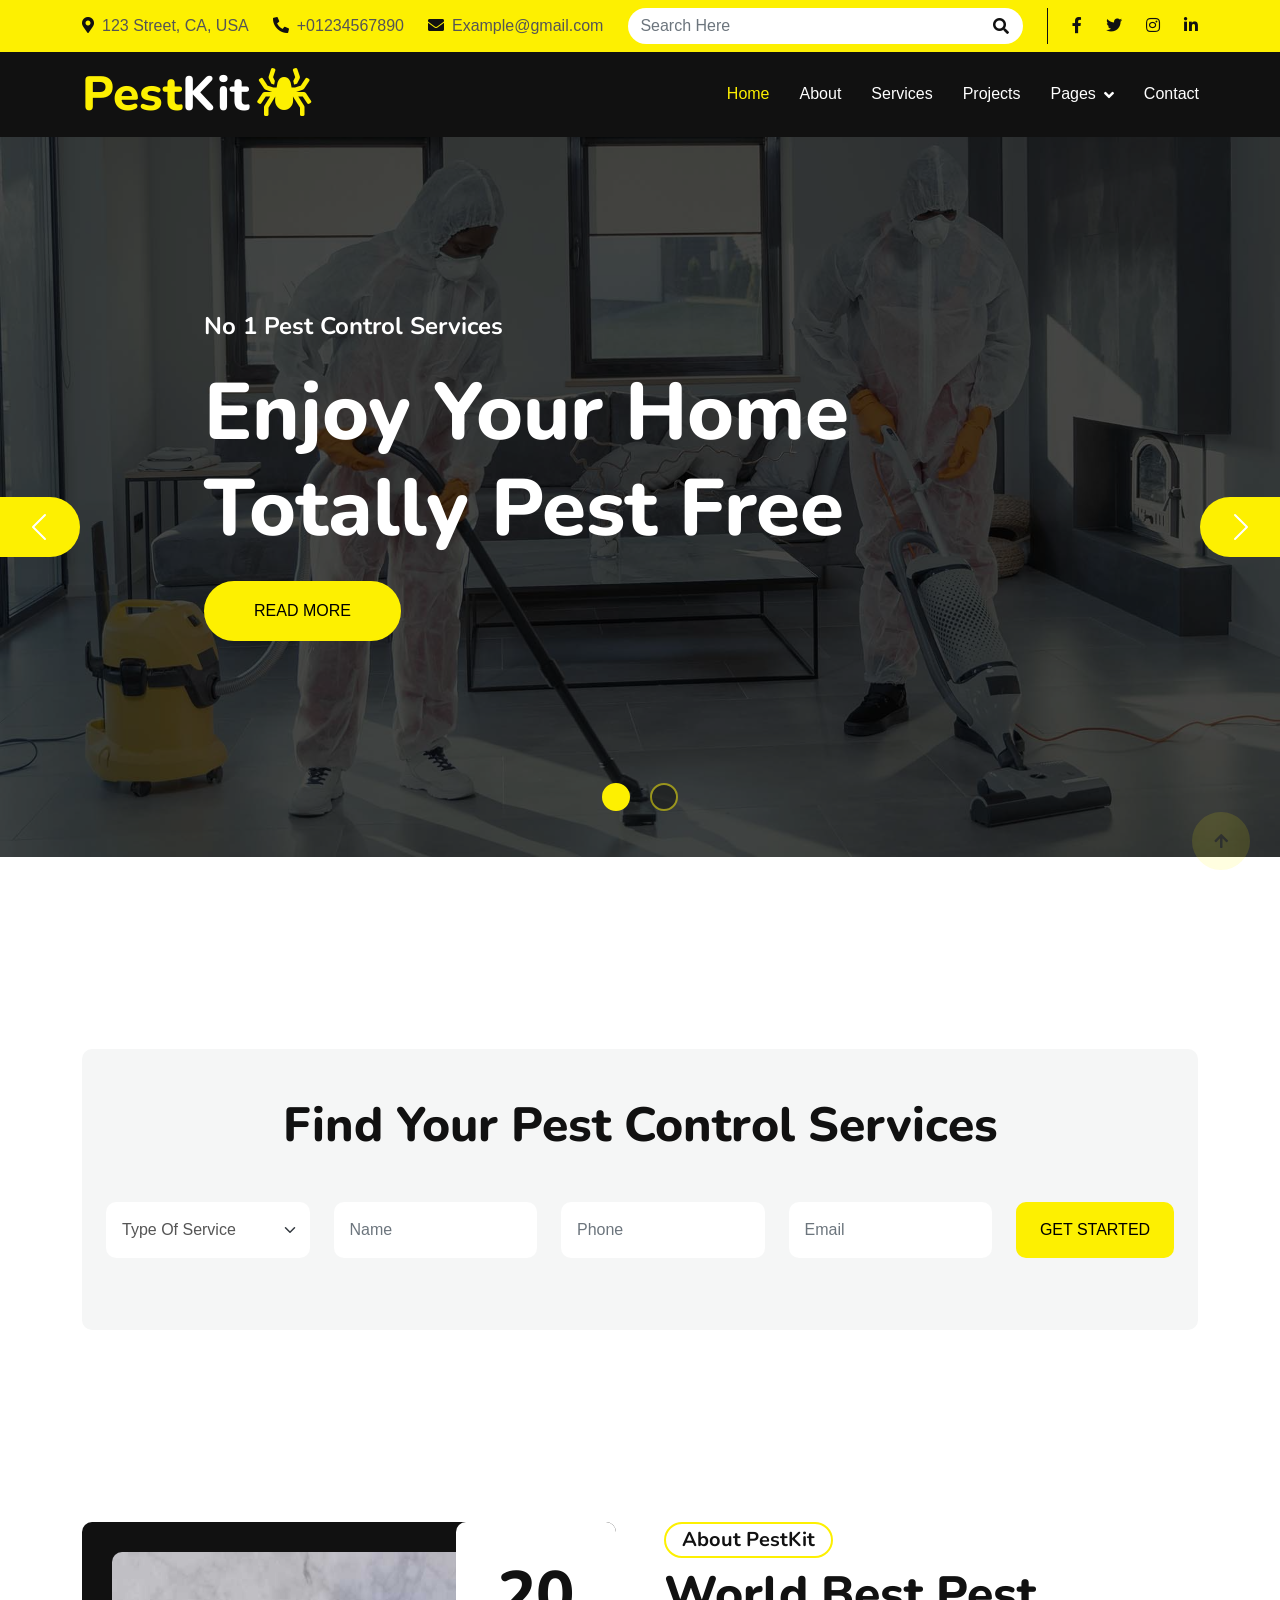
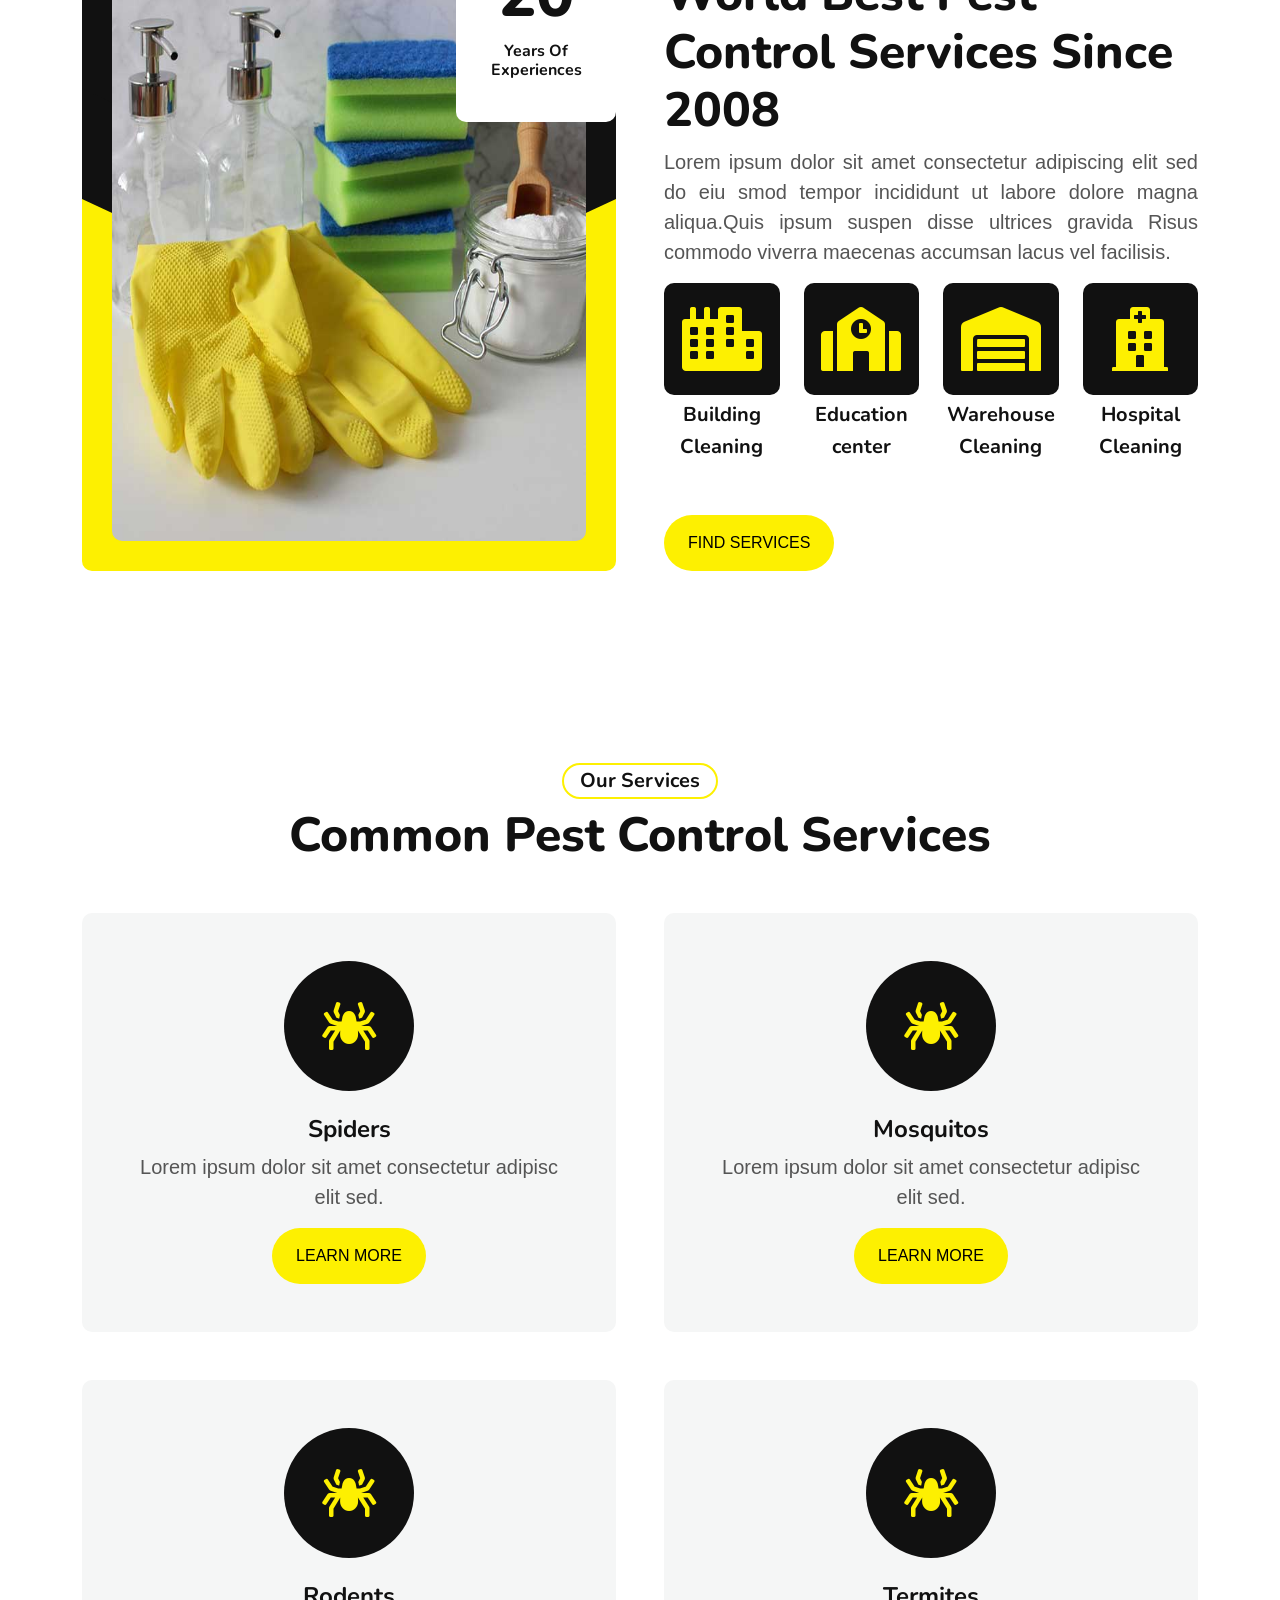
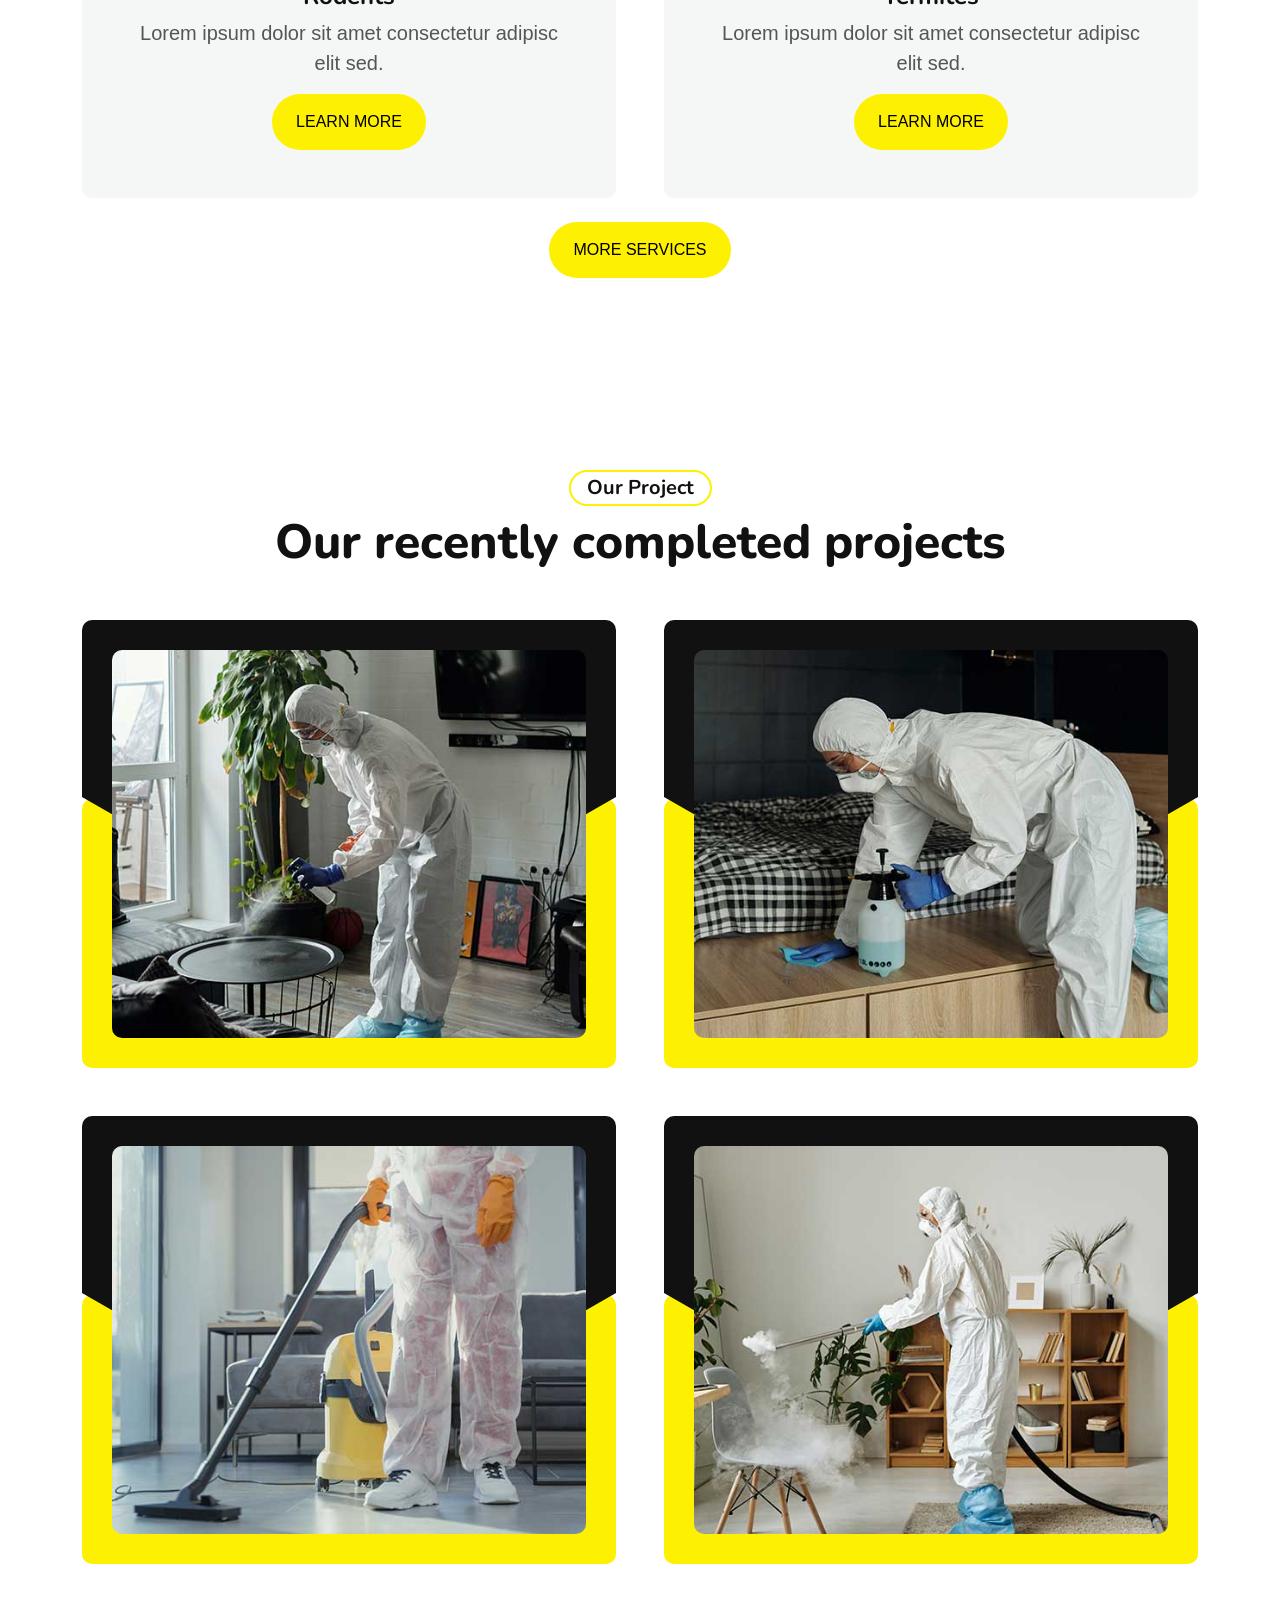
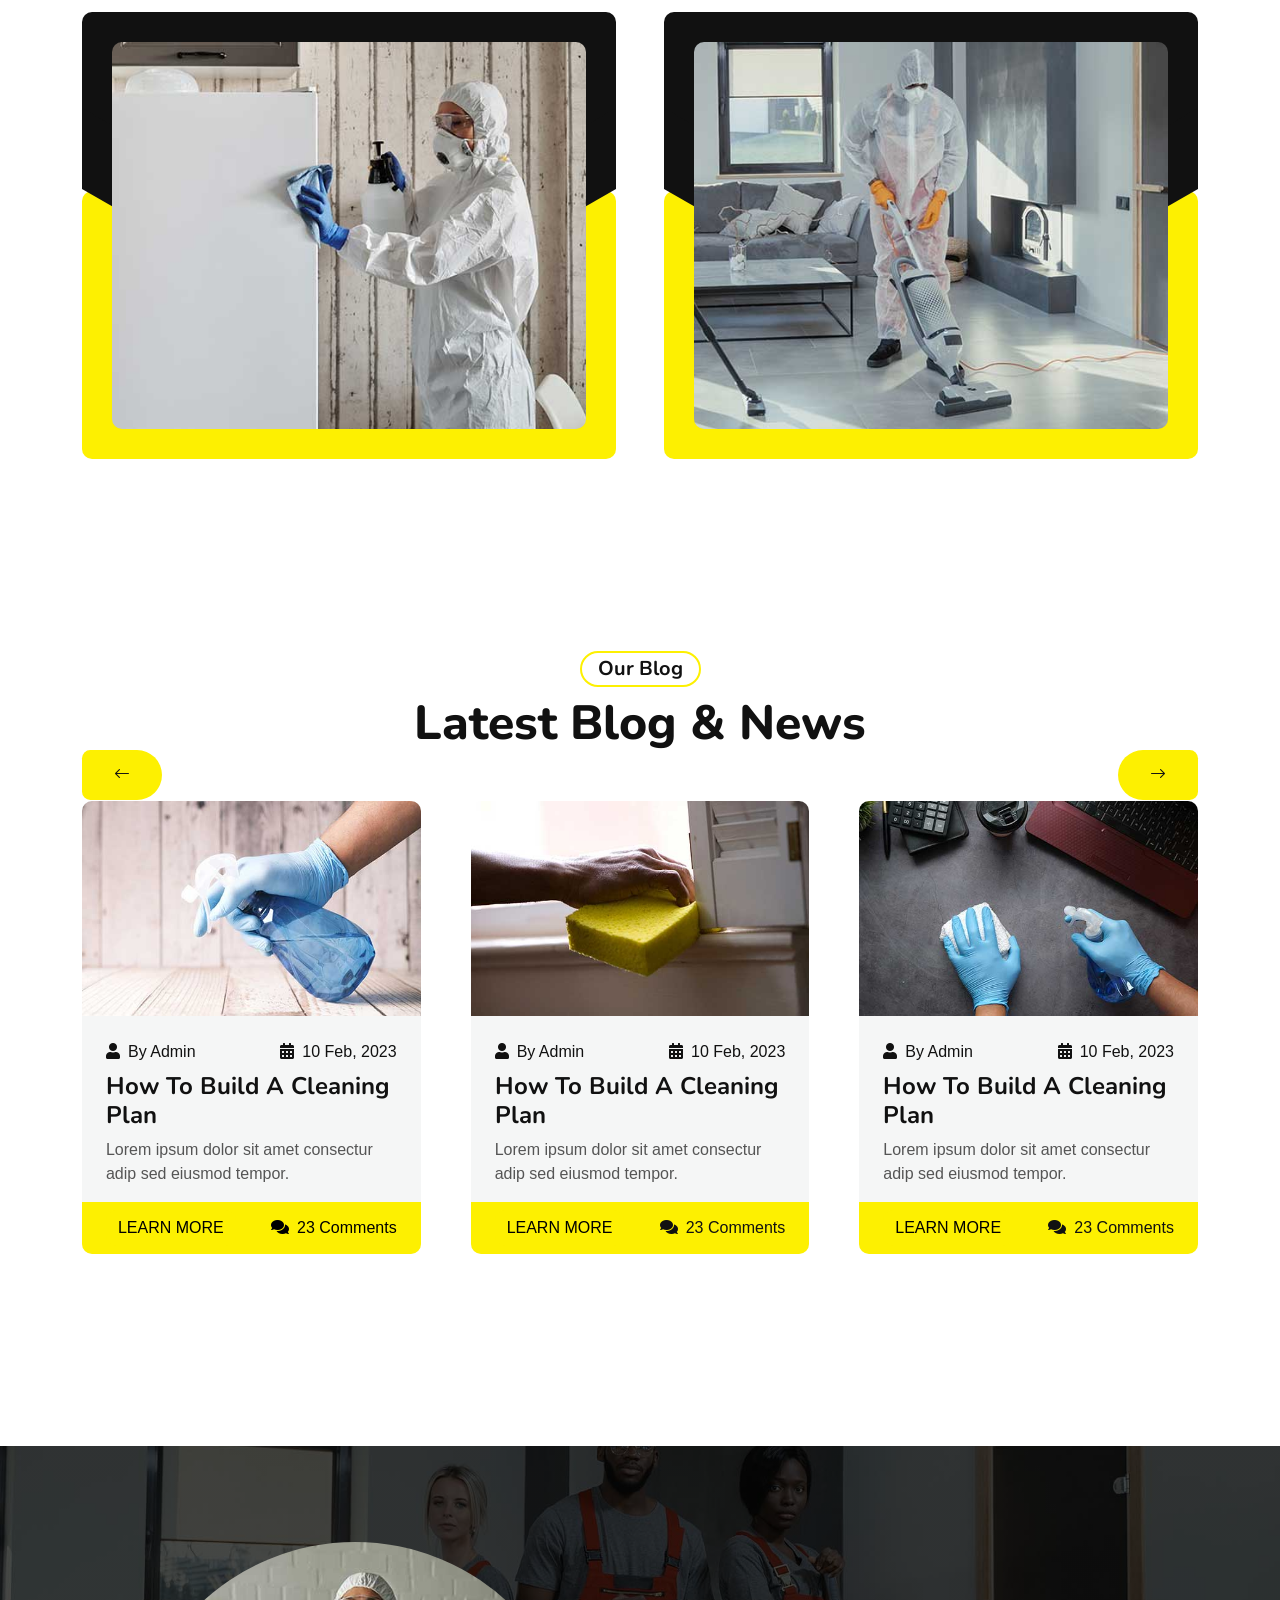
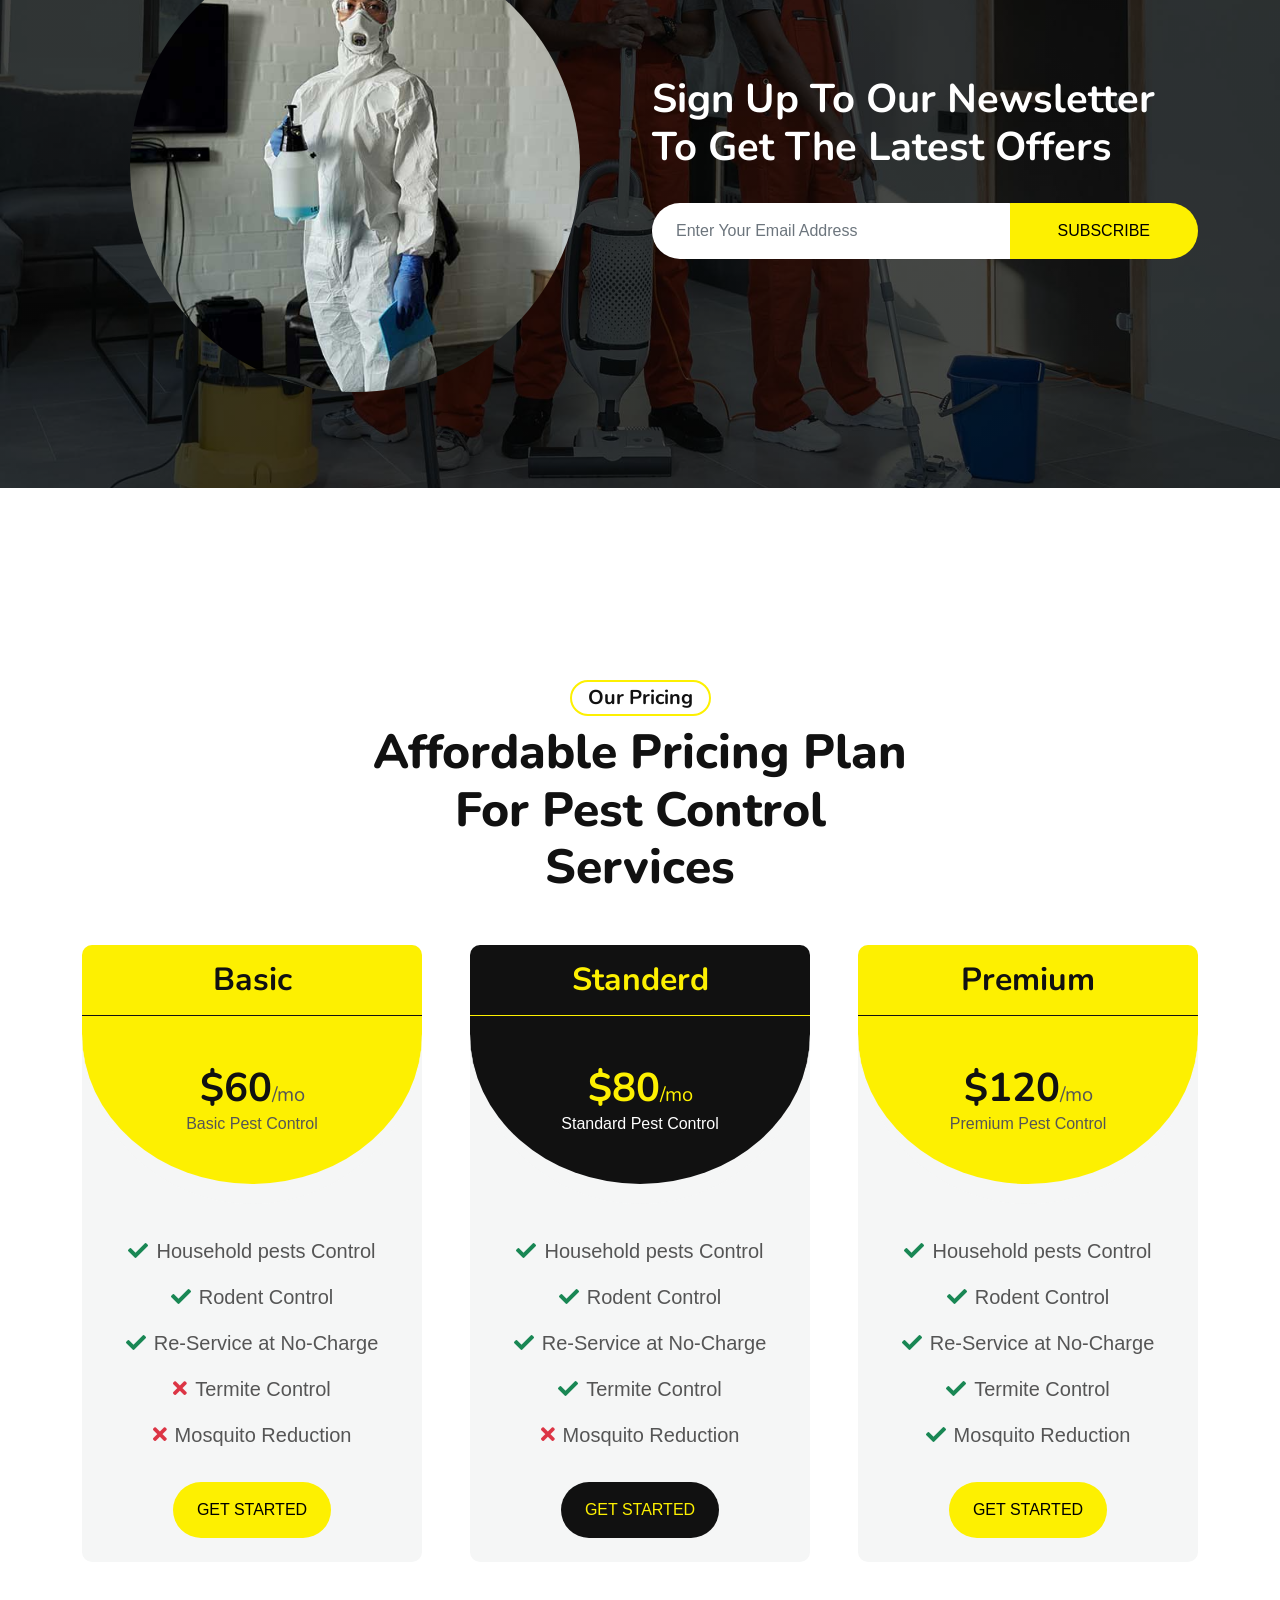
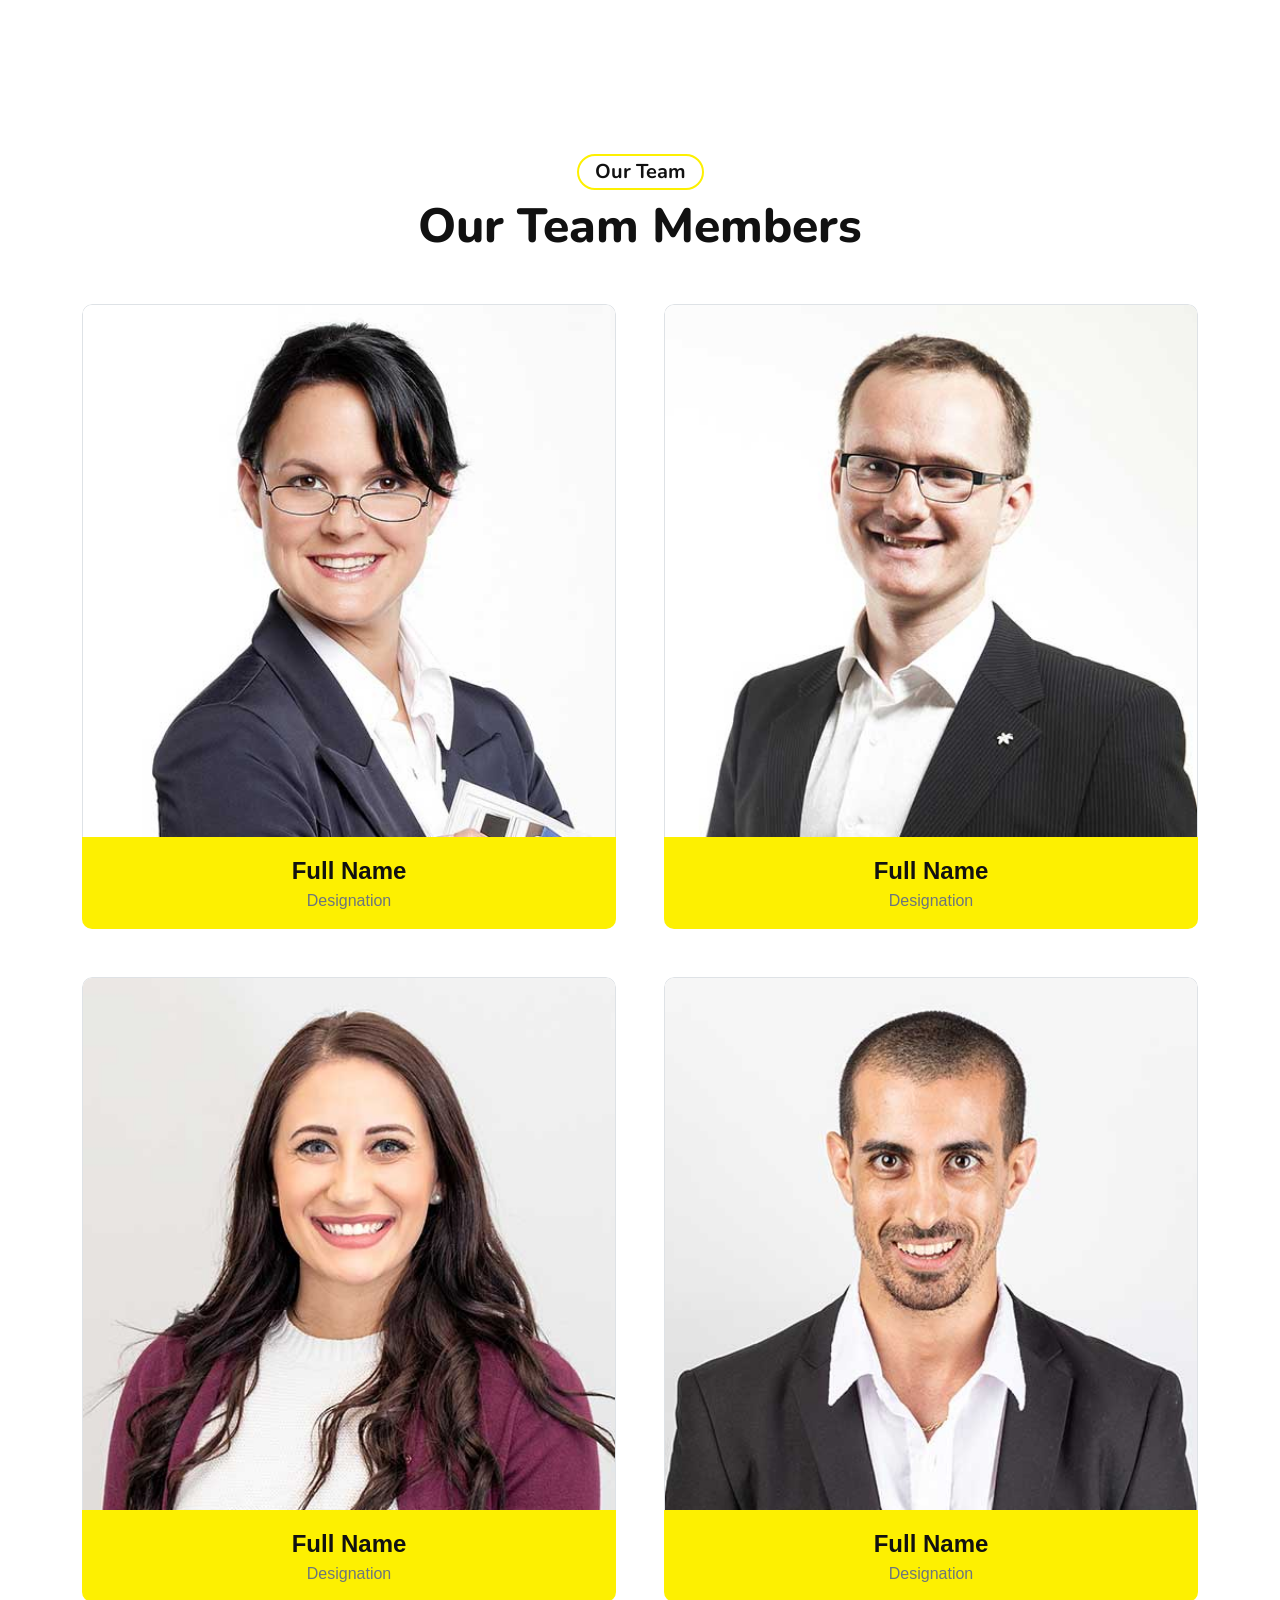
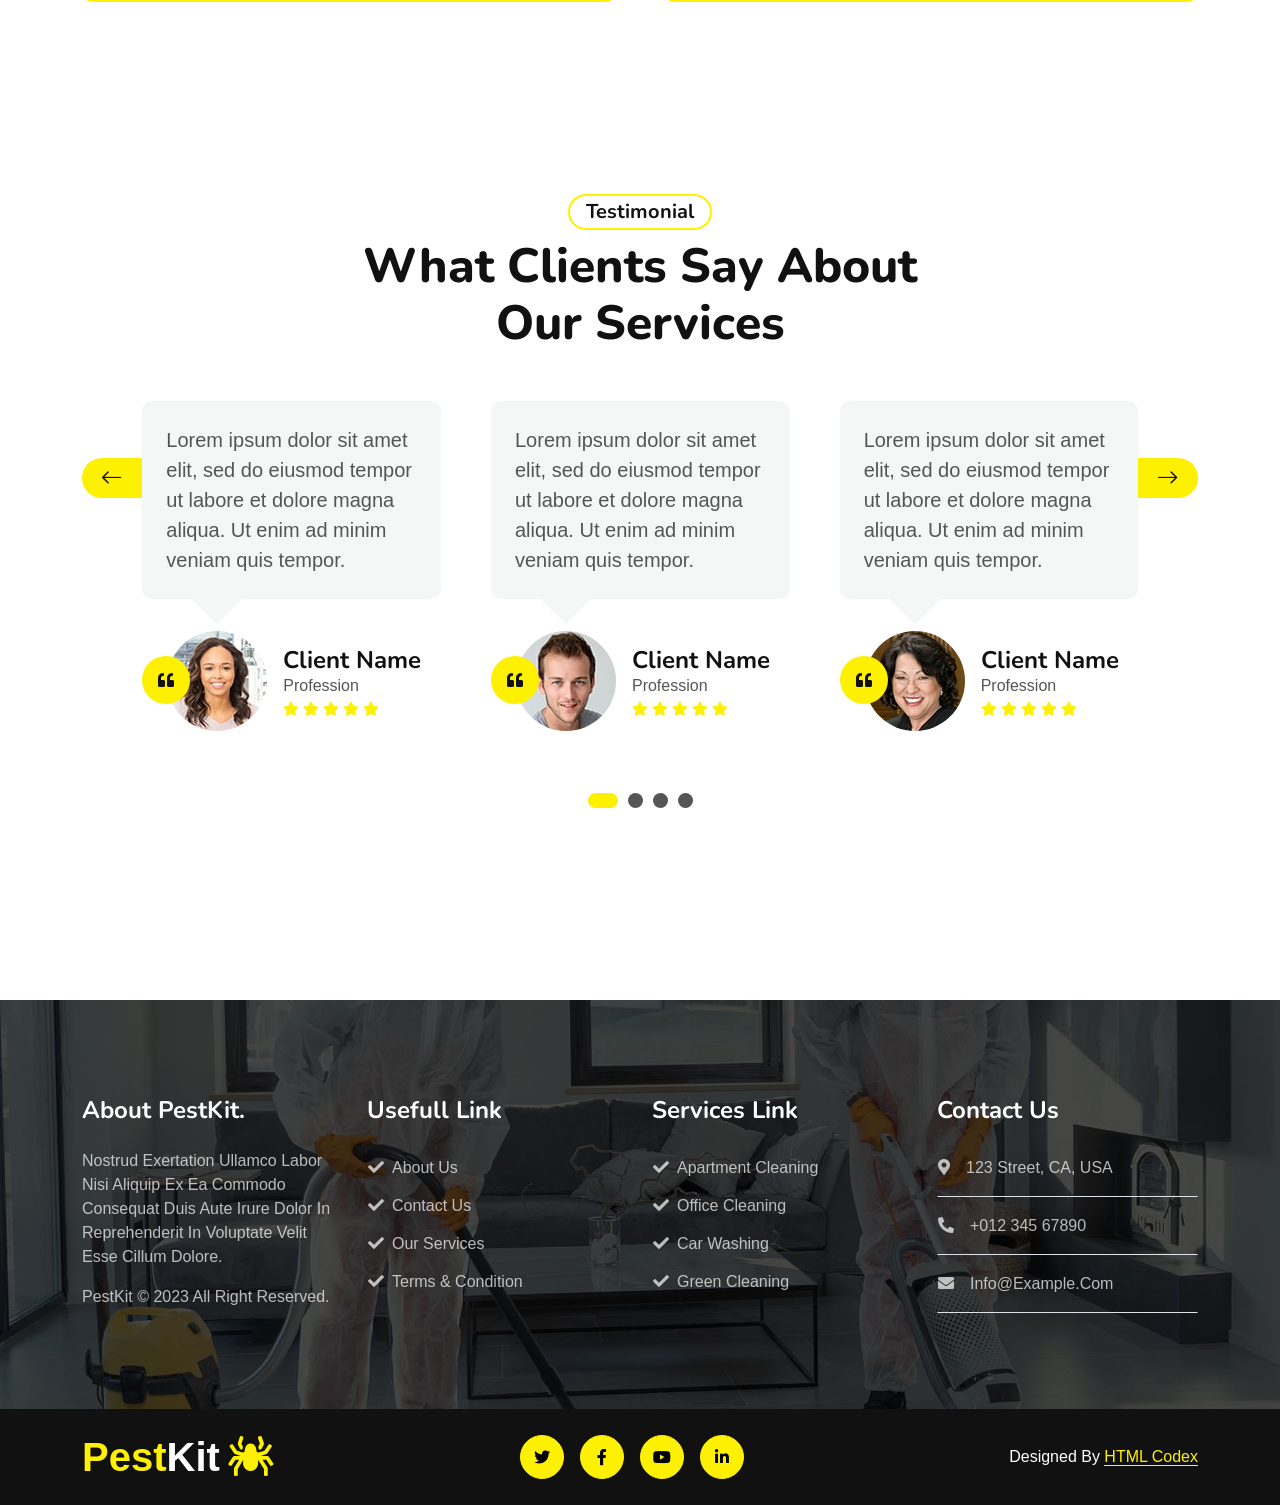
==== index.html @ bc67c075 "Update index.html" ====
<!DOCTYPE html>
<html lang="en">

    <head>
        <meta charset="utf-8">
        <title>PestKit - Pest Control Website</title>
        <meta content="width=device-width, initial-scale=1.0" name="viewport">
        <meta content="" name="keywords">
        <meta content="" name="description">

        <!-- Google Web Fonts -->
        <link rel="preconnect" href="https://fonts.googleapis.com">
        <link rel="preconnect" href="https://fonts.gstatic.com" crossorigin>
        <link href="https://fonts.googleapis.com/css2?family=Nunito:wght@600;700;800&display=swap" rel="stylesheet"> 
        <link href="https://fonts.googleapis.com/css2?family=Open+Sans:wght@400;500&display=swap" rel="stylesheet">

        <!-- Icon Font Stylesheet -->
        <link href="https://cdnjs.cloudflare.com/ajax/libs/font-awesome/5.10.0/css/all.min.css" rel="stylesheet">
        <link href="https://cdn.jsdelivr.net/npm/bootstrap-icons@1.4.1/font/bootstrap-icons.css" rel="stylesheet">

        <!-- Libraries Stylesheet -->
        <link href="lib/animate/animate.min.css" rel="stylesheet">
        <link href="lib/owlcarousel/assets/owl.carousel.min.css" rel="stylesheet">

        <!-- Customized Bootstrap Stylesheet -->
        <link href="css/bootstrap.min.css" rel="stylesheet">

        <!-- Template Stylesheet -->
        <link href="css/style.css" rel="stylesheet">
    </head>

    <body>
        <!-- Spinner Start -->
        <div id="spinner" class="show w-100 vh-100 bg-white position-fixed translate-middle top-50 start-50 d-flex align-items-center justify-content-center">
            <div class="spinner-grow text-primary" role="status"></div>
        </div>
        <!-- Spinner End -->

        <!-- Topbar Start -->
        <div class="container-fluid topbar-top bg-primary">
            <div class="container">
                <div class="d-flex justify-content-between topbar py-2">
                    <div class="d-flex align-items-center flex-shrink-0 topbar-info">
                        <a href="#" class="me-4 text-secondary"><i class="fas fa-map-marker-alt me-2 text-dark"></i>123 Street, CA, USA</a>
                        <a href="#" class="me-4 text-secondary"><i class="fas fa-phone-alt me-2 text-dark"></i>+01234567890</a>
                        <a href="#" class="text-secondary"><i class="fas fa-envelope me-2 text-dark"></i>Example@gmail.com</a>
                    </div>
                    <div class="text-end pe-4 me-4 border-end border-dark search-btn">
                        <div class="search-form">
                            <form method="post" action="index.html">
                                <div class="form-group">
                                    <div class="d-flex">
                                        <input type="search" class="form-control border-0 rounded-pill" name="search-input" value="" placeholder="Search Here" required=""/>
                                        <button type="submit" value="Search Now!" class="btn"><i class="fa fa-search text-dark"></i></button>
                                    </div>
                                </div>
                            </form>
                        </div>
                    </div>
                    <div class="d-flex align-items-center justify-content-center topbar-icon">
                        <a href="#" class="me-4"><i class="fab fa-facebook-f text-dark"></i></a>
                        <a href="#" class="me-4"><i class="fab fa-twitter text-dark"></i></a>
                        <a href="#" class="me-4"><i class="fab fa-instagram text-dark"></i></a>
                        <a href="#" class=""><i class="fab fa-linkedin-in text-dark"></i></a>
                    </div>
                </div>
            </div>
        </div>
        <!-- Topbar End -->


        <!-- Navbar Start -->
        <div class="container-fluid bg-dark">
            <div class="container">
                <nav class="navbar navbar-dark navbar-expand-lg py-lg-0">
                    <a href="index.html" class="navbar-brand">
                        <h1 class="text-primary mb-0 display-5">Pest<span class="text-white">Kit</span><i class="fa fa-spider text-primary ms-2"></i></h1>
                    </a>
                    <button class="navbar-toggler bg-primary" type="button" data-bs-toggle="collapse" data-bs-target="#navbarCollapse">
                        <span class="fa fa-bars text-dark"></span>
                    </button>
                    <div class="collapse navbar-collapse me-n3" id="navbarCollapse">
                        <div class="navbar-nav ms-auto">
                            <a href="index.html" class="nav-item nav-link active">Home</a>
                            <a href="about.html" class="nav-item nav-link">About</a>
                            <a href="service.html" class="nav-item nav-link">Services</a>
                            <a href="project.html" class="nav-item nav-link">Projects</a>
                            <div class="nav-item dropdown">
                                <a href="#" class="nav-link dropdown-toggle" data-bs-toggle="dropdown">Pages</a>
                                <div class="dropdown-menu m-0 bg-primary">
                                    <a href="price.html" class="dropdown-item">Pricing Plan</a>
                                    <a href="blog.html" class="dropdown-item">Blog Post</a>
                                    <a href="team.html" class="dropdown-item">Team Members</a>
                                    <a href="testimonial.html" class="dropdown-item">Testimonial</a>
                                    <a href="404.html" class="dropdown-item">404 Page</a>
                                </div>
                            </div>
                            <a href="contact.html" class="nav-item nav-link">Contact</a>
                        </div>
                    </div>
                </nav>
            </div>
        </div>
        <!-- Navbar End -->


        <!-- Carousel Start -->
        <div class="container-fluid carousel px-0 mb-5 pb-5">
            <div id="carouselId" class="carousel slide" data-bs-ride="carousel">
                <ol class="carousel-indicators">
                    <li data-bs-target="#carouselId" data-bs-slide-to="0" class="active" aria-current="true" aria-label="First slide"></li>
                    <li data-bs-target="#carouselId" data-bs-slide-to="1" aria-label="Second slide"></li>
                </ol>
                <div class="carousel-inner" role="listbox">
                    <div class="carousel-item active">
                        <img src="img/carousel-2.jpg" class="img-fluid w-100" alt="First slide">
                        <div class="carousel-caption">
                            <div class="container carousel-content">
                                <h4 class="text-white mb-4 animated slideInDown">No 1 Pest Control Services</h4>
                                <h1 class="text-white display-1 mb-4 animated slideInDown">Enjoy Your Home Totally Pest Free</h1>
                                <a href="" class="me-2"><button type="button" class="px-5 py-3 btn btn-primary border-2 rounded-pill animated slideInDown">Read More</button></a>
                            </div>
                        </div>
                    </div>
                    <div class="carousel-item">
                        <img src="img/carousel-1.jpg" class="img-fluid w-100" alt="Second slide">
                        <div class="carousel-caption">
                            <div class="container carousel-content">
                                <h4 class="text-white mb-4 animated slideInDown">No 1 Pest Control Services</h4>
                                <h1 class="text-white display-1 mb-4 animated slideInDown">Enjoy Your Home Totally Pest Free</h1>
                                <a href="" class="me-2"><button type="button" class="px-5 py-3 btn btn-primary border-2 rounded-pill animated slideInDown">Read More</button></a>
                            </div>
                        </div>
                    </div>
                </div>
                <button class="carousel-control-prev btn btn-primary border border-2 border-start-0 border-primary" type="button" data-bs-target="#carouselId" data-bs-slide="prev">
                    <span class="carousel-control-prev-icon" aria-hidden="true"></span>
                    <span class="visually-hidden">Previous</span>
                </button>
                <button class="carousel-control-next btn btn-primary border border-2 border-end-0 border-primary" type="button" data-bs-target="#carouselId" data-bs-slide="next">
                    <span class="carousel-control-next-icon" aria-hidden="true"></span>
                    <span class="visually-hidden">Next</span>
                </button>
            </div>
        </div>
        <!-- Carousel End -->

        
        <!-- Get In Touch Start -->
        <div class="container-fluid py-5 wow fadeInUp" data-wow-delay=".3s">
            <div class="container py-5">
                <div class="bg-light px-4 py-5 rounded">
                    <div class="text-center">
                        <h1 class="display-5 mb-5">Find Your Pest Control Services</h1>
                    </div>
                    <form class="text-center mb-4" action="#">
                        <div class="row g-4">
                            <div class="col-xl-10 col-lg-12">
                                <div class="row g-4">
                                    <div class="col-md-6 col-xl-3">
                                        <select class="form-select p-3 border-0">
                                            <option value="Type Of Service" class="">Type Of Service</option>
                                            <option value="Pest Control-2">Pest Control-2</option>
                                            <option value="Pest Control-3">Pest Control-3</option>
                                            <option value="Pest Control-4">Pest Control-4</option>
                                            <option value="Pest Control-5">Pest Control-5</option>
                                        </select>
                                    </div>
                                    <div class="col-md-6 col-xl-3">
                                        <input type="text" class="form-control p-3 border-0" placeholder="Name">
                                    </div>
                                    <div class="col-md-6 col-xl-3">
                                        <input type="text" class="form-control p-3 border-0" placeholder="Phone">
                                    </div>
                                    <div class="col-md-6 col-xl-3">
                                        <input type="email" class="form-control p-3 border-0" placeholder="Email">
                                    </div>
                                </div>
                            </div>
                            <div class="col-xl-2 col-lg-12">
                                <input type="button" class="btn btn-primary w-100 p-3 border-0" value="GET STARTED">
                            </div>
                        </div>
                    </form>
                </div>
            </div>
        </div>
        <!-- Get In Touch End -->


        <!-- About Start -->
        <div class="container-fluid py-5">
            <div class="container py-5">
                <div class="row g-5">
                    <div class="col-lg-6 col-md-12 wow fadeInUp" data-wow-delay=".3s">
                        <div class="about-img">
                            <div class="rotate-left bg-dark"></div>
                            <div class="rotate-right bg-dark"></div>
                            <img src="img/about-img.jpg" class="img-fluid h-100" alt="img">
                            <div class="bg-white experiences">
                                <h1 class="display-3">20</h1>
                                <h6 class="fw-bold">Years Of Experiences</h6>
                            </div>
                        </div>
                    </div>
                    <div class="col-lg-6 col-md-12 wow fadeInUp" data-wow-delay=".6s">
                        <div class="about-item overflow-hidden">
                            <h5 class="mb-2 px-3 py-1 text-dark rounded-pill d-inline-block border border-2 border-primary">About PestKit</h5>
                            <h1 class="display-5 mb-2">World Best Pest Control Services Since 2008</h1>
                            <p class="fs-5" style="text-align: justify;">Lorem ipsum dolor sit amet consectetur adipiscing elit sed do eiu smod tempor incididunt ut labore dolore magna aliqua.Quis ipsum suspen disse ultrices gravida Risus commodo viverra maecenas accumsan lacus vel facilisis.</p>
                            <div class="row">
                                <div class="col-3">
                                    <div class="text-center">
                                        <div class="p-4 bg-dark rounded d-flex" style="align-items: center; justify-content: center;">
                                            <i class="fas fa-city fa-4x text-primary"></i>
                                        </div>
                                        <div class="my-2">
                                            <h5>Building</h5>
                                            <h5>Cleaning</h5>
                                        </div>
                                    </div>
                                </div>
                                <div class="col-3">
                                    <div class="text-center">
                                        <div class="p-4 bg-dark rounded d-flex" style="align-items: center; justify-content: center;">
                                            <i class="fas fa-school fa-4x text-primary"></i>
                                        </div>
                                        <div class="my-2">
                                            <h5>Education</h5>
                                            <h5>center</h5>
                                        </div>
                                    </div>
                                </div>
                                <div class="col-3">
                                    <div class="text-center">
                                        <div class="p-4 bg-dark rounded d-flex" style="align-items: center; justify-content: center;">
                                            <i class="fas fa-warehouse fa-4x text-primary"></i>
                                        </div>
                                        <div class="my-2">
                                            <h5>Warehouse</h5>
                                            <h5>Cleaning</h5>
                                        </div>
                                    </div>
                                </div>
                                <div class="col-3">
                                    <div class="text-center">
                                        <div class="p-4 bg-dark rounded d-flex" style="align-items: center; justify-content: center;">
                                            <i class="fas fa-hospital fa-4x text-primary"></i>
                                        </div>
                                        <div class="my-2">
                                            <h5>Hospital</h5>
                                            <h5>Cleaning</h5>
                                        </div>
                                    </div>
                                </div>
                            </div>
                            <button type="button" class="btn btn-primary border-0 rounded-pill px-4 py-3 mt-5">Find Services</button>
                        </div>
                    </div>
                </div>
            </div>
        </div>
        <!-- About End -->


        <!-- Services Start -->
        <div class="container-fluid services py-5">
            <div class="container text-center py-5">
                <div class="text-center mb-5 wow fadeInUp" data-wow-delay=".3s">
                    <h5 class="mb-2 px-3 py-1 text-dark rounded-pill d-inline-block border border-2 border-primary">Our Services</h5>
                    <h1 class="display-5">Common Pest Control Services</h1>
                </div>
                <div class="row g-5">
                    <div class="col-xxl-3 col-lg-6 col-md-6 col-sm-12 wow fadeInUp" data-wow-delay=".3s">
                        <div class="bg-light rounded p-5 services-item">
                            <div class="d-flex" style="align-items: center; justify-content: center;">
                                <div class="mb-4 rounded-circle services-inner-icon">
                                    <i class="fa fa-spider fa-3x text-primary"></i>
                                </div>
                            </div>
                            <h4>Spiders</h4>
                            <p class="fs-5">Lorem ipsum dolor sit amet consectetur adipisc elit sed.</p>
                            <button type="button" class="btn btn-primary border-0 rounded-pill px-4 py-3">Learn More</button>
                        </div>
                    </div>
                    <div class="col-xxl-3 col-lg-6 col-md-6 col-sm-12 wow fadeInUp" data-wow-delay=".5s">
                        <div class="bg-light rounded p-5 services-item">
                            <div class="d-flex" style="align-items: center; justify-content: center;">
                                <div class="mb-4 rounded-circle services-inner-icon">
                                    <i class="fa fa-spider fa-3x text-primary"></i>
                                </div>
                            </div>
                            <h4 class="text-center">Mosquitos</h4>
                            <p class="text-center fs-5">Lorem ipsum dolor sit amet consectetur adipisc elit sed.</p>
                            <button type="button" class="btn btn-primary border-0 rounded-pill px-4 py-3">Learn More</button>
                        </div>
                    </div>
                    <div class="col-xxl-3 col-lg-6 col-md-6 col-sm-12 wow fadeInUp" data-wow-delay=".7s">
                        <div class="bg-light rounded p-5 services-item">
                            <div class="d-flex" style="align-items: center; justify-content: center;">
                                <div class="mb-4 rounded-circle services-inner-icon">
                                    <i class="fa fa-spider fa-3x text-primary"></i>
                                </div>
                            </div>
                            <h4 class="text-center">Rodents</h4>
                            <p class="text-center fs-5">Lorem ipsum dolor sit amet consectetur adipisc elit sed.</p>
                            <button type="button" class="btn btn-primary border-0 rounded-pill px-4 py-3">Learn More</button>
                        </div>
                    </div>
                    <div class="col-xxl-3 col-lg-6 col-md-6 col-sm-12 wow fadeInUp" data-wow-delay=".9s">
                        <div class="bg-light rounded p-5 services-item">
                            <div class="d-flex" style="align-items: center; justify-content: center;">
                                <div class="mb-4 rounded-circle services-inner-icon">
                                    <i class="fa fa-spider fa-3x text-primary"></i>
                                </div>
                            </div>
                            <h4 class="text-center">Termites</h4>
                            <p class="text-center fs-5">Lorem ipsum dolor sit amet consectetur adipisc elit sed.</p>
                            <button type="button" class="btn btn-primary border-0 rounded-pill px-4 py-3">Learn More</button>
                        </div>
                    </div>
                </div>
                <button type="button" class="btn btn-primary border-0 rounded-pill px-4 py-3 mt-4 wow fadeInUp" data-wow-delay=".3s">More Services</button>
            </div>
        </div>
        <!-- Services End -->


        <!-- Project Start -->
        <div class="container-fluid py-5">
            <div class="container py-5">
                <div class="text-center mb-5 wow fadeInUp" data-wow-delay=".3s">
                    <h5 class="mb-2 px-3 py-1 text-dark rounded-pill d-inline-block border border-2 border-primary">Our Project</h5>
                    <h1 class="display-5">Our recently completed projects</h1>
                </div>
                <div class="row g-5">
                    <div class="col-xxl-4 col-lg-6 col-md-6 col-sm-12 wow fadeInUp" data-wow-delay=".3s">
                        <div class="project-item">
                            <div class="project-left bg-dark"></div>
                            <div class="project-right bg-dark"></div>
                            <img src="img/project-1.jpg" class="img-fluid h-100" alt="img">
                            <a href="" class="fs-4 fw-bold text-center">Whole Home Sanitizing</a>
                        </div>
                    </div>
                    <div class="col-xxl-4 col-lg-6 col-md-6 col-sm-12 wow fadeInUp" data-wow-delay=".5s">
                        <div class="project-item">
                            <div class="project-left bg-dark"></div>
                            <div class="project-right bg-dark"></div>
                            <img src="img/project-2.jpg" class="img-fluid h-100" alt="img">
                            <a href="" class="fs-4 fw-bold text-center">Education center Cleaning</a>
                        </div>
                    </div>
                    <div class="col-xxl-4 col-lg-6 col-md-6 col-sm-12 wow fadeInUp" data-wow-delay=".7s">
                        <div class="project-item">
                            <div class="project-left bg-dark"></div>
                            <div class="project-right bg-dark"></div>
                            <img src="img/project-3.jpg" class="img-fluid h-100" alt="img">
                            <a href="" class="fs-4 fw-bold text-center">Warehouse Cleaning</a>
                        </div>
                    </div>
                    <div class="col-xxl-4 col-lg-6 col-md-6 col-sm-12 wow fadeInUp" data-wow-delay=".3s">
                        <div class="project-item">
                            <div class="project-left bg-dark"></div>
                            <div class="project-right bg-dark"></div>
                            <img src="img/project-4.jpg" class="img-fluid h-100" alt="img">
                            <a href="" class="fs-4 fw-bold text-center">Hospital Cleaning</a>
                        </div>
                    </div>
                    <div class="col-xxl-4 col-lg-6 col-md-6 col-sm-12 wow fadeInUp" data-wow-delay=".5s">
                        <div class="project-item">
                            <div class="project-left bg-dark"></div>
                            <div class="project-right bg-dark"></div>
                            <img src="img/project-5.jpg" class="img-fluid h-100" alt="img">
                            <a href="" class="fs-4 fw-bold text-center">Factory Cleaning</a>
                        </div>
                    </div>
                    <div class="col-xxl-4 col-lg-6 col-md-6 col-sm-12 wow fadeInUp" data-wow-delay=".7s">
                        <div class="project-item">
                            <div class="project-left bg-dark"></div>
                            <div class="project-right bg-dark"></div>
                            <img src="img/project-6.jpg" class="img-fluid h-100" alt="img">
                            <a href="" class="fs-4 fw-bold text-center">Furniture Sanitizing</a>
                        </div>
                    </div>
                </div>
            </div>
        </div>
        <!-- Project End -->


        <!-- Blog Start -->
        <div class="container-fluid py-5">
            <div class="container py-5">
                <div class="text-center mb-5 wow fadeInUp" data-wow-delay=".3s">
                    <h5 class="mb-2 px-3 py-1 text-dark rounded-pill d-inline-block border border-2 border-primary">Our Blog</h5>
                    <h1 class="display-5">Latest Blog & News</h1>
                </div>
                <div class="owl-carousel blog-carousel wow fadeInUp" data-wow-delay=".5s">
                    <div class="blog-item">
                        <img src="img/blog-1.jpg" class="img-fluid w-100 rounded-top" alt="">
                         <div class="rounded-bottom bg-light">
                            <div class="d-flex justify-content-between p-4 pb-2">
                                <span class="pe-2 text-dark"><i class="fa fa-user me-2"></i>By Admin</span>
                                <span class="text-dark"><i class="fas fa-calendar-alt me-2"></i>10 Feb, 2023</span>
                            </div>
                            <div class="px-4 pb-0">
                                <h4>How To Build A Cleaning Plan</h4>
                                <p>Lorem ipsum dolor sit amet consectur adip sed eiusmod tempor.</p>
                            </div>
                            <div class="p-4 py-2 d-flex justify-content-between bg-primary rounded-bottom blog-btn">
                                <a href="#" type="button" class="btn btn-primary border-0">Learn More</a>
                                <a href="#" class="my-auto btn-primary border-0"><i class="fa fa-comments me-2"></i>23 Comments</a>
                            </div>
                        </div>
                    </div>
                    <div class="blog-item">
                        <img src="img/blog-3.jpg" class="img-fluid w-100 rounded-top" alt="">
                         <div class="rounded-bottom bg-light">
                            <div class="d-flex justify-content-between p-4 pb-2">
                                <span class="pe-2 text-dark"><i class="fa fa-user me-2"></i>By Admin</span>
                                <span class="text-dark"><i class="fas fa-calendar-alt me-2"></i>10 Feb, 2023</span>
                            </div>
                            <div class="px-4 pb-0">
                                <h4>How To Build A Cleaning Plan</h4>
                                <p>Lorem ipsum dolor sit amet consectur adip sed eiusmod tempor.</p>
                            </div>
                            <div class="p-4 py-2 d-flex justify-content-between bg-primary rounded-bottom blog-btn">
                                <a href="#" type="button" class="btn btn-primary border-0">Learn More</a>
                                <a href="#" class="my-auto text-dark"><i class="fa fa-comments me-2"></i>23 Comments</a>
                            </div>
                        </div>
                    </div>
                    <div class="blog-item">
                        <img src="img/blog-2.jpg" class="img-fluid w-100 rounded-top" alt="">
                         <div class="rounded-bottom bg-light">
                            <div class="d-flex justify-content-between p-4 pb-2">
                                <span class="pe-2 text-dark"><i class="fa fa-user me-2"></i>By Admin</span>
                                <span class="text-dark"><i class="fas fa-calendar-alt me-2"></i>10 Feb, 2023</span>
                            </div>
                            <div class="px-4 pb-0">
                                <h4>How To Build A Cleaning Plan</h4>
                                <p>Lorem ipsum dolor sit amet consectur adip sed eiusmod tempor.</p>
                            </div>
                            <div class="p-4 py-2 d-flex justify-content-between bg-primary rounded-bottom blog-btn">
                                <a href="#" type="button" class="btn btn-primary border-0">Learn More</a>
                                <a href="#" class="my-auto text-dark"><i class="fa fa-comments me-2"></i>23 Comments</a>
                            </div>
                        </div>
                    </div>
                    <div class="blog-item">
                        <img src="img/blog-1.jpg" class="img-fluid w-100 rounded-top" alt="">
                         <div class="rounded-bottom bg-light">
                            <div class="d-flex justify-content-between p-4 pb-2">
                                <span class="pe-2 text-dark"><i class="fa fa-user me-2"></i>By Admin</span>
                                <span class="text-dark"><i class="fas fa-calendar-alt me-2"></i>10 Feb, 2023</span>
                            </div>
                            <div class="px-4 pb-0">
                                <h4>How To Build A Cleaning Plan</h4>
                                <p>Lorem ipsum dolor sit amet consectur adip sed eiusmod tempor.</p>
                            </div>
                            <div class="p-4 py-2 d-flex justify-content-between bg-primary rounded-bottom blog-btn">
                                <a href="#" type="button" class="btn btn-primary border-0">Learn More</a>
                                <a href="#" class="my-auto text-dark"><i class="fa fa-comments me-2"></i>23 Comments</a>
                            </div>
                        </div>
                    </div>
                </div>
            </div>
        </div>
        <!-- Blog End -->


        <!-- Call To Action Start -->
        <div class="container-fluid py-5 call-to-action wow fadeInUp" data-wow-delay=".3s" style="margin: 6rem 0;">
            <div class="container">
                <div class="row g-4">
                    <div class="col-lg-6">
                        <img src="img/action.jpg" class="img-fluid w-100 rounded-circle p-5" alt="">
                    </div>
                    <div class="col-lg-6 my-auto">
                        <div class="text-start mt-4">
                            <h1 class="pb-4 text-white">Sign Up To Our Newsletter To Get The Latest Offers</h1>
                        </div>
                        <form method="post" action="index.html">
                            <div class="form-group">
                                <div class="d-flex call-btn">
                                    <input type="search" class="form-control py-3 px-4 w-100 border-0 rounded-0 rounded-end rounded-pill" name="search-input" value="" placeholder="Enter Your Email Address" required="Please enter a valid email"/>
                                    <button type="email" value="Search Now!" class="btn btn-primary border-0 rounded-pill rounded rounded-start px-5">Subscribe</button>
                                </div>
                            </div>
                        </form>  
                    </div>
                </div> 
            </div>
        </div>
        <!-- Call To Action End -->


        <!-- pricing Start -->
        <div class="container-fluid py-5">
            <div class="container py-5">
                <div class="text-center mb-5 wow fadeInUp" data-wow-delay=".3s">
                    <h5 class="mb-2 px-3 py-1 text-dark rounded-pill d-inline-block border border-2 border-primary">Our Pricing</h5>
                    <h1 class="display-5 w-50 mx-auto">Affordable Pricing Plan For Pest Control Services</h1>
                </div>
                <div class="row g-5">
                    <div class="col-lg-4 col-md-6 col-sm-12 wow fadeInUp" data-wow-delay=".3s">
                        <div class="rounded bg-light pricing-item">
                            <div class="bg-primary py-3 px-5 text-center rounded-top border-bottom border-dark">
                                <h2 class="m-0">Basic</h2>
                            </div>
                            <div class="px-4 py-5 text-center bg-primary pricing-label mb-2">
                                <h1 class="mb-0">$60<span class="text-secondary fs-5 fw-normal">/mo</span></h1>
                                <p class="mb-0">Basic Pest Control</p>
                            </div>
                            <div class="p-4 text-center fs-5">
                                <p><i class="fa fa-check text-success me-2"></i>Household pests Control</p>
                                <p><i class="fa fa-check text-success me-2"></i>Rodent Control</p>
                                <p><i class="fa fa-check text-success me-2"></i>Re-Service at No-Charge</p>
                                <p><i class="fa fa-times text-danger me-2"></i>Termite Control</p>
                                <p><i class="fa fa-times text-danger me-2"></i>Mosquito Reduction</p>
                                <button type="button" class="btn btn-primary border-0 rounded-pill px-4 py-3 mt-3">Get Started</button>
                            </div>
                        </div>
                    </div>
                    <div class="col-lg-4 col-md-6 col-sm-12 wow fadeInUp" data-wow-delay=".5s">
                        <div class="rounded bg-light pricing-item">
                            <div class="bg-dark py-3 px-5 text-center rounded-top border-bottom border-primary">
                                <h2 class="m-0 text-primary">Standerd</h2>
                            </div>
                            <div class="px-4 py-5 text-center bg-dark pricing-label pricing-featured mb-2">
                                <h1 class="mb-0 text-primary">$80<span class="fs-5 fw-normal">/mo</span></h1>
                                <p class="mb-0 text-white">Standard Pest Control</p>
                            </div>
                            <div class="p-4 text-center fs-5">
                                <p><i class="fa fa-check text-success me-2"></i>Household pests Control</p>
                                <p><i class="fa fa-check text-success me-2"></i>Rodent Control</p>
                                <p><i class="fa fa-check text-success me-2"></i>Re-Service at No-Charge</p>
                                <p><i class="fa fa-check text-success me-2"></i>Termite Control</p>
                                <p><i class="fa fa-times text-danger me-2"></i>Mosquito Reduction</p>
                                <button type="button" class="btn btn-dark border-0 text-primary rounded-pill px-4 py-3 mt-3">Get Started</button>
                            </div>
                        </div>
                    </div>
                    <div class="col-lg-4 col-md-6 col-sm-12 wow fadeInUp" data-wow-delay=".7s">
                        <div class="rounded bg-light pricing-item">
                            <div class="bg-primary py-3 px-5 text-center rounded-top border-bottom border-dark">
                                <h2 class="m-0">Premium</h2>
                            </div>
                            <div class="px-4 py-5 text-center bg-primary pricing-label mb-2">
                                <h1 class="mb-0">$120<span class="text-secondary fs-5 fw-normal">/mo</span></h1>
                                <p class="mb-0">Premium Pest Control</p>
                            </div>
                            <div class="p-4 text-center fs-5">
                                <p><i class="fa fa-check text-success me-2"></i>Household pests Control</p>
                                <p><i class="fa fa-check text-success me-2"></i>Rodent Control</p>
                                <p><i class="fa fa-check text-success me-2"></i>Re-Service at No-Charge</p>
                                <p><i class="fa fa-check text-success me-2"></i>Termite Control</p>
                                <p><i class="fa fa-check text-success me-2"></i>Mosquito Reduction</p>
                                <button type="button" class="btn btn-primary border-0 rounded-pill px-4 py-3 mt-3">Get Started</button>
                            </div>
                        </div>
                    </div>
                </div>
            </div>
        </div>
        <!-- Pricing End -->


        <!-- Team Start -->
        <div class="container-fluid py-5">
            <div class="container py-5">
                <div class="text-center mb-5 wow fadeInUp" data-wow-delay=".3s">
                    <h5 class="mb-2 px-3 py-1 text-dark rounded-pill d-inline-block border border-2 border-primary">Our Team</h5>
                    <h1 class="display-5 w-50 mx-auto">Our Team Members</h1>
                </div>
                <div class="row g-5">
                    <div class="col-xxl-3 col-lg-6 col-md-6 col-sm-12 wow fadeInUp" data-wow-delay=".3s">
                        <div class="rounded team-item">
                            <img src="img/team-1..jpg" class="img-fluid w-100 rounded-top border border-bottom-0" alt="">
                            <div class="team-content bg-primary text-dark text-center py-3">
                                <span class="fs-4 fw-bold">Full Name</span>
                                <p class="text-muted mb-0">Designation</p>
                            </div>
                            <div class="team-icon d-flex flex-column ">
                                <a href="#" class="btn btn-primary border-0 mb-2"><i class="fab fa-facebook-f"></i></a>
                                <a href="#" class="btn btn-primary border-0 mb-2"><i class="fab fa-twitter"></i></a>
                                <a href="#" class="btn btn-primary border-0 mb-2"><i class="fab fa-instagram"></i></a>
                                <a href="#" class="btn btn-primary border-0"><i class="fab fa-linkedin-in"></i></a>
                            </div>
                        </div>
                    </div>
                    <div class="col-xxl-3 col-lg-6 col-md-6 col-sm-12 wow fadeInUp" data-wow-delay=".5s">
                        <div class="rounded team-item">
                            <img src="img/team-2.jpg" class="img-fluid w-100 rounded-top border border-bottom-0" alt="">
                            <div class="team-content bg-primary text-dark text-center py-3">
                                <span class="fs-4 fw-bold">Full Name</span>
                                <p class="text-muted mb-0">Designation</p>
                            </div>
                            <div class="team-icon d-flex flex-column ">
                                <a href="#" class="btn btn-primary border-0 mb-2"><i class="fab fa-facebook-f"></i></a>
                                <a href="#" class="btn btn-primary border-0 mb-2"><i class="fab fa-twitter"></i></a>
                                <a href="#" class="btn btn-primary border-0 mb-2"><i class="fab fa-instagram"></i></a>
                                <a href="#" class="btn btn-primary border-0"><i class="fab fa-linkedin-in"></i></a>
                            </div>
                        </div>
                    </div>
                    <div class="col-xxl-3 col-lg-6 col-md-6 col-sm-12 wow fadeInUp" data-wow-delay=".7s">
                        <div class="rounded team-item">
                            <img src="img/team-3.jpg" class="img-fluid w-100 rounded-top border border-bottom-0" alt="">
                            <div class="team-content bg-primary text-dark text-center py-3">
                                <span class="fs-4 fw-bold">Full Name</span>
                                <p class="text-muted mb-0">Designation</p>
                            </div>
                            <div class="team-icon d-flex flex-column ">
                                <a href="#" class="btn btn-primary border-0 mb-2"><i class="fab fa-facebook-f"></i></a>
                                <a href="#" class="btn btn-primary border-0 mb-2"><i class="fab fa-twitter"></i></a>
                                <a href="#" class="btn btn-primary border-0 mb-2"><i class="fab fa-instagram"></i></a>
                                <a href="#" class="btn btn-primary border-0"><i class="fab fa-linkedin-in"></i></a>
                            </div>
                        </div>
                    </div>
                    <div class="col-xxl-3 col-lg-6 col-md-6 col-sm-12 wow fadeInUp" data-wow-delay=".9s">
                        <div class="rounded team-item">
                            <img src="img/team-4.jpg" class="img-fluid w-100 rounded-top border border-bottom-0" alt="">
                            <div class="team-content bg-primary text-dark text-center py-3">
                                <span class="fs-4 fw-bold">Full Name</span>
                                <p class="text-muted mb-0">Designation</p>
                            </div>
                            <div class="team-icon d-flex flex-column ">
                                <a href="#" class="btn btn-primary border-0 mb-2"><i class="fab fa-facebook-f"></i></a>
                                <a href="#" class="btn btn-primary border-0 mb-2"><i class="fab fa-twitter"></i></a>
                                <a href="#" class="btn btn-primary border-0 mb-2"><i class="fab fa-instagram"></i></a>
                                <a href="#" class="btn btn-primary border-0"><i class="fab fa-linkedin-in"></i></a>
                            </div>
                        </div>
                    </div>
                </div>
            </div>
        </div>
        <!-- Team End -->


        <!-- Testiminial Start -->
        <div class="container-fluid testimonial py-5">
            <div class="container py-5">
                <div class="text-center mb-5 wow fadeInUp" data-wow-delay=".3s">
                    <h5 class="mb-2 px-3 py-1 text-dark rounded-pill d-inline-block border border-2 border-primary">Testimonial</h5>
                    <h1 class="display-5 w-50 mx-auto">What Clients Say About Our Services</h1>
                </div>
                <div class="owl-carousel testimonial-carousel wow fadeInUp" data-wow-delay=".5s">
                    <div class="testimonial-item">
                        <div class="testimonial-content rounded mb-4 p-4">
                            <p class="fs-5 m-0">Lorem ipsum dolor sit amet elit, sed do eiusmod tempor ut labore et dolore magna aliqua. Ut enim ad minim veniam quis tempor.</p>
                        </div>
                        <div class="d-flex align-items-center  mb-4" style="padding: 0 0 0 25px;">
                            <div class="position-relative">
                                <img src="img/testimonial-1.jpg" class="img-fluid rounded-circle py-2" alt="">
                                <div class="position-absolute" style="top: 33px; left: -25px;">
                                    <i class="fa fa-quote-left rounded-pill bg-primary text-dark p-3"></i>
                                </div>
                            </div>
                            <div class="ms-3">
                                <h4 class="mb-0">Client Name</h4>
                                <p class="mb-1">Profession</p>
                                <div class="d-flex">
                                    <small class="fas fa-star text-primary me-1"></small>
                                    <small class="fas fa-star text-primary me-1"></small>
                                    <small class="fas fa-star text-primary me-1"></small>
                                    <small class="fas fa-star text-primary me-1"></small>
                                    <small class="fas fa-star text-primary me-1"></small>
                                </div>
                            </div>
                        </div>
                    </div>
                    <div class="testimonial-item">
                        <div class="testimonial-content rounded mb-4 p-4">
                            <p class="fs-5 m-0">Lorem ipsum dolor sit amet elit, sed do eiusmod tempor ut labore et dolore magna aliqua. Ut enim ad minim veniam quis tempor.</p>
                        </div>
                        <div class="d-flex align-items-center  mb-4" style="padding: 0 0 0 25px;">
                            <div class="position-relative">
                                <img src="img/testimonial-2.jpg" class="img-fluid rounded-circle py-2" alt="">
                                <div class="position-absolute" style="top: 33px; left: -25px;">
                                    <i class="fa fa-quote-left rounded-pill bg-primary text-dark p-3"></i>
                                </div>
                            </div>
                            <div class="ms-3">
                                <h4 class="mb-0">Client Name</h4>
                                <p class="mb-1">Profession</p>
                                <div class="d-flex">
                                    <small class="fas fa-star text-primary me-1"></small>
                                    <small class="fas fa-star text-primary me-1"></small>
                                    <small class="fas fa-star text-primary me-1"></small>
                                    <small class="fas fa-star text-primary me-1"></small>
                                    <small class="fas fa-star text-primary me-1"></small>
                                </div>
                            </div>
                        </div>
                    </div>
                    <div class="testimonial-item">
                        <div class="testimonial-content rounded mb-4 p-4">
                            <p class="fs-5 m-0">Lorem ipsum dolor sit amet elit, sed do eiusmod tempor ut labore et dolore magna aliqua. Ut enim ad minim veniam quis tempor.</p>
                        </div>
                        <div class="d-flex align-items-center  mb-4" style="padding: 0 0 0 25px;">
                            <div class="position-relative">
                                <img src="img/testimonial-3.jpg" class="img-fluid rounded-circle py-2" alt="">
                                <div class="position-absolute" style="top: 33px; left: -25px;">
                                    <i class="fa fa-quote-left rounded-pill bg-primary text-dark p-3"></i>
                                </div>
                            </div>
                            <div class="ms-3">
                                <h4 class="mb-0">Client Name</h4>
                                <p class="mb-1">Profession</p>
                                <div class="d-flex">
                                    <small class="fas fa-star text-primary me-1"></small>
                                    <small class="fas fa-star text-primary me-1"></small>
                                    <small class="fas fa-star text-primary me-1"></small>
                                    <small class="fas fa-star text-primary me-1"></small>
                                    <small class="fas fa-star text-primary me-1"></small>
                                </div>
                            </div>
                        </div>
                    </div>
                    <div class="testimonial-item">
                        <div class="testimonial-content rounded mb-4 p-4">
                            <p class="fs-5 m-0">Lorem ipsum dolor sit amet elit, sed do eiusmod tempor ut labore et dolore magna aliqua. Ut enim ad minim veniam quis tempor.</p>
                        </div>
                        <div class="d-flex align-items-center  mb-4" style="padding: 0 0 0 25px;">
                            <div class="position-relative">
                                <img src="img/testimonial-4.jpg" class="img-fluid rounded-circle py-2" alt="">
                                <div class="position-absolute" style="top: 33px; left: -25px;">
                                    <i class="fa fa-quote-left rounded-pill bg-primary text-dark p-3"></i>
                                </div>
                            </div>
                            <div class="ms-3">
                                <h4 class="mb-0">Client Name</h4>
                                <p class="mb-1">Profession</p>
                                <div class="d-flex">
                                    <small class="fas fa-star text-primary me-1"></small>
                                    <small class="fas fa-star text-primary me-1"></small>
                                    <small class="fas fa-star text-primary me-1"></small>
                                    <small class="fas fa-star text-primary me-1"></small>
                                    <small class="fas fa-star text-primary me-1"></small>
                                </div>
                            </div>
                        </div>
                    </div>
                </div>
            </div>
        </div>
        <!-- Testiminial End -->


        <!-- Footer Start -->
        <div class="container-fluid footer py-5 wow fadeIn" data-wow-delay=".3s">
            <div class="container py-5">
                <div class="row g-4 footer-inner">
                    <div class="col-lg-3 col-md-6">
                        <div class="footer-item">
                            <h4 class="text-white fw-bold mb-4">About PestKit.</h4>
                            <p>Nostrud exertation ullamco labor nisi aliquip ex ea commodo consequat duis aute irure dolor in reprehenderit in voluptate velit esse cillum dolore.</p>
                            <p class="mb-0"><a class="" href="#">PestKit </a> &copy; 2023 All Right Reserved.</p>
                        </div>
                    </div>
                    <div class="col-lg-3 col-md-6">
                        <div class="footer-item">
                            <h4 class="text-white fw-bold mb-4">Usefull Link</h4>
                            <div class="d-flex flex-column align-items-start">
                                <a class="btn btn-link ps-0" href=""><i class="fa fa-check me-2"></i>About Us</a>
                                <a class="btn btn-link ps-0" href=""><i class="fa fa-check me-2"></i>Contact Us</a>
                                <a class="btn btn-link ps-0" href=""><i class="fa fa-check me-2"></i>Our Services</a>
                                <a class="btn btn-link ps-0" href=""><i class="fa fa-check me-2"></i>Terms & Condition</a>
                            </div>
                        </div>
                    </div>
                    <div class="col-lg-3 col-md-6">
                        <div class="footer-item">
                            <h4 class="text-white fw-bold mb-4">Services Link</h4>
                            <div class="d-flex flex-column align-items-start">
                                <a class="btn btn-link ps-0" href=""><i class="fa fa-check me-2"></i>Apartment Cleaning</a>
                                <a class="btn btn-link ps-0" href=""><i class="fa fa-check me-2"></i>Office Cleaning</a>
                                <a class="btn btn-link ps-0" href=""><i class="fa fa-check me-2"></i>Car Washing</a>
                                <a class="btn btn-link ps-0" href=""><i class="fa fa-check me-2"></i>Green Cleaning</a>
                            </div>
                            
                        </div>
                    </div>
                    <div class="col-lg-3 col-md-6">
                        <div class="footer-item">
                            <h4 class="text-white fw-bold mb-4">Contact Us</h4>
                            <a href="" class="btn btn-link w-100 text-start ps-0 pb-3 border-bottom rounded-0"><i class="fa fa-map-marker-alt me-3"></i>123 Street, CA, USA</a>
                            <a href="" class="btn btn-link w-100 text-start ps-0 py-3 border-bottom rounded-0"><i class="fa fa-phone-alt me-3"></i>+012 345 67890</a>
                            <a href="" class="btn btn-link w-100 text-start ps-0 py-3 border-bottom rounded-0"><i class="fa fa-envelope me-3"></i>info@example.com</a>
                        </div>
                    </div>
                </div>
            </div>
        </div>
        <!-- Footer End -->



        <!-- Copyright Start -->
        <div class="container-fluid copyright bg-dark py-4">
            <div class="container">
                <div class="row">
                    <div class="col-md-4 text-center text-md-start mb-3 mb-md-0">
                        <a href="#" class="text-primary mb-0 display-6">Pest<span class="text-white">Kit</span><i class="fa fa-spider text-primary ms-2"></i></a>
                    </div>
                    <div class="col-md-4 copyright-btn text-center text-md-start mb-3 mb-md-0 flex-shrink-0">
                        <a class="btn btn-primary rounded-circle me-3 copyright-icon" href=""><i class="fab fa-twitter"></i></a>
                        <a class="btn btn-primary rounded-circle me-3 copyright-icon" href=""><i class="fab fa-facebook-f"></i></a>
                        <a class="btn btn-primary rounded-circle me-3 copyright-icon" href=""><i class="fab fa-youtube"></i></a>
                        <a class="btn btn-primary rounded-circle me-3 copyright-icon" href=""><i class="fab fa-linkedin-in"></i></a>
                    </div>
                    <div class="col-md-4 my-auto text-center text-md-end text-white">
                        <!--/*** This template is free as long as you keep the below author’s credit link/attribution link/backlink. ***/-->
                        <!--/*** If you'd like to use the template without the below author’s credit link/attribution link/backlink, ***/-->
                        <!--/*** you can purchase the Credit Removal License from "https://htmlcodex.com/credit-removal". ***/-->
                        Designed By <a class="border-bottom" href="https://htmlcodex.com">HTML Codex</a>
                    </div>
                </div>
            </div>
        </div>
        <!-- Copyright End -->
        

        <!-- Back to Top -->
        <a href="#" class="btn btn-primary rounded-circle border-3 back-to-top"><i class="fa fa-arrow-up"></i></a>

        
        <!-- JavaScript Libraries -->
        <script src="https://ajax.googleapis.com/ajax/libs/jquery/3.6.4/jquery.min.js"></script>
        <script src="https://code.jquery.com/jquery-3.4.1.min.js"></script>
        <script src="https://cdn.jsdelivr.net/npm/bootstrap@5.0.0/dist/js/bootstrap.bundle.min.js"></script>
        <script src="lib/wow/wow.min.js"></script>
        <script src="lib/easing/easing.min.js"></script>
        <script src="lib/waypoints/waypoints.min.js"></script>
        <script src="lib/owlcarousel/owl.carousel.min.js"></script>

        <!-- Template Javascript -->
        <script src="js/main.js"></script>
    </body>

</html>
---- css/style.css ----
/*** Spinner Start ***/
#spinner {
    opacity: 0;
    visibility: hidden;
    transition: opacity .8s ease-out, visibility 0s linear .5s;
    z-index: 99999;
 }

 #spinner.show {
     transition: opacity .8s ease-out, visibility 0s linear .0s;
     visibility: visible;
     opacity: 1;
 }

/*** Spinner End ***/

.back-to-top {
    position: fixed;
    right: 30px;
    bottom: 30px;
    display: flex;
    width: 58px;
    height: 58px;
    align-items: center;
    justify-content: center;
    z-index: 99;
}

.btn {
    text-transform: uppercase;
    font-weight: 500;
    transition: .5s;
}

.btn.btn-primary {
    box-shadow: inset 0 0 0 0 var(--bs-dark);
}

.btn.btn-primary:hover {
    box-shadow: inset 200px 0 0 0 var(--bs-dark) !important;
    color: var(--bs-primary) !important;
}

.btn.btn-dark {
    box-shadow: inset 0 0 0 0 var(--bs-primary);
}

.btn.btn-dark:hover {
    box-shadow: inset 200px 0 0 0 var(--bs-primary);
    color: var(--bs-dark) !important;
}



/*** Topbar Start ***/

.search-btn {
    position: relative;
    width: 100%;
    padding: 0 0 0 25px;
}

.search-btn .form-group {
    width: 100%;
}

.search-btn button {
    position: absolute;
    right: 25px;
}

@media (max-width: 992px) {
    .search-btn {
        display: none;
    }
}

@media (max-width: 768px) {
    .topbar {
        flex-direction: column;
    }
    .search-btn {
        display: none;
    }
    .topbar-info {
        flex-direction: column;
    }
    .topbar-info a {
        padding: 0 0 10px 0;
    }
    .topbar-icon {
        padding: 0 0 10px 0;
    }
}

@media (max-width: 576px) {
    .topbar-top {
        display: none;
    }
}

/*** Topbar End ***/

/*** Navbar Start ***/
.navbar .navbar-nav {
    padding: 15px 0;
}

.navbar .navbar-nav .nav-link {
    padding: 15px;
    color: var(--bs-white);
    font-weight: 500;
    font-size: 16px;
    outline: none;
    transition: .5s;
}

.navbar .navbar-nav .nav-link:hover,
.navbar .navbar-nav .nav-link.active  {
    color: var(--bs-primary);
    transition: .5s;
}

.navbar .dropdown-toggle::after {
    border: none;
    content: "\f107";
    font-family: "Font Awesome 5 Free";
    font-weight: 800;
    vertical-align: middle;
    margin-left: 8px;
}

@media (min-width: 992px) {
    .navbar .nav-item .dropdown-menu {
        display: block;
        visibility: hidden;
        top: 100%;
        transform: rotateX(-75deg);
        transform-origin: 0% 0%;
        transition: .5s;
        opacity: 0;
    }
}

.dropdown .dropdown-menu a:hover,
.dropdown .dropdown-menu a.active {
    background: var(--bs-dark);
    color: var(--bs-primary);
}

.navbar .nav-item:hover .dropdown-menu {
    transform: rotateX(0deg);
    visibility: visible;
    transition: .5s;
    opacity: 1;
}

.navbar-toggler {
    background: var(--bs-secondary);
    color: var(--bs-light) !important;
    padding: 5px 12px;
    border: 2px solid var(--bs-primary) !important;
}

/*** Navbar End ***/



/*** Carousel Start ***/

.carousel-item {
    position: relative;
}

.carousel-item::after {
    content: "";
    position: absolute;
    width: 100%;
    height: 100%;
    top: 0;
    right: 0;
    background: rgba(0, 0, 0, .7);
}

.carousel-caption {
    height: 100%;
    display: flex;
    align-items: center;
    text-align: start;
    z-index: 1;
}

.carousel-control-prev {
    width: 80px;
    height: 60px;
    position: absolute;
    top: 50%;
    left: 0;
    background: var(--bs-primary);
    border-radius: 0 30px 30px 0;
    transition: .5s;
    opacity: 1;
}


.carousel-control-next {
    width: 80px;
    height: 60px;
    position: absolute;
    top: 50%;
    right: 0;
    background: var(--bs-primary);
    border-radius: 30px 0 0 30px;
    transition: .5s;
    opacity: 1;
}

#carouselId .carousel-indicators li,
#carouselId .carousel-indicators li {
    width: 24px;
    height: 24px;
    background: var(--bs-dark);
    border: 2px solid var(--bs-primary);
    border-radius: 24px;
    margin: 0 10px 30px 10px;
}

#carouselId .carousel-indicators li.active {
    background: var(--bs-primary) !important;
}

@media (max-width: 768px) {
    .carousel-item {
        width: 100%;
        height: 400px;
    }

    .carousel-item img {
        height: 400px;
    }

    .carousel-control-prev,
    .carousel-control-next {
        display: none;
    }
    
}

.page-header {
    background: linear-gradient(rgba(0, 0, 0, .7), rgba(0, 0, 0, .7)), url(../img/carousel-2.jpg) center center no-repeat;
    background-size: cover;
    margin-bottom: 6rem;
}

/*** Carousel End ***/


/*** About Start ***/

.about-img {
    width: 100%;
    height: 100%;
    position: relative;
    padding: 30px 30px 30px 30px ;
    overflow: hidden;
}

.about-img::before {
    content: "";
    width: 100%;
    height: 40%;
    background: var(--bs-dark);
    position: absolute;
    top: 0px;
    left: 0px;
    z-index: 1;
    border-radius: 10px 10px 10px 10px;
}


.about-img::after {
    content: "";
    width: 100%;
    height: 60%;
    background: var(--bs-primary);
    position: absolute;
    bottom: 0px;
    left: 0px;
    z-index: 1;
    border-radius: 10px 10px 10px 10px;
}

.rotate-left {
    width: 150px;
    height: 100px;
    position: absolute;
    top: 28%;
    left: -10%;
    rotate: 25deg;
    z-index: 2;
}

.rotate-right {
    width: 150px;
    height: 100px;
    position: absolute;
    top: 28%;
    right: -10%;
    rotate: -25deg;
    z-index: 2;
}

.about-img img {
    position: relative;
    z-index: 2;
    border-radius: 10px;
}

.experiences {
    width: 160px;
    height: 200px;
    position: absolute;
    top: -0;
    right: 0;
    padding: 35px 35px;
    text-align: center;
    border-radius: 10px;
    z-index: 3;
    animation: mymove 5s infinite;
    animation-timing-function: ease-in-out;
}

@keyframes mymove {
    from {top: -202px;}
    to {top: 102%;}
}

/*** About End ***/


/*** Services Start ***/
.services-inner-icon {
    width: 130px;
    height: 130px;
    background: var(--bs-dark);
    display: flex;
    align-items: center;
    justify-content: center;
    transition: .5s;
    position: relative;
    
}

.services-inner-icon::after {
    content: "";
    position: absolute;
    width: 0;
    height: 0;
    border-radius: 62px;
    top: 50%;
    left: 50%;
    transition: .5s;
}

.services-item:hover .services-inner-icon::after {
    width: 100%;
    height: 100%;
    margin-top: -50%;
    margin-left: -50%;
    background: var(--bs-primary);
    color: var(--bs-dark);
    
} 

.services-item i {
    text-align: center;
    transition: .5s;
}

.services-item:hover i {
    color: var(--bs-dark) !important;
    z-index: 1;
    rotate: 360deg;
}

.services-btn {
    display: flex;
    align-items: center;
    justify-content: center;
}

/*** Services Start ***/

/*** Project Start ***/
.project-item {
    width: 100%;
    height: 100%;
    position: relative;
    padding: 30px 30px 30px 30px ;
    overflow: hidden;
}

.project-item::before {
    content: "";
    width: 100%;
    height: 40%;
    background: var(--bs-dark);
    position: absolute;
    top: 0px;
    left: 0px;
    z-index: 1;
    border-radius: 10px 10px 10px 10px;
}


.project-item::after {
    content: "";
    width: 100%;
    height: 60%;
    background: var(--bs-primary);
    position: absolute;
    bottom: 0px;
    left: 0px;
    z-index: 1;
    border-radius: 10px 10px 10px 10px;
}

.project-left {
    width: 180px;
    height: 70px;
    position: absolute;
    top: 22%;
    left: -18%;
    rotate: 30deg;
    z-index: 2;
}

.project-right {
    width: 180px;
    height: 70px;
    position: absolute;
    top: 22%;
    right: -18%;
    rotate: -30deg;
    z-index: 2;
}

.project-item img {
    position: relative;
    width: 100%;
    height: 100%;
    z-index: 2;
    border-radius: 10px;
    display: flex;
    align-items: center;
    justify-content: center;
}

.project-item a {
    position: absolute;
    padding: 25px;
    top: 50%;
    left: 50%;
    transform: translate(-50%, -50%) scale(0) rotate(-360deg);
    border-radius: 10px;
    z-index: 3;
    display: flex;
    align-items: center;
    justify-content: center;
    transition: .5s;
    opacity: 0;
}

.project-item:hover a {
    top: 50%;
    left: 50%;
    transform: translate(-50%, -50%) scale(1) rotate(0deg);
    background: var(--bs-primary);
    color: var(--bs-dark) !important;
    opacity: 1;

}


/*** prohect Start ***/


/*** Blog Start ***/

.blog-carousel {
    width: 100%;
    height: 100%;
    position: relative;
}


.blog-carousel .owl-nav .owl-prev {
    position: absolute;
    width: 80px;
    height: 50px;
    background: var(--bs-primary);
    top: -51px;
    left: 0;
    border: 0;
    border-radius: 10px 30px 30px 10px;
}

.blog-carousel .owl-nav .owl-prev {
    box-shadow: inset 0 0 0 0 var(--bs-dark);
    transition: .5s;
}

.blog-carousel .owl-nav .owl-prev:hover {
    box-shadow: inset 200px 0 0 0 var(--bs-dark);
    color: var(--bs-primary) !important;
}

.blog-carousel .owl-prev,
.blog-carousel .owl-next {
    color: var(--bs-dark);
    display: flex;
    align-items: center;
    justify-content: center;
}

.blog-carousel .owl-nav .owl-next {
    position: absolute;
    width: 80px;
    height: 50px;
    background: var(--bs-primary);
    top: -51px;
    right: 0;
    border-radius: 30px 10px 10px 30px;
}

.blog-carousel .owl-nav .owl-next {
    box-shadow: inset 0 0 0 0 #000000;
    transition: .5s;
}

.blog-carousel .owl-nav .owl-next:hover {
    box-shadow: inset 200px 0 0 0 #000000;
    color: var(--bs-primary) !important;
}

/*** Blog End ***/


/*** Pricing Start ***/
.pricing-item {
    transition: .5s;
    
}

.pricing-item:hover {
    box-shadow: 0 0 30px rgba(0, 0, 0, .5);
    margin: -20px 0 20px 0;
}

.pricing-label {
    border-bottom: 20px solid var(--bs-light);
    border-radius: 0 0 300px 300px;
    transition: .5s;
}

.pricing-item:hover .pricing-label {
    border-color: rgba(0, 0, 0, .5);
}

.pricing-item:hover .pricing-label.pricing-featured {
    border-color: rgba(255, 255, 255, .5);
}


/*** Pricing End ***/


/*** Call To Action start ***/

.call-to-action {
    background: linear-gradient(rgba(0, 0, 0, .7), rgba(0, 0, 0, .7)), url(../img/carousel-1.jpg) center center no-repeat;
    background-size: cover;
}

/*** Call To Action End ***/


/*** Team Start ***/
.team-item {
    position: relative;
    width: 100%;
    height: 100%;
    overflow: hidden;
}

.team-item .team-icon {
    position: absolute;
    top: 15px;
    right: -80px;
    rotate: -30deg;
    transition: .5s;
    visibility: hidden;
}

.team-item:hover .team-icon {
    visibility: visible;
    margin-right: 95px;
    rotate: 0deg;
}

.team-item .team-icon .btn {
    padding: 0;
    width: 40px;
    height: 40px;
    display: flex;
    align-items: center;
    justify-content: center;
    border-radius: 35px;
}

.team-item .team-content {
    box-shadow: inset 0 0 0 0 var(--bs-dark);
    transition: 1s;
    
}

.team-item:hover .team-content {
    box-shadow: inset 550px 0 0 0 var(--bs-dark);
    color: var(--bs-primary) !important;
}
/*** Team End ***/

/*** testimonial Start ***/
.testimonial-content {
    position: relative;
    width: 100%;
    height: 100%;
    background: var(--bs-light);
    z-index: 1;
}

.testimonial-content::before {
    content: "";
    width: 50px;
    height: 50px;
    position: absolute;
    left: 50px;
    bottom: -15px;
    rotate: 45deg;
    z-index: -5;
    background: var(--bs-light);
}

.testimonial-carousel {
    position: relative;
    padding-left: 60px;
    padding-right: 60px;
}

.testimonial-carousel .owl-nav .owl-prev,
.testimonial-carousel .owl-nav .owl-next {
    display: flex;
    align-items: center;
    justify-content: center;
    position: absolute;
    width: 60px;
    height: 40px;
    background: var(--bs-primary);
    color: var(--bs-dark);
    font-size: 22px;
    top: 14%;
    left: 0px;
    border-radius: 30px 0 0 30px;
    box-shadow: inset 0 0 0 0 var(--bs-dark);
    transition: .5s;
}

.testimonial-carousel .owl-nav .owl-prev:hover {
    box-shadow: inset 200px 0 0 0 var(--bs-dark);
    color: var(--bs-primary) !important;
}

.testimonial-carousel .owl-nav .owl-next {
    left: auto;
    right: 0px;
    border-radius: 0 30px 30px 0;
}

.testimonial-carousel .owl-nav .owl-next:hover {
    box-shadow: inset 200px 0 0 0 var(--bs-dark);
    color: var(--bs-primary) !important;
}

.testimonial-carousel .owl-dots {
    margin-top: 30px;
    display: flex;
    align-items: center;
    justify-content: center;
}

.testimonial-carousel .owl-dot {
    position: relative;
    display: inline-block;
    margin: 0 5px;
    width: 15px;
    height: 15px;
    background: var(--bs-secondary);
    border-radius: 15px;
    transition: .5s;
}

.testimonial-carousel .owl-dot.active {
    width: 30px;
    background: var(--bs-primary);
}

/*** testimonial End ***/


/*** Contact Start ***/
.contact-link a i,
.contact-link a h5,
.contact-link a.h5 {
    transition: .5s;
}

.contact-link a i:hover,
.contact-link a h5:hover,
.contact-link a.h5:hover {
    color: var(--bs-primary) !important;
}

/*** Contact End ***/


/*** Footer Start ***/
.footer {
    background: linear-gradient(rgba(0, 0, 0, .7), rgba(0, 0, 0, .7)), url(../img/carousel-2.jpg) center center no-repeat;
    background-size: cover;
    color: rgba(255, 255, 255, .7);
    margin-top: 6rem;
}

.footer-item,
.footer-item a {
    color: rgba(255, 255, 255, .7);
    text-transform: capitalize;
}

/*** Footer End ***/


/*** Copywright Start ***/

.copyright .copyright-btn {
    display: flex;
    align-items: center;
    justify-content: center;
}

.copyright .copyright-icon {
    width: 44px; 
    height: 44px; 
    display: flex;
    align-items: center; 
    justify-content: center;
}

/*** Copywright End ***/
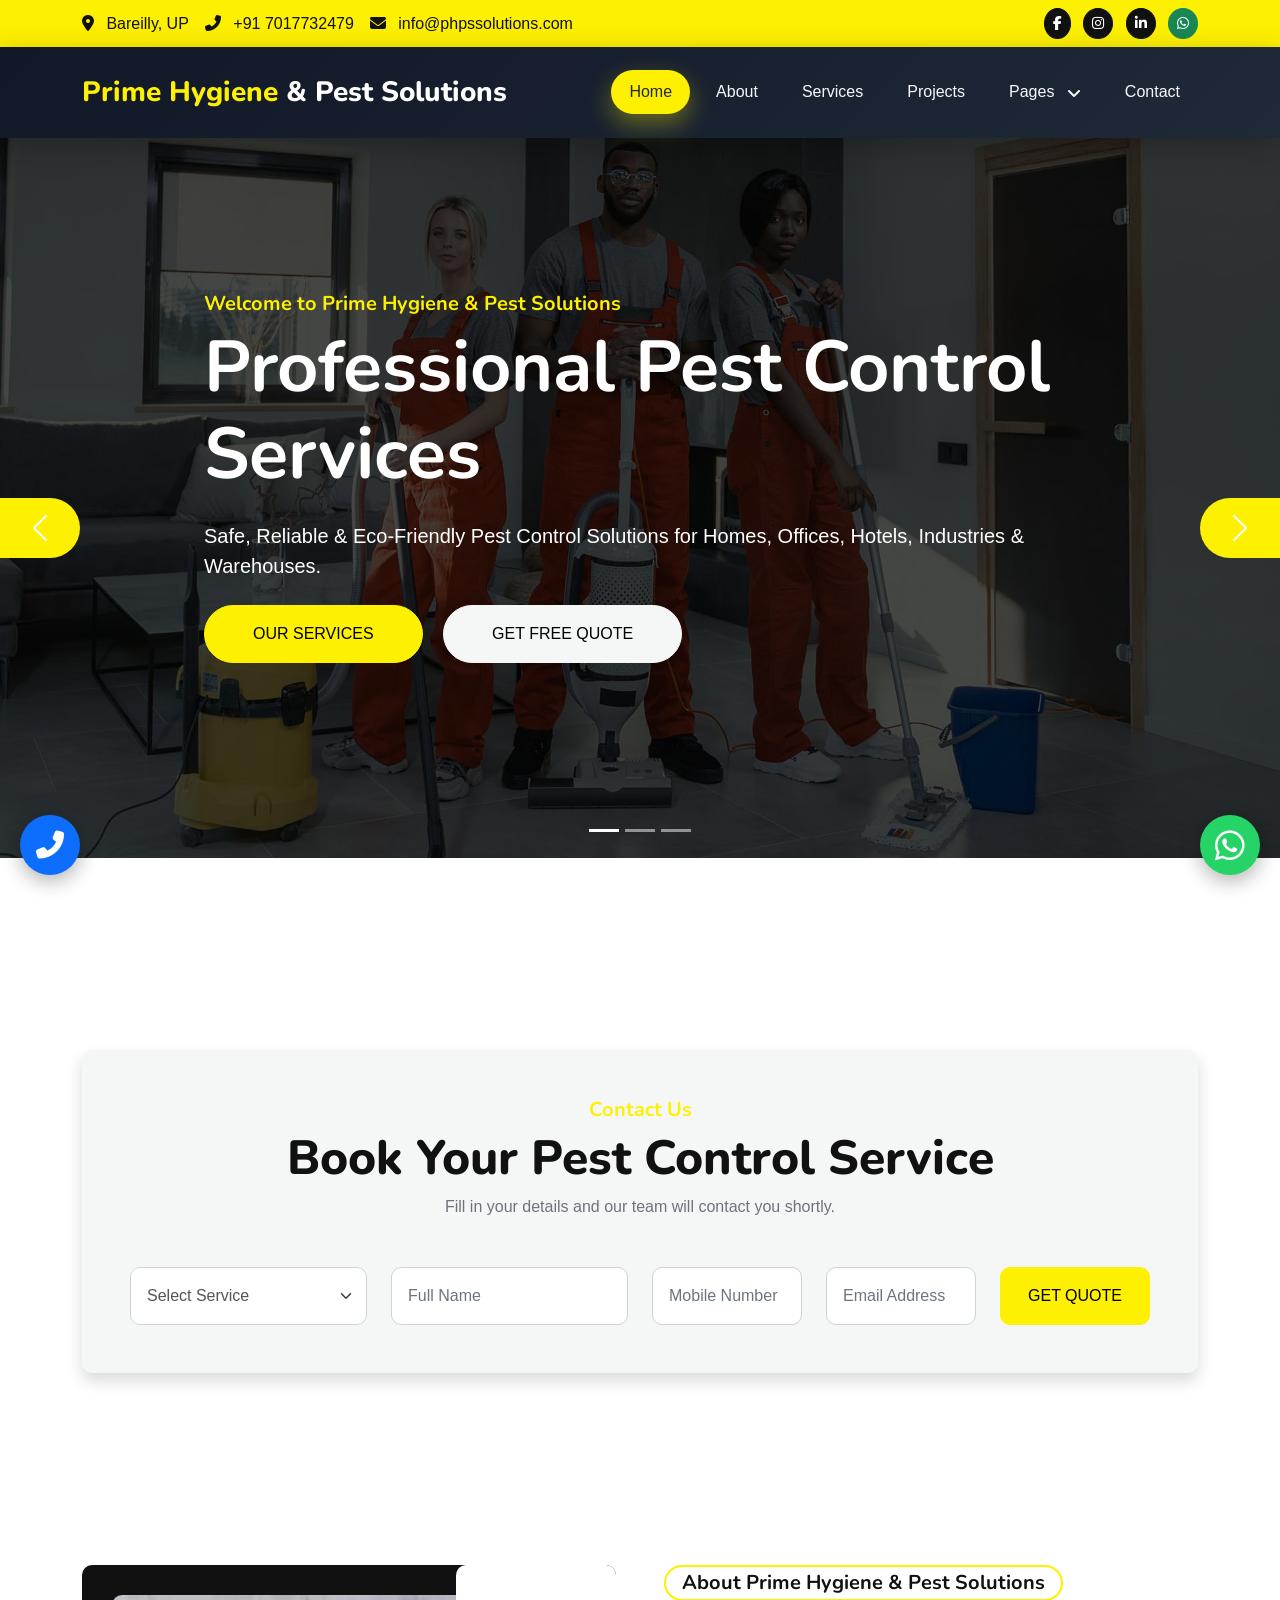
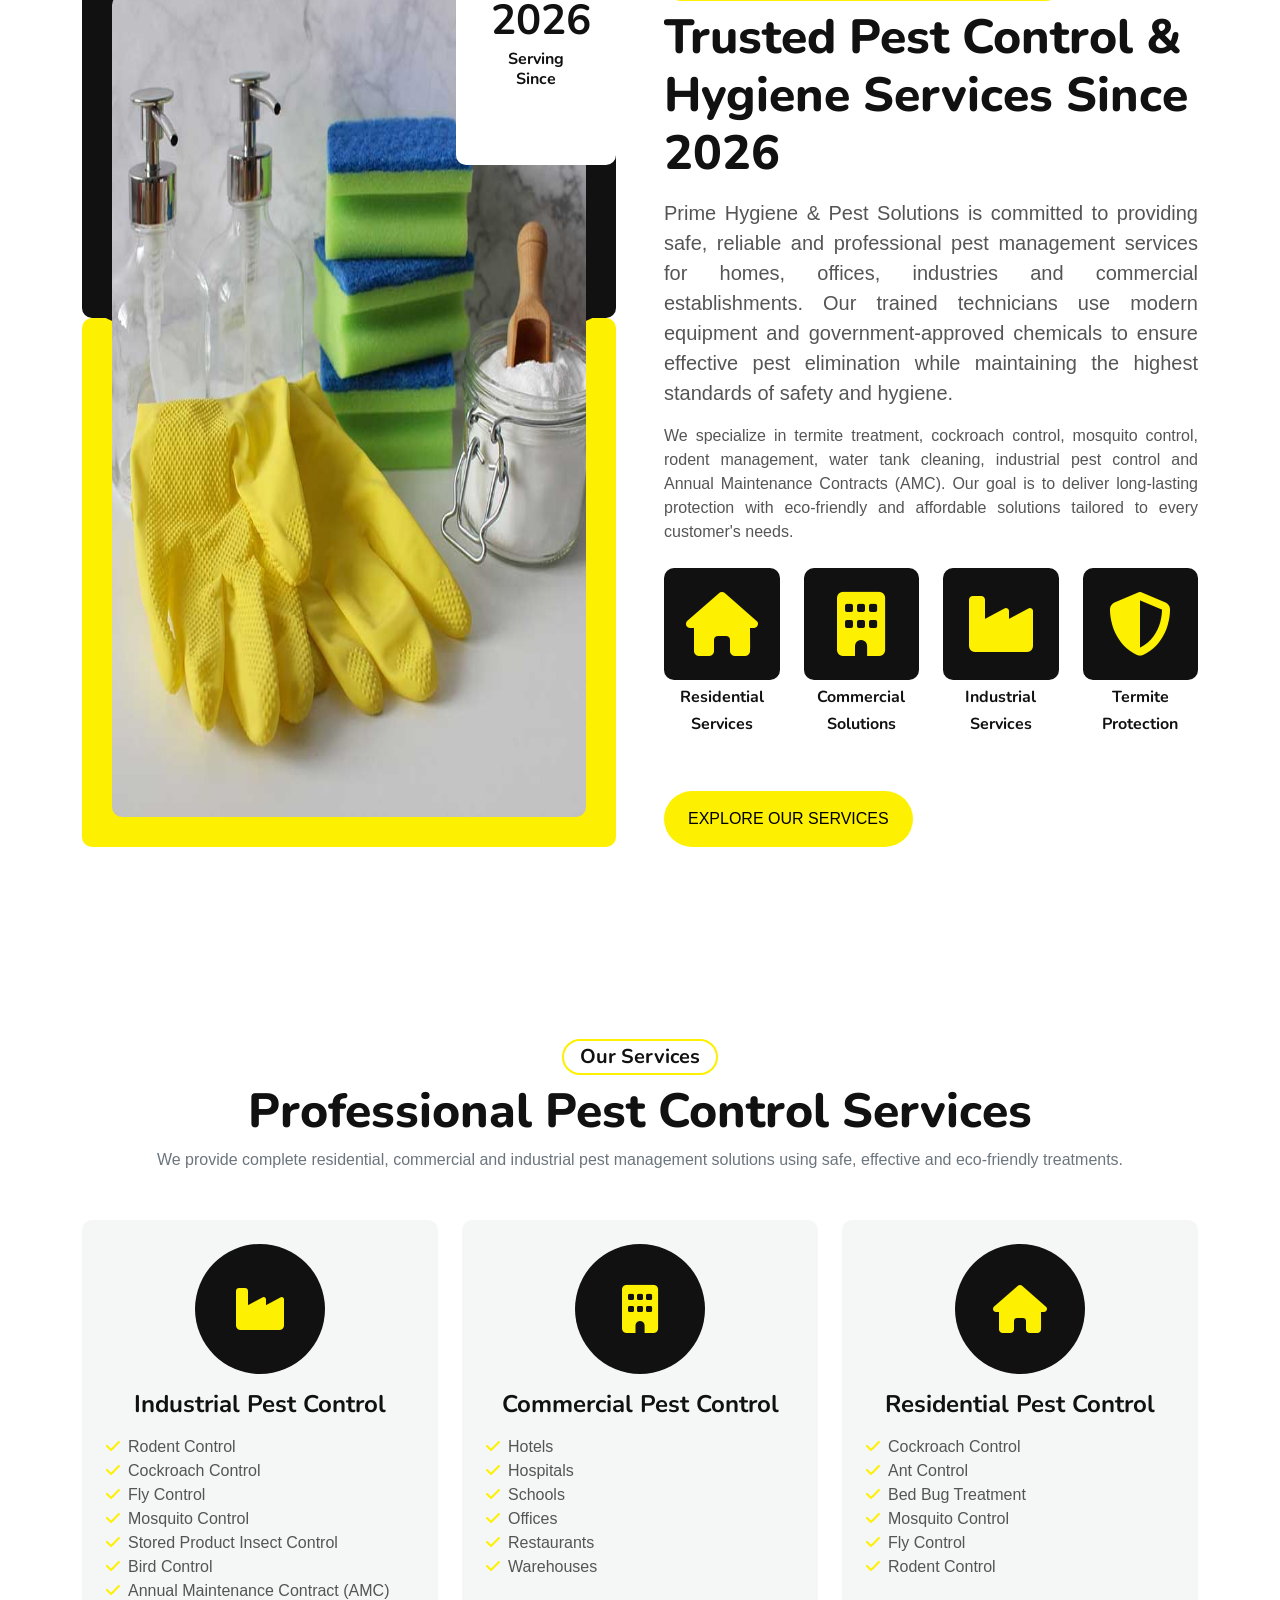
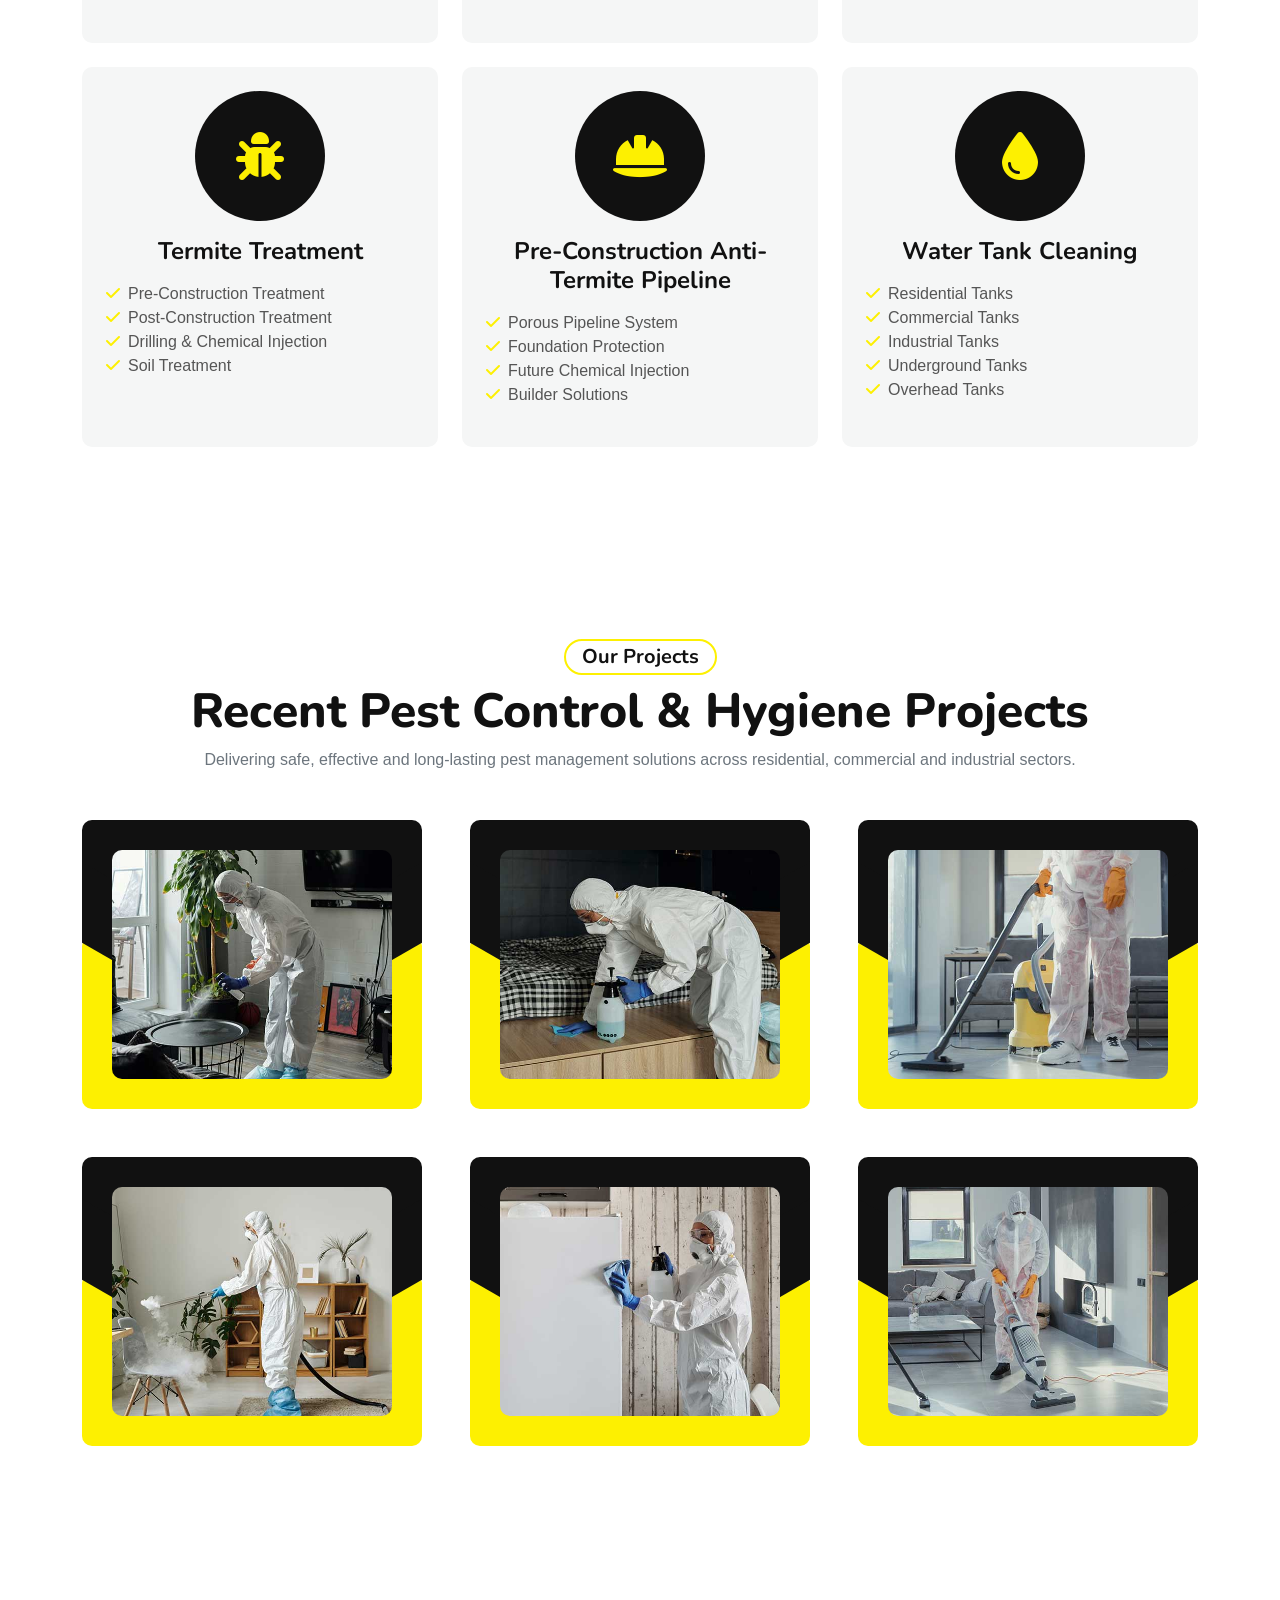
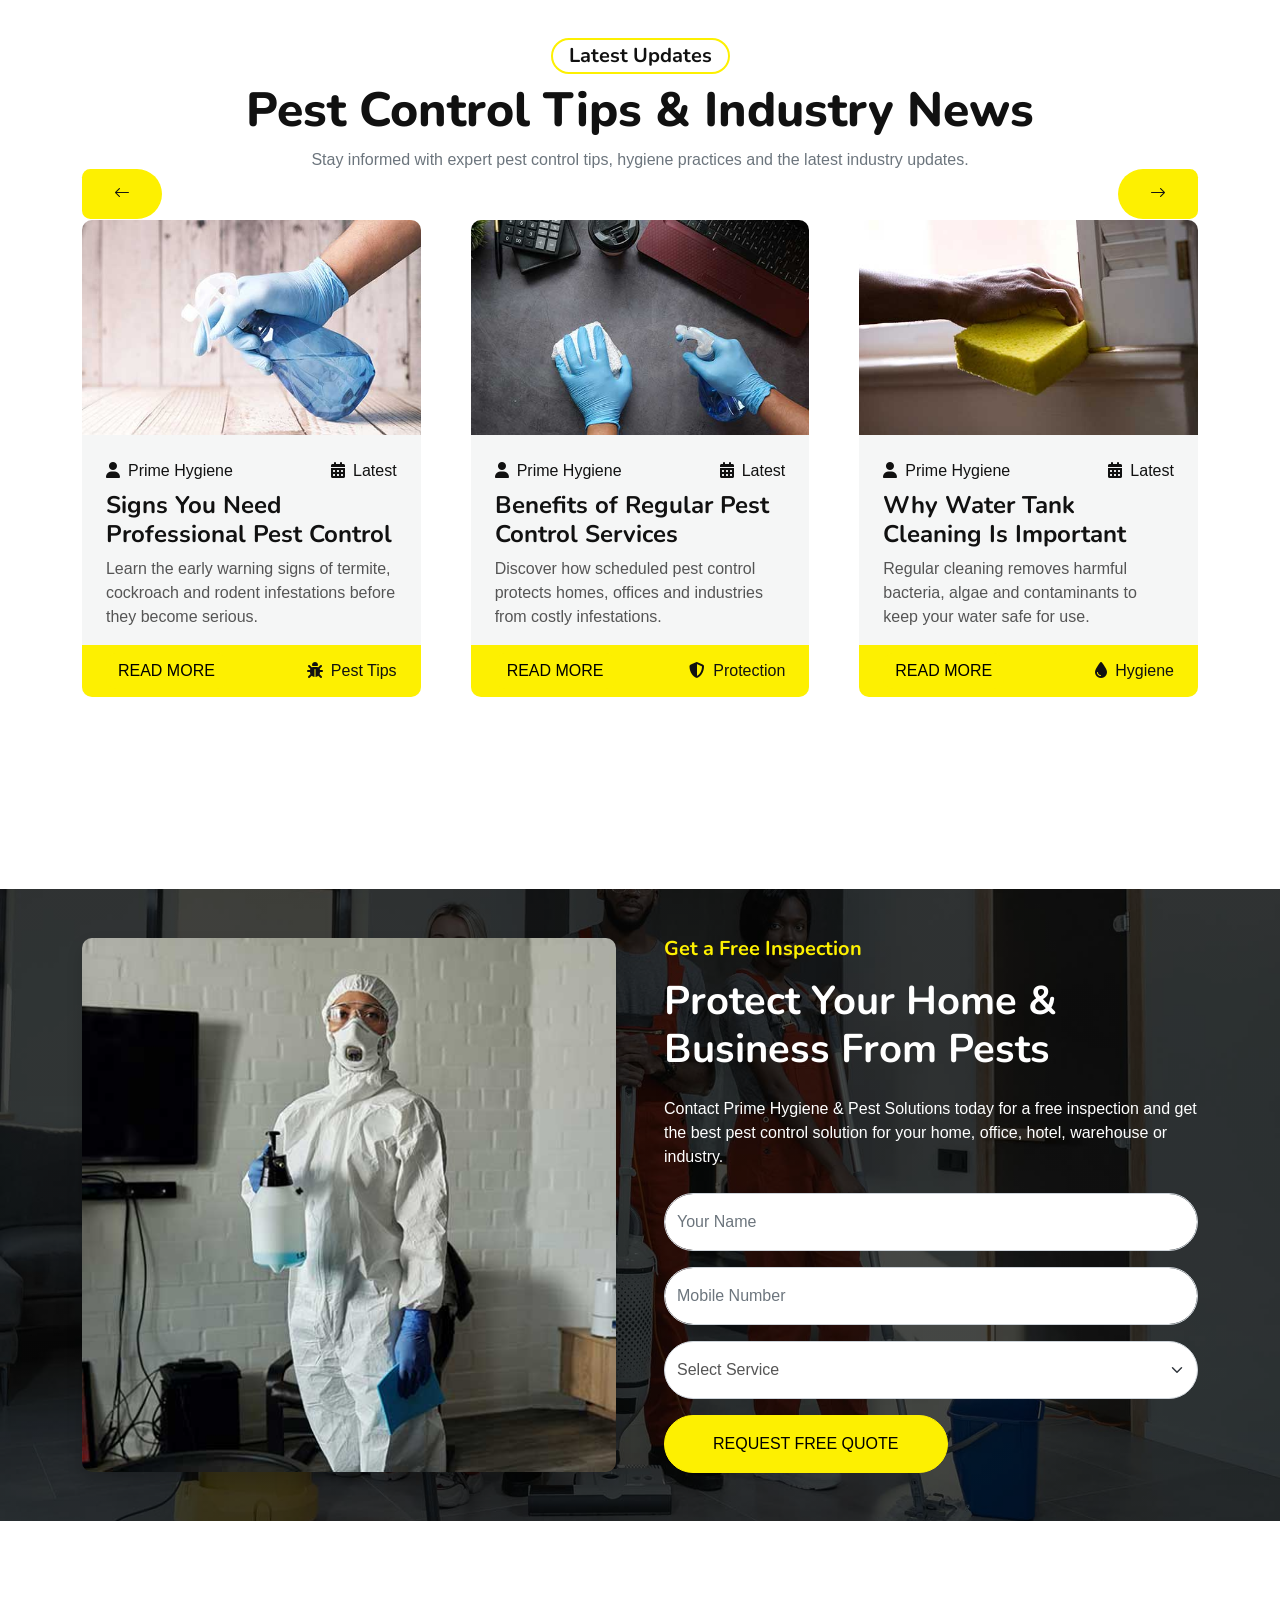
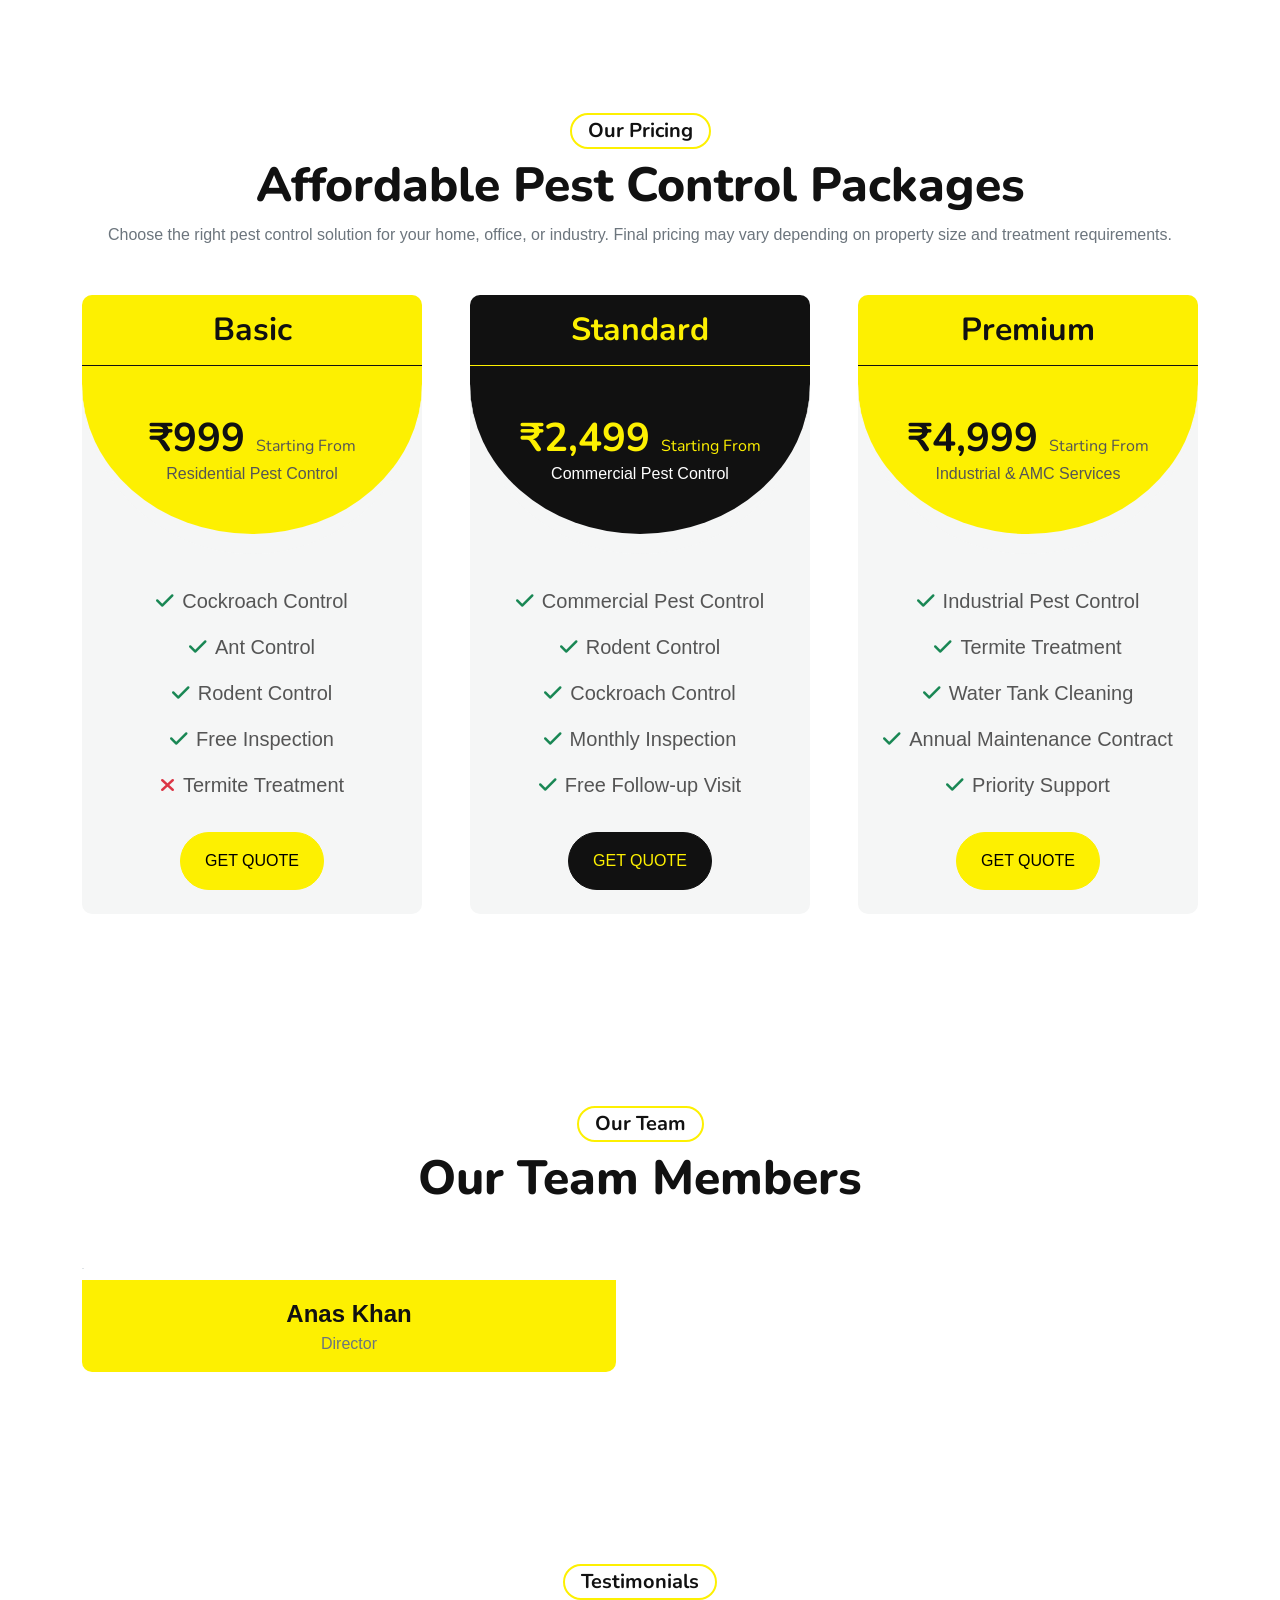
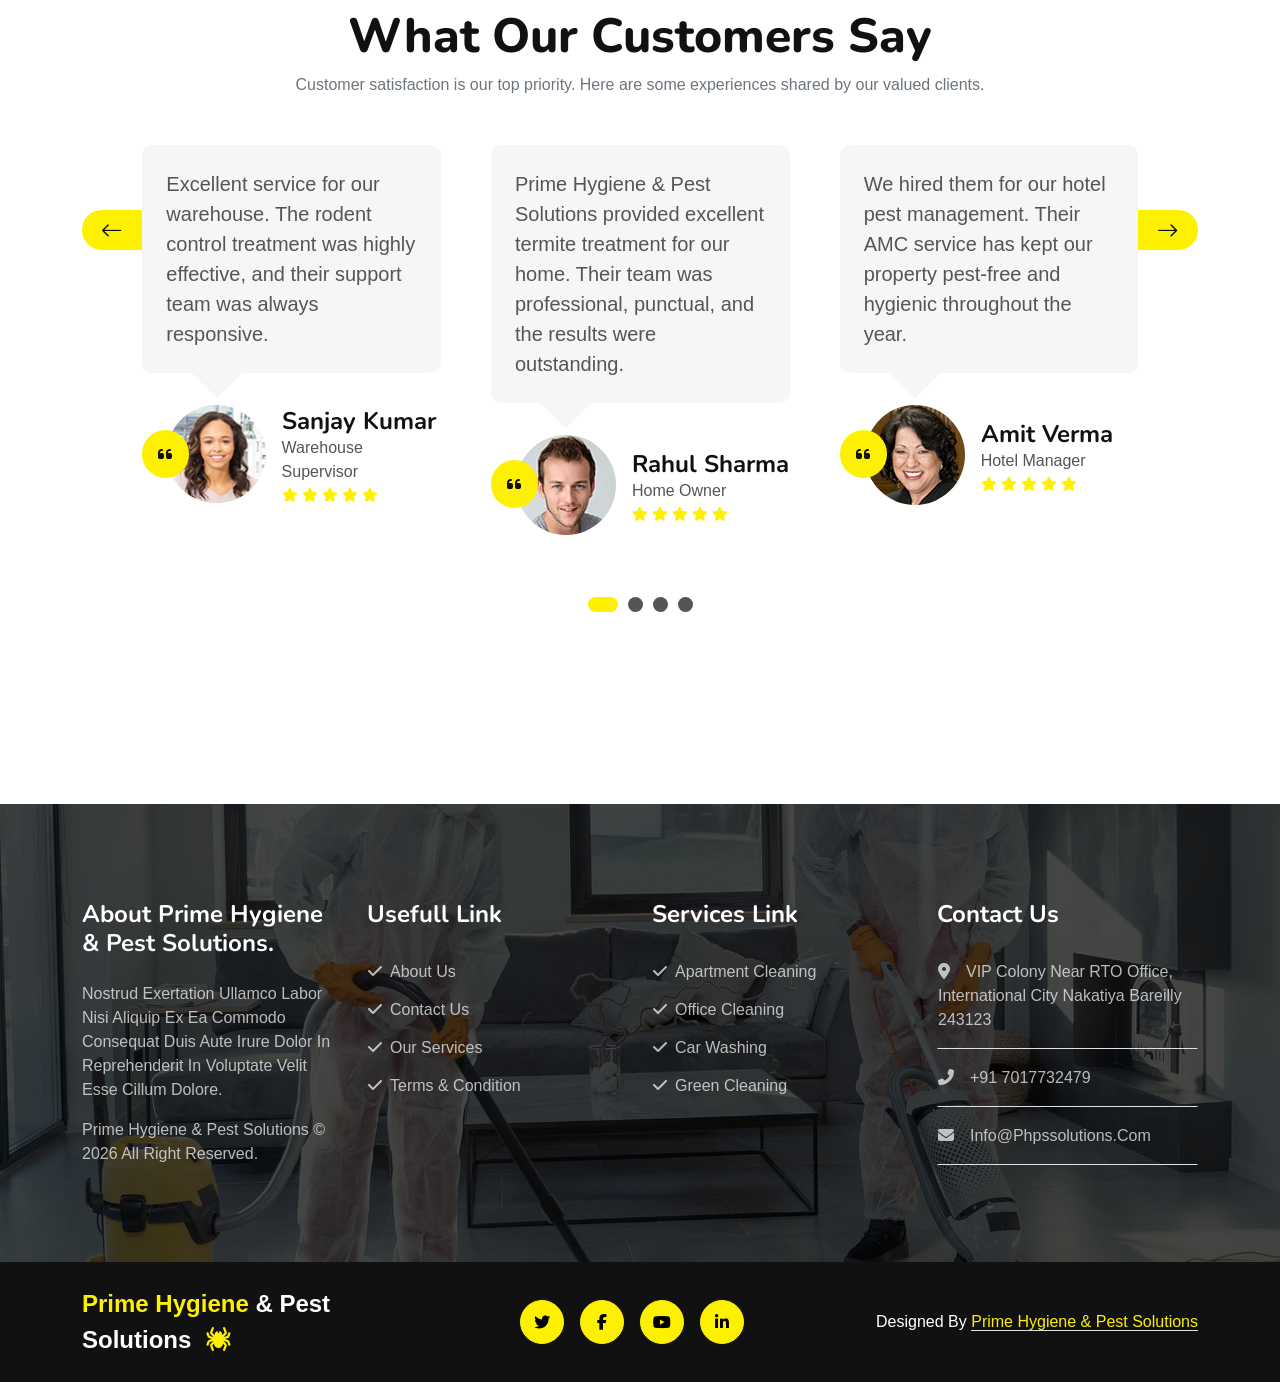
==== commit 06228028: "Add files via upload update" ====
--- a/index.html
+++ b/index.html
@@ -3,7 +3,7 @@
 
     <head>
         <meta charset="utf-8">
-        <title>PestKit - Pest Control Website</title>
+        <title>Prime Hygiene & Pest Solutions</title>
         <meta content="width=device-width, initial-scale=1.0" name="viewport">
         <meta content="" name="keywords">
         <meta content="" name="description">
@@ -36,538 +36,1285 @@
         </div>
         <!-- Spinner End -->
 
-        <!-- Topbar Start -->
-        <div class="container-fluid topbar-top bg-primary">
-            <div class="container">
-                <div class="d-flex justify-content-between topbar py-2">
-                    <div class="d-flex align-items-center flex-shrink-0 topbar-info">
-                        <a href="#" class="me-4 text-secondary"><i class="fas fa-map-marker-alt me-2 text-dark"></i>123 Street, CA, USA</a>
-                        <a href="#" class="me-4 text-secondary"><i class="fas fa-phone-alt me-2 text-dark"></i>+01234567890</a>
-                        <a href="#" class="text-secondary"><i class="fas fa-envelope me-2 text-dark"></i>Example@gmail.com</a>
-                    </div>
-                    <div class="text-end pe-4 me-4 border-end border-dark search-btn">
-                        <div class="search-form">
-                            <form method="post" action="index.html">
-                                <div class="form-group">
-                                    <div class="d-flex">
-                                        <input type="search" class="form-control border-0 rounded-pill" name="search-input" value="" placeholder="Search Here" required=""/>
-                                        <button type="submit" value="Search Now!" class="btn"><i class="fa fa-search text-dark"></i></button>
-                                    </div>
+       <!-- Topbar Start -->
+<div class="container-fluid bg-primary d-none d-lg-block">
+    <div class="container">
+       <div class="row align-items-center">
+
+    <div class="col-lg-9">
+        <div class="d-flex flex-wrap align-items-center gap-3 py-2 top-contact">
+
+            <a href="https://maps.google.com/?q=VIP+Colony+Bareilly"
+               target="_blank"
+               class="text-dark text-decoration-none">
+                <i class="fas fa-map-marker-alt me-2"></i>
+                Bareilly, UP
+            </a>
+
+            <a href="tel:+917017732479"
+               class="text-dark text-decoration-none">
+                <i class="fas fa-phone-alt me-2"></i>
+                +91 7017732479
+            </a>
+
+            <a href="mailto:info@phpssolutions.com"
+               class="text-dark text-decoration-none email-link">
+                <i class="fas fa-envelope me-2"></i>
+                info@phpssolutions.com
+            </a>
+
+        </div>
+    </div>
+
+    <div class="col-lg-3 text-lg-end py-2">
+
+        <a href="#" class="btn btn-sm btn-dark rounded-circle me-2">
+            <i class="fab fa-facebook-f"></i>
+        </a>
+
+        <a href="#" class="btn btn-sm btn-dark rounded-circle me-2">
+            <i class="fab fa-instagram"></i>
+        </a>
+
+        <a href="#" class="btn btn-sm btn-dark rounded-circle me-2">
+            <i class="fab fa-linkedin-in"></i>
+        </a>
+
+        <a href="https://wa.me/917017732479"
+           target="_blank"
+           class="btn btn-sm btn-success rounded-circle">
+            <i class="fab fa-whatsapp"></i>
+        </a>
+
+    </div>
+
+</div>
+
+     
+
+        </div>
+    </div>
+</div>
+<!-- Topbar End -->
+
+
+<!-- Navbar Start -->
+<div class="container-fluid navbar-wrapper sticky-top">
+
+    <div class="container">
+
+        <nav class="navbar navbar-expand-lg navbar-dark">
+
+            <!-- Logo -->
+            <a href="index.html" class="navbar-brand">
+
+                <h2 class="logo-text mb-0">
+                    <span class="text-primary">Prime Hygiene</span>
+                    <span class="text-white">& Pest Solutions</span>
+                    <!-- <i class="fa fa-spider ms-2 text-primary"></i> -->
+                </h2>
+
+            </a>
+
+            <!-- Toggle -->
+            <button class="navbar-toggler"
+                type="button"
+                data-bs-toggle="collapse"
+                data-bs-target="#navbarCollapse">
+
+                <span class="fa fa-bars"></span>
+
+            </button>
+
+            <!-- Menu -->
+            <div class="collapse navbar-collapse" id="navbarCollapse">
+
+                <ul class="navbar-nav ms-auto">
+
+                    <li class="nav-item">
+                        <a href="index.html" class="nav-link active">Home</a>
+                    </li>
+
+                    <li class="nav-item">
+                        <a href="about.html" class="nav-link">About</a>
+                    </li>
+
+                    <li class="nav-item">
+                        <a href="service.html" class="nav-link">Services</a>
+                    </li>
+
+                    <li class="nav-item">
+                        <a href="project.html" class="nav-link">Projects</a>
+                    </li>
+
+                    <li class="nav-item dropdown">
+
+                        <a href="#" class="nav-link dropdown-toggle"
+                            data-bs-toggle="dropdown">
+
+                            Pages
+
+                        </a>
+
+                        <ul class="dropdown-menu">
+
+                            <li><a class="dropdown-item" href="price.html">Pricing</a></li>
+
+                            <li><a class="dropdown-item" href="blog.html">Blog</a></li>
+
+                            <li><a class="dropdown-item" href="team.html">Team</a></li>
+
+                            <li><a class="dropdown-item" href="testimonial.html">Testimonials</a></li>
+
+                        </ul>
+
+                    </li>
+
+                    <li class="nav-item">
+                        <a href="contact.html" class="nav-link">Contact</a>
+                    </li>
+
+                </ul>
+
+            </div>
+
+        </nav>
+
+    </div>
+
+</div>
+<!-- Navbar End -->
+
+
+<style>
+/*=========================================
+      Premium Dark Navbar - Yellow Theme
+==========================================*/
+
+.navbar-wrapper{
+    background:linear-gradient(135deg,#111827,#1F2937);
+    box-shadow:0 8px 30px rgba(0,0,0,.25);
+    position:relative;
+    z-index:999;
+}
+
+.navbar{
+    min-height:82px;
+}
+
+/*================ Logo ================*/
+
+.navbar-brand{
+    margin-right:25px;
+    flex-shrink:0;
+}
+
+.logo-text{
+    font-size:28px;
+    font-weight:800;
+    line-height:1.2;
+    margin:0;
+}
+
+.logo-text .text-primary{
+    color:#FDF001 !important;
+}
+
+.logo-text .text-white{
+    color:#ffffff !important;
+}
+
+.logo-text i{
+    color:#FDF001 !important;
+}
+
+/*================ Menu ================*/
+
+.navbar-nav{
+    gap:8px;
+}
+
+.navbar-nav .nav-link{
+
+    color:#F8F9FA !important;
+    font-size:16px;
+    font-weight:600;
+
+    padding:10px 18px !important;
+
+    border-radius:30px;
+
+    transition:all .35s ease;
+
+}
+
+.navbar-nav .nav-link:hover,
+.navbar-nav .nav-link.active{
+
+    background:#FDF001;
+
+    color:#1F2937 !important;
+
+    box-shadow:0 10px 25px rgba(253,240,1,.35);
+
+}
+
+/*================ Dropdown ================*/
+
+.dropdown-menu{
+
+    background:#1F2937;
+
+    border:none;
+
+    border-radius:16px;
+
+    overflow:hidden;
+
+    box-shadow:0 15px 35px rgba(0,0,0,.35);
+
+}
+
+.dropdown-item{
+
+    color:#fff;
+
+    padding:12px 20px;
+
+    transition:.3s;
+
+}
+
+.dropdown-item:hover{
+
+    background:#FDF001;
+
+    color:#1F2937;
+
+}
+
+/*================ Toggle ================*/
+
+.navbar-toggler{
+
+    background:#FDF001;
+
+    border:none;
+
+    border-radius:10px;
+
+    padding:10px 14px;
+
+}
+
+.navbar-toggler:focus{
+
+    box-shadow:none;
+
+}
+
+.navbar-toggler .fa-bars{
+
+    color:#1F2937;
+
+    font-size:20px;
+
+}
+
+/*================ Mobile ================*/
+
+@media(max-width:991px){
+
+    .navbar{
+
+        min-height:72px;
+
+    }
+
+    .navbar-brand{
+
+        max-width:75%;
+
+    }
+
+    .logo-text{
+
+        font-size:20px;
+
+    }
+
+    .navbar-collapse{
+
+        background:#1F2937;
+
+        margin-top:15px;
+
+        padding:20px;
+
+        border-radius:15px;
+
+        box-shadow:0 10px 30px rgba(0,0,0,.35);
+
+    }
+
+    .navbar-nav{
+
+        text-align:center;
+
+    }
+
+    .navbar-nav .nav-link{
+
+        margin:6px 0;
+
+    }
+
+}
+
+@media(max-width:576px){
+
+    .logo-text{
+
+        font-size:17px;
+
+        line-height:1.3;
+
+    }
+
+    .navbar-brand{
+
+        max-width:75%;
+
+    }
+
+}
+</style>
+
+
+       <!-- Carousel Start -->
+<div class="container-fluid carousel px-0 mb-5 pb-5">
+    <div id="carouselId" class="carousel slide carousel-fade" data-bs-ride="carousel" data-bs-interval="5000">
+
+        <!-- Indicators -->
+        <div class="carousel-indicators">
+            <button type="button" data-bs-target="#carouselId" data-bs-slide-to="0" class="active"></button>
+            <button type="button" data-bs-target="#carouselId" data-bs-slide-to="1"></button>
+            <button type="button" data-bs-target="#carouselId" data-bs-slide-to="2"></button>
+        </div>
+
+        <div class="carousel-inner">
+
+            <!-- Slide 1 -->
+            <div class="carousel-item active">
+                <img src="img/carousel-1.jpg" class="d-block w-100" alt="Pest Control">
+
+                <div class="carousel-caption d-flex align-items-center">
+                    <div class="container">
+
+                        <h5 class="text-primary fw-bold animated fadeInDown">
+                            Welcome to Prime Hygiene & Pest Solutions
+                        </h5>
+
+                        <h1 class="display-2 text-white fw-bold mb-4 animated fadeInUp">
+                            Professional Pest Control Services
+                        </h1>
+
+                        <p class="text-white fs-5 mb-4 animated fadeInUp">
+                            Safe, Reliable & Eco-Friendly Pest Control Solutions
+                            for Homes, Offices, Hotels, Industries & Warehouses.
+                        </p>
+
+                        <a href="service.html" class="btn btn-primary rounded-pill px-5 py-3 me-3">
+                            Our Services
+                        </a>
+
+                        <a href="contact.html" class="btn btn-light rounded-pill px-5 py-3">
+                            Get Free Quote
+                        </a>
+
+                    </div>
+                </div>
+            </div>
+
+            <!-- Slide 2 -->
+            <div class="carousel-item">
+
+                <img src="img/carousel-2.jpg" class="d-block w-100" alt="Termite">
+
+                <div class="carousel-caption d-flex align-items-center">
+                    <div class="container">
+
+                        <h5 class="text-primary fw-bold">
+                            100% Customer Satisfaction
+                        </h5>
+
+                        <h1 class="display-2 text-white fw-bold mb-4">
+                            Complete Termite Protection
+                        </h1>
+
+                        <p class="text-white fs-5 mb-4">
+                            Pre & Post Construction Anti-Termite Treatment
+                            using Government Approved Chemicals.
+                        </p>
+
+                        <a href="contact.html" class="btn btn-primary rounded-pill px-5 py-3 me-3">
+                            Book Inspection
+                        </a>
+
+                        <a href="tel:+919876543210" class="btn btn-light rounded-pill px-5 py-3">
+                            Call Now
+                        </a>
+
+                    </div>
+                </div>
+            </div>
+
+            <!-- Slide 3 -->
+
+            <div class="carousel-item">
+
+                <img src="img/carousel-1.jpg" class="d-block w-100" alt="Industrial">
+
+                <div class="carousel-caption d-flex align-items-center">
+                    <div class="container">
+
+                        <h5 class="text-primary fw-bold">
+                            Residential • Commercial • Industrial
+                        </h5>
+
+                        <h1 class="display-2 text-white fw-bold mb-4">
+                            Trusted Hygiene & Pest Management
+                        </h1>
+
+                        <p class="text-white fs-5 mb-4">
+                            Cockroach Control • Rodent Control • Mosquito Control •
+                            Water Tank Cleaning • AMC Services
+                        </p>
+
+                        <a href="https://wa.me/917017732479" target="_blank"
+                           class="btn btn-success rounded-pill px-5 py-3 me-3">
+                            WhatsApp Us
+                        </a>
+
+                        <a href="about.html"
+                           class="btn btn-light rounded-pill px-5 py-3">
+                            About Us
+                        </a>
+
+                    </div>
+                </div>
+
+            </div>
+
+        </div>
+
+        <!-- Previous -->
+        <button class="carousel-control-prev" type="button" data-bs-target="#carouselId" data-bs-slide="prev">
+            <span class="carousel-control-prev-icon"></span>
+        </button>
+
+        <!-- Next -->
+        <button class="carousel-control-next" type="button" data-bs-target="#carouselId" data-bs-slide="next">
+            <span class="carousel-control-next-icon"></span>
+        </button>
+
+    </div>
+</div>
+<!-- Carousel End -->
+
+        
+      <!-- Get In Touch Start -->
+<div class="container-fluid py-5 wow fadeInUp" data-wow-delay=".3s">
+    <div class="container py-5">
+
+        <div class="bg-light rounded shadow p-5">
+
+            <div class="text-center mb-5">
+                <h5 class="text-primary">Contact Us</h5>
+                <h1 class="display-5">Book Your Pest Control Service</h1>
+                <p class="text-muted">
+                    Fill in your details and our team will contact you shortly.
+                </p>
+            </div>
+
+            <form id="contactForm">
+
+                <div class="row g-4">
+
+                    <div class="col-lg-3">
+                        <select id="service" class="form-select p-3" required>
+                            <option value="">Select Service</option>
+                            <option>Industrial Pest Control</option>
+                            <option>Commercial Pest Control</option>
+                            <option>Residential Pest Control</option>
+                            <option>Termite Treatment</option>
+                            <option>Water Tank Cleaning</option>
+                            <option>AMC Service</option>
+                        </select>
+                    </div>
+
+                    <div class="col-lg-3">
+                        <input
+                            type="text"
+                            id="name"
+                            class="form-control p-3"
+                            placeholder="Full Name"
+                            required>
+                    </div>
+
+                    <div class="col-lg-2">
+                        <input
+                            type="tel"
+                            id="mobile"
+                            class="form-control p-3"
+                            placeholder="Mobile Number"
+                            required>
+                    </div>
+
+                    <div class="col-lg-2">
+                        <input
+                            type="email"
+                            id="email"
+                            class="form-control p-3"
+                            placeholder="Email Address"
+                            required>
+                    </div>
+
+                    <div class="col-lg-2">
+                        <button
+                            type="submit"
+                            class="btn btn-primary w-100 p-3">
+                            Get Quote
+                        </button>
+                    </div>
+
+                </div>
+
+            </form>
+
+        </div>
+
+    </div>
+</div>
+<!-- Get In Touch End -->
+
+
+  <!-- About Start -->
+<div class="container-fluid py-5">
+    <div class="container py-5">
+        <div class="row g-5">
+
+            <!-- Image -->
+            <div class="col-lg-6 col-md-12 wow fadeInUp" data-wow-delay=".3s">
+                <div class="about-img">
+                    <div class="rotate-left bg-dark"></div>
+                    <div class="rotate-right bg-dark"></div>
+
+                    <img src="img/about-img.jpg" class="img-fluid h-100" alt="Prime Hygiene & Pest Solutions">
+
+                  <div class="bg-white experiences">
+    <h3 class="since-year">2026</h3>
+    <h6 class="fw-bold">Serving Since</h6>
+</div>
+
+<style>
+.since-year{
+    font-size:42px;
+    font-weight:700;
+    line-height:1;
+    margin-bottom:8px;
+}
+</style>
+                </div>
+            </div>
+
+            <!-- Content -->
+            <div class="col-lg-6 col-md-12 wow fadeInUp" data-wow-delay=".6s">
+                <div class="about-item overflow-hidden">
+
+                    <h5 class="mb-2 px-3 py-1 text-dark rounded-pill d-inline-block border border-2 border-primary">
+                        About Prime Hygiene & Pest Solutions
+                    </h5>
+
+                    <h1 class="display-5 mb-3">
+                        Trusted Pest Control & Hygiene Services Since 2026
+                    </h1>
+
+                    <p class="fs-5" style="text-align:justify;">
+                        Prime Hygiene & Pest Solutions is committed to providing safe,
+                        reliable and professional pest management services for homes,
+                        offices, industries and commercial establishments. Our trained
+                        technicians use modern equipment and government-approved
+                        chemicals to ensure effective pest elimination while maintaining
+                        the highest standards of safety and hygiene.
+                    </p>
+
+                    <p style="text-align:justify;">
+                        We specialize in termite treatment, cockroach control,
+                        mosquito control, rodent management, water tank cleaning,
+                        industrial pest control and Annual Maintenance Contracts (AMC).
+                        Our goal is to deliver long-lasting protection with eco-friendly
+                        and affordable solutions tailored to every customer's needs.
+                    </p>
+
+                    <div class="row mt-4">
+
+                        <div class="col-3">
+                            <div class="text-center">
+                                <div class="p-4 bg-dark rounded d-flex justify-content-center align-items-center">
+                                    <i class="fas fa-home fa-4x text-primary"></i>
                                 </div>
-                            </form>
-                        </div>
-                    </div>
-                    <div class="d-flex align-items-center justify-content-center topbar-icon">
-                        <a href="#" class="me-4"><i class="fab fa-facebook-f text-dark"></i></a>
-                        <a href="#" class="me-4"><i class="fab fa-twitter text-dark"></i></a>
-                        <a href="#" class="me-4"><i class="fab fa-instagram text-dark"></i></a>
-                        <a href="#" class=""><i class="fab fa-linkedin-in text-dark"></i></a>
-                    </div>
-                </div>
-            </div>
-        </div>
-        <!-- Topbar End -->
-
-
-        <!-- Navbar Start -->
-        <div class="container-fluid bg-dark">
-            <div class="container">
-                <nav class="navbar navbar-dark navbar-expand-lg py-lg-0">
-                    <a href="index.html" class="navbar-brand">
-                        <h1 class="text-primary mb-0 display-5">Pest<span class="text-white">Kit</span><i class="fa fa-spider text-primary ms-2"></i></h1>
-                    </a>
-                    <button class="navbar-toggler bg-primary" type="button" data-bs-toggle="collapse" data-bs-target="#navbarCollapse">
-                        <span class="fa fa-bars text-dark"></span>
-                    </button>
-                    <div class="collapse navbar-collapse me-n3" id="navbarCollapse">
-                        <div class="navbar-nav ms-auto">
-                            <a href="index.html" class="nav-item nav-link active">Home</a>
-                            <a href="about.html" class="nav-item nav-link">About</a>
-                            <a href="service.html" class="nav-item nav-link">Services</a>
-                            <a href="project.html" class="nav-item nav-link">Projects</a>
-                            <div class="nav-item dropdown">
-                                <a href="#" class="nav-link dropdown-toggle" data-bs-toggle="dropdown">Pages</a>
-                                <div class="dropdown-menu m-0 bg-primary">
-                                    <a href="price.html" class="dropdown-item">Pricing Plan</a>
-                                    <a href="blog.html" class="dropdown-item">Blog Post</a>
-                                    <a href="team.html" class="dropdown-item">Team Members</a>
-                                    <a href="testimonial.html" class="dropdown-item">Testimonial</a>
-                                    <a href="404.html" class="dropdown-item">404 Page</a>
+                                <div class="my-2">
+                                    <h6>Residential</h6>
+                                    <h6>Services</h6>
                                 </div>
                             </div>
-                            <a href="contact.html" class="nav-item nav-link">Contact</a>
-                        </div>
-                    </div>
-                </nav>
-            </div>
-        </div>
-        <!-- Navbar End -->
-
-
-        <!-- Carousel Start -->
-        <div class="container-fluid carousel px-0 mb-5 pb-5">
-            <div id="carouselId" class="carousel slide" data-bs-ride="carousel">
-                <ol class="carousel-indicators">
-                    <li data-bs-target="#carouselId" data-bs-slide-to="0" class="active" aria-current="true" aria-label="First slide"></li>
-                    <li data-bs-target="#carouselId" data-bs-slide-to="1" aria-label="Second slide"></li>
-                </ol>
-                <div class="carousel-inner" role="listbox">
-                    <div class="carousel-item active">
-                        <img src="img/carousel-2.jpg" class="img-fluid w-100" alt="First slide">
-                        <div class="carousel-caption">
-                            <div class="container carousel-content">
-                                <h4 class="text-white mb-4 animated slideInDown">No 1 Pest Control Services</h4>
-                                <h1 class="text-white display-1 mb-4 animated slideInDown">Enjoy Your Home Totally Pest Free</h1>
-                                <a href="" class="me-2"><button type="button" class="px-5 py-3 btn btn-primary border-2 rounded-pill animated slideInDown">Read More</button></a>
-                            </div>
-                        </div>
-                    </div>
-                    <div class="carousel-item">
-                        <img src="img/carousel-1.jpg" class="img-fluid w-100" alt="Second slide">
-                        <div class="carousel-caption">
-                            <div class="container carousel-content">
-                                <h4 class="text-white mb-4 animated slideInDown">No 1 Pest Control Services</h4>
-                                <h1 class="text-white display-1 mb-4 animated slideInDown">Enjoy Your Home Totally Pest Free</h1>
-                                <a href="" class="me-2"><button type="button" class="px-5 py-3 btn btn-primary border-2 rounded-pill animated slideInDown">Read More</button></a>
-                            </div>
-                        </div>
-                    </div>
-                </div>
-                <button class="carousel-control-prev btn btn-primary border border-2 border-start-0 border-primary" type="button" data-bs-target="#carouselId" data-bs-slide="prev">
-                    <span class="carousel-control-prev-icon" aria-hidden="true"></span>
-                    <span class="visually-hidden">Previous</span>
-                </button>
-                <button class="carousel-control-next btn btn-primary border border-2 border-end-0 border-primary" type="button" data-bs-target="#carouselId" data-bs-slide="next">
-                    <span class="carousel-control-next-icon" aria-hidden="true"></span>
-                    <span class="visually-hidden">Next</span>
-                </button>
-            </div>
-        </div>
-        <!-- Carousel End -->
-
-        
-        <!-- Get In Touch Start -->
-        <div class="container-fluid py-5 wow fadeInUp" data-wow-delay=".3s">
-            <div class="container py-5">
-                <div class="bg-light px-4 py-5 rounded">
-                    <div class="text-center">
-                        <h1 class="display-5 mb-5">Find Your Pest Control Services</h1>
-                    </div>
-                    <form class="text-center mb-4" action="#">
-                        <div class="row g-4">
-                            <div class="col-xl-10 col-lg-12">
-                                <div class="row g-4">
-                                    <div class="col-md-6 col-xl-3">
-                                        <select class="form-select p-3 border-0">
-                                            <option value="Type Of Service" class="">Type Of Service</option>
-                                            <option value="Pest Control-2">Pest Control-2</option>
-                                            <option value="Pest Control-3">Pest Control-3</option>
-                                            <option value="Pest Control-4">Pest Control-4</option>
-                                            <option value="Pest Control-5">Pest Control-5</option>
-                                        </select>
-                                    </div>
-                                    <div class="col-md-6 col-xl-3">
-                                        <input type="text" class="form-control p-3 border-0" placeholder="Name">
-                                    </div>
-                                    <div class="col-md-6 col-xl-3">
-                                        <input type="text" class="form-control p-3 border-0" placeholder="Phone">
-                                    </div>
-                                    <div class="col-md-6 col-xl-3">
-                                        <input type="email" class="form-control p-3 border-0" placeholder="Email">
-                                    </div>
+                        </div>
+
+                        <div class="col-3">
+                            <div class="text-center">
+                                <div class="p-4 bg-dark rounded d-flex justify-content-center align-items-center">
+                                    <i class="fas fa-building fa-4x text-primary"></i>
+                                </div>
+                                <div class="my-2">
+                                    <h6>Commercial</h6>
+                                    <h6>Solutions</h6>
                                 </div>
                             </div>
-                            <div class="col-xl-2 col-lg-12">
-                                <input type="button" class="btn btn-primary w-100 p-3 border-0" value="GET STARTED">
-                            </div>
-                        </div>
-                    </form>
-                </div>
-            </div>
-        </div>
-        <!-- Get In Touch End -->
-
-
-        <!-- About Start -->
-        <div class="container-fluid py-5">
-            <div class="container py-5">
-                <div class="row g-5">
-                    <div class="col-lg-6 col-md-12 wow fadeInUp" data-wow-delay=".3s">
-                        <div class="about-img">
-                            <div class="rotate-left bg-dark"></div>
-                            <div class="rotate-right bg-dark"></div>
-                            <img src="img/about-img.jpg" class="img-fluid h-100" alt="img">
-                            <div class="bg-white experiences">
-                                <h1 class="display-3">20</h1>
-                                <h6 class="fw-bold">Years Of Experiences</h6>
-                            </div>
-                        </div>
-                    </div>
-                    <div class="col-lg-6 col-md-12 wow fadeInUp" data-wow-delay=".6s">
-                        <div class="about-item overflow-hidden">
-                            <h5 class="mb-2 px-3 py-1 text-dark rounded-pill d-inline-block border border-2 border-primary">About PestKit</h5>
-                            <h1 class="display-5 mb-2">World Best Pest Control Services Since 2008</h1>
-                            <p class="fs-5" style="text-align: justify;">Lorem ipsum dolor sit amet consectetur adipiscing elit sed do eiu smod tempor incididunt ut labore dolore magna aliqua.Quis ipsum suspen disse ultrices gravida Risus commodo viverra maecenas accumsan lacus vel facilisis.</p>
-                            <div class="row">
-                                <div class="col-3">
-                                    <div class="text-center">
-                                        <div class="p-4 bg-dark rounded d-flex" style="align-items: center; justify-content: center;">
-                                            <i class="fas fa-city fa-4x text-primary"></i>
-                                        </div>
-                                        <div class="my-2">
-                                            <h5>Building</h5>
-                                            <h5>Cleaning</h5>
-                                        </div>
-                                    </div>
+                        </div>
+
+                        <div class="col-3">
+                            <div class="text-center">
+                                <div class="p-4 bg-dark rounded d-flex justify-content-center align-items-center">
+                                    <i class="fas fa-industry fa-4x text-primary"></i>
                                 </div>
-                                <div class="col-3">
-                                    <div class="text-center">
-                                        <div class="p-4 bg-dark rounded d-flex" style="align-items: center; justify-content: center;">
-                                            <i class="fas fa-school fa-4x text-primary"></i>
-                                        </div>
-                                        <div class="my-2">
-                                            <h5>Education</h5>
-                                            <h5>center</h5>
-                                        </div>
-                                    </div>
-                                </div>
-                                <div class="col-3">
-                                    <div class="text-center">
-                                        <div class="p-4 bg-dark rounded d-flex" style="align-items: center; justify-content: center;">
-                                            <i class="fas fa-warehouse fa-4x text-primary"></i>
-                                        </div>
-                                        <div class="my-2">
-                                            <h5>Warehouse</h5>
-                                            <h5>Cleaning</h5>
-                                        </div>
-                                    </div>
-                                </div>
-                                <div class="col-3">
-                                    <div class="text-center">
-                                        <div class="p-4 bg-dark rounded d-flex" style="align-items: center; justify-content: center;">
-                                            <i class="fas fa-hospital fa-4x text-primary"></i>
-                                        </div>
-                                        <div class="my-2">
-                                            <h5>Hospital</h5>
-                                            <h5>Cleaning</h5>
-                                        </div>
-                                    </div>
+                                <div class="my-2">
+                                    <h6>Industrial</h6>
+                                    <h6>Services</h6>
                                 </div>
                             </div>
-                            <button type="button" class="btn btn-primary border-0 rounded-pill px-4 py-3 mt-5">Find Services</button>
-                        </div>
-                    </div>
-                </div>
-            </div>
-        </div>
-        <!-- About End -->
-
-
-        <!-- Services Start -->
-        <div class="container-fluid services py-5">
-            <div class="container text-center py-5">
-                <div class="text-center mb-5 wow fadeInUp" data-wow-delay=".3s">
-                    <h5 class="mb-2 px-3 py-1 text-dark rounded-pill d-inline-block border border-2 border-primary">Our Services</h5>
-                    <h1 class="display-5">Common Pest Control Services</h1>
-                </div>
-                <div class="row g-5">
-                    <div class="col-xxl-3 col-lg-6 col-md-6 col-sm-12 wow fadeInUp" data-wow-delay=".3s">
-                        <div class="bg-light rounded p-5 services-item">
-                            <div class="d-flex" style="align-items: center; justify-content: center;">
-                                <div class="mb-4 rounded-circle services-inner-icon">
-                                    <i class="fa fa-spider fa-3x text-primary"></i>
+                        </div>
+
+                        <div class="col-3">
+                            <div class="text-center">
+                                <div class="p-4 bg-dark rounded d-flex justify-content-center align-items-center">
+                                    <i class="fas fa-shield-alt fa-4x text-primary"></i>
+                                </div>
+                                <div class="my-2">
+                                    <h6>Termite</h6>
+                                    <h6>Protection</h6>
                                 </div>
                             </div>
-                            <h4>Spiders</h4>
-                            <p class="fs-5">Lorem ipsum dolor sit amet consectetur adipisc elit sed.</p>
-                            <button type="button" class="btn btn-primary border-0 rounded-pill px-4 py-3">Learn More</button>
-                        </div>
-                    </div>
-                    <div class="col-xxl-3 col-lg-6 col-md-6 col-sm-12 wow fadeInUp" data-wow-delay=".5s">
-                        <div class="bg-light rounded p-5 services-item">
-                            <div class="d-flex" style="align-items: center; justify-content: center;">
-                                <div class="mb-4 rounded-circle services-inner-icon">
-                                    <i class="fa fa-spider fa-3x text-primary"></i>
-                                </div>
-                            </div>
-                            <h4 class="text-center">Mosquitos</h4>
-                            <p class="text-center fs-5">Lorem ipsum dolor sit amet consectetur adipisc elit sed.</p>
-                            <button type="button" class="btn btn-primary border-0 rounded-pill px-4 py-3">Learn More</button>
-                        </div>
-                    </div>
-                    <div class="col-xxl-3 col-lg-6 col-md-6 col-sm-12 wow fadeInUp" data-wow-delay=".7s">
-                        <div class="bg-light rounded p-5 services-item">
-                            <div class="d-flex" style="align-items: center; justify-content: center;">
-                                <div class="mb-4 rounded-circle services-inner-icon">
-                                    <i class="fa fa-spider fa-3x text-primary"></i>
-                                </div>
-                            </div>
-                            <h4 class="text-center">Rodents</h4>
-                            <p class="text-center fs-5">Lorem ipsum dolor sit amet consectetur adipisc elit sed.</p>
-                            <button type="button" class="btn btn-primary border-0 rounded-pill px-4 py-3">Learn More</button>
-                        </div>
-                    </div>
-                    <div class="col-xxl-3 col-lg-6 col-md-6 col-sm-12 wow fadeInUp" data-wow-delay=".9s">
-                        <div class="bg-light rounded p-5 services-item">
-                            <div class="d-flex" style="align-items: center; justify-content: center;">
-                                <div class="mb-4 rounded-circle services-inner-icon">
-                                    <i class="fa fa-spider fa-3x text-primary"></i>
-                                </div>
-                            </div>
-                            <h4 class="text-center">Termites</h4>
-                            <p class="text-center fs-5">Lorem ipsum dolor sit amet consectetur adipisc elit sed.</p>
-                            <button type="button" class="btn btn-primary border-0 rounded-pill px-4 py-3">Learn More</button>
-                        </div>
-                    </div>
-                </div>
-                <button type="button" class="btn btn-primary border-0 rounded-pill px-4 py-3 mt-4 wow fadeInUp" data-wow-delay=".3s">More Services</button>
-            </div>
-        </div>
-        <!-- Services End -->
-
-
-        <!-- Project Start -->
-        <div class="container-fluid py-5">
-            <div class="container py-5">
-                <div class="text-center mb-5 wow fadeInUp" data-wow-delay=".3s">
-                    <h5 class="mb-2 px-3 py-1 text-dark rounded-pill d-inline-block border border-2 border-primary">Our Project</h5>
-                    <h1 class="display-5">Our recently completed projects</h1>
-                </div>
-                <div class="row g-5">
-                    <div class="col-xxl-4 col-lg-6 col-md-6 col-sm-12 wow fadeInUp" data-wow-delay=".3s">
-                        <div class="project-item">
-                            <div class="project-left bg-dark"></div>
-                            <div class="project-right bg-dark"></div>
-                            <img src="img/project-1.jpg" class="img-fluid h-100" alt="img">
-                            <a href="" class="fs-4 fw-bold text-center">Whole Home Sanitizing</a>
-                        </div>
-                    </div>
-                    <div class="col-xxl-4 col-lg-6 col-md-6 col-sm-12 wow fadeInUp" data-wow-delay=".5s">
-                        <div class="project-item">
-                            <div class="project-left bg-dark"></div>
-                            <div class="project-right bg-dark"></div>
-                            <img src="img/project-2.jpg" class="img-fluid h-100" alt="img">
-                            <a href="" class="fs-4 fw-bold text-center">Education center Cleaning</a>
-                        </div>
-                    </div>
-                    <div class="col-xxl-4 col-lg-6 col-md-6 col-sm-12 wow fadeInUp" data-wow-delay=".7s">
-                        <div class="project-item">
-                            <div class="project-left bg-dark"></div>
-                            <div class="project-right bg-dark"></div>
-                            <img src="img/project-3.jpg" class="img-fluid h-100" alt="img">
-                            <a href="" class="fs-4 fw-bold text-center">Warehouse Cleaning</a>
-                        </div>
-                    </div>
-                    <div class="col-xxl-4 col-lg-6 col-md-6 col-sm-12 wow fadeInUp" data-wow-delay=".3s">
-                        <div class="project-item">
-                            <div class="project-left bg-dark"></div>
-                            <div class="project-right bg-dark"></div>
-                            <img src="img/project-4.jpg" class="img-fluid h-100" alt="img">
-                            <a href="" class="fs-4 fw-bold text-center">Hospital Cleaning</a>
-                        </div>
-                    </div>
-                    <div class="col-xxl-4 col-lg-6 col-md-6 col-sm-12 wow fadeInUp" data-wow-delay=".5s">
-                        <div class="project-item">
-                            <div class="project-left bg-dark"></div>
-                            <div class="project-right bg-dark"></div>
-                            <img src="img/project-5.jpg" class="img-fluid h-100" alt="img">
-                            <a href="" class="fs-4 fw-bold text-center">Factory Cleaning</a>
-                        </div>
-                    </div>
-                    <div class="col-xxl-4 col-lg-6 col-md-6 col-sm-12 wow fadeInUp" data-wow-delay=".7s">
-                        <div class="project-item">
-                            <div class="project-left bg-dark"></div>
-                            <div class="project-right bg-dark"></div>
-                            <img src="img/project-6.jpg" class="img-fluid h-100" alt="img">
-                            <a href="" class="fs-4 fw-bold text-center">Furniture Sanitizing</a>
-                        </div>
-                    </div>
-                </div>
-            </div>
-        </div>
-        <!-- Project End -->
-
-
-        <!-- Blog Start -->
-        <div class="container-fluid py-5">
-            <div class="container py-5">
-                <div class="text-center mb-5 wow fadeInUp" data-wow-delay=".3s">
-                    <h5 class="mb-2 px-3 py-1 text-dark rounded-pill d-inline-block border border-2 border-primary">Our Blog</h5>
-                    <h1 class="display-5">Latest Blog & News</h1>
-                </div>
-                <div class="owl-carousel blog-carousel wow fadeInUp" data-wow-delay=".5s">
-                    <div class="blog-item">
-                        <img src="img/blog-1.jpg" class="img-fluid w-100 rounded-top" alt="">
-                         <div class="rounded-bottom bg-light">
-                            <div class="d-flex justify-content-between p-4 pb-2">
-                                <span class="pe-2 text-dark"><i class="fa fa-user me-2"></i>By Admin</span>
-                                <span class="text-dark"><i class="fas fa-calendar-alt me-2"></i>10 Feb, 2023</span>
-                            </div>
-                            <div class="px-4 pb-0">
-                                <h4>How To Build A Cleaning Plan</h4>
-                                <p>Lorem ipsum dolor sit amet consectur adip sed eiusmod tempor.</p>
-                            </div>
-                            <div class="p-4 py-2 d-flex justify-content-between bg-primary rounded-bottom blog-btn">
-                                <a href="#" type="button" class="btn btn-primary border-0">Learn More</a>
-                                <a href="#" class="my-auto btn-primary border-0"><i class="fa fa-comments me-2"></i>23 Comments</a>
-                            </div>
-                        </div>
-                    </div>
-                    <div class="blog-item">
-                        <img src="img/blog-3.jpg" class="img-fluid w-100 rounded-top" alt="">
-                         <div class="rounded-bottom bg-light">
-                            <div class="d-flex justify-content-between p-4 pb-2">
-                                <span class="pe-2 text-dark"><i class="fa fa-user me-2"></i>By Admin</span>
-                                <span class="text-dark"><i class="fas fa-calendar-alt me-2"></i>10 Feb, 2023</span>
-                            </div>
-                            <div class="px-4 pb-0">
-                                <h4>How To Build A Cleaning Plan</h4>
-                                <p>Lorem ipsum dolor sit amet consectur adip sed eiusmod tempor.</p>
-                            </div>
-                            <div class="p-4 py-2 d-flex justify-content-between bg-primary rounded-bottom blog-btn">
-                                <a href="#" type="button" class="btn btn-primary border-0">Learn More</a>
-                                <a href="#" class="my-auto text-dark"><i class="fa fa-comments me-2"></i>23 Comments</a>
-                            </div>
-                        </div>
-                    </div>
-                    <div class="blog-item">
-                        <img src="img/blog-2.jpg" class="img-fluid w-100 rounded-top" alt="">
-                         <div class="rounded-bottom bg-light">
-                            <div class="d-flex justify-content-between p-4 pb-2">
-                                <span class="pe-2 text-dark"><i class="fa fa-user me-2"></i>By Admin</span>
-                                <span class="text-dark"><i class="fas fa-calendar-alt me-2"></i>10 Feb, 2023</span>
-                            </div>
-                            <div class="px-4 pb-0">
-                                <h4>How To Build A Cleaning Plan</h4>
-                                <p>Lorem ipsum dolor sit amet consectur adip sed eiusmod tempor.</p>
-                            </div>
-                            <div class="p-4 py-2 d-flex justify-content-between bg-primary rounded-bottom blog-btn">
-                                <a href="#" type="button" class="btn btn-primary border-0">Learn More</a>
-                                <a href="#" class="my-auto text-dark"><i class="fa fa-comments me-2"></i>23 Comments</a>
-                            </div>
-                        </div>
-                    </div>
-                    <div class="blog-item">
-                        <img src="img/blog-1.jpg" class="img-fluid w-100 rounded-top" alt="">
-                         <div class="rounded-bottom bg-light">
-                            <div class="d-flex justify-content-between p-4 pb-2">
-                                <span class="pe-2 text-dark"><i class="fa fa-user me-2"></i>By Admin</span>
-                                <span class="text-dark"><i class="fas fa-calendar-alt me-2"></i>10 Feb, 2023</span>
-                            </div>
-                            <div class="px-4 pb-0">
-                                <h4>How To Build A Cleaning Plan</h4>
-                                <p>Lorem ipsum dolor sit amet consectur adip sed eiusmod tempor.</p>
-                            </div>
-                            <div class="p-4 py-2 d-flex justify-content-between bg-primary rounded-bottom blog-btn">
-                                <a href="#" type="button" class="btn btn-primary border-0">Learn More</a>
-                                <a href="#" class="my-auto text-dark"><i class="fa fa-comments me-2"></i>23 Comments</a>
-                            </div>
-                        </div>
-                    </div>
-                </div>
-            </div>
-        </div>
-        <!-- Blog End -->
-
-
-        <!-- Call To Action Start -->
-        <div class="container-fluid py-5 call-to-action wow fadeInUp" data-wow-delay=".3s" style="margin: 6rem 0;">
-            <div class="container">
-                <div class="row g-4">
-                    <div class="col-lg-6">
-                        <img src="img/action.jpg" class="img-fluid w-100 rounded-circle p-5" alt="">
-                    </div>
-                    <div class="col-lg-6 my-auto">
-                        <div class="text-start mt-4">
-                            <h1 class="pb-4 text-white">Sign Up To Our Newsletter To Get The Latest Offers</h1>
-                        </div>
-                        <form method="post" action="index.html">
-                            <div class="form-group">
-                                <div class="d-flex call-btn">
-                                    <input type="search" class="form-control py-3 px-4 w-100 border-0 rounded-0 rounded-end rounded-pill" name="search-input" value="" placeholder="Enter Your Email Address" required="Please enter a valid email"/>
-                                    <button type="email" value="Search Now!" class="btn btn-primary border-0 rounded-pill rounded rounded-start px-5">Subscribe</button>
-                                </div>
-                            </div>
-                        </form>  
-                    </div>
-                </div> 
-            </div>
-        </div>
-        <!-- Call To Action End -->
-
-
-        <!-- pricing Start -->
-        <div class="container-fluid py-5">
-            <div class="container py-5">
-                <div class="text-center mb-5 wow fadeInUp" data-wow-delay=".3s">
-                    <h5 class="mb-2 px-3 py-1 text-dark rounded-pill d-inline-block border border-2 border-primary">Our Pricing</h5>
-                    <h1 class="display-5 w-50 mx-auto">Affordable Pricing Plan For Pest Control Services</h1>
-                </div>
-                <div class="row g-5">
-                    <div class="col-lg-4 col-md-6 col-sm-12 wow fadeInUp" data-wow-delay=".3s">
-                        <div class="rounded bg-light pricing-item">
-                            <div class="bg-primary py-3 px-5 text-center rounded-top border-bottom border-dark">
-                                <h2 class="m-0">Basic</h2>
-                            </div>
-                            <div class="px-4 py-5 text-center bg-primary pricing-label mb-2">
-                                <h1 class="mb-0">$60<span class="text-secondary fs-5 fw-normal">/mo</span></h1>
-                                <p class="mb-0">Basic Pest Control</p>
-                            </div>
-                            <div class="p-4 text-center fs-5">
-                                <p><i class="fa fa-check text-success me-2"></i>Household pests Control</p>
-                                <p><i class="fa fa-check text-success me-2"></i>Rodent Control</p>
-                                <p><i class="fa fa-check text-success me-2"></i>Re-Service at No-Charge</p>
-                                <p><i class="fa fa-times text-danger me-2"></i>Termite Control</p>
-                                <p><i class="fa fa-times text-danger me-2"></i>Mosquito Reduction</p>
-                                <button type="button" class="btn btn-primary border-0 rounded-pill px-4 py-3 mt-3">Get Started</button>
-                            </div>
-                        </div>
-                    </div>
-                    <div class="col-lg-4 col-md-6 col-sm-12 wow fadeInUp" data-wow-delay=".5s">
-                        <div class="rounded bg-light pricing-item">
-                            <div class="bg-dark py-3 px-5 text-center rounded-top border-bottom border-primary">
-                                <h2 class="m-0 text-primary">Standerd</h2>
-                            </div>
-                            <div class="px-4 py-5 text-center bg-dark pricing-label pricing-featured mb-2">
-                                <h1 class="mb-0 text-primary">$80<span class="fs-5 fw-normal">/mo</span></h1>
-                                <p class="mb-0 text-white">Standard Pest Control</p>
-                            </div>
-                            <div class="p-4 text-center fs-5">
-                                <p><i class="fa fa-check text-success me-2"></i>Household pests Control</p>
-                                <p><i class="fa fa-check text-success me-2"></i>Rodent Control</p>
-                                <p><i class="fa fa-check text-success me-2"></i>Re-Service at No-Charge</p>
-                                <p><i class="fa fa-check text-success me-2"></i>Termite Control</p>
-                                <p><i class="fa fa-times text-danger me-2"></i>Mosquito Reduction</p>
-                                <button type="button" class="btn btn-dark border-0 text-primary rounded-pill px-4 py-3 mt-3">Get Started</button>
-                            </div>
-                        </div>
-                    </div>
-                    <div class="col-lg-4 col-md-6 col-sm-12 wow fadeInUp" data-wow-delay=".7s">
-                        <div class="rounded bg-light pricing-item">
-                            <div class="bg-primary py-3 px-5 text-center rounded-top border-bottom border-dark">
-                                <h2 class="m-0">Premium</h2>
-                            </div>
-                            <div class="px-4 py-5 text-center bg-primary pricing-label mb-2">
-                                <h1 class="mb-0">$120<span class="text-secondary fs-5 fw-normal">/mo</span></h1>
-                                <p class="mb-0">Premium Pest Control</p>
-                            </div>
-                            <div class="p-4 text-center fs-5">
-                                <p><i class="fa fa-check text-success me-2"></i>Household pests Control</p>
-                                <p><i class="fa fa-check text-success me-2"></i>Rodent Control</p>
-                                <p><i class="fa fa-check text-success me-2"></i>Re-Service at No-Charge</p>
-                                <p><i class="fa fa-check text-success me-2"></i>Termite Control</p>
-                                <p><i class="fa fa-check text-success me-2"></i>Mosquito Reduction</p>
-                                <button type="button" class="btn btn-primary border-0 rounded-pill px-4 py-3 mt-3">Get Started</button>
-                            </div>
-                        </div>
-                    </div>
-                </div>
-            </div>
-        </div>
-        <!-- Pricing End -->
-
-
-        <!-- Team Start -->
+                        </div>
+
+                    </div>
+
+                    <a href="service.html" class="btn btn-primary border-0 rounded-pill px-4 py-3 mt-5">
+                        Explore Our Services
+                    </a>
+
+                </div>
+            </div>
+
+        </div>
+    </div>
+</div>
+<!-- About End -->
+
+
+       
+       <!-- Services Start -->
+<div class="container-fluid services py-5">
+    <div class="container py-5">
+        <div class="text-center mb-5 wow fadeInUp" data-wow-delay=".3s">
+            <h5 class="mb-2 px-3 py-1 text-dark rounded-pill d-inline-block border border-2 border-primary">
+                Our Services
+            </h5>
+            <h1 class="display-5">Professional Pest Control Services</h1>
+            <p class="text-muted">
+                We provide complete residential, commercial and industrial pest management solutions using safe,
+                effective and eco-friendly treatments.
+            </p>
+        </div>
+
+        <div class="row g-4">
+
+            <!-- Industrial -->
+            <div class="col-lg-4 col-md-6 wow fadeInUp" data-wow-delay=".2s">
+                <div class="bg-light rounded p-4 h-100 services-item">
+                    <div class="text-center mb-3">
+                        <div class="rounded-circle services-inner-icon mx-auto mb-3">
+                            <i class="fas fa-industry fa-3x text-primary"></i>
+                        </div>
+                        <h4>Industrial Pest Control</h4>
+                    </div>
+
+                    <ul class="list-unstyled text-start">
+                        <li><i class="fa fa-check text-primary me-2"></i>Rodent Control</li>
+                        <li><i class="fa fa-check text-primary me-2"></i>Cockroach Control</li>
+                        <li><i class="fa fa-check text-primary me-2"></i>Fly Control</li>
+                        <li><i class="fa fa-check text-primary me-2"></i>Mosquito Control</li>
+                        <li><i class="fa fa-check text-primary me-2"></i>Stored Product Insect Control</li>
+                        <li><i class="fa fa-check text-primary me-2"></i>Bird Control</li>
+                        <li><i class="fa fa-check text-primary me-2"></i>Annual Maintenance Contract (AMC)</li>
+                    </ul>
+                </div>
+            </div>
+
+            <!-- Commercial -->
+            <div class="col-lg-4 col-md-6 wow fadeInUp" data-wow-delay=".4s">
+                <div class="bg-light rounded p-4 h-100 services-item">
+                    <div class="text-center mb-3">
+                        <div class="rounded-circle services-inner-icon mx-auto mb-3">
+                            <i class="fas fa-building fa-3x text-primary"></i>
+                        </div>
+                        <h4>Commercial Pest Control</h4>
+                    </div>
+
+                    <ul class="list-unstyled text-start">
+                        <li><i class="fa fa-check text-primary me-2"></i>Hotels</li>
+                        <li><i class="fa fa-check text-primary me-2"></i>Hospitals</li>
+                        <li><i class="fa fa-check text-primary me-2"></i>Schools</li>
+                        <li><i class="fa fa-check text-primary me-2"></i>Offices</li>
+                        <li><i class="fa fa-check text-primary me-2"></i>Restaurants</li>
+                        <li><i class="fa fa-check text-primary me-2"></i>Warehouses</li>
+                    </ul>
+                </div>
+            </div>
+
+            <!-- Residential -->
+            <div class="col-lg-4 col-md-6 wow fadeInUp" data-wow-delay=".6s">
+                <div class="bg-light rounded p-4 h-100 services-item">
+                    <div class="text-center mb-3">
+                        <div class="rounded-circle services-inner-icon mx-auto mb-3">
+                            <i class="fas fa-home fa-3x text-primary"></i>
+                        </div>
+                        <h4>Residential Pest Control</h4>
+                    </div>
+
+                    <ul class="list-unstyled text-start">
+                        <li><i class="fa fa-check text-primary me-2"></i>Cockroach Control</li>
+                        <li><i class="fa fa-check text-primary me-2"></i>Ant Control</li>
+                        <li><i class="fa fa-check text-primary me-2"></i>Bed Bug Treatment</li>
+                        <li><i class="fa fa-check text-primary me-2"></i>Mosquito Control</li>
+                        <li><i class="fa fa-check text-primary me-2"></i>Fly Control</li>
+                        <li><i class="fa fa-check text-primary me-2"></i>Rodent Control</li>
+                    </ul>
+                </div>
+            </div>
+
+            <!-- Termite -->
+            <div class="col-lg-4 col-md-6 wow fadeInUp" data-wow-delay=".2s">
+                <div class="bg-light rounded p-4 h-100 services-item">
+                    <div class="text-center mb-3">
+                        <div class="rounded-circle services-inner-icon mx-auto mb-3">
+                            <i class="fas fa-bug fa-3x text-primary"></i>
+                        </div>
+                        <h4>Termite Treatment</h4>
+                    </div>
+
+                    <ul class="list-unstyled text-start">
+                        <li><i class="fa fa-check text-primary me-2"></i>Pre-Construction Treatment</li>
+                        <li><i class="fa fa-check text-primary me-2"></i>Post-Construction Treatment</li>
+                        <li><i class="fa fa-check text-primary me-2"></i>Drilling & Chemical Injection</li>
+                        <li><i class="fa fa-check text-primary me-2"></i>Soil Treatment</li>
+                    </ul>
+                </div>
+            </div>
+
+            <!-- Pipeline -->
+            <div class="col-lg-4 col-md-6 wow fadeInUp" data-wow-delay=".4s">
+                <div class="bg-light rounded p-4 h-100 services-item">
+                    <div class="text-center mb-3">
+                        <div class="rounded-circle services-inner-icon mx-auto mb-3">
+                            <i class="fas fa-hard-hat fa-3x text-primary"></i>
+                        </div>
+                        <h4>Pre-Construction Anti-Termite Pipeline</h4>
+                    </div>
+
+                    <ul class="list-unstyled text-start">
+                        <li><i class="fa fa-check text-primary me-2"></i>Porous Pipeline System</li>
+                        <li><i class="fa fa-check text-primary me-2"></i>Foundation Protection</li>
+                        <li><i class="fa fa-check text-primary me-2"></i>Future Chemical Injection</li>
+                        <li><i class="fa fa-check text-primary me-2"></i>Builder Solutions</li>
+                    </ul>
+                </div>
+            </div>
+
+            <!-- Water Tank -->
+            <div class="col-lg-4 col-md-6 wow fadeInUp" data-wow-delay=".6s">
+                <div class="bg-light rounded p-4 h-100 services-item">
+                    <div class="text-center mb-3">
+                        <div class="rounded-circle services-inner-icon mx-auto mb-3">
+                            <i class="fas fa-tint fa-3x text-primary"></i>
+                        </div>
+                        <h4>Water Tank Cleaning</h4>
+                    </div>
+
+                    <ul class="list-unstyled text-start">
+                        <li><i class="fa fa-check text-primary me-2"></i>Residential Tanks</li>
+                        <li><i class="fa fa-check text-primary me-2"></i>Commercial Tanks</li>
+                        <li><i class="fa fa-check text-primary me-2"></i>Industrial Tanks</li>
+                        <li><i class="fa fa-check text-primary me-2"></i>Underground Tanks</li>
+                        <li><i class="fa fa-check text-primary me-2"></i>Overhead Tanks</li>
+                    </ul>
+                </div>
+            </div>
+
+        </div>
+    </div>
+</div>
+<!-- Services End -->
+
+
+       <!-- Project Start -->
+<div class="container-fluid py-5">
+    <div class="container py-5">
+        <div class="text-center mb-5 wow fadeInUp" data-wow-delay=".3s">
+            <h5 class="mb-2 px-3 py-1 text-dark rounded-pill d-inline-block border border-2 border-primary">
+                Our Projects
+            </h5>
+            <h1 class="display-5">Recent Pest Control & Hygiene Projects</h1>
+            <p class="text-muted">
+                Delivering safe, effective and long-lasting pest management solutions across residential, commercial and industrial sectors.
+            </p>
+        </div>
+
+        <div class="row g-5">
+
+            <!-- Project 1 -->
+            <div class="col-lg-4 col-md-6 wow fadeInUp" data-wow-delay=".2s">
+                <div class="project-item">
+                    <div class="project-left bg-dark"></div>
+                    <div class="project-right bg-dark"></div>
+                    <img src="img/project-1.jpg" class="img-fluid h-100" alt="">
+                    <a href="#" class="fs-5 fw-bold text-center">
+                        Industrial Pest Control
+                    </a>
+                </div>
+            </div>
+
+            <!-- Project 2 -->
+            <div class="col-lg-4 col-md-6 wow fadeInUp" data-wow-delay=".4s">
+                <div class="project-item">
+                    <div class="project-left bg-dark"></div>
+                    <div class="project-right bg-dark"></div>
+                    <img src="img/project-2.jpg" class="img-fluid h-100" alt="">
+                    <a href="#" class="fs-5 fw-bold text-center">
+                        Commercial Pest Management
+                    </a>
+                </div>
+            </div>
+
+            <!-- Project 3 -->
+            <div class="col-lg-4 col-md-6 wow fadeInUp" data-wow-delay=".6s">
+                <div class="project-item">
+                    <div class="project-left bg-dark"></div>
+                    <div class="project-right bg-dark"></div>
+                    <img src="img/project-3.jpg" class="img-fluid h-100" alt="">
+                    <a href="#" class="fs-5 fw-bold text-center">
+                        Residential Pest Control
+                    </a>
+                </div>
+            </div>
+
+            <!-- Project 4 -->
+            <div class="col-lg-4 col-md-6 wow fadeInUp" data-wow-delay=".2s">
+                <div class="project-item">
+                    <div class="project-left bg-dark"></div>
+                    <div class="project-right bg-dark"></div>
+                    <img src="img/project-4.jpg" class="img-fluid h-100" alt="">
+                    <a href="#" class="fs-5 fw-bold text-center">
+                        Anti-Termite Treatment
+                    </a>
+                </div>
+            </div>
+
+            <!-- Project 5 -->
+            <div class="col-lg-4 col-md-6 wow fadeInUp" data-wow-delay=".4s">
+                <div class="project-item">
+                    <div class="project-left bg-dark"></div>
+                    <div class="project-right bg-dark"></div>
+                    <img src="img/project-5.jpg" class="img-fluid h-100" alt="">
+                    <a href="#" class="fs-5 fw-bold text-center">
+                        Water Tank Cleaning
+                    </a>
+                </div>
+            </div>
+
+            <!-- Project 6 -->
+            <div class="col-lg-4 col-md-6 wow fadeInUp" data-wow-delay=".6s">
+                <div class="project-item">
+                    <div class="project-left bg-dark"></div>
+                    <div class="project-right bg-dark"></div>
+                    <img src="img/project-6.jpg" class="img-fluid h-100" alt="">
+                    <a href="#" class="fs-5 fw-bold text-center">
+                        Pre-Construction Anti-Termite Pipeline
+                    </a>
+                </div>
+            </div>
+
+        </div>
+    </div>
+</div>
+<!-- Project End -->
+
+
+      <!-- Blog Start -->
+<div class="container-fluid py-5">
+    <div class="container py-5">
+        <div class="text-center mb-5 wow fadeInUp" data-wow-delay=".3s">
+            <h5 class="mb-2 px-3 py-1 text-dark rounded-pill d-inline-block border border-2 border-primary">
+                Latest Updates
+            </h5>
+            <h1 class="display-5">Pest Control Tips & Industry News</h1>
+            <p class="text-muted">
+                Stay informed with expert pest control tips, hygiene practices and the latest industry updates.
+            </p>
+        </div>
+
+        <div class="owl-carousel blog-carousel wow fadeInUp" data-wow-delay=".5s">
+
+            <!-- Blog 1 -->
+            <div class="blog-item">
+                <img src="img/blog-1.jpg" class="img-fluid w-100 rounded-top" alt="">
+                <div class="rounded-bottom bg-light">
+                    <div class="d-flex justify-content-between p-4 pb-2">
+                        <span class="text-dark"><i class="fa fa-user me-2"></i>Prime Hygiene</span>
+                        <span class="text-dark"><i class="fas fa-calendar-alt me-2"></i>Latest</span>
+                    </div>
+
+                    <div class="px-4">
+                        <h4>Signs You Need Professional Pest Control</h4>
+                        <p>
+                            Learn the early warning signs of termite, cockroach and rodent infestations before they become serious.
+                        </p>
+                    </div>
+
+                    <div class="p-4 py-2 d-flex justify-content-between bg-primary rounded-bottom">
+                        <a href="#" class="btn btn-primary border-0">Read More</a>
+                        <span class="my-auto text-dark"><i class="fa fa-bug me-2"></i>Pest Tips</span>
+                    </div>
+                </div>
+            </div>
+
+            <!-- Blog 2 -->
+            <div class="blog-item">
+                <img src="img/blog-2.jpg" class="img-fluid w-100 rounded-top" alt="">
+                <div class="rounded-bottom bg-light">
+                    <div class="d-flex justify-content-between p-4 pb-2">
+                        <span class="text-dark"><i class="fa fa-user me-2"></i>Prime Hygiene</span>
+                        <span class="text-dark"><i class="fas fa-calendar-alt me-2"></i>Latest</span>
+                    </div>
+
+                    <div class="px-4">
+                        <h4>Benefits of Regular Pest Control Services</h4>
+                        <p>
+                            Discover how scheduled pest control protects homes, offices and industries from costly infestations.
+                        </p>
+                    </div>
+
+                    <div class="p-4 py-2 d-flex justify-content-between bg-primary rounded-bottom">
+                        <a href="#" class="btn btn-primary border-0">Read More</a>
+                        <span class="my-auto text-dark"><i class="fa fa-shield-alt me-2"></i>Protection</span>
+                    </div>
+                </div>
+            </div>
+
+            <!-- Blog 3 -->
+            <div class="blog-item">
+                <img src="img/blog-3.jpg" class="img-fluid w-100 rounded-top" alt="">
+                <div class="rounded-bottom bg-light">
+                    <div class="d-flex justify-content-between p-4 pb-2">
+                        <span class="text-dark"><i class="fa fa-user me-2"></i>Prime Hygiene</span>
+                        <span class="text-dark"><i class="fas fa-calendar-alt me-2"></i>Latest</span>
+                    </div>
+
+                    <div class="px-4">
+                        <h4>Why Water Tank Cleaning Is Important</h4>
+                        <p>
+                            Regular cleaning removes harmful bacteria, algae and contaminants to keep your water safe for use.
+                        </p>
+                    </div>
+
+                    <div class="p-4 py-2 d-flex justify-content-between bg-primary rounded-bottom">
+                        <a href="#" class="btn btn-primary border-0">Read More</a>
+                        <span class="my-auto text-dark"><i class="fa fa-tint me-2"></i>Hygiene</span>
+                    </div>
+                </div>
+            </div>
+
+            <!-- Blog 4 -->
+            <div class="blog-item">
+                <img src="img/blog-1.jpg" class="img-fluid w-100 rounded-top" alt="">
+                <div class="rounded-bottom bg-light">
+                    <div class="d-flex justify-content-between p-4 pb-2">
+                        <span class="text-dark"><i class="fa fa-user me-2"></i>Prime Hygiene</span>
+                        <span class="text-dark"><i class="fas fa-calendar-alt me-2"></i>Latest</span>
+                    </div>
+
+                    <div class="px-4">
+                        <h4>Pre & Post Construction Termite Treatment</h4>
+                        <p>
+                            Protect your property with advanced anti-termite treatment during and after construction.
+                        </p>
+                    </div>
+
+                    <div class="p-4 py-2 d-flex justify-content-between bg-primary rounded-bottom">
+                        <a href="#" class="btn btn-primary border-0">Read More</a>
+                        <span class="my-auto text-dark"><i class="fa fa-home me-2"></i>Termite Care</span>
+                    </div>
+                </div>
+            </div>
+
+        </div>
+    </div>
+</div>
+<!-- Blog End -->
+
+
+       <!-- Call To Action Start -->
+<div class="container-fluid py-5 call-to-action wow fadeInUp" data-wow-delay=".3s" style="margin:6rem 0;">
+    <div class="container">
+        <div class="row align-items-center g-5">
+
+            <!-- Image -->
+            <div class="col-lg-6 text-center">
+                <img src="img/action.jpg" class="img-fluid rounded shadow" alt="Pest Control">
+            </div>
+
+            <!-- Content -->
+            <div class="col-lg-6">
+
+                <h5 class="text-primary mb-3">
+                    Get a Free Inspection
+                </h5>
+
+                <h1 class="text-white mb-4">
+                    Protect Your Home & Business From Pests
+                </h1>
+
+                <p class="text-white mb-4">
+                    Contact Prime Hygiene & Pest Solutions today for a free inspection
+                    and get the best pest control solution for your home,
+                    office, hotel, warehouse or industry.
+                </p>
+
+                <form id="quoteForm">
+
+                    <div class="mb-3">
+                        <input type="text"
+                               id="name"
+                               class="form-control py-3 rounded-pill"
+                               placeholder="Your Name"
+                               required>
+                    </div>
+
+                    <div class="mb-3">
+                        <input type="tel"
+                               id="mobile"
+                               class="form-control py-3 rounded-pill"
+                               placeholder="Mobile Number"
+                               required>
+                    </div>
+
+                    <div class="mb-3">
+                        <select id="service"
+                                class="form-select py-3 rounded-pill"
+                                required>
+
+                            <option value="">Select Service</option>
+
+                            <option>Residential Pest Control</option>
+
+                            <option>Commercial Pest Control</option>
+
+                            <option>Industrial Pest Control</option>
+
+                            <option>Termite Treatment</option>
+
+                            <option>Water Tank Cleaning</option>
+
+                            <option>AMC Service</option>
+
+                        </select>
+                    </div>
+
+                    <button type="submit"
+                            class="btn btn-primary rounded-pill px-5 py-3">
+                        Request Free Quote
+                    </button>
+
+                </form>
+
+            </div>
+
+        </div>
+    </div>
+</div>
+
+<!-- Call To Action End -->
+
+
+     <!-- Pricing Start -->
+<div class="container-fluid py-5">
+    <div class="container py-5">
+
+        <div class="text-center mb-5 wow fadeInUp" data-wow-delay=".3s">
+            <h5 class="mb-2 px-3 py-1 text-dark rounded-pill d-inline-block border border-2 border-primary">
+                Our Pricing
+            </h5>
+
+            <h1 class="display-5">
+                Affordable Pest Control Packages
+            </h1>
+
+            <p class="text-muted">
+                Choose the right pest control solution for your home, office, or industry.
+                Final pricing may vary depending on property size and treatment requirements.
+            </p>
+        </div>
+
+        <div class="row g-5">
+
+            <!-- Basic -->
+            <div class="col-lg-4 col-md-6 wow fadeInUp" data-wow-delay=".2s">
+                <div class="rounded bg-light pricing-item">
+
+                    <div class="bg-primary py-3 px-5 text-center rounded-top border-bottom border-dark">
+                        <h2 class="m-0">Basic</h2>
+                    </div>
+
+                    <div class="px-4 py-5 text-center bg-primary pricing-label mb-2">
+                        <h1 class="mb-0">
+                            ₹999
+                            <span class="text-secondary fs-6 fw-normal">Starting From</span>
+                        </h1>
+
+                        <p class="mb-0">Residential Pest Control</p>
+                    </div>
+
+                    <div class="p-4 text-center fs-5">
+
+                        <p><i class="fa fa-check text-success me-2"></i>Cockroach Control</p>
+
+                        <p><i class="fa fa-check text-success me-2"></i>Ant Control</p>
+
+                        <p><i class="fa fa-check text-success me-2"></i>Rodent Control</p>
+
+                        <p><i class="fa fa-check text-success me-2"></i>Free Inspection</p>
+
+                        <p><i class="fa fa-times text-danger me-2"></i>Termite Treatment</p>
+
+                        <a href="contact.html" class="btn btn-primary rounded-pill px-4 py-3 mt-3">
+                            Get Quote
+                        </a>
+
+                    </div>
+
+                </div>
+            </div>
+
+            <!-- Standard -->
+
+            <div class="col-lg-4 col-md-6 wow fadeInUp" data-wow-delay=".4s">
+
+                <div class="rounded bg-light pricing-item">
+
+                    <div class="bg-dark py-3 px-5 text-center rounded-top border-bottom border-primary">
+                        <h2 class="m-0 text-primary">Standard</h2>
+                    </div>
+
+                    <div class="px-4 py-5 text-center bg-dark pricing-label pricing-featured mb-2">
+
+                        <h1 class="mb-0 text-primary">
+                            ₹2,499
+                            <span class="fs-6 fw-normal">Starting From</span>
+                        </h1>
+
+                        <p class="mb-0 text-white">
+                            Commercial Pest Control
+                        </p>
+
+                    </div>
+
+                    <div class="p-4 text-center fs-5">
+
+                        <p><i class="fa fa-check text-success me-2"></i>Commercial Pest Control</p>
+
+                        <p><i class="fa fa-check text-success me-2"></i>Rodent Control</p>
+
+                        <p><i class="fa fa-check text-success me-2"></i>Cockroach Control</p>
+
+                        <p><i class="fa fa-check text-success me-2"></i>Monthly Inspection</p>
+
+                        <p><i class="fa fa-check text-success me-2"></i>Free Follow-up Visit</p>
+
+                        <a href="contact.html" class="btn btn-dark text-primary rounded-pill px-4 py-3 mt-3">
+                            Get Quote
+                        </a>
+
+                    </div>
+
+                </div>
+
+            </div>
+
+            <!-- Premium -->
+
+            <div class="col-lg-4 col-md-6 wow fadeInUp" data-wow-delay=".6s">
+
+                <div class="rounded bg-light pricing-item">
+
+                    <div class="bg-primary py-3 px-5 text-center rounded-top border-bottom border-dark">
+                        <h2 class="m-0">Premium</h2>
+                    </div>
+
+                    <div class="px-4 py-5 text-center bg-primary pricing-label mb-2">
+
+                        <h1 class="mb-0">
+                            ₹4,999
+                            <span class="text-secondary fs-6 fw-normal">
+                                Starting From
+                            </span>
+                        </h1>
+
+                        <p class="mb-0">
+                            Industrial & AMC Services
+                        </p>
+
+                    </div>
+
+                    <div class="p-4 text-center fs-5">
+
+                        <p><i class="fa fa-check text-success me-2"></i>Industrial Pest Control</p>
+
+                        <p><i class="fa fa-check text-success me-2"></i>Termite Treatment</p>
+
+                        <p><i class="fa fa-check text-success me-2"></i>Water Tank Cleaning</p>
+
+                        <p><i class="fa fa-check text-success me-2"></i>Annual Maintenance Contract</p>
+
+                        <p><i class="fa fa-check text-success me-2"></i>Priority Support</p>
+
+                        <a href="contact.html" class="btn btn-primary rounded-pill px-4 py-3 mt-3">
+                            Get Quote
+                        </a>
+
+                    </div>
+
+                </div>
+
+            </div>
+
+        </div>
+
+    </div>
+</div>
+<!-- Pricing End -->
+
+
+           <!-- Team Start -->
         <div class="container-fluid py-5">
             <div class="container py-5">
                 <div class="text-center mb-5 wow fadeInUp" data-wow-delay=".3s">
@@ -577,10 +1324,10 @@
                 <div class="row g-5">
                     <div class="col-xxl-3 col-lg-6 col-md-6 col-sm-12 wow fadeInUp" data-wow-delay=".3s">
                         <div class="rounded team-item">
-                            <img src="img/team-1..jpg" class="img-fluid w-100 rounded-top border border-bottom-0" alt="">
+                            <img src="img/anas.png" class="img-fluid w-100 rounded-top border border-bottom-0" alt="">
                             <div class="team-content bg-primary text-dark text-center py-3">
-                                <span class="fs-4 fw-bold">Full Name</span>
-                                <p class="text-muted mb-0">Designation</p>
+                                <span class="fs-4 fw-bold">Anas Khan</span>
+                                <p class="text-muted mb-0">Director</p>
                             </div>
                             <div class="team-icon d-flex flex-column ">
                                 <a href="#" class="btn btn-primary border-0 mb-2"><i class="fab fa-facebook-f"></i></a>
@@ -590,7 +1337,7 @@
                             </div>
                         </div>
                     </div>
-                    <div class="col-xxl-3 col-lg-6 col-md-6 col-sm-12 wow fadeInUp" data-wow-delay=".5s">
+                    <!-- <div class="col-xxl-3 col-lg-6 col-md-6 col-sm-12 wow fadeInUp" data-wow-delay=".5s">
                         <div class="rounded team-item">
                             <img src="img/team-2.jpg" class="img-fluid w-100 rounded-top border border-bottom-0" alt="">
                             <div class="team-content bg-primary text-dark text-center py-3">
@@ -634,132 +1381,177 @@
                                 <a href="#" class="btn btn-primary border-0"><i class="fab fa-linkedin-in"></i></a>
                             </div>
                         </div>
-                    </div>
+                    </div> -->
                 </div>
             </div>
         </div>
         <!-- Team End -->
 
 
-        <!-- Testiminial Start -->
-        <div class="container-fluid testimonial py-5">
-            <div class="container py-5">
-                <div class="text-center mb-5 wow fadeInUp" data-wow-delay=".3s">
-                    <h5 class="mb-2 px-3 py-1 text-dark rounded-pill d-inline-block border border-2 border-primary">Testimonial</h5>
-                    <h1 class="display-5 w-50 mx-auto">What Clients Say About Our Services</h1>
-                </div>
-                <div class="owl-carousel testimonial-carousel wow fadeInUp" data-wow-delay=".5s">
-                    <div class="testimonial-item">
-                        <div class="testimonial-content rounded mb-4 p-4">
-                            <p class="fs-5 m-0">Lorem ipsum dolor sit amet elit, sed do eiusmod tempor ut labore et dolore magna aliqua. Ut enim ad minim veniam quis tempor.</p>
-                        </div>
-                        <div class="d-flex align-items-center  mb-4" style="padding: 0 0 0 25px;">
-                            <div class="position-relative">
-                                <img src="img/testimonial-1.jpg" class="img-fluid rounded-circle py-2" alt="">
-                                <div class="position-absolute" style="top: 33px; left: -25px;">
-                                    <i class="fa fa-quote-left rounded-pill bg-primary text-dark p-3"></i>
-                                </div>
-                            </div>
-                            <div class="ms-3">
-                                <h4 class="mb-0">Client Name</h4>
-                                <p class="mb-1">Profession</p>
-                                <div class="d-flex">
-                                    <small class="fas fa-star text-primary me-1"></small>
-                                    <small class="fas fa-star text-primary me-1"></small>
-                                    <small class="fas fa-star text-primary me-1"></small>
-                                    <small class="fas fa-star text-primary me-1"></small>
-                                    <small class="fas fa-star text-primary me-1"></small>
-                                </div>
-                            </div>
-                        </div>
-                    </div>
-                    <div class="testimonial-item">
-                        <div class="testimonial-content rounded mb-4 p-4">
-                            <p class="fs-5 m-0">Lorem ipsum dolor sit amet elit, sed do eiusmod tempor ut labore et dolore magna aliqua. Ut enim ad minim veniam quis tempor.</p>
-                        </div>
-                        <div class="d-flex align-items-center  mb-4" style="padding: 0 0 0 25px;">
-                            <div class="position-relative">
-                                <img src="img/testimonial-2.jpg" class="img-fluid rounded-circle py-2" alt="">
-                                <div class="position-absolute" style="top: 33px; left: -25px;">
-                                    <i class="fa fa-quote-left rounded-pill bg-primary text-dark p-3"></i>
-                                </div>
-                            </div>
-                            <div class="ms-3">
-                                <h4 class="mb-0">Client Name</h4>
-                                <p class="mb-1">Profession</p>
-                                <div class="d-flex">
-                                    <small class="fas fa-star text-primary me-1"></small>
-                                    <small class="fas fa-star text-primary me-1"></small>
-                                    <small class="fas fa-star text-primary me-1"></small>
-                                    <small class="fas fa-star text-primary me-1"></small>
-                                    <small class="fas fa-star text-primary me-1"></small>
-                                </div>
-                            </div>
-                        </div>
-                    </div>
-                    <div class="testimonial-item">
-                        <div class="testimonial-content rounded mb-4 p-4">
-                            <p class="fs-5 m-0">Lorem ipsum dolor sit amet elit, sed do eiusmod tempor ut labore et dolore magna aliqua. Ut enim ad minim veniam quis tempor.</p>
-                        </div>
-                        <div class="d-flex align-items-center  mb-4" style="padding: 0 0 0 25px;">
-                            <div class="position-relative">
-                                <img src="img/testimonial-3.jpg" class="img-fluid rounded-circle py-2" alt="">
-                                <div class="position-absolute" style="top: 33px; left: -25px;">
-                                    <i class="fa fa-quote-left rounded-pill bg-primary text-dark p-3"></i>
-                                </div>
-                            </div>
-                            <div class="ms-3">
-                                <h4 class="mb-0">Client Name</h4>
-                                <p class="mb-1">Profession</p>
-                                <div class="d-flex">
-                                    <small class="fas fa-star text-primary me-1"></small>
-                                    <small class="fas fa-star text-primary me-1"></small>
-                                    <small class="fas fa-star text-primary me-1"></small>
-                                    <small class="fas fa-star text-primary me-1"></small>
-                                    <small class="fas fa-star text-primary me-1"></small>
-                                </div>
-                            </div>
-                        </div>
-                    </div>
-                    <div class="testimonial-item">
-                        <div class="testimonial-content rounded mb-4 p-4">
-                            <p class="fs-5 m-0">Lorem ipsum dolor sit amet elit, sed do eiusmod tempor ut labore et dolore magna aliqua. Ut enim ad minim veniam quis tempor.</p>
-                        </div>
-                        <div class="d-flex align-items-center  mb-4" style="padding: 0 0 0 25px;">
-                            <div class="position-relative">
-                                <img src="img/testimonial-4.jpg" class="img-fluid rounded-circle py-2" alt="">
-                                <div class="position-absolute" style="top: 33px; left: -25px;">
-                                    <i class="fa fa-quote-left rounded-pill bg-primary text-dark p-3"></i>
-                                </div>
-                            </div>
-                            <div class="ms-3">
-                                <h4 class="mb-0">Client Name</h4>
-                                <p class="mb-1">Profession</p>
-                                <div class="d-flex">
-                                    <small class="fas fa-star text-primary me-1"></small>
-                                    <small class="fas fa-star text-primary me-1"></small>
-                                    <small class="fas fa-star text-primary me-1"></small>
-                                    <small class="fas fa-star text-primary me-1"></small>
-                                    <small class="fas fa-star text-primary me-1"></small>
-                                </div>
-                            </div>
-                        </div>
-                    </div>
-                </div>
-            </div>
-        </div>
-        <!-- Testiminial End -->
-
-
-        <!-- Footer Start -->
+      <!-- Testimonial Start -->
+<div class="container-fluid testimonial py-5">
+    <div class="container py-5">
+        <div class="text-center mb-5 wow fadeInUp" data-wow-delay=".3s">
+            <h5 class="mb-2 px-3 py-1 text-dark rounded-pill d-inline-block border border-2 border-primary">
+                Testimonials
+            </h5>
+            <h1 class="display-5">What Our Customers Say</h1>
+            <p class="text-muted">
+                Customer satisfaction is our top priority. Here are some experiences shared by our valued clients.
+            </p>
+        </div>
+
+        <div class="owl-carousel testimonial-carousel wow fadeInUp" data-wow-delay=".5s">
+
+            <!-- Testimonial 1 -->
+            <div class="testimonial-item">
+                <div class="testimonial-content rounded mb-4 p-4">
+                    <p class="fs-5 m-0">
+                        Prime Hygiene & Pest Solutions provided excellent termite treatment for our home. Their team was professional, punctual, and the results were outstanding.
+                    </p>
+                </div>
+
+                <div class="d-flex align-items-center mb-4" style="padding-left:25px;">
+                    <div class="position-relative">
+                        <img src="img/testimonial-1.jpg" class="img-fluid rounded-circle py-2" alt="">
+                        <div class="position-absolute" style="top:33px; left:-25px;">
+                            <i class="fa fa-quote-left rounded-pill bg-primary text-dark p-3"></i>
+                        </div>
+                    </div>
+
+                    <div class="ms-3">
+                        <h4 class="mb-0">Rahul Sharma</h4>
+                        <p class="mb-1">Home Owner</p>
+
+                        <div class="d-flex">
+                            <small class="fas fa-star text-primary me-1"></small>
+                            <small class="fas fa-star text-primary me-1"></small>
+                            <small class="fas fa-star text-primary me-1"></small>
+                            <small class="fas fa-star text-primary me-1"></small>
+                            <small class="fas fa-star text-primary me-1"></small>
+                        </div>
+                    </div>
+                </div>
+            </div>
+
+            <!-- Testimonial 2 -->
+            <div class="testimonial-item">
+                <div class="testimonial-content rounded mb-4 p-4">
+                    <p class="fs-5 m-0">
+                        We hired them for our hotel pest management. Their AMC service has kept our property pest-free and hygienic throughout the year.
+                    </p>
+                </div>
+
+                <div class="d-flex align-items-center mb-4" style="padding-left:25px;">
+                    <div class="position-relative">
+                        <img src="img/testimonial-2.jpg" class="img-fluid rounded-circle py-2" alt="">
+                        <div class="position-absolute" style="top:33px; left:-25px;">
+                            <i class="fa fa-quote-left rounded-pill bg-primary text-dark p-3"></i>
+                        </div>
+                    </div>
+
+                    <div class="ms-3">
+                        <h4 class="mb-0">Amit Verma</h4>
+                        <p class="mb-1">Hotel Manager</p>
+
+                        <div class="d-flex">
+                            <small class="fas fa-star text-primary me-1"></small>
+                            <small class="fas fa-star text-primary me-1"></small>
+                            <small class="fas fa-star text-primary me-1"></small>
+                            <small class="fas fa-star text-primary me-1"></small>
+                            <small class="fas fa-star text-primary me-1"></small>
+                        </div>
+                    </div>
+                </div>
+            </div>
+
+            <!-- Testimonial 3 -->
+            <div class="testimonial-item">
+                <div class="testimonial-content rounded mb-4 p-4">
+                    <p class="fs-5 m-0">
+                        Their water tank cleaning service was quick, affordable and very professional. The staff followed all safety standards and completed the work perfectly.
+                    </p>
+                </div>
+
+                <div class="d-flex align-items-center mb-4" style="padding-left:25px;">
+                    <div class="position-relative">
+                        <img src="img/testimonial-3.jpg" class="img-fluid rounded-circle py-2" alt="">
+                        <div class="position-absolute" style="top:33px; left:-25px;">
+                            <i class="fa fa-quote-left rounded-pill bg-primary text-dark p-3"></i>
+                        </div>
+                    </div>
+
+                    <div class="ms-3">
+                        <h4 class="mb-0">Neha Gupta</h4>
+                        <p class="mb-1">Business Owner</p>
+
+                        <div class="d-flex">
+                            <small class="fas fa-star text-primary me-1"></small>
+                            <small class="fas fa-star text-primary me-1"></small>
+                            <small class="fas fa-star text-primary me-1"></small>
+                            <small class="fas fa-star text-primary me-1"></small>
+                            <small class="fas fa-star text-primary me-1"></small>
+                        </div>
+                    </div>
+                </div>
+            </div>
+
+            <!-- Testimonial 4 -->
+            <div class="testimonial-item">
+                <div class="testimonial-content rounded mb-4 p-4">
+                    <p class="fs-5 m-0">
+                        Excellent service for our warehouse. The rodent control treatment was highly effective, and their support team was always responsive.
+                    </p>
+                </div>
+
+                <div class="d-flex align-items-center mb-4" style="padding-left:25px;">
+                    <div class="position-relative">
+                        <img src="img/testimonial-4.jpg" class="img-fluid rounded-circle py-2" alt="">
+                        <div class="position-absolute" style="top:33px; left:-25px;">
+                            <i class="fa fa-quote-left rounded-pill bg-primary text-dark p-3"></i>
+                        </div>
+                    </div>
+
+                    <div class="ms-3">
+                        <h4 class="mb-0">Sanjay Kumar</h4>
+                        <p class="mb-1">Warehouse Supervisor</p>
+
+                        <div class="d-flex">
+                            <small class="fas fa-star text-primary me-1"></small>
+                            <small class="fas fa-star text-primary me-1"></small>
+                            <small class="fas fa-star text-primary me-1"></small>
+                            <small class="fas fa-star text-primary me-1"></small>
+                            <small class="fas fa-star text-primary me-1"></small>
+                        </div>
+                    </div>
+                </div>
+            </div>
+
+        </div>
+    </div>
+</div>
+<!-- Testimonial End -->
+
+<!-- Floating Call & WhatsApp Buttons -->
+
+<a href="tel:+917017732479" class="floating-call" title="Call Now">
+    <i class="fas fa-phone-alt"></i>
+</a>
+
+<a href="https://wa.me/917017732479" target="_blank" class="floating-whatsapp" title="Chat on WhatsApp">
+    <i class="fab fa-whatsapp"></i>
+</a>
+
+
+    <!-- Footer Start -->
         <div class="container-fluid footer py-5 wow fadeIn" data-wow-delay=".3s">
             <div class="container py-5">
                 <div class="row g-4 footer-inner">
                     <div class="col-lg-3 col-md-6">
                         <div class="footer-item">
-                            <h4 class="text-white fw-bold mb-4">About PestKit.</h4>
+                            <h4 class="text-white fw-bold mb-4">About Prime Hygiene & Pest Solutions.</h4>
                             <p>Nostrud exertation ullamco labor nisi aliquip ex ea commodo consequat duis aute irure dolor in reprehenderit in voluptate velit esse cillum dolore.</p>
-                            <p class="mb-0"><a class="" href="#">PestKit </a> &copy; 2023 All Right Reserved.</p>
+                            <p class="mb-0"><a class="" href="#">Prime Hygiene & Pest Solutions </a> &copy; 2026 All Right Reserved.</p>
                         </div>
                     </div>
                     <div class="col-lg-3 col-md-6">
@@ -788,25 +1580,34 @@
                     <div class="col-lg-3 col-md-6">
                         <div class="footer-item">
                             <h4 class="text-white fw-bold mb-4">Contact Us</h4>
-                            <a href="" class="btn btn-link w-100 text-start ps-0 pb-3 border-bottom rounded-0"><i class="fa fa-map-marker-alt me-3"></i>123 Street, CA, USA</a>
-                            <a href="" class="btn btn-link w-100 text-start ps-0 py-3 border-bottom rounded-0"><i class="fa fa-phone-alt me-3"></i>+012 345 67890</a>
-                            <a href="" class="btn btn-link w-100 text-start ps-0 py-3 border-bottom rounded-0"><i class="fa fa-envelope me-3"></i>info@example.com</a>
+                            <a href="" class="btn btn-link w-100 text-start ps-0 pb-3 border-bottom rounded-0"><i class="fa fa-map-marker-alt me-3"></i>VIP colony near RTO office, International City Nakatiya bareilly 243123</a>
+                            <a href="" class="btn btn-link w-100 text-start ps-0 py-3 border-bottom rounded-0"><i class="fa fa-phone-alt me-3"></i>+91 7017732479 </a>
+                            <a href="" class="btn btn-link w-100 text-start ps-0 py-3 border-bottom rounded-0"><i class="fa fa-envelope me-3"></i>info@phpssolutions.com</a>
                         </div>
                     </div>
                 </div>
             </div>
         </div>
         <!-- Footer End -->
-
-
 
         <!-- Copyright Start -->
         <div class="container-fluid copyright bg-dark py-4">
             <div class="container">
                 <div class="row">
                     <div class="col-md-4 text-center text-md-start mb-3 mb-md-0">
-                        <a href="#" class="text-primary mb-0 display-6">Pest<span class="text-white">Kit</span><i class="fa fa-spider text-primary ms-2"></i></a>
-                    </div>
+    <a href="index.html" class="footer-logo text-decoration-none">
+        <span class="text-primary">Prime Hygiene</span>
+        <span class="text-white">& Pest Solutions</span>
+        <i class="fa fa-spider text-primary ms-2"></i>
+    </a>
+</div>
+
+<style>
+.footer-logo{
+    font-size:24px;
+    font-weight:700;
+}
+</style>
                     <div class="col-md-4 copyright-btn text-center text-md-start mb-3 mb-md-0 flex-shrink-0">
                         <a class="btn btn-primary rounded-circle me-3 copyright-icon" href=""><i class="fab fa-twitter"></i></a>
                         <a class="btn btn-primary rounded-circle me-3 copyright-icon" href=""><i class="fab fa-facebook-f"></i></a>
@@ -817,7 +1618,7 @@
                         <!--/*** This template is free as long as you keep the below author’s credit link/attribution link/backlink. ***/-->
                         <!--/*** If you'd like to use the template without the below author’s credit link/attribution link/backlink, ***/-->
                         <!--/*** you can purchase the Credit Removal License from "https://htmlcodex.com/credit-removal". ***/-->
-                        Designed By <a class="border-bottom" href="https://htmlcodex.com">HTML Codex</a>
+                        Designed By <a class="border-bottom" href="https://google.com">Prime Hygiene & Pest Solutions</a>
                     </div>
                 </div>
             </div>
@@ -826,7 +1627,7 @@
         
 
         <!-- Back to Top -->
-        <a href="#" class="btn btn-primary rounded-circle border-3 back-to-top"><i class="fa fa-arrow-up"></i></a>
+        <!-- <a href="#" class="btn btn-primary rounded-circle border-3 back-to-top"><i class="fa fa-arrow-up"></i></a> -->
 
         
         <!-- JavaScript Libraries -->
@@ -840,6 +1641,148 @@
 
         <!-- Template Javascript -->
         <script src="js/main.js"></script>
+        <link rel="stylesheet" href="https://cdnjs.cloudflare.com/ajax/libs/font-awesome/6.5.2/css/all.min.css">
+        <style>
+            /* Floating Call Button */
+.floating-call{
+    position:fixed;
+    left:20px;
+    bottom:25px;
+    width:60px;
+    height:60px;
+    background:#0d6efd;
+    color:#fff;
+    border-radius:50%;
+    display:flex;
+    align-items:center;
+    justify-content:center;
+    font-size:28px;
+    text-decoration:none;
+    box-shadow:0 6px 20px rgba(0,0,0,.3);
+    z-index:9999;
+    animation:pulse 2s infinite;
+    transition:.3s;
+}
+
+.floating-call:hover{
+    color:#fff;
+    transform:scale(1.1);
+}
+
+/* Floating WhatsApp Button */
+.floating-whatsapp{
+    position:fixed;
+    right:20px;
+    bottom:25px;
+    width:60px;
+    height:60px;
+    background:#25D366;
+    color:#fff;
+    border-radius:50%;
+    display:flex;
+    align-items:center;
+    justify-content:center;
+    font-size:34px;
+    text-decoration:none;
+    box-shadow:0 6px 20px rgba(0,0,0,.3);
+    z-index:9999;
+    animation:pulse 2s infinite;
+    transition:.3s;
+}
+
+.floating-whatsapp:hover{
+    color:#fff;
+    transform:scale(1.1);
+}
+
+/* Pulse Animation */
+@keyframes pulse{
+    0%{
+        transform:scale(1);
+        box-shadow:0 0 0 0 rgba(37,211,102,.5);
+    }
+    70%{
+        transform:scale(1.08);
+        box-shadow:0 0 0 18px rgba(37,211,102,0);
+    }
+    100%{
+        transform:scale(1);
+        box-shadow:0 0 0 0 rgba(37,211,102,0);
+    }
+}
+
+/* Mobile */
+@media(max-width:576px){
+    .floating-call,
+    .floating-whatsapp{
+        width:55px;
+        height:55px;
+        font-size:26px;
+    }
+
+    .floating-call{
+        left:15px;
+        bottom:20px;
+    }
+
+    .floating-whatsapp{
+        right:15px;
+        bottom:20px;
+    }
+}
+        </style>
+
+        <script>
+document.getElementById("quoteForm").addEventListener("submit", function(e){
+
+    e.preventDefault();
+
+    var name = document.getElementById("name").value;
+    var mobile = document.getElementById("mobile").value;
+    var service = document.getElementById("service").value;
+
+    var message =
+"Hello Prime Hygiene & Pest Solutions,%0A%0A" +
+"Name : " + name + "%0A" +
+"Mobile : " + mobile + "%0A" +
+"Service : " + service + "%0A%0A" +
+"I would like to request a FREE inspection.";
+
+    window.open(
+        "https://wa.me/917017732479?text=" + message,
+        "_blank"
+    );
+
+});
+</script>
+<script>
+
+document.getElementById("contactForm").addEventListener("submit", function(e){
+
+    e.preventDefault();
+
+    var service = document.getElementById("service").value;
+    var name = document.getElementById("name").value;
+    var mobile = document.getElementById("mobile").value;
+    var email = document.getElementById("email").value;
+
+    var message =
+"Hello Prime Hygiene & Pest Solutions,%0A%0A"+
+"*New Service Inquiry*%0A%0A"+
+"Name : " + name + "%0A"+
+"Mobile : " + mobile + "%0A"+
+"Email : " + email + "%0A"+
+"Service : " + service + "%0A%0A"+
+"I would like to book a pest control service. Please contact me.";
+
+    window.open(
+        "https://wa.me/917017732479?text=" + message,
+        "_blank"
+    );
+
+});
+
+</script>
     </body>
 
-</html>
+</html>
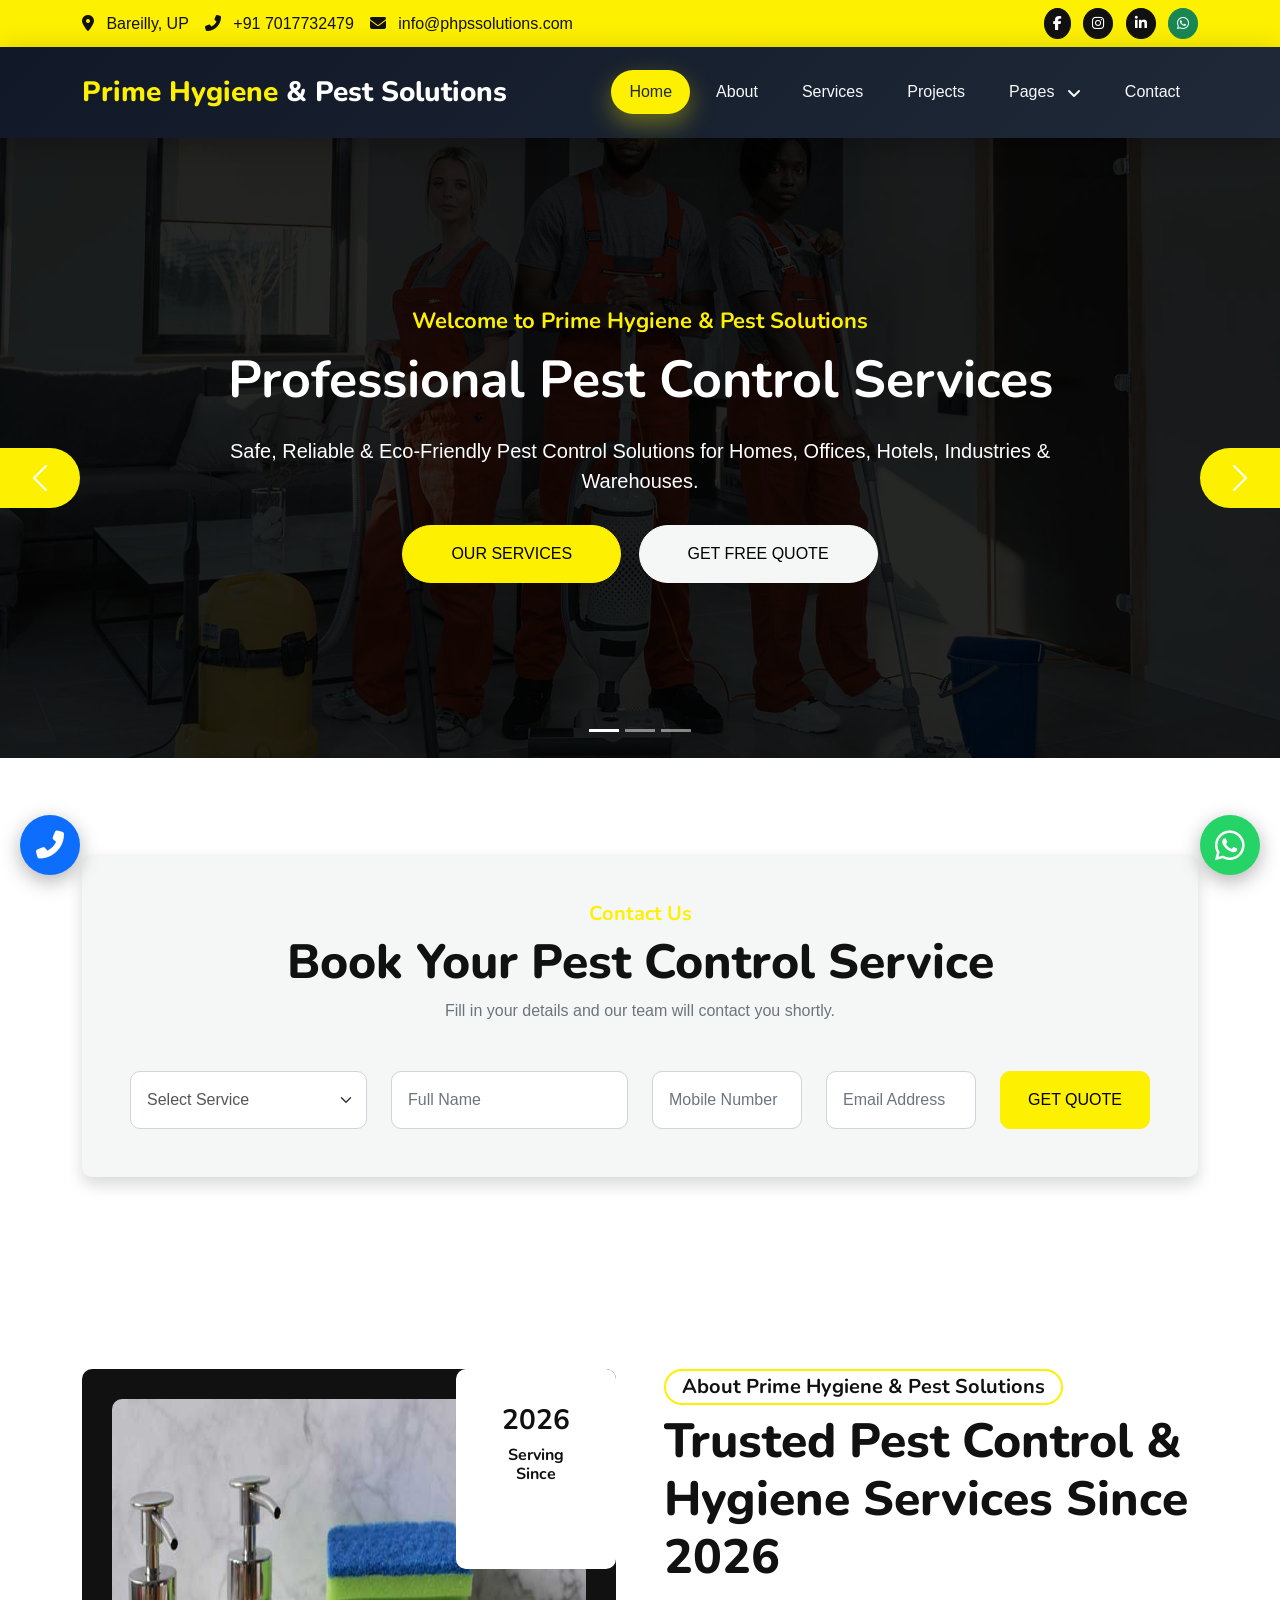
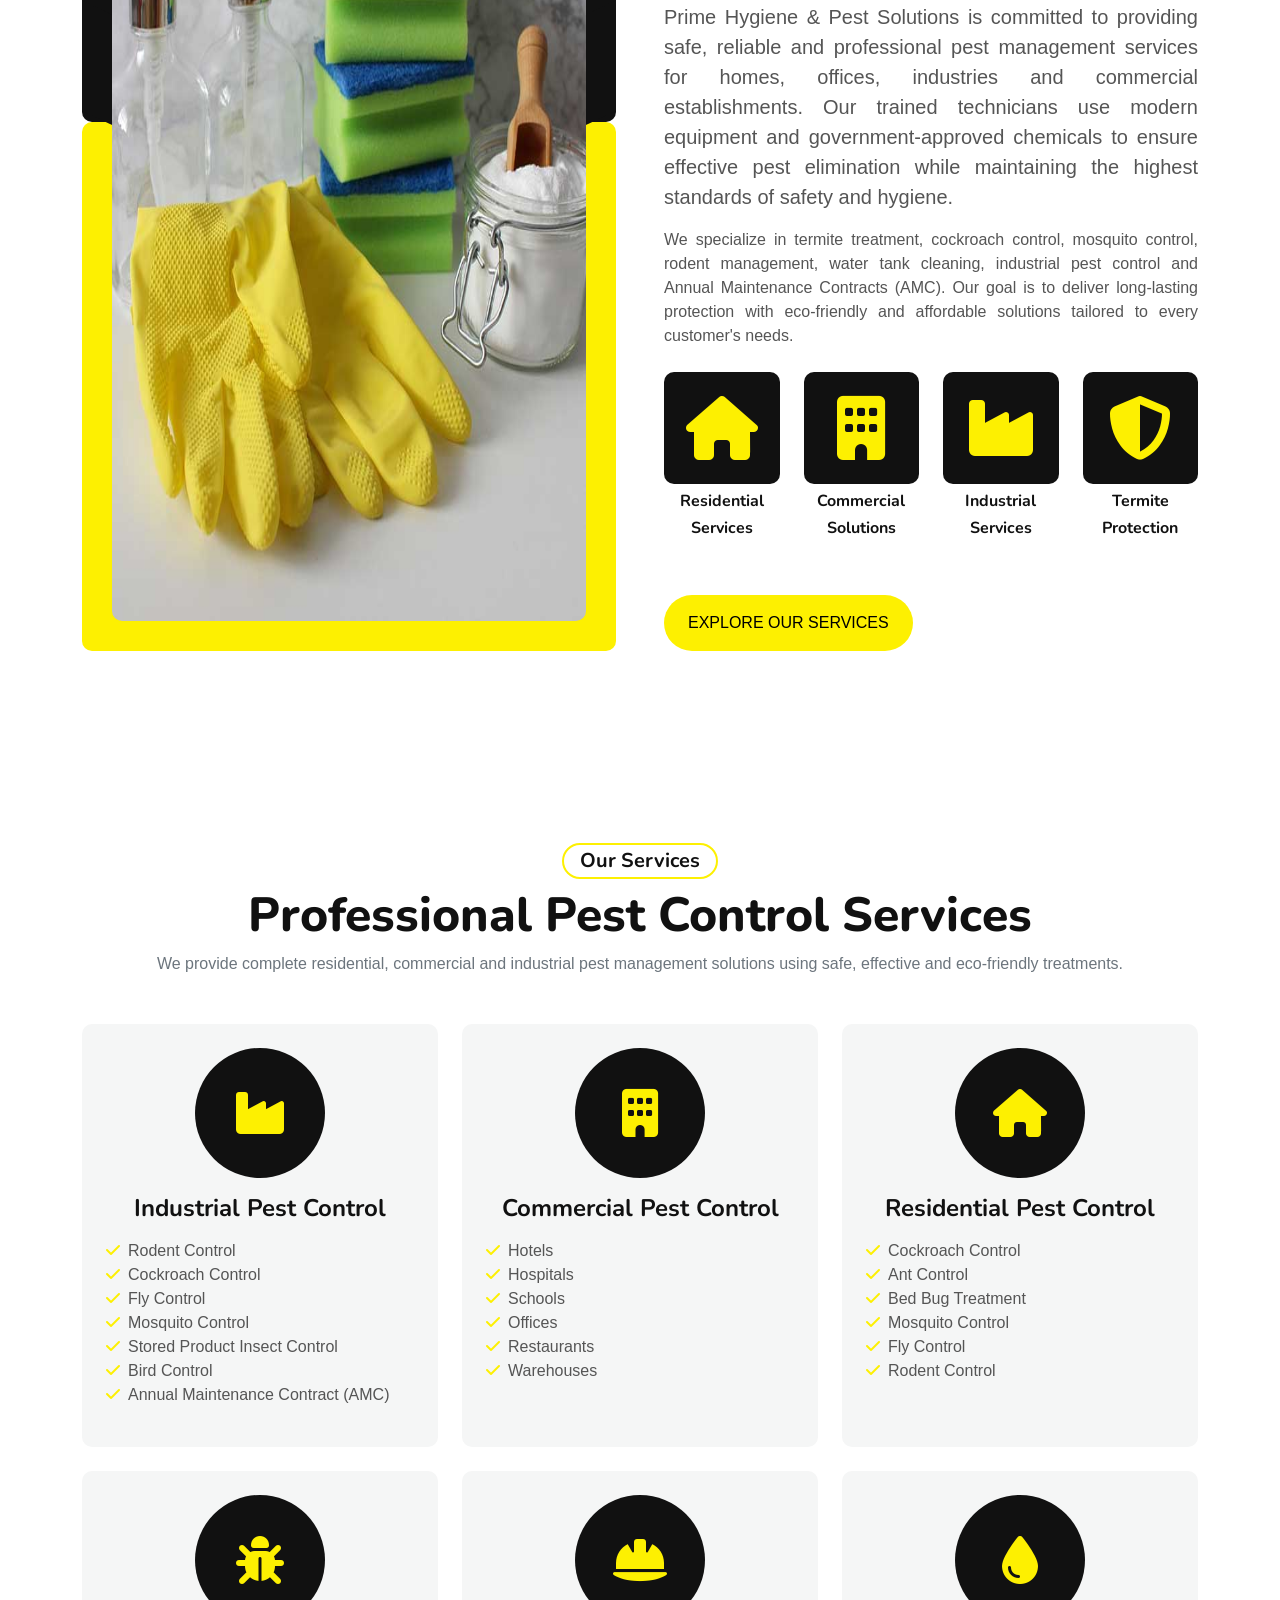
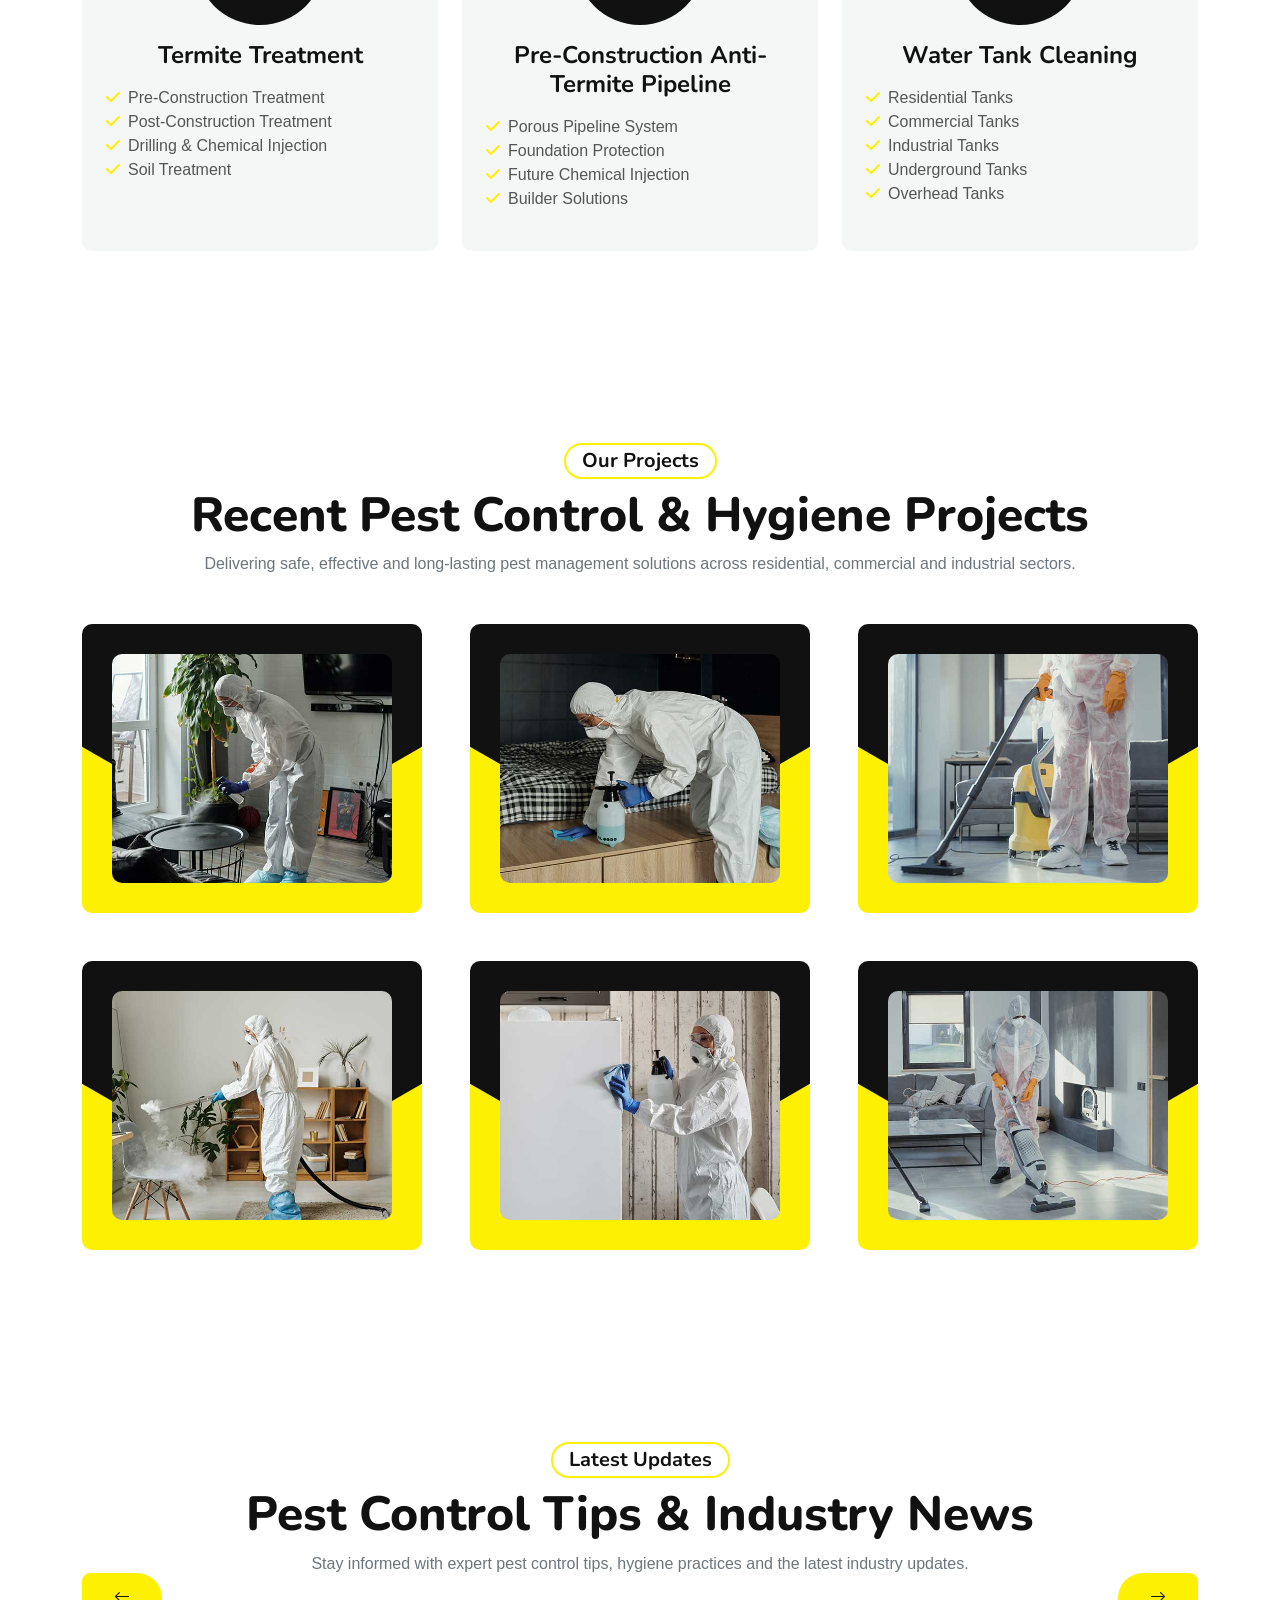
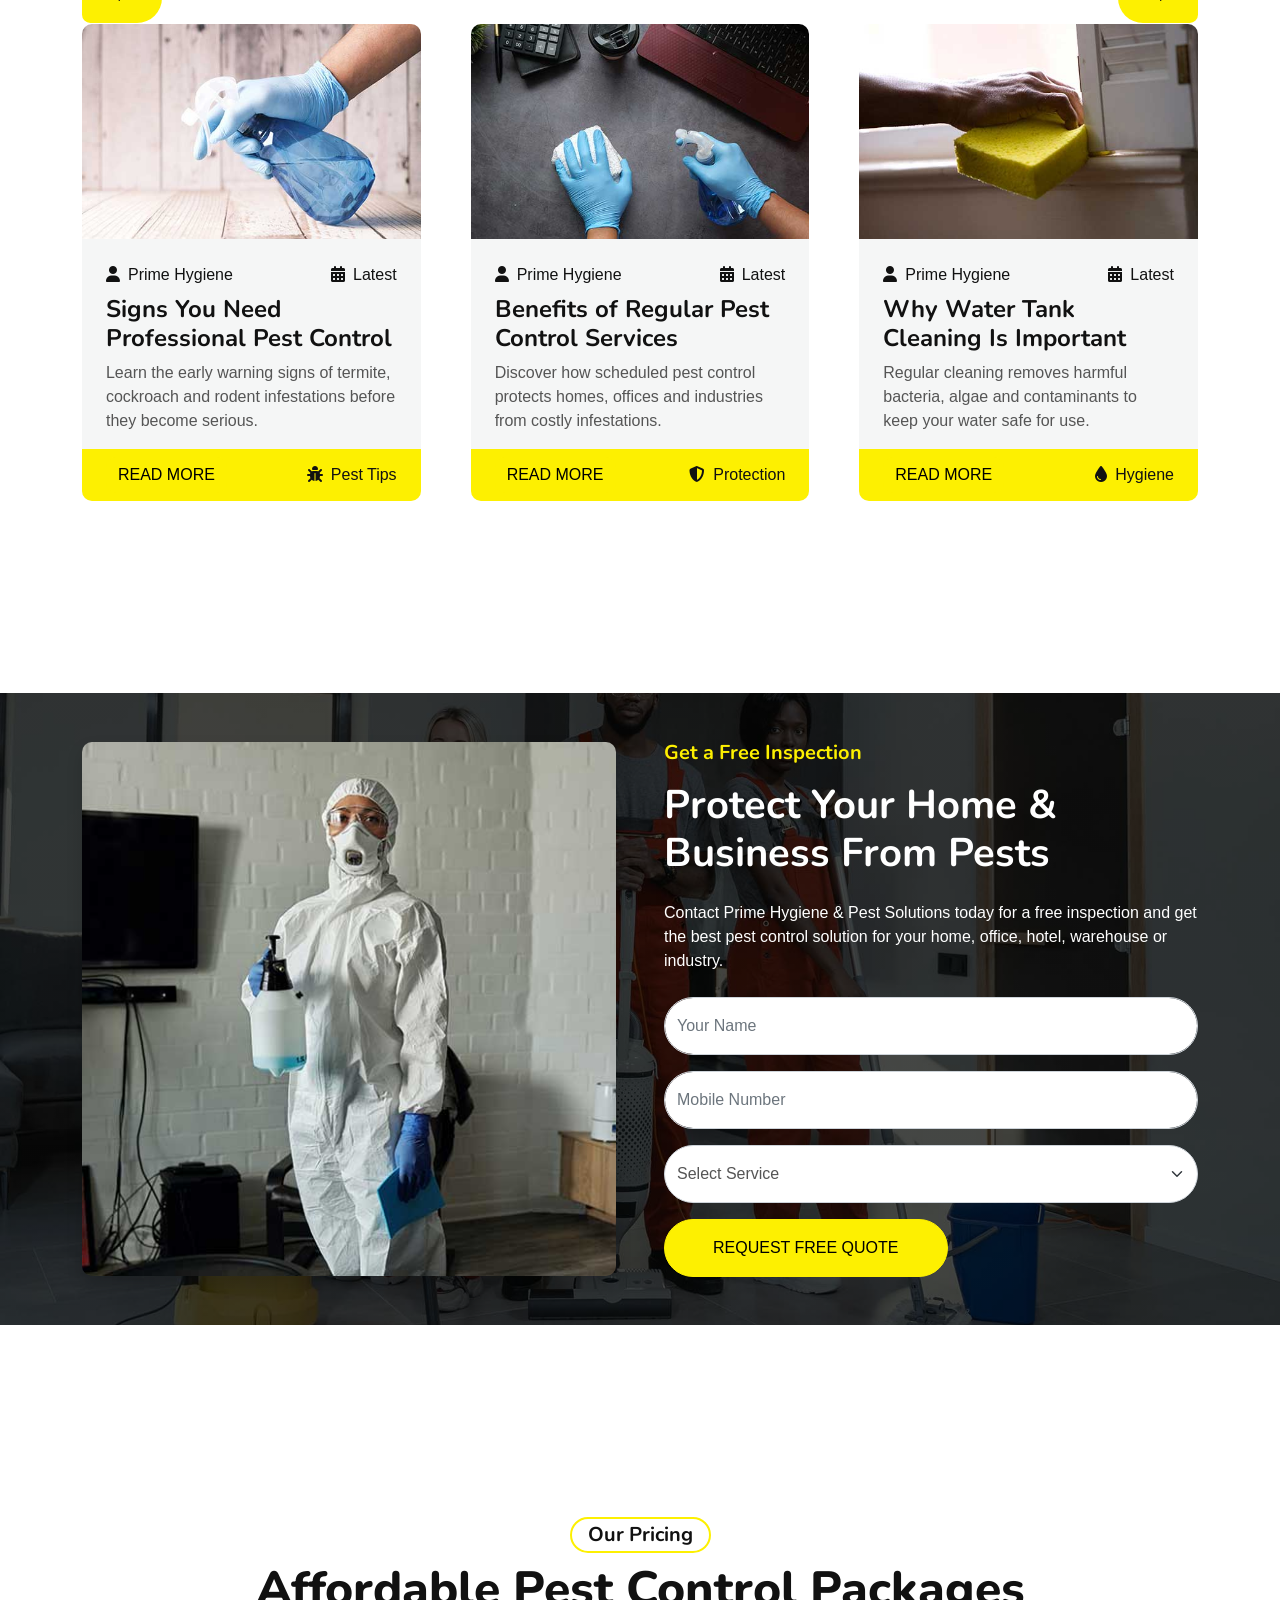
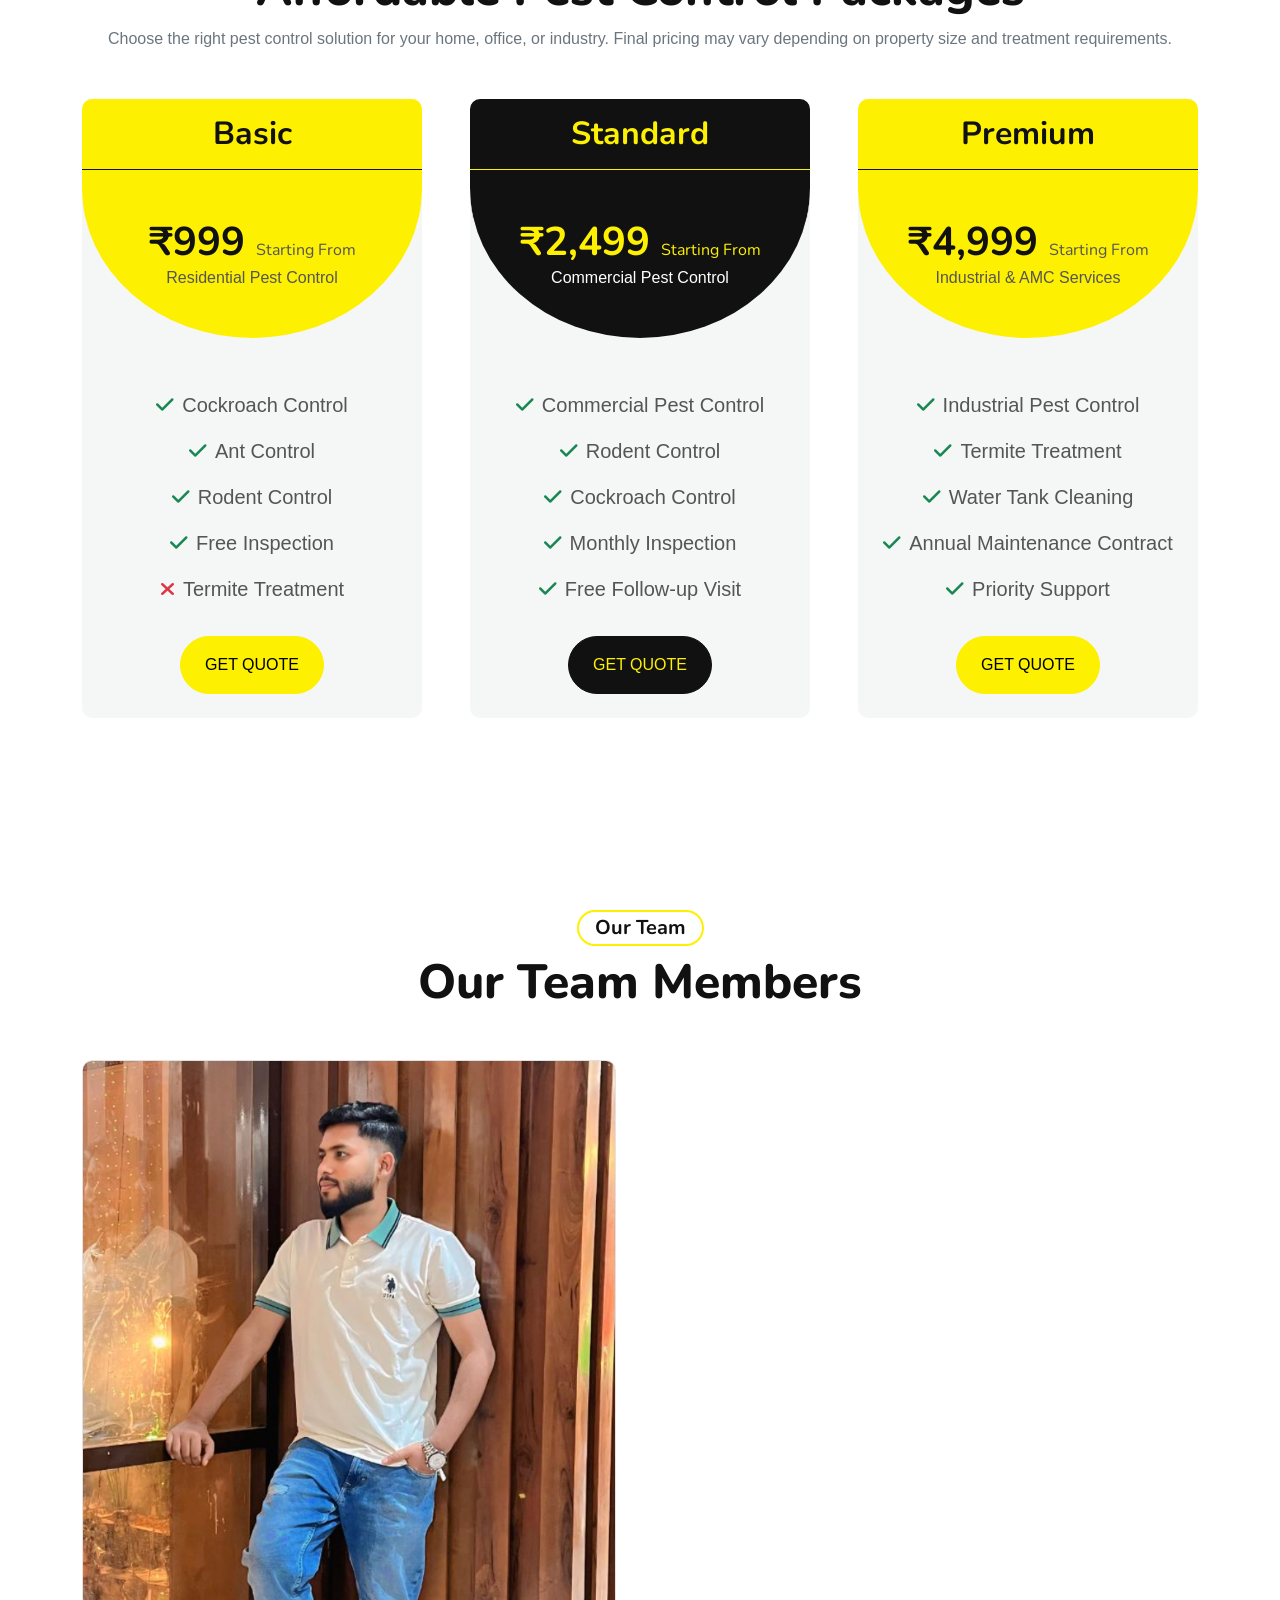
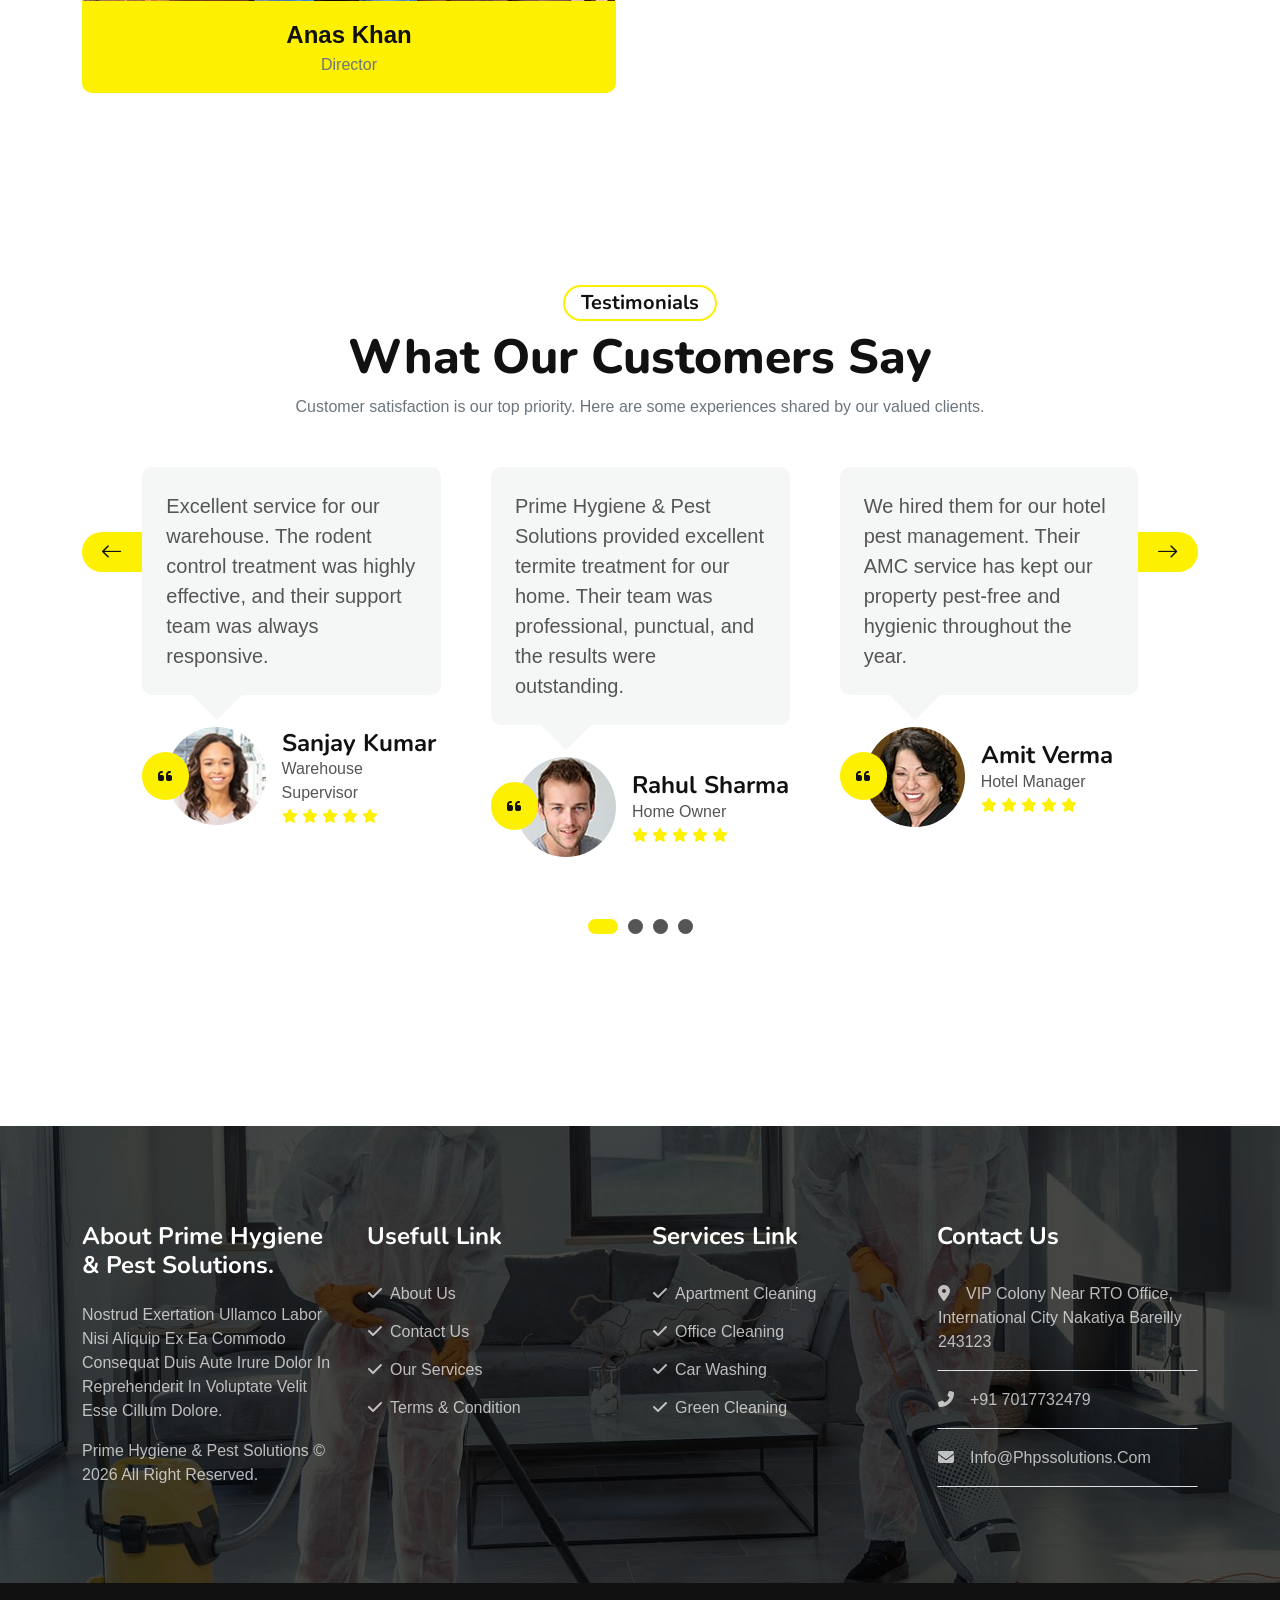
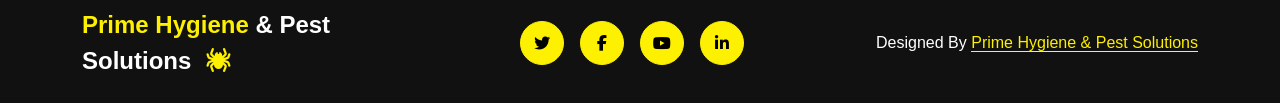
==== commit ac989098: "Add files via upload" ====
--- a/index.html
+++ b/index.html
@@ -27,6 +27,7 @@
 
         <!-- Template Stylesheet -->
         <link href="css/style.css" rel="stylesheet">
+        <script src="https://cdn.jsdelivr.net/npm/bootstrap@5.3.3/dist/js/bootstrap.bundle.min.js"></script>
     </head>
 
     <body>
@@ -391,10 +392,15 @@
 </style>
 
 
-       <!-- Carousel Start -->
-<div class="container-fluid carousel px-0 mb-5 pb-5">
-    <div id="carouselId" class="carousel slide carousel-fade" data-bs-ride="carousel" data-bs-interval="5000">
-
+      <!-- Carousel Start -->
+<div class="container-fluid carousel px-0">
+    <div id="carouselId"
+     class="carousel slide carousel-fade"
+     data-bs-ride="carousel"
+     data-bs-interval="3000"
+     data-bs-pause="false"
+     data-bs-touch="true"
+     data-bs-wrap="true">
         <!-- Indicators -->
         <div class="carousel-indicators">
             <button type="button" data-bs-target="#carouselId" data-bs-slide-to="0" class="active"></button>
@@ -406,25 +412,25 @@
 
             <!-- Slide 1 -->
             <div class="carousel-item active">
-                <img src="img/carousel-1.jpg" class="d-block w-100" alt="Pest Control">
-
-                <div class="carousel-caption d-flex align-items-center">
+                <img src="img/carousel-1.jpg" class="carousel-img" alt="Pest Control">
+
+                <div class="carousel-caption">
                     <div class="container">
 
-                        <h5 class="text-primary fw-bold animated fadeInDown">
+                        <h5 class="text-primary fw-bold">
                             Welcome to Prime Hygiene & Pest Solutions
                         </h5>
 
-                        <h1 class="display-2 text-white fw-bold mb-4 animated fadeInUp">
+                        <h1 class="display-2 text-white fw-bold mb-4">
                             Professional Pest Control Services
                         </h1>
 
-                        <p class="text-white fs-5 mb-4 animated fadeInUp">
+                        <p class="text-white fs-5 mb-4">
                             Safe, Reliable & Eco-Friendly Pest Control Solutions
                             for Homes, Offices, Hotels, Industries & Warehouses.
                         </p>
 
-                        <a href="service.html" class="btn btn-primary rounded-pill px-5 py-3 me-3">
+                        <a href="service.html" class="btn btn-primary rounded-pill px-5 py-3 me-2">
                             Our Services
                         </a>
 
@@ -439,9 +445,9 @@
             <!-- Slide 2 -->
             <div class="carousel-item">
 
-                <img src="img/carousel-2.jpg" class="d-block w-100" alt="Termite">
-
-                <div class="carousel-caption d-flex align-items-center">
+                <img src="img/carousel-2.jpg" class="carousel-img" alt="Termite">
+
+                <div class="carousel-caption">
                     <div class="container">
 
                         <h5 class="text-primary fw-bold">
@@ -457,7 +463,7 @@
                             using Government Approved Chemicals.
                         </p>
 
-                        <a href="contact.html" class="btn btn-primary rounded-pill px-5 py-3 me-3">
+                        <a href="contact.html" class="btn btn-primary rounded-pill px-5 py-3 me-2">
                             Book Inspection
                         </a>
 
@@ -467,15 +473,15 @@
 
                     </div>
                 </div>
+
             </div>
 
             <!-- Slide 3 -->
-
             <div class="carousel-item">
 
-                <img src="img/carousel-1.jpg" class="d-block w-100" alt="Industrial">
-
-                <div class="carousel-caption d-flex align-items-center">
+                <img src="img/carousel-1.jpg" class="carousel-img" alt="Industrial">
+
+                <div class="carousel-caption">
                     <div class="container">
 
                         <h5 class="text-primary fw-bold">
@@ -492,7 +498,7 @@
                         </p>
 
                         <a href="https://wa.me/917017732479" target="_blank"
-                           class="btn btn-success rounded-pill px-5 py-3 me-3">
+                           class="btn btn-success rounded-pill px-5 py-3 me-2">
                             WhatsApp Us
                         </a>
 
@@ -508,12 +514,10 @@
 
         </div>
 
-        <!-- Previous -->
         <button class="carousel-control-prev" type="button" data-bs-target="#carouselId" data-bs-slide="prev">
             <span class="carousel-control-prev-icon"></span>
         </button>
 
-        <!-- Next -->
         <button class="carousel-control-next" type="button" data-bs-target="#carouselId" data-bs-slide="next">
             <span class="carousel-control-next-icon"></span>
         </button>
@@ -522,6 +526,190 @@
 </div>
 <!-- Carousel End -->
 
+<style>
+    /*==========================
+      RESPONSIVE CAROUSEL
+===========================*/
+
+.carousel{
+    overflow:hidden;
+}
+
+#carouselId,
+#carouselId .carousel-inner,
+#carouselId .carousel-item{
+    width:100%;
+}
+
+.carousel-item{
+    position:relative;
+}
+
+.carousel-img{
+    width:100%;
+    height:700px;
+    object-fit:cover;
+    object-position:center center;
+    display:block;
+}
+
+.carousel-caption{
+    position:absolute;
+    inset:0;
+    display:flex !important;
+    align-items:center;
+    justify-content:center;
+    text-align:center;
+    background:rgba(0,0,0,.45);
+    padding:30px;
+}
+
+.carousel-caption .container{
+    max-width:900px;
+}
+
+.carousel-caption h5{
+    font-size:22px;
+    margin-bottom:15px;
+}
+
+.carousel-caption h1{
+    font-size:60px;
+    line-height:1.2;
+}
+
+.carousel-caption p{
+    font-size:20px;
+    margin-bottom:30px;
+}
+
+.carousel-caption .btn{
+    min-width:180px;
+    margin:5px;
+}
+
+/* Large Screen */
+@media (max-width:1400px){
+
+    .carousel-img{
+        height:620px;
+    }
+
+    .carousel-caption h1{
+        font-size:52px;
+    }
+
+}
+
+/* Laptop */
+@media (max-width:1200px){
+
+    .carousel-img{
+        height:560px;
+    }
+
+    .carousel-caption h1{
+        font-size:46px;
+    }
+
+    .carousel-caption p{
+        font-size:18px;
+    }
+
+}
+
+/* Tablet */
+@media (max-width:992px){
+
+    .carousel-img{
+        height:500px;
+    }
+
+    .carousel-caption{
+        padding:20px;
+    }
+
+    .carousel-caption h5{
+        font-size:18px;
+    }
+
+    .carousel-caption h1{
+        font-size:38px;
+    }
+
+    .carousel-caption p{
+        font-size:16px;
+    }
+
+}
+
+/* Mobile */
+@media (max-width:768px){
+
+    .carousel-img{
+        height:420px;
+        object-fit:cover;
+    }
+
+    .carousel-caption{
+        padding:15px;
+    }
+
+    .carousel-caption h5{
+        font-size:15px;
+    }
+
+    .carousel-caption h1{
+        font-size:28px;
+        margin-bottom:12px;
+    }
+
+    .carousel-caption p{
+        font-size:14px;
+        margin-bottom:18px;
+    }
+
+    .carousel-caption .btn{
+        width:180px;
+        padding:10px;
+        font-size:14px;
+    }
+
+}
+
+/* Small Mobile */
+@media (max-width:576px){
+
+    .carousel-img{
+        height:340px;
+        object-fit:cover;
+    }
+
+    .carousel-caption h5{
+        font-size:13px;
+    }
+
+    .carousel-caption h1{
+        font-size:22px;
+    }
+
+    .carousel-caption p{
+        display:none;
+    }
+
+    .carousel-caption .btn{
+        display:block;
+        width:180px;
+        margin:8px auto;
+    }
+
+    .carousel-control-next,
+    .carousel-control-prev{
+        display:none;
+    }
+
+}
+</style>
         
       <!-- Get In Touch Start -->
 <div class="container-fluid py-5 wow fadeInUp" data-wow-delay=".3s">
@@ -617,14 +805,14 @@
     <h6 class="fw-bold">Serving Since</h6>
 </div>
 
-<style>
+<st>
 .since-year{
     font-size:42px;
     font-weight:700;
     line-height:1;
     margin-bottom:8px;
 }
-</style>
+</st>
                 </div>
             </div>
 
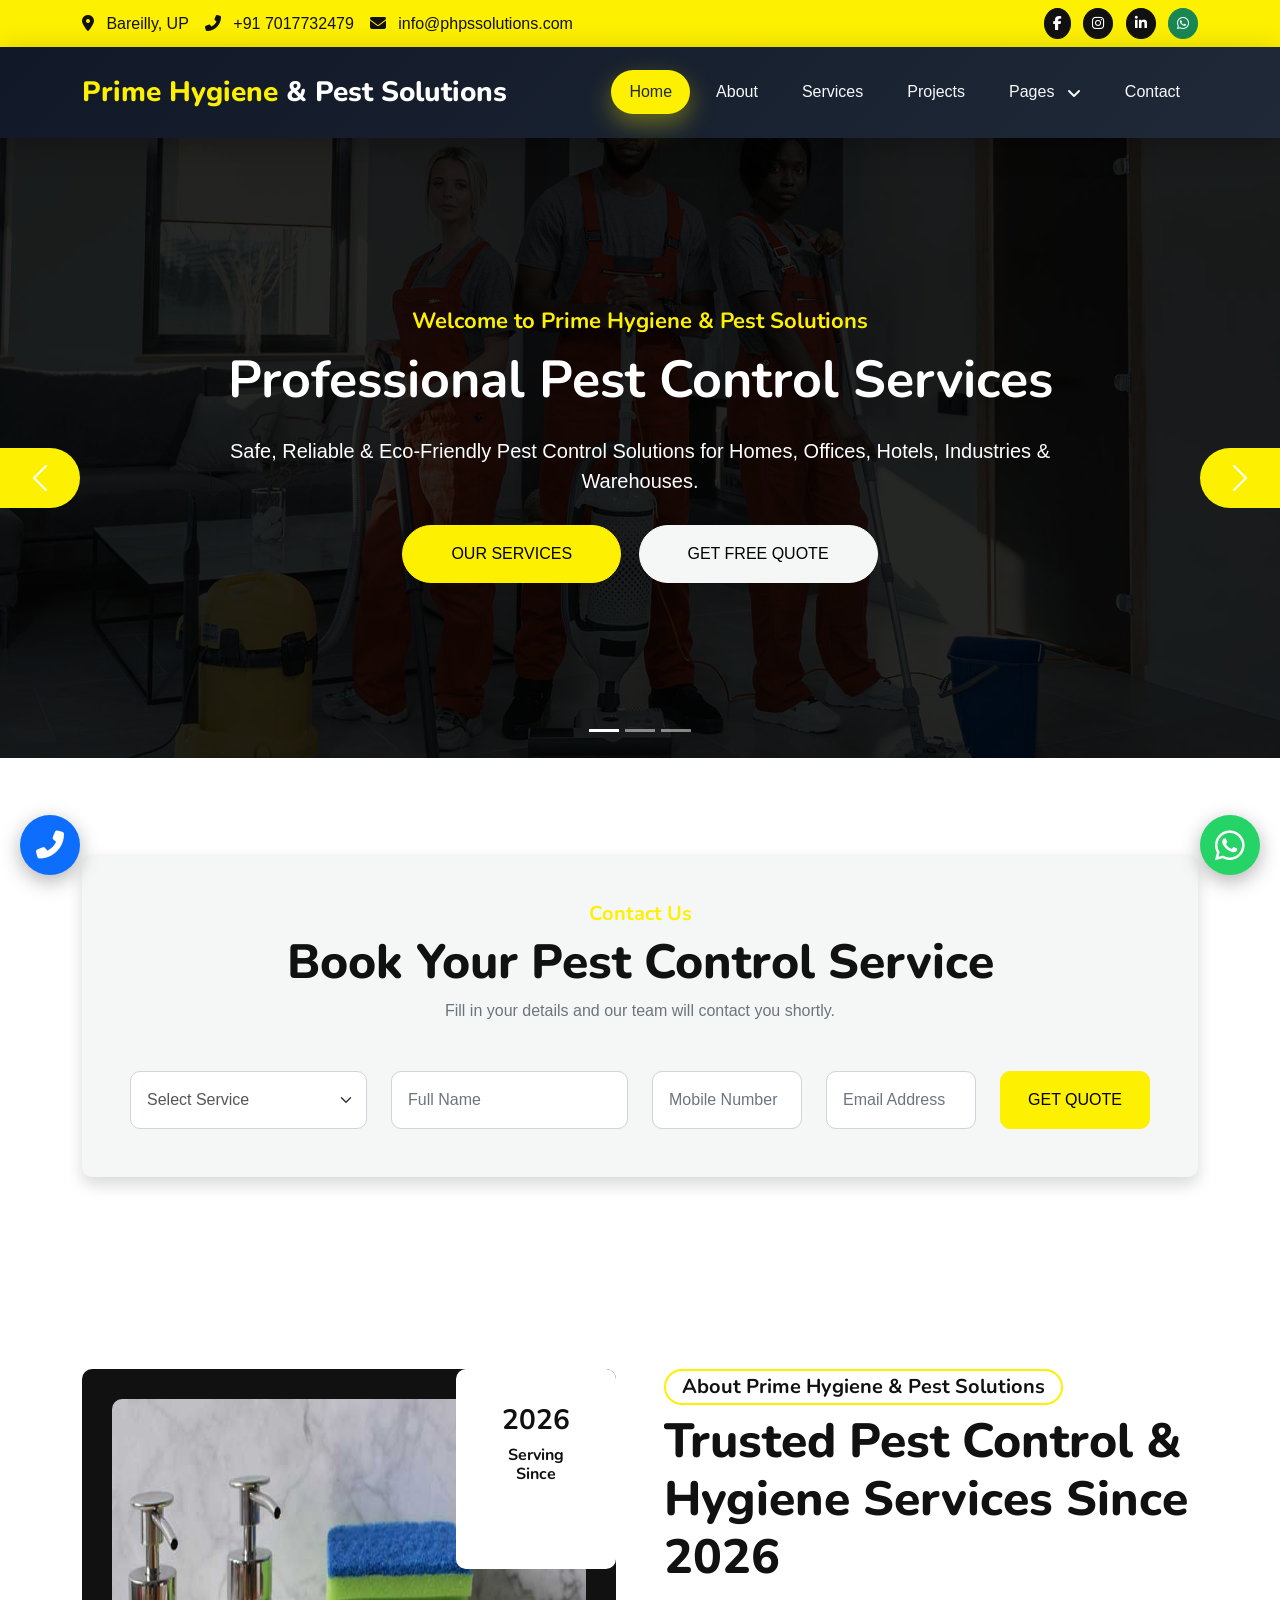
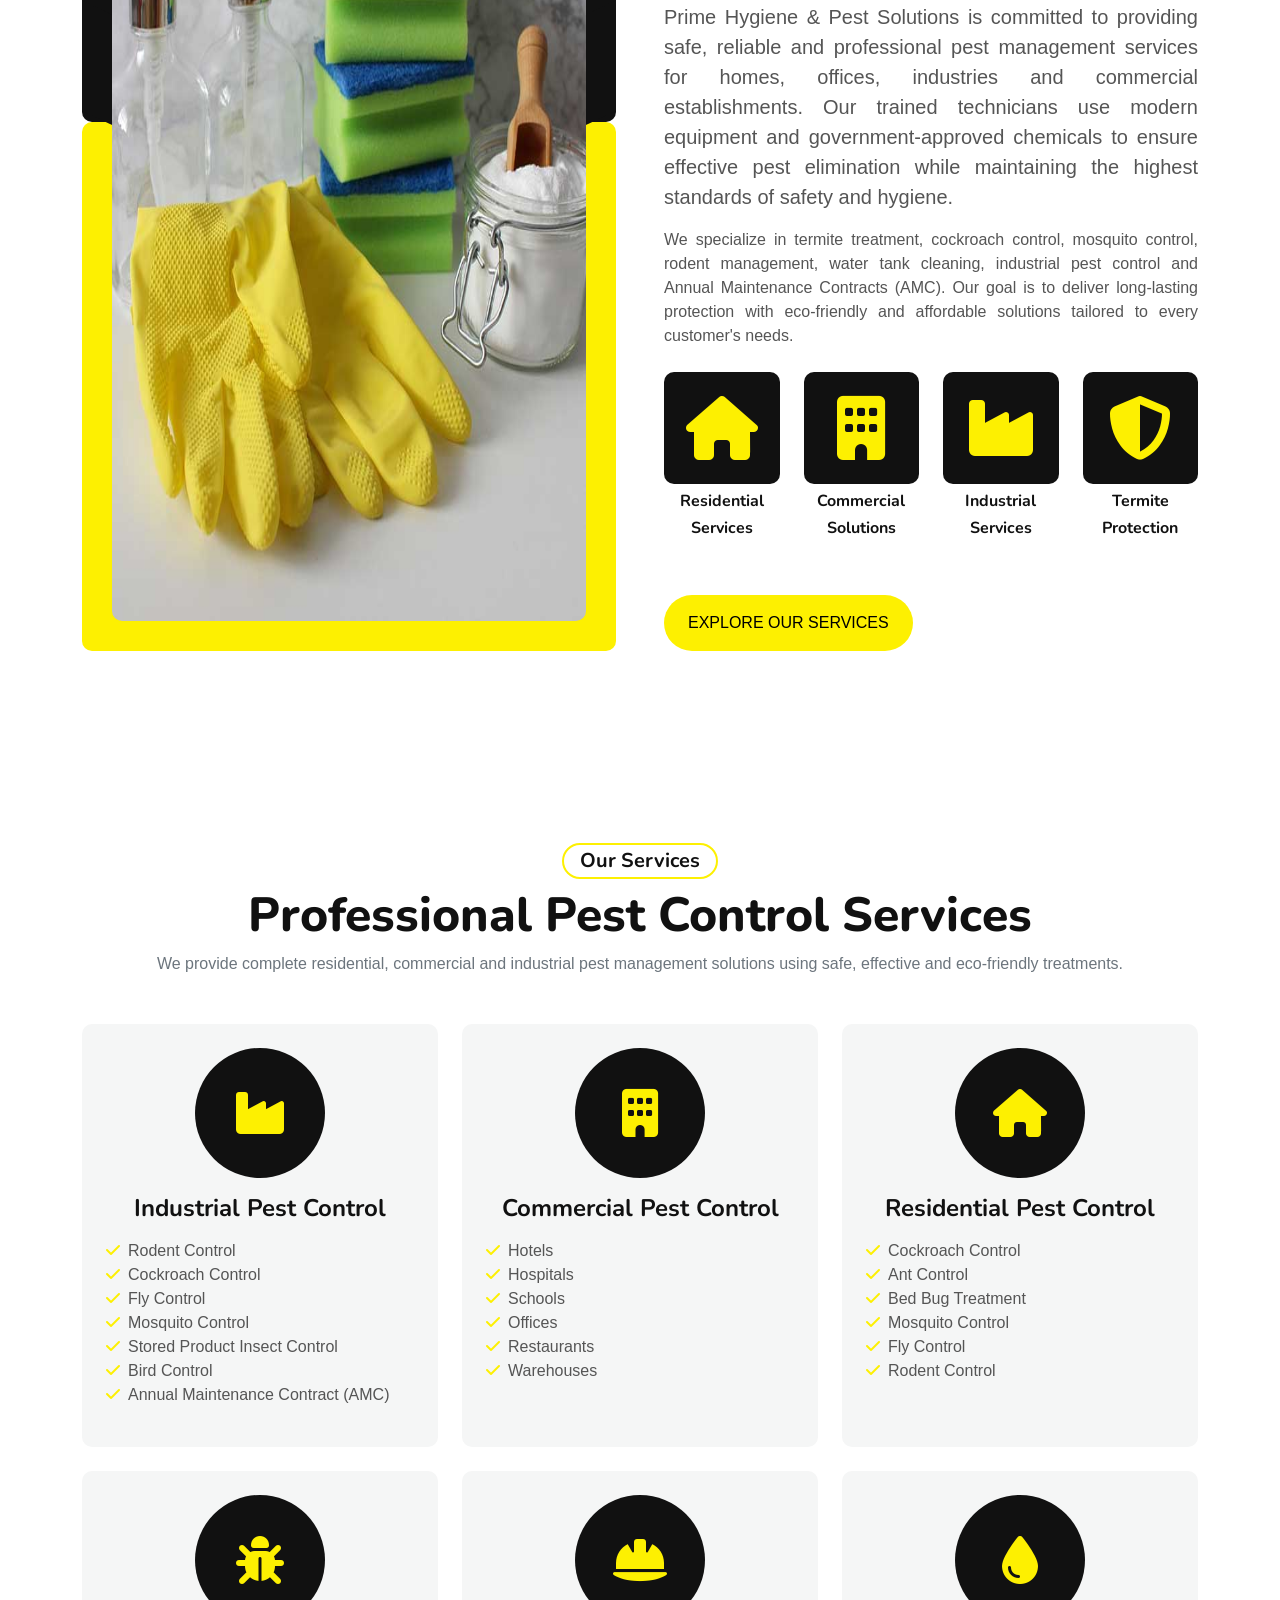
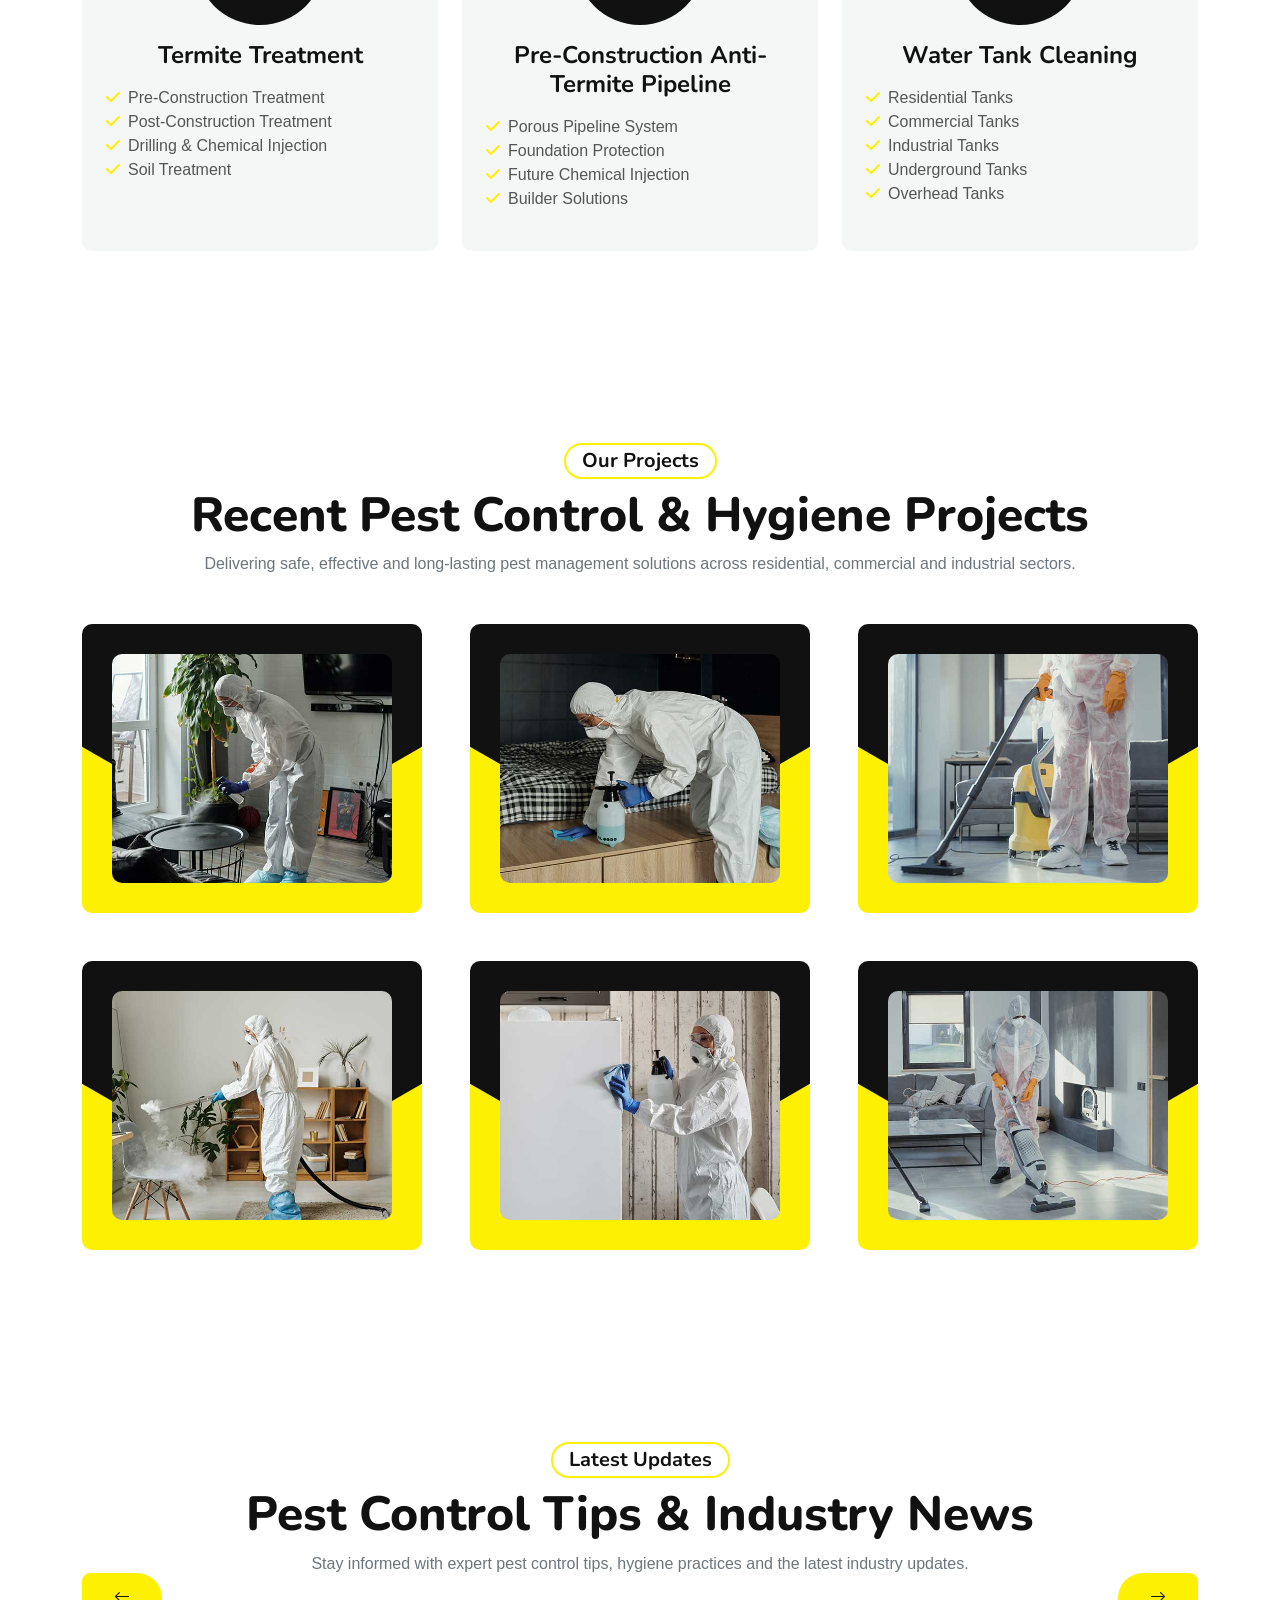
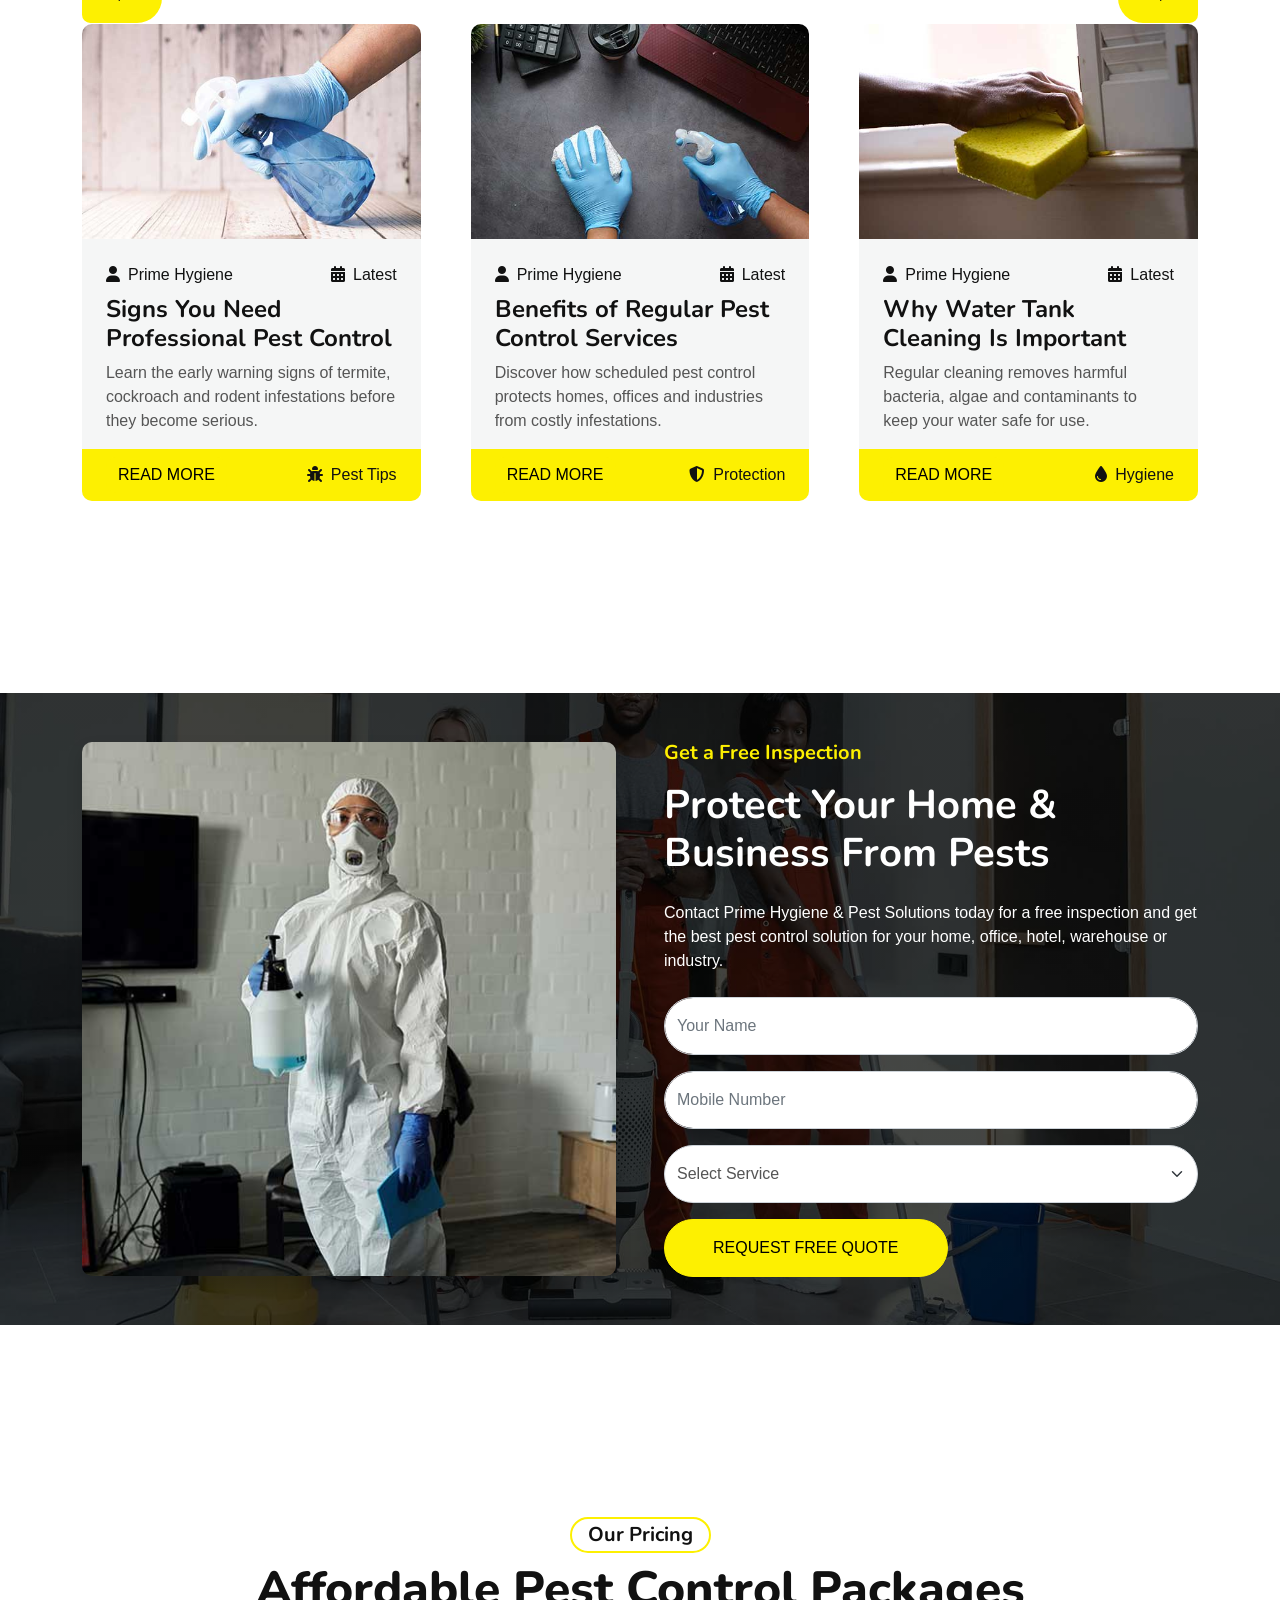
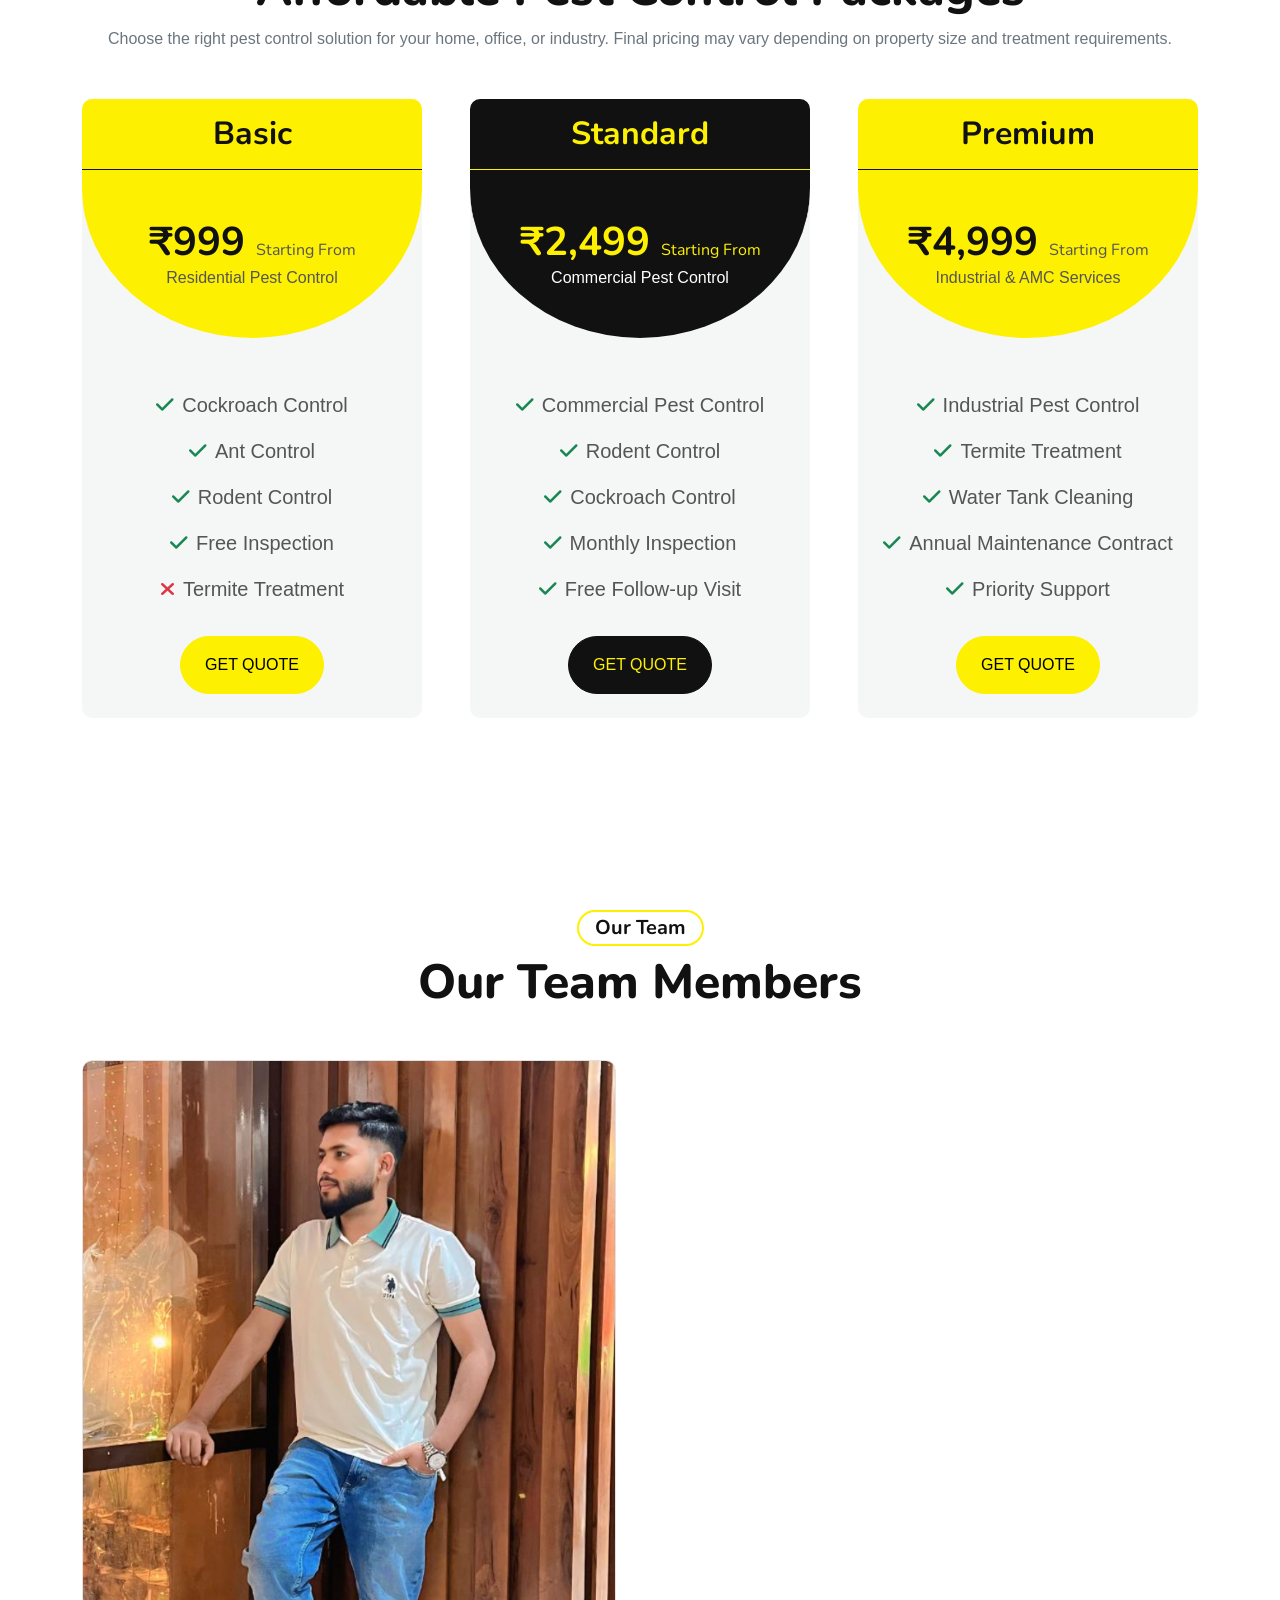
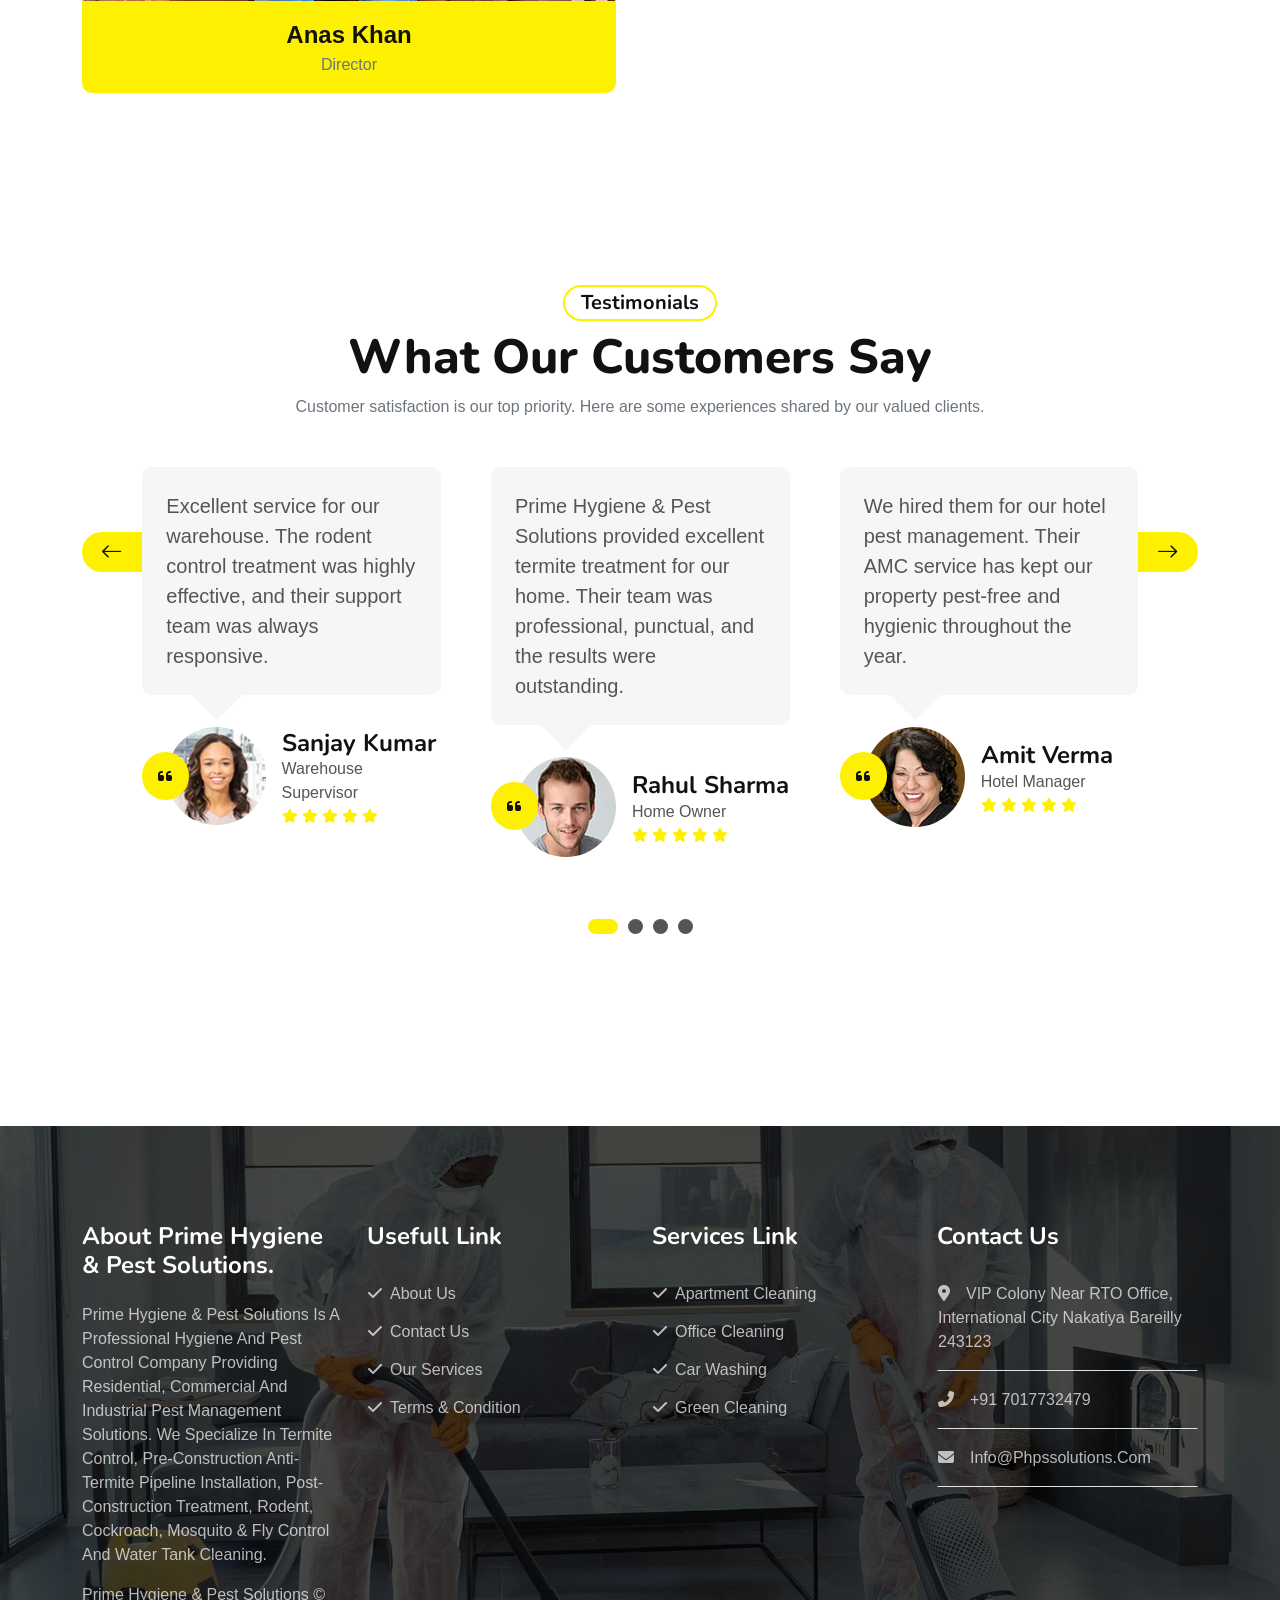
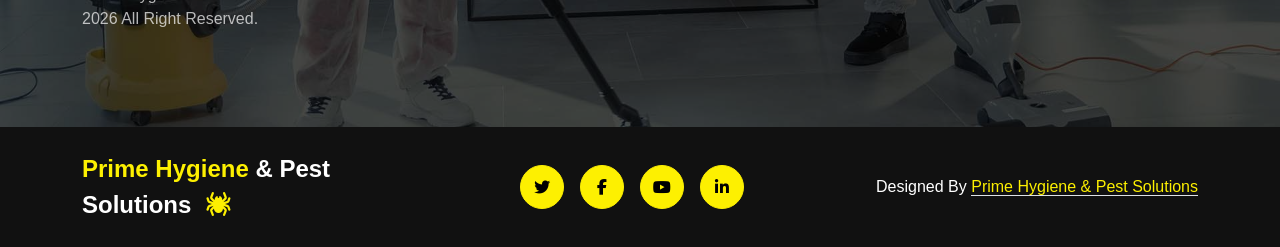
==== commit 4f6768e7: "Add files via upload" ====
--- a/index.html
+++ b/index.html
@@ -3,10 +3,33 @@
 
     <head>
         <meta charset="utf-8">
-        <title>Prime Hygiene & Pest Solutions</title>
-        <meta content="width=device-width, initial-scale=1.0" name="viewport">
-        <meta content="" name="keywords">
-        <meta content="" name="description">
+   
+
+<title>Pest Control in Bareilly | Prime Hygiene & Pest Solutions | Termite, Cockroach & Rodent Control</title>
+
+<meta name="viewport" content="width=device-width, initial-scale=1.0">
+
+<meta name="description" content="Prime Hygiene & Pest Solutions provides professional Pest Control Services in Bareilly including Termite Control, Cockroach Control, Rodent Control, Mosquito Control, Bed Bug Treatment, Water Tank Cleaning and Commercial Pest Management. Call us for a free inspection.">
+
+<meta name="keywords" content="Pest Control in Bareilly, Termite Control in Bareilly, Cockroach Control in Bareilly, Rodent Control in Bareilly, Bed Bug Control in Bareilly, Mosquito Control in Bareilly, Ant Control in Bareilly, Water Tank Cleaning in Bareilly, Pest Control Services Bareilly, Prime Hygiene & Pest Solutions">
+
+<meta name="author" content="Prime Hygiene & Pest Solutions">
+
+<meta name="robots" content="index, follow">
+
+<meta name="language" content="English">
+
+<meta name="geo.region" content="IN-UP">
+<meta name="geo.placename" content="Bareilly">
+
+<!-- Open Graph -->
+<meta property="og:type" content="website">
+<meta property="og:title" content="Prime Hygiene & Pest Solutions | Pest Control in Bareilly">
+<meta property="og:description" content="Professional Pest Control Services in Bareilly for Home, Office, Hotel, Restaurant and Industries.">
+<meta property="og:image" content="img/carousel-1.jpg">
+
+<!-- Favicon -->
+<link rel="icon" href="img/favicon.ico" type="image/x-icon">
 
         <!-- Google Web Fonts -->
         <link rel="preconnect" href="https://fonts.googleapis.com">
@@ -27,7 +50,7 @@
 
         <!-- Template Stylesheet -->
         <link href="css/style.css" rel="stylesheet">
-        <script src="https://cdn.jsdelivr.net/npm/bootstrap@5.3.3/dist/js/bootstrap.bundle.min.js"></script>
+    
     </head>
 
     <body>
@@ -1738,7 +1761,7 @@
                     <div class="col-lg-3 col-md-6">
                         <div class="footer-item">
                             <h4 class="text-white fw-bold mb-4">About Prime Hygiene & Pest Solutions.</h4>
-                            <p>Nostrud exertation ullamco labor nisi aliquip ex ea commodo consequat duis aute irure dolor in reprehenderit in voluptate velit esse cillum dolore.</p>
+                            <p>Prime Hygiene & Pest Solutions is a professional hygiene and pest control company providing residential, commercial and industrial pest management solutions. We specialize in termite control, pre-construction anti-termite pipeline installation, post-construction treatment, rodent, cockroach, mosquito & fly control and water tank cleaning.</p>
                             <p class="mb-0"><a class="" href="#">Prime Hygiene & Pest Solutions </a> &copy; 2026 All Right Reserved.</p>
                         </div>
                     </div>
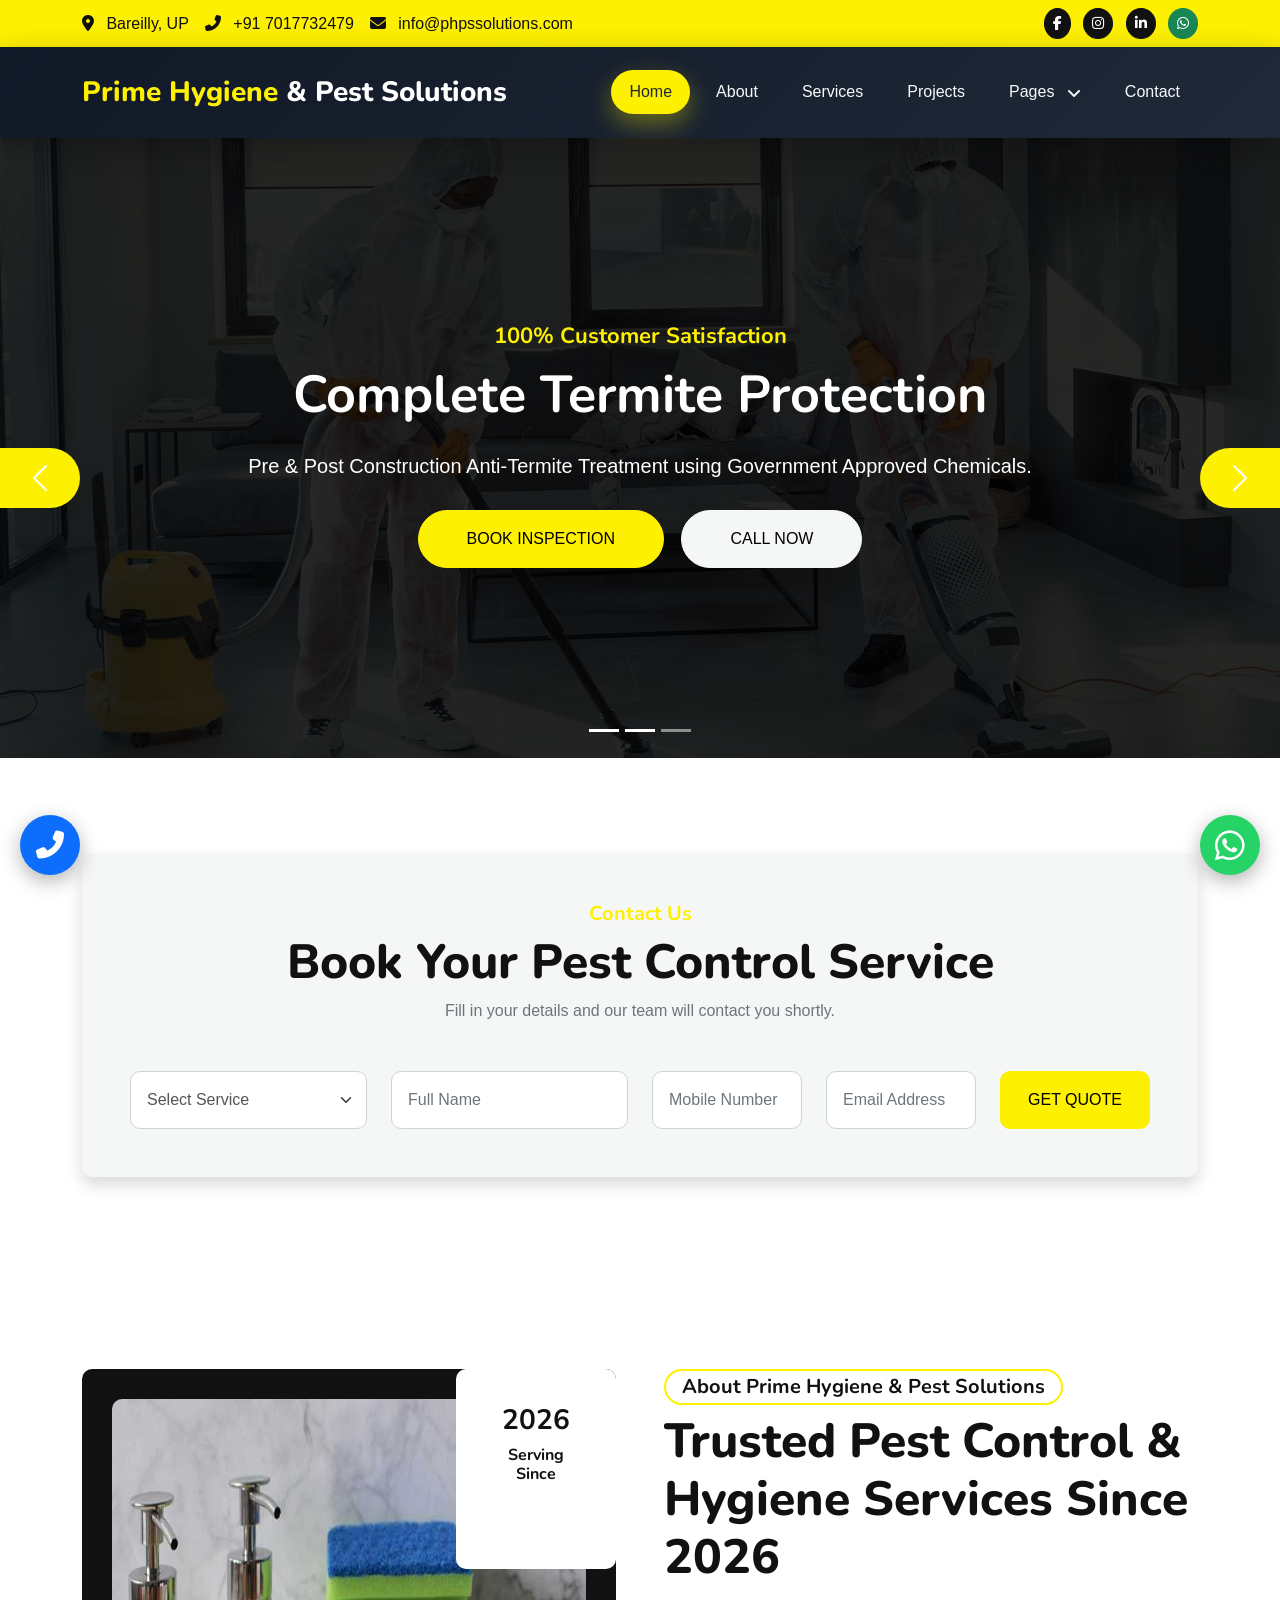
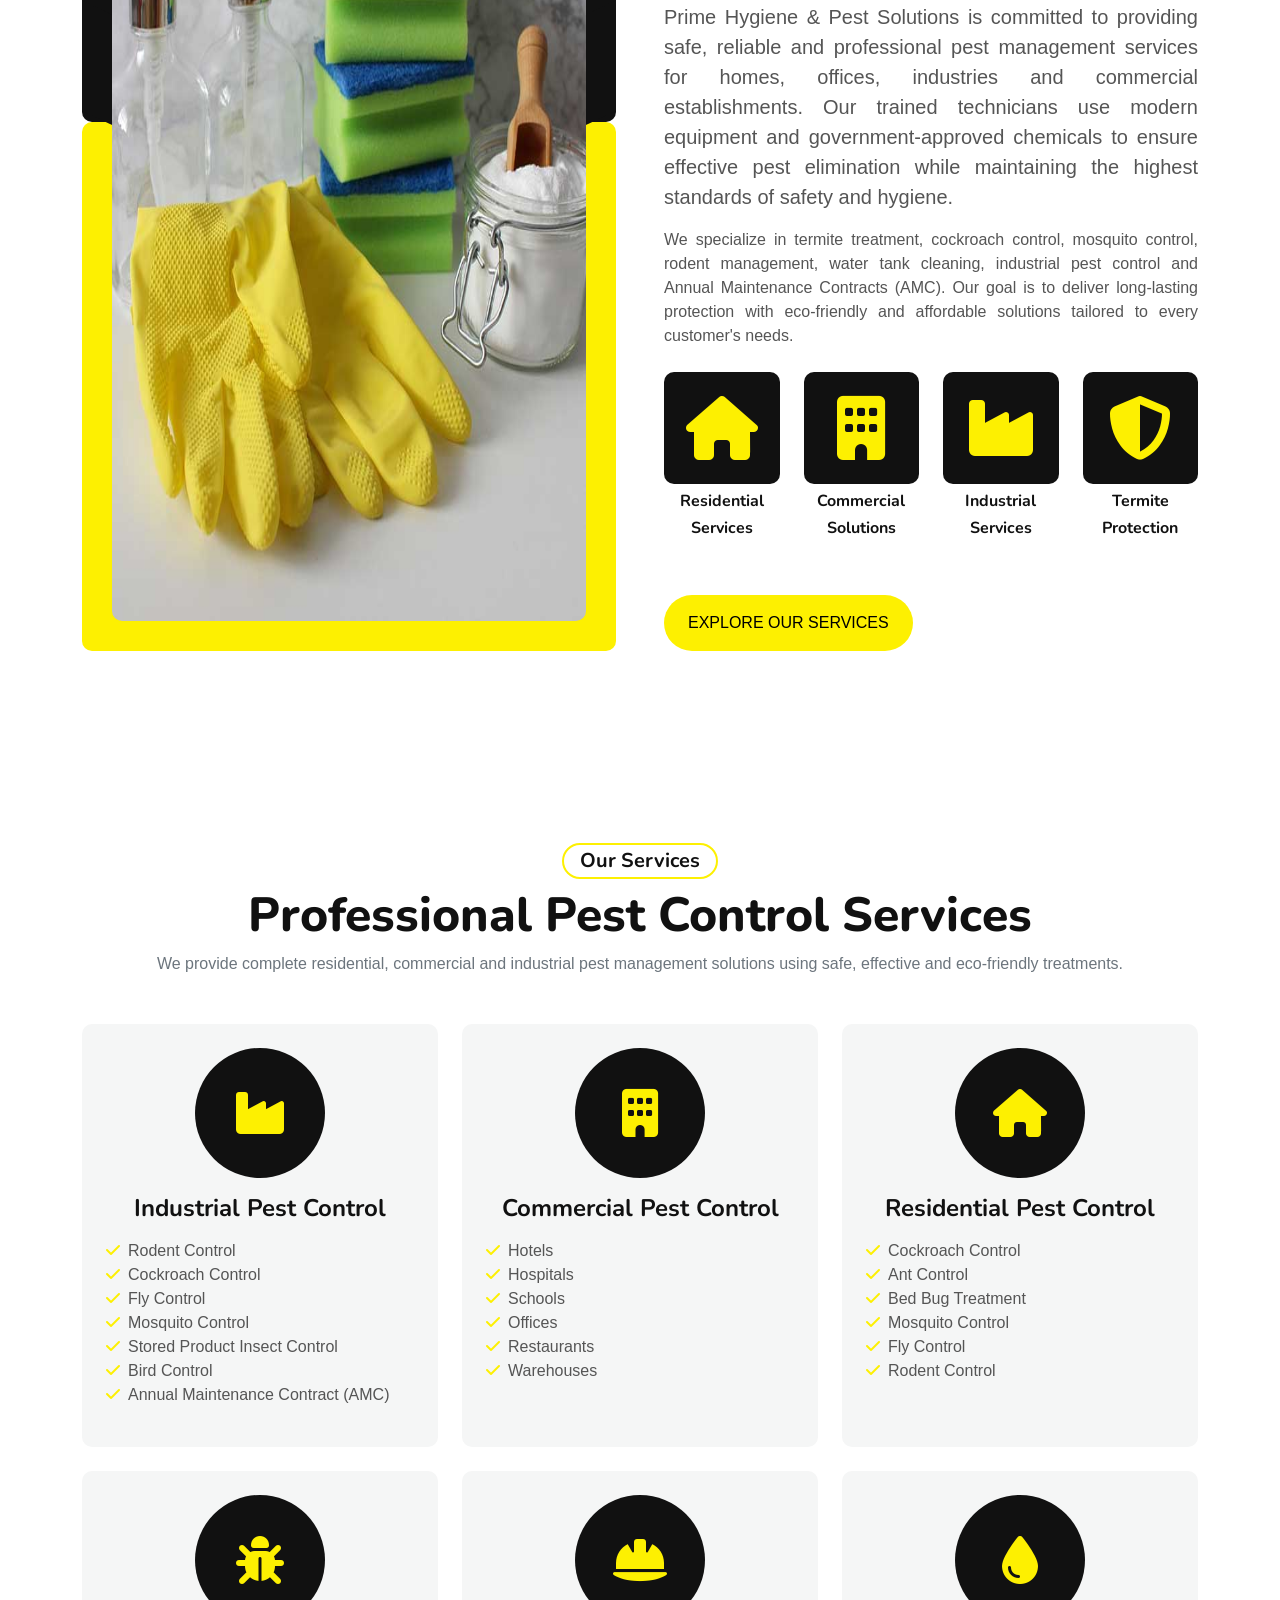
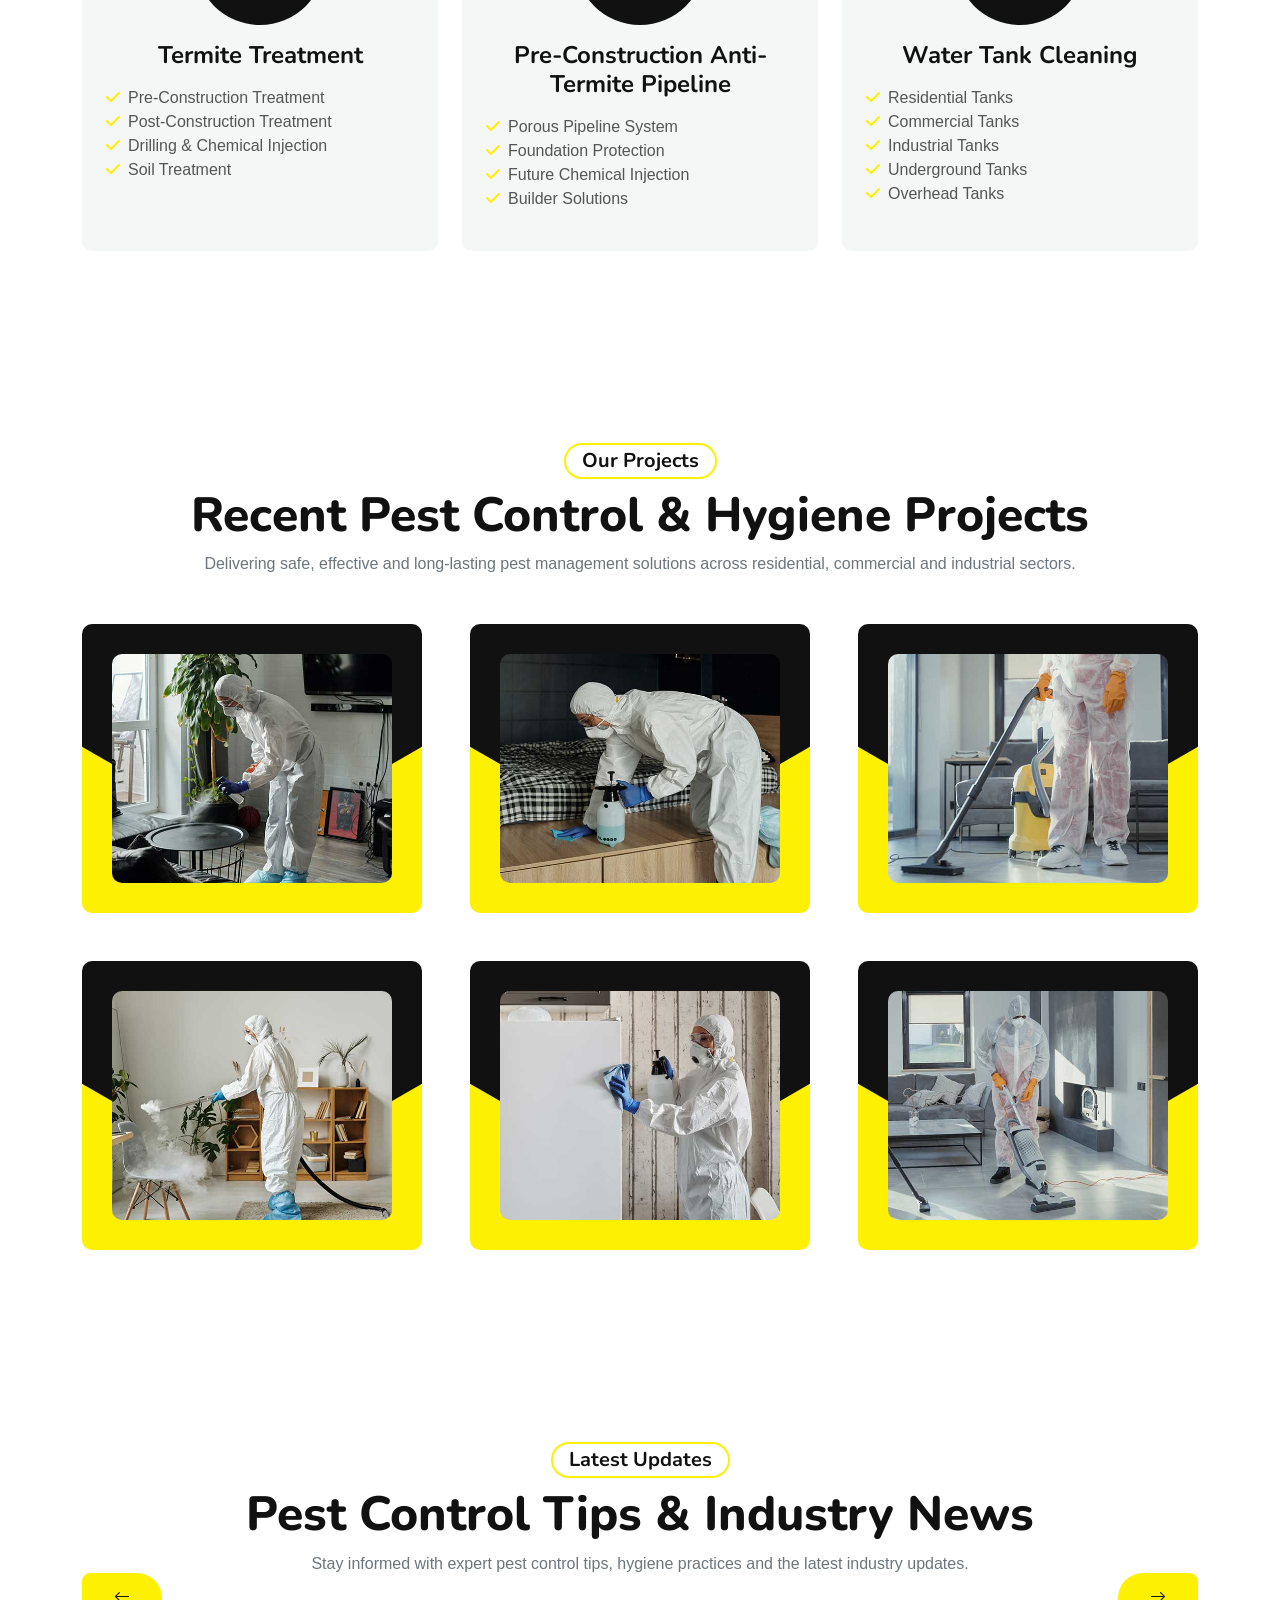
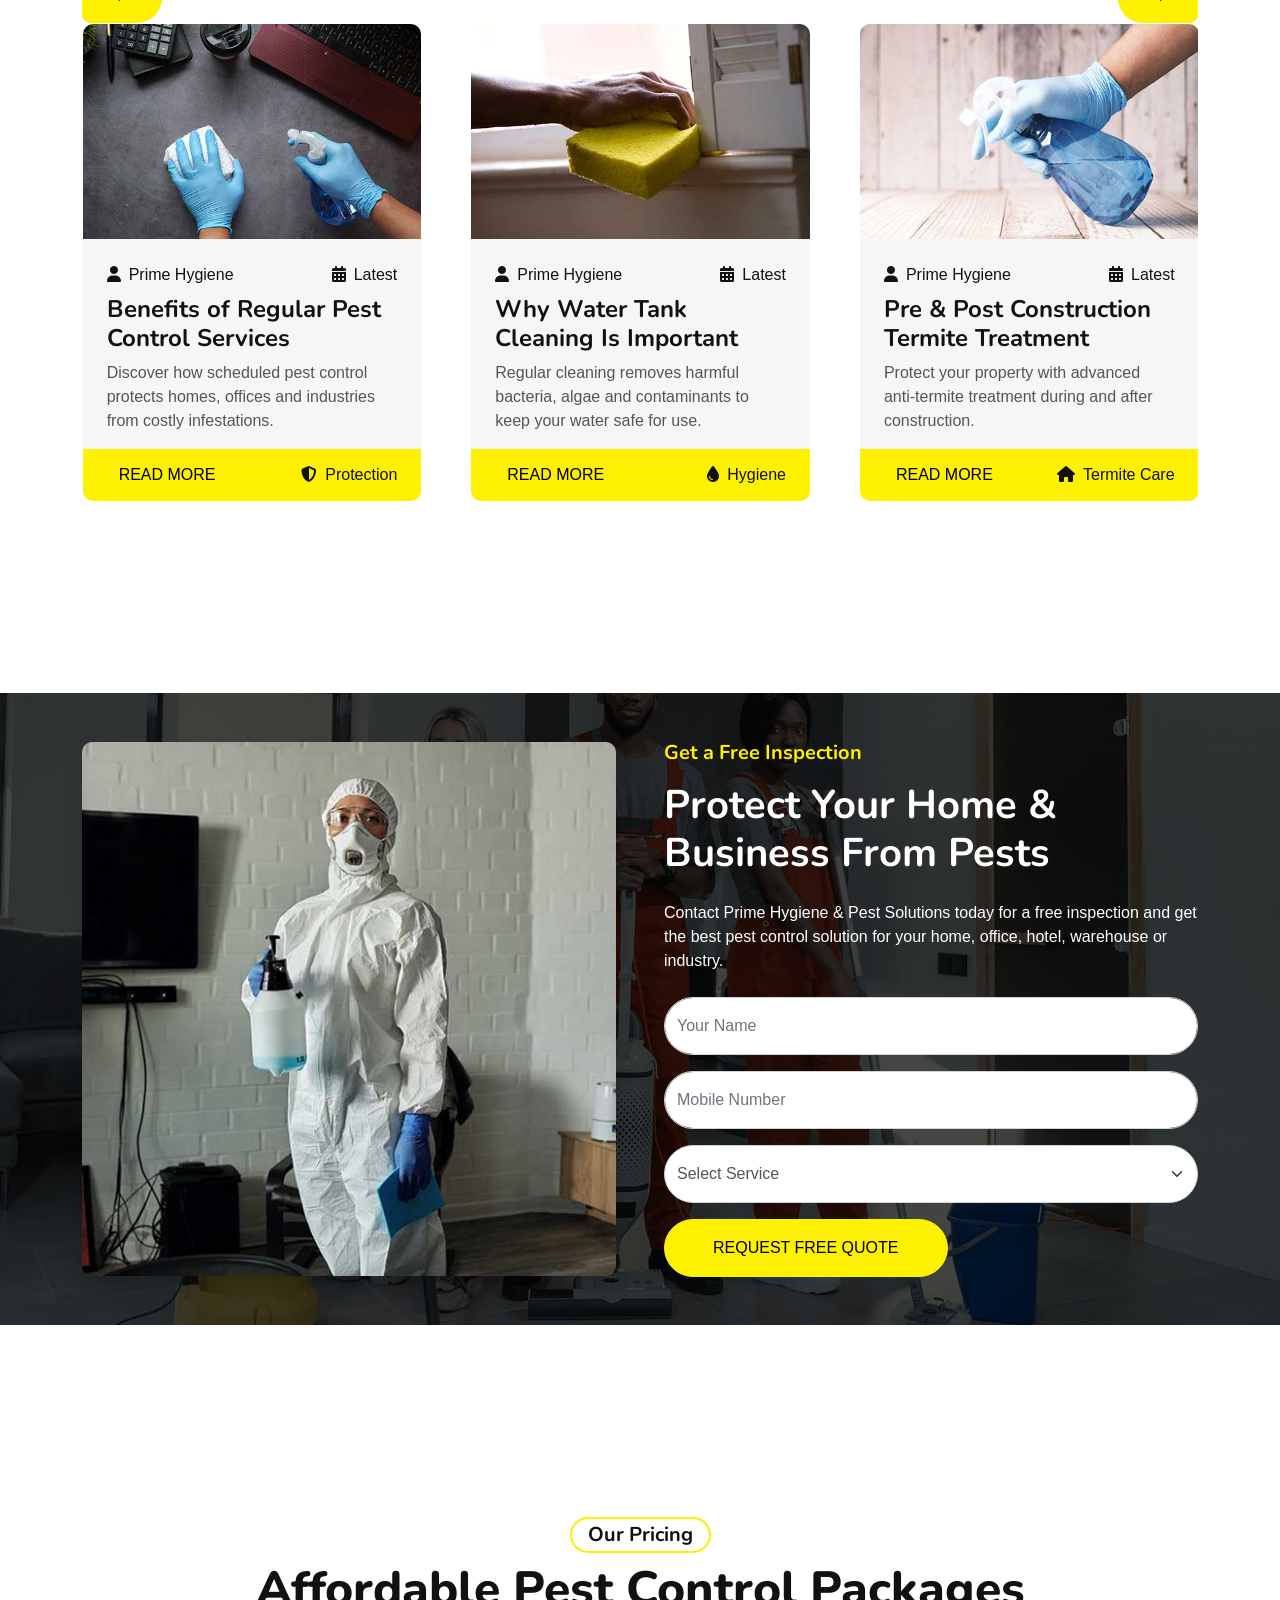
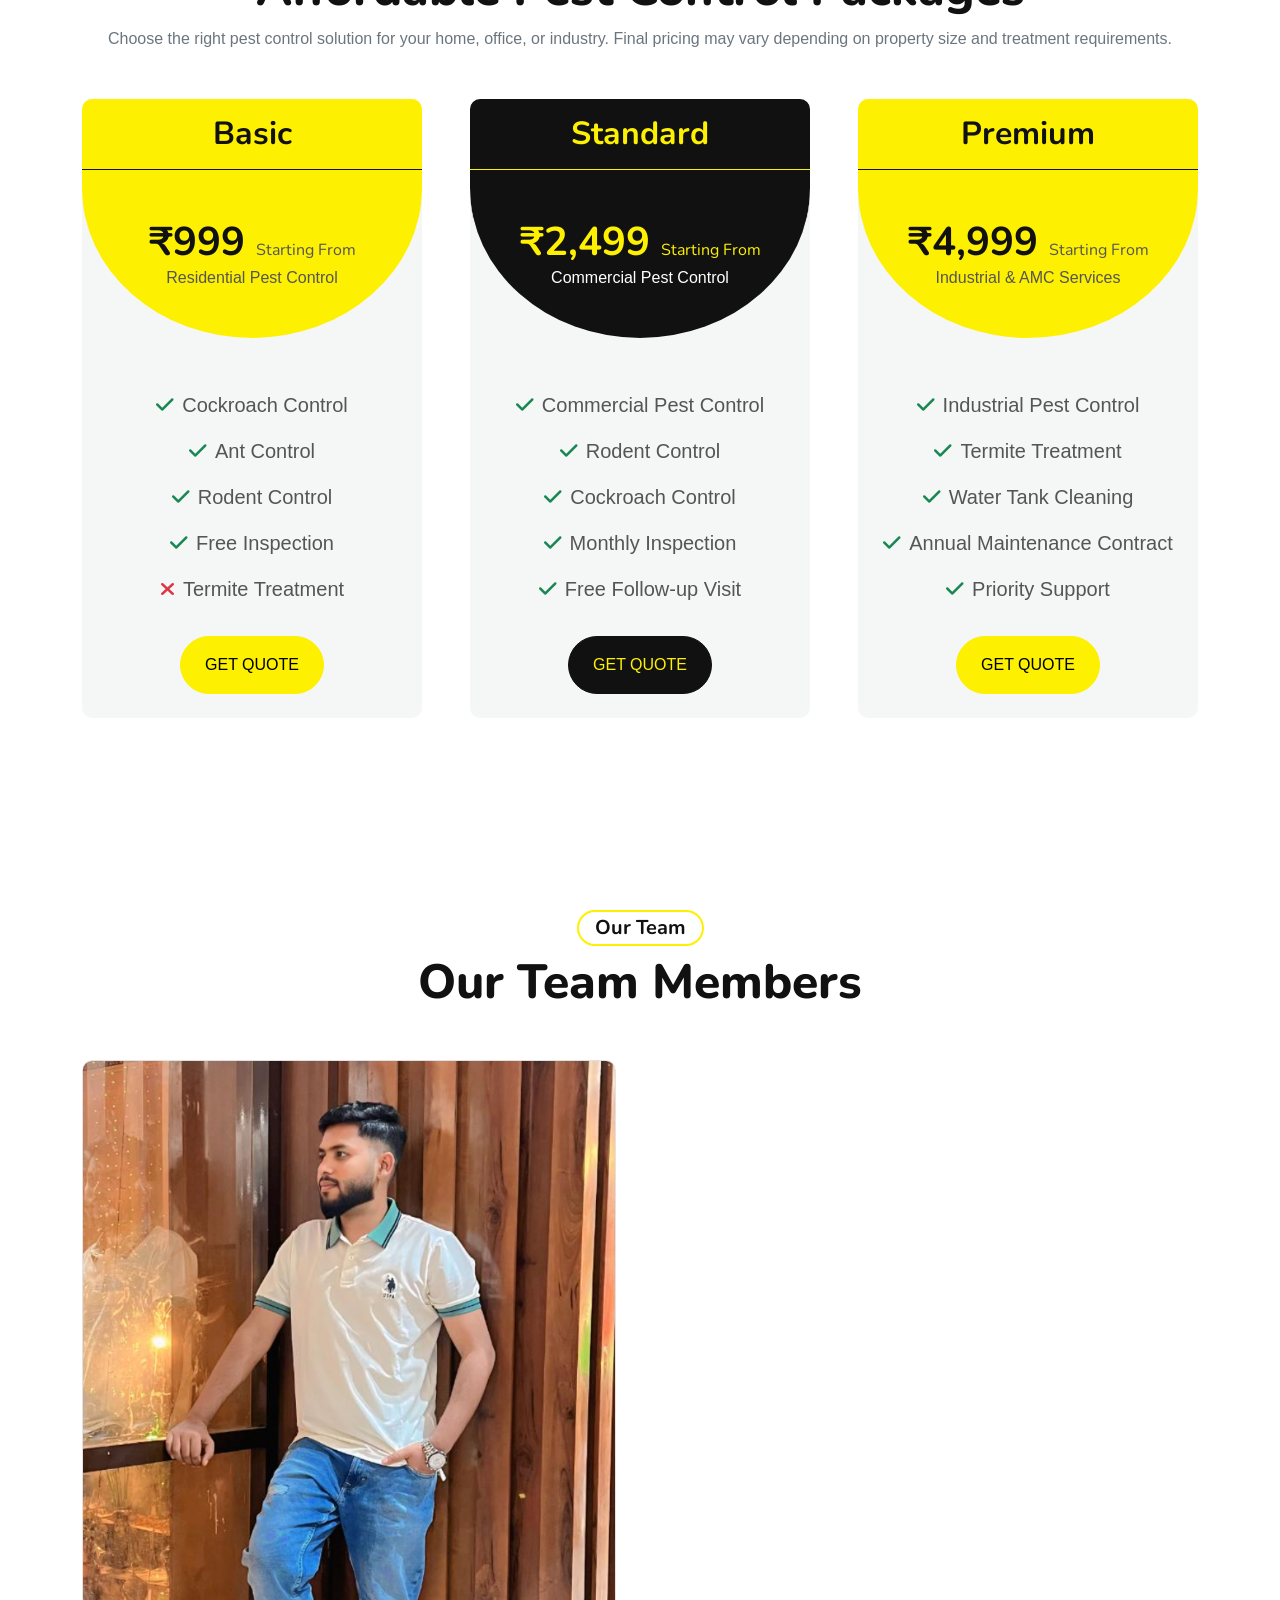
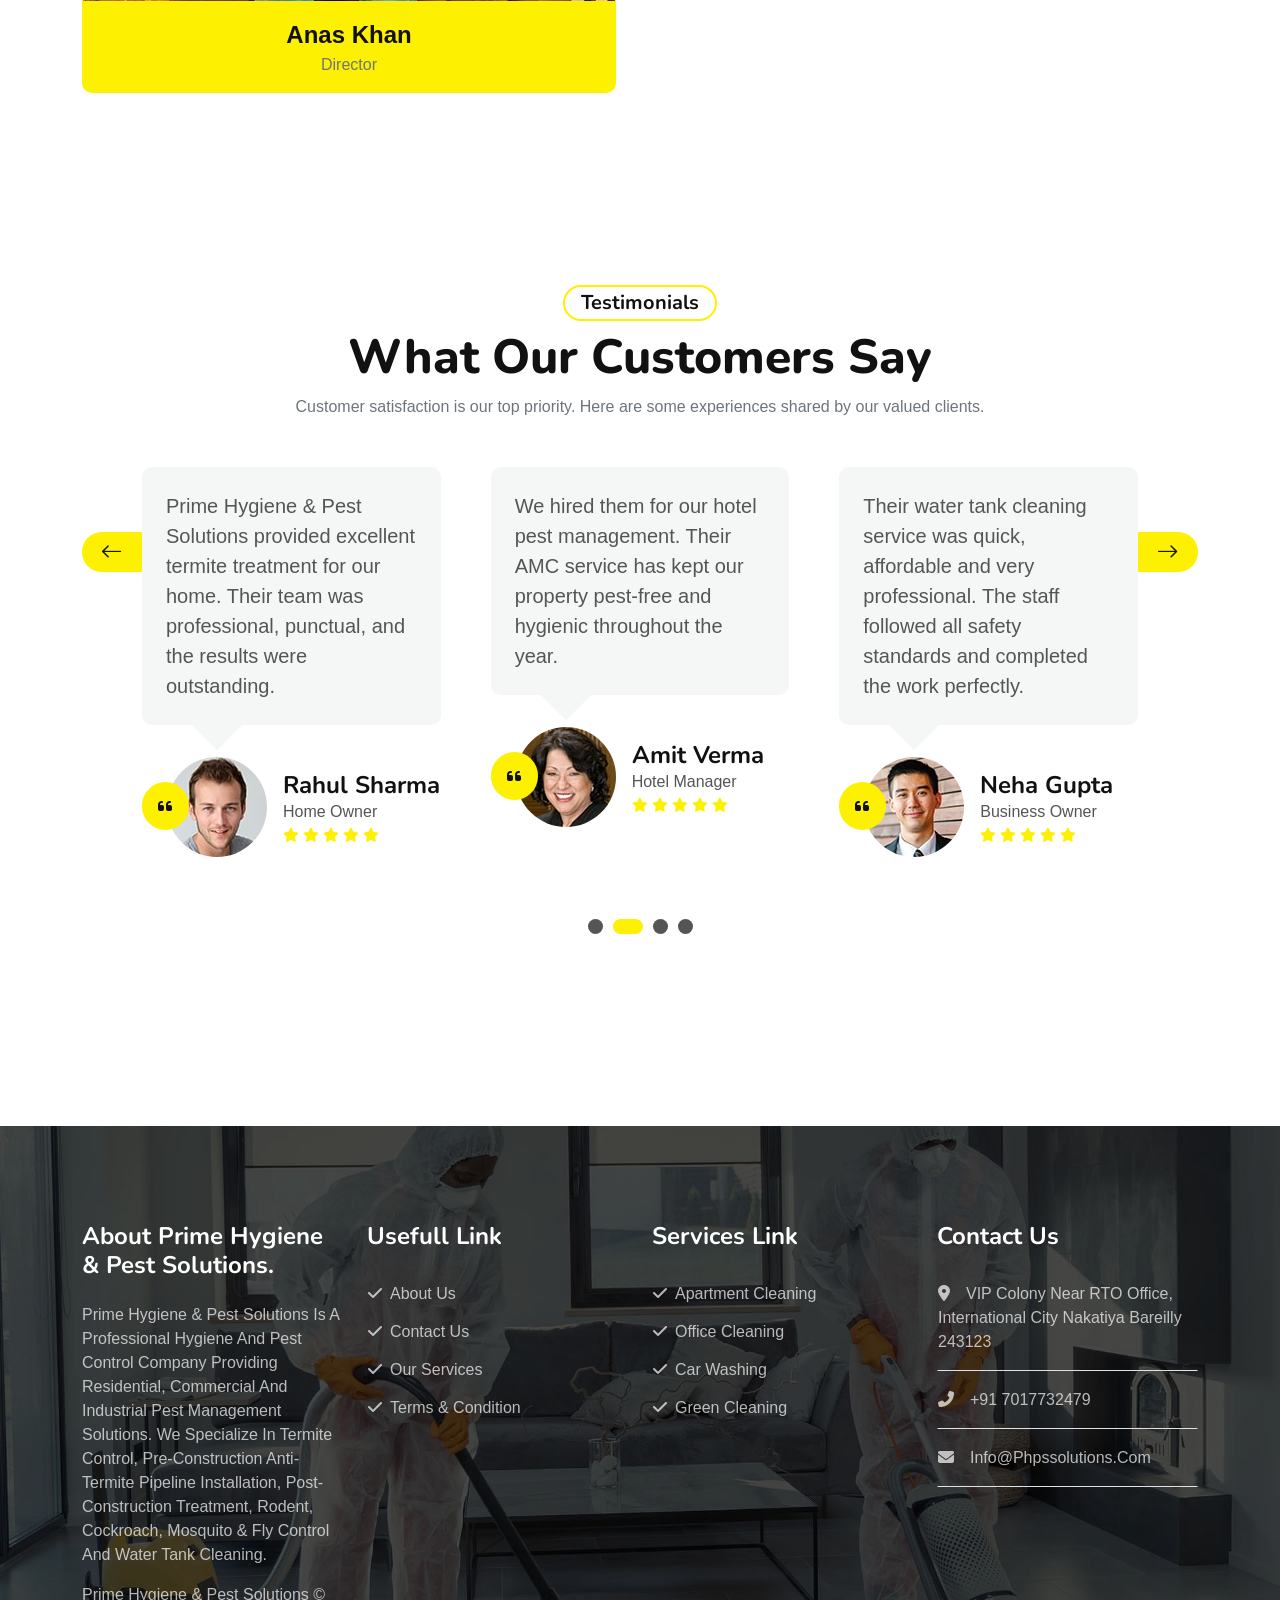
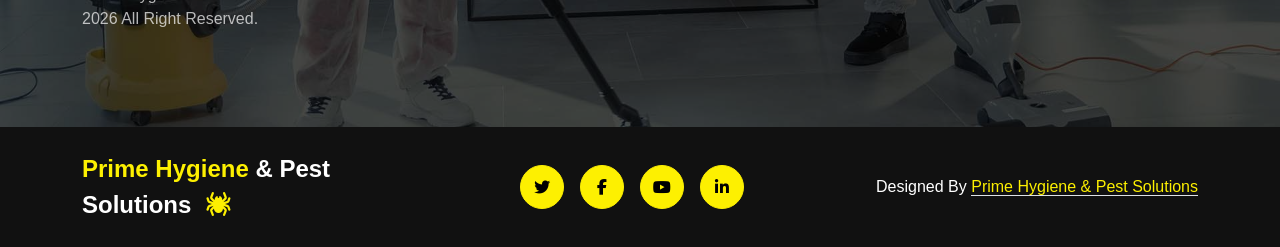
==== commit f78ab7bb: "test" ====
--- a/index.html
+++ b/index.html
@@ -188,7 +188,7 @@
 
                             <li><a class="dropdown-item" href="team.html">Team</a></li>
 
-                            <li><a class="dropdown-item" href="testimonial.html">Testimonials</a></li>
+                            <li><a class="dropdown-item" href="testimonial.html">Testimonial</a></li>
 
                         </ul>
 
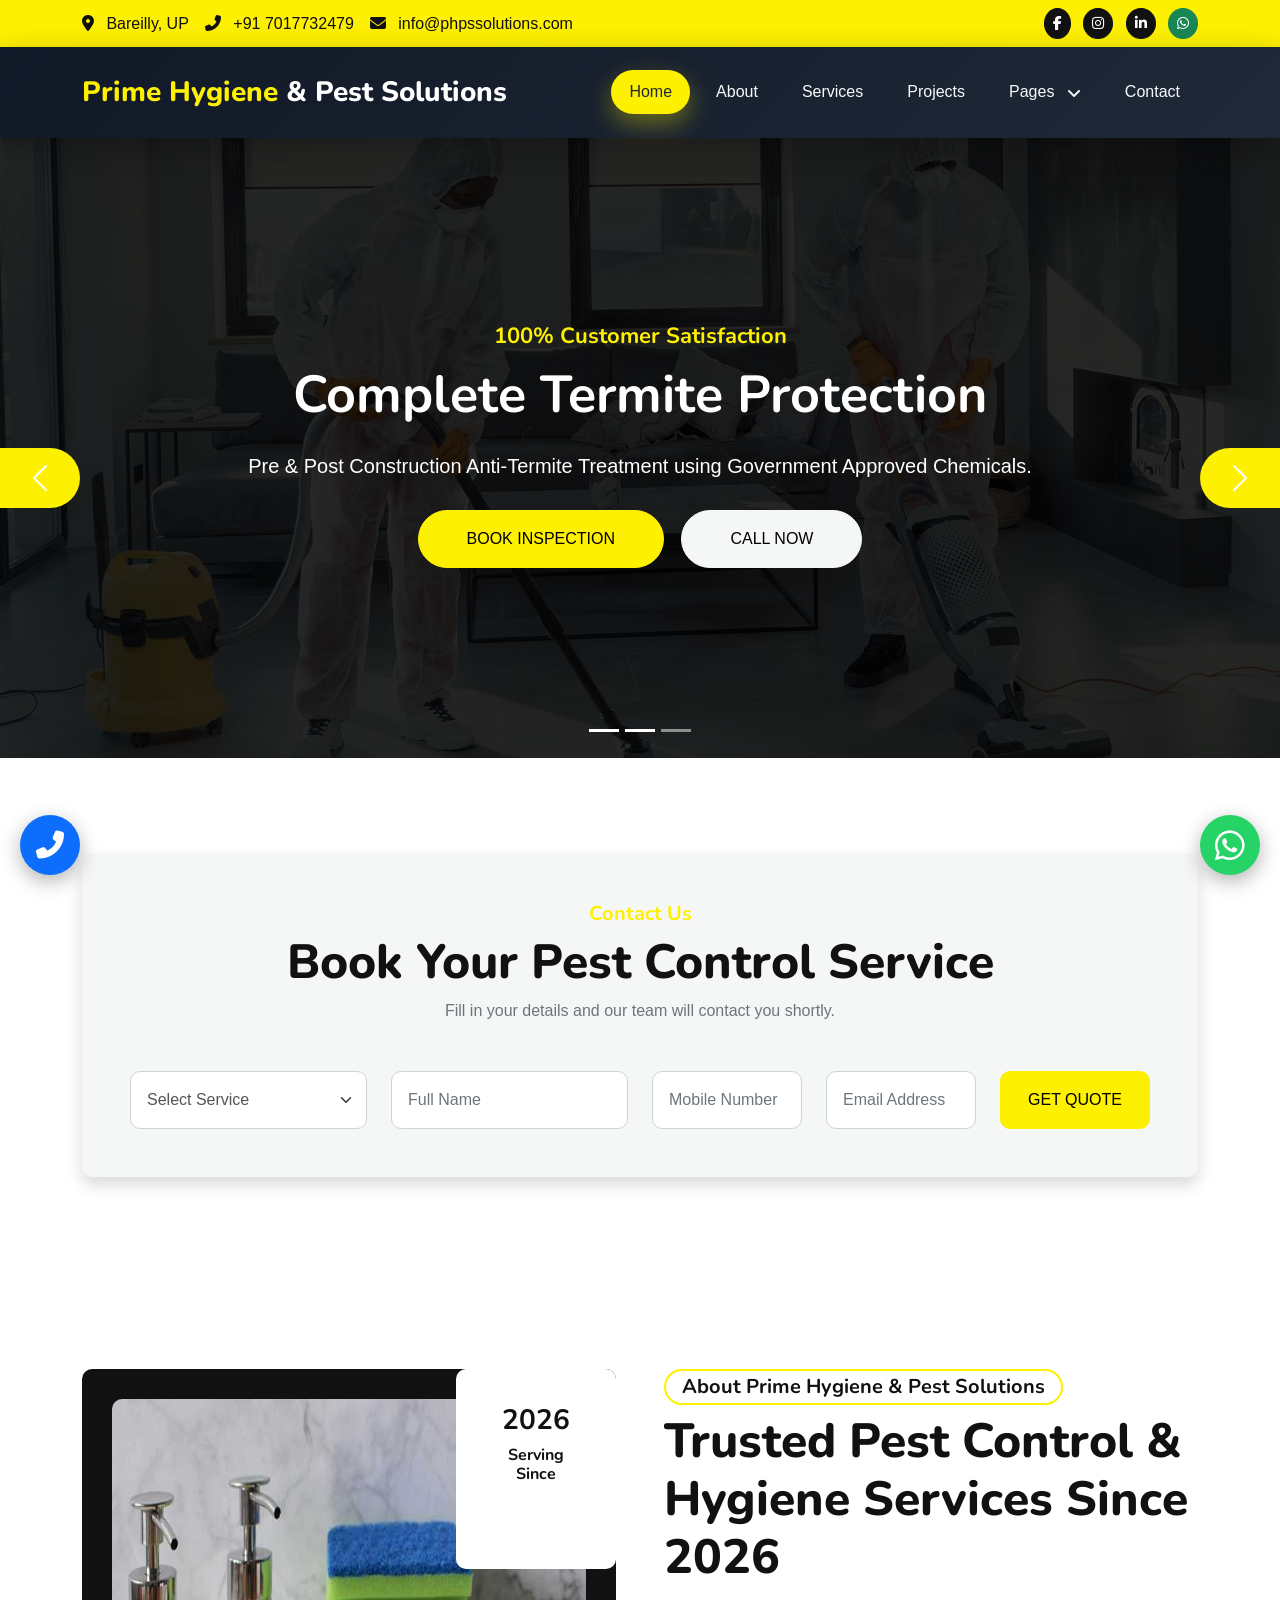
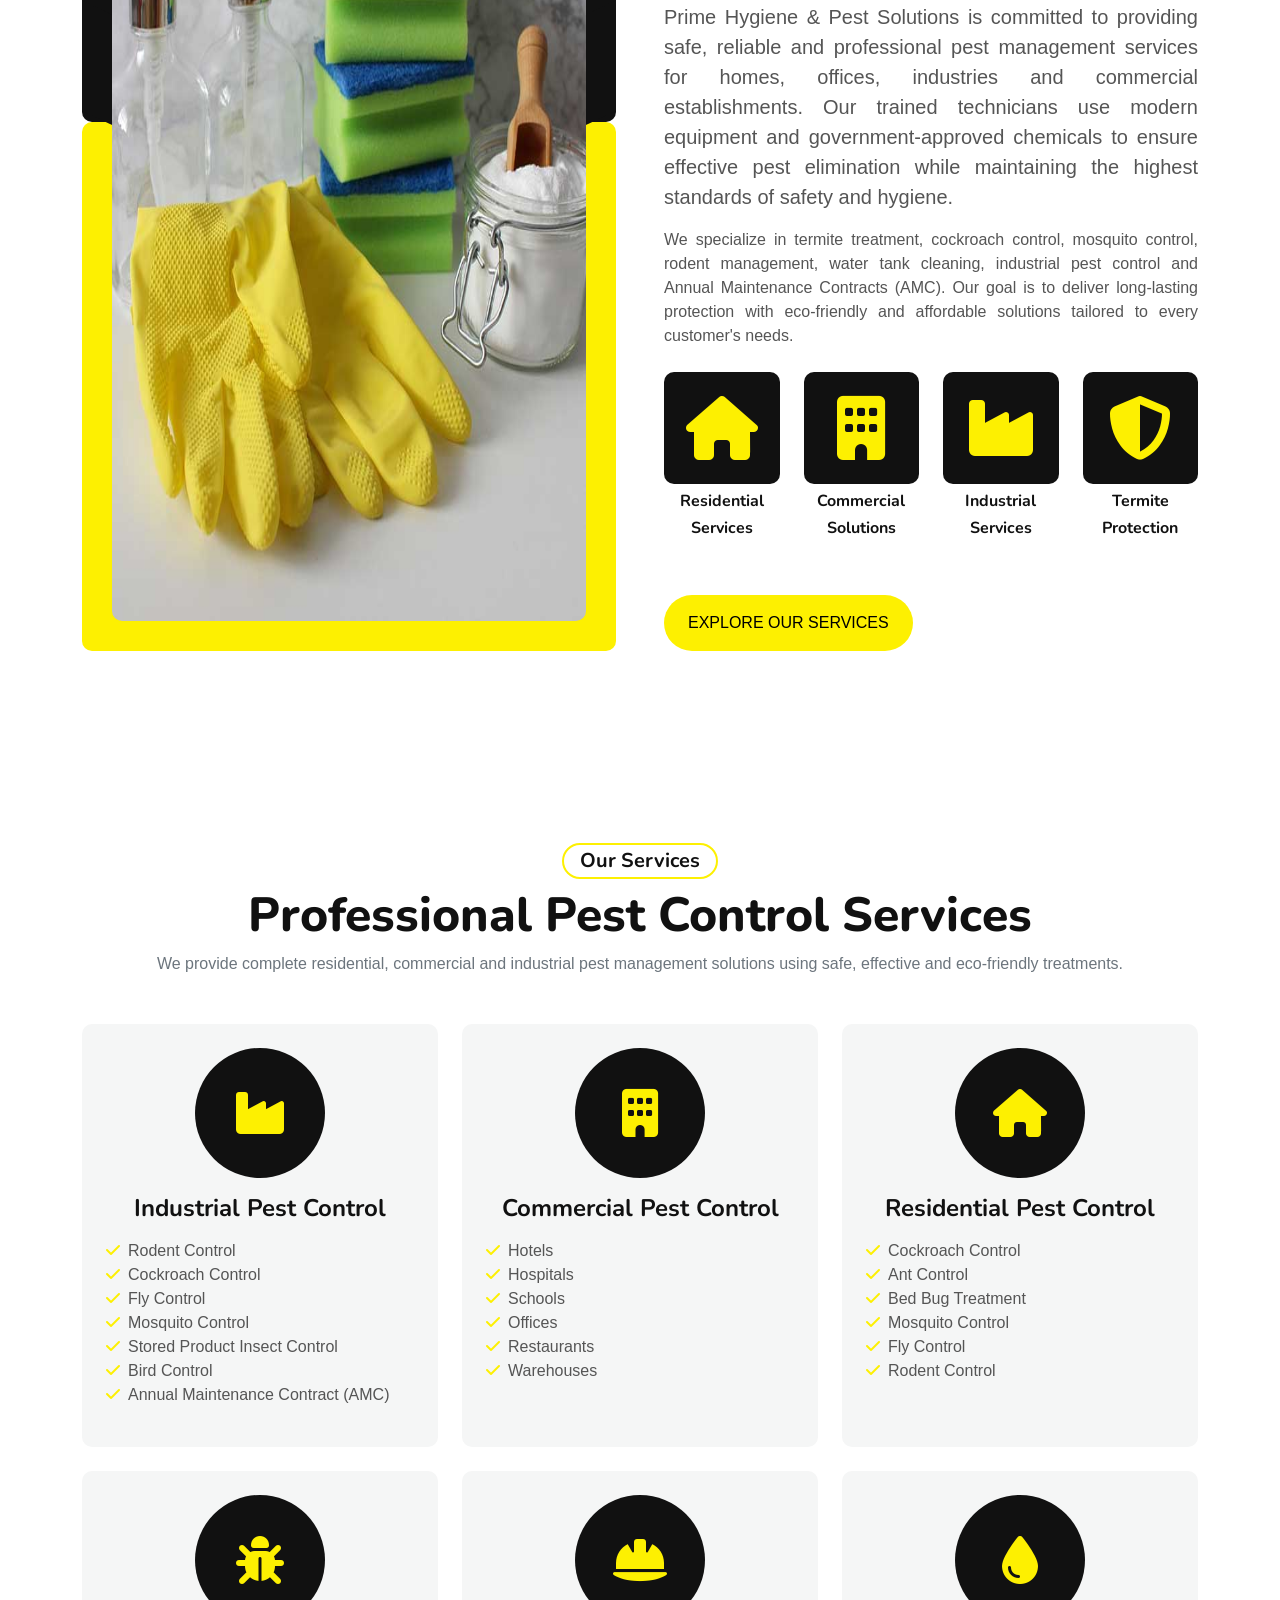
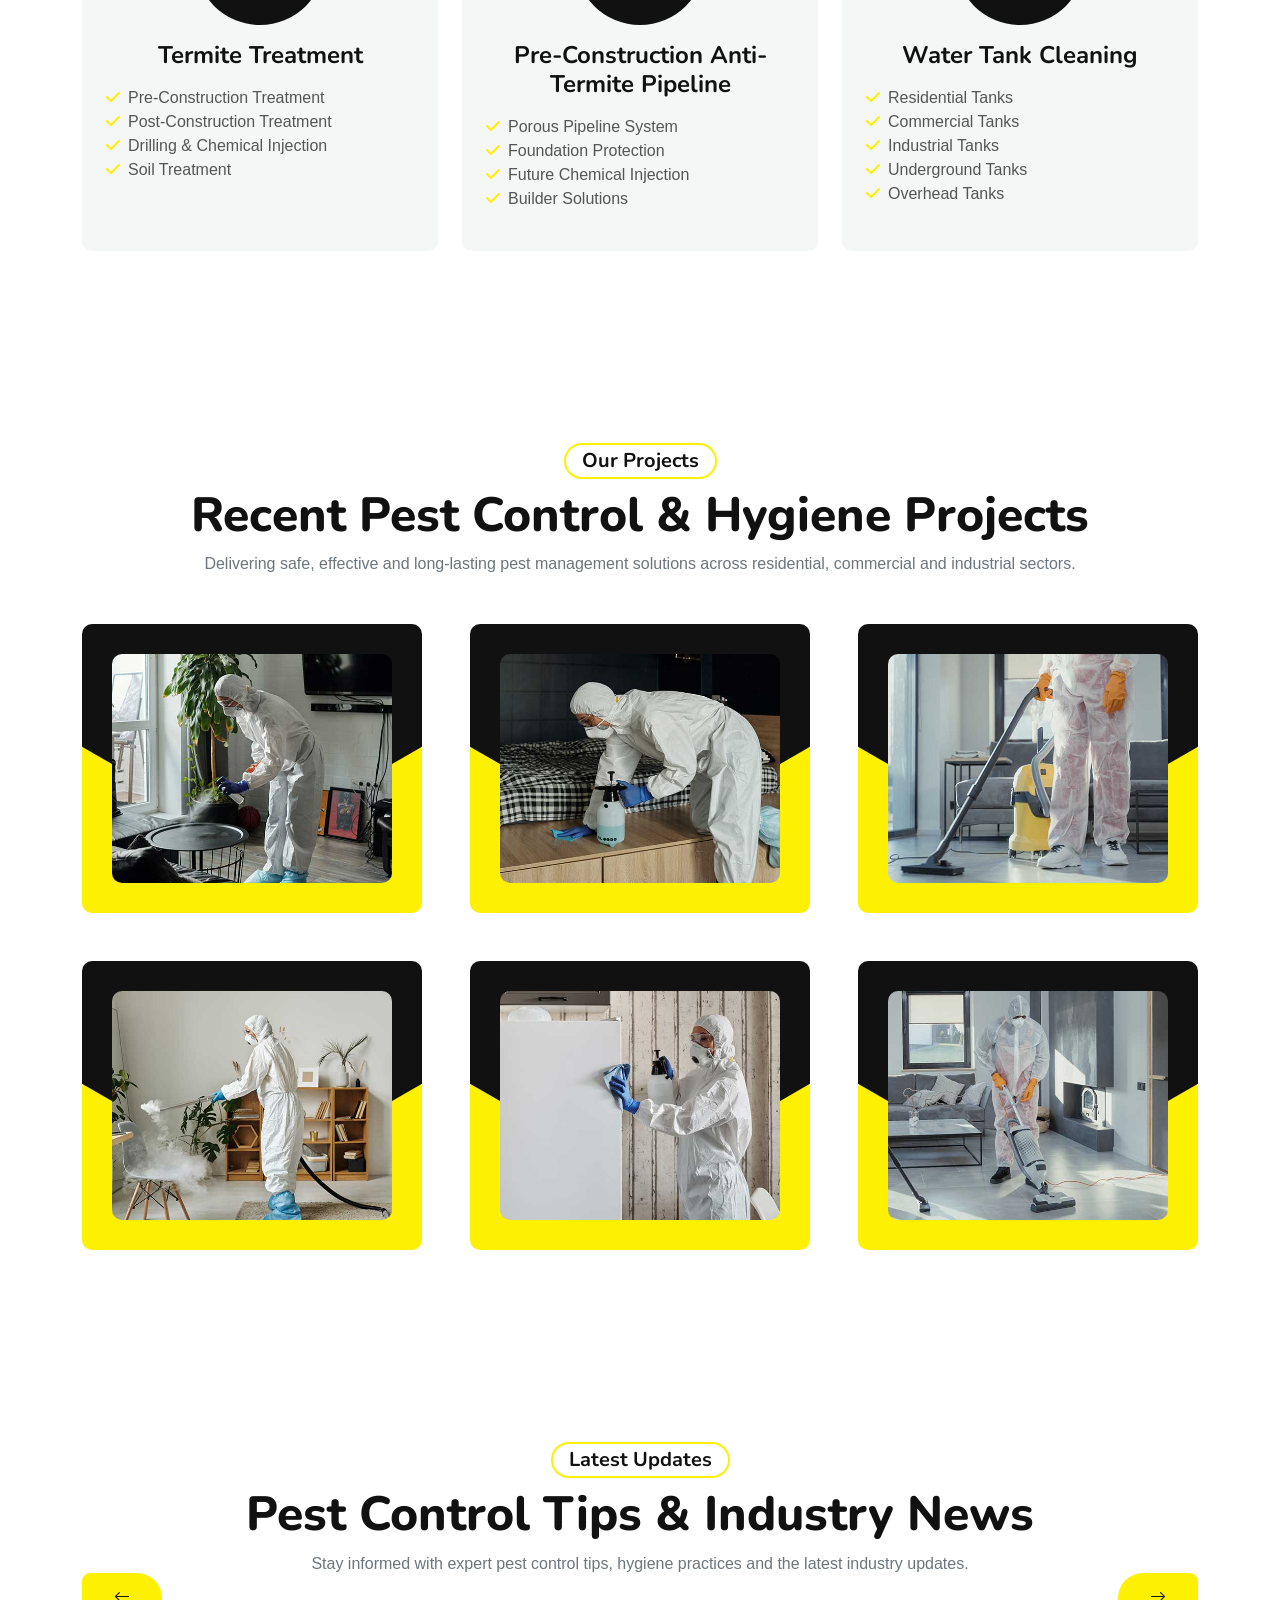
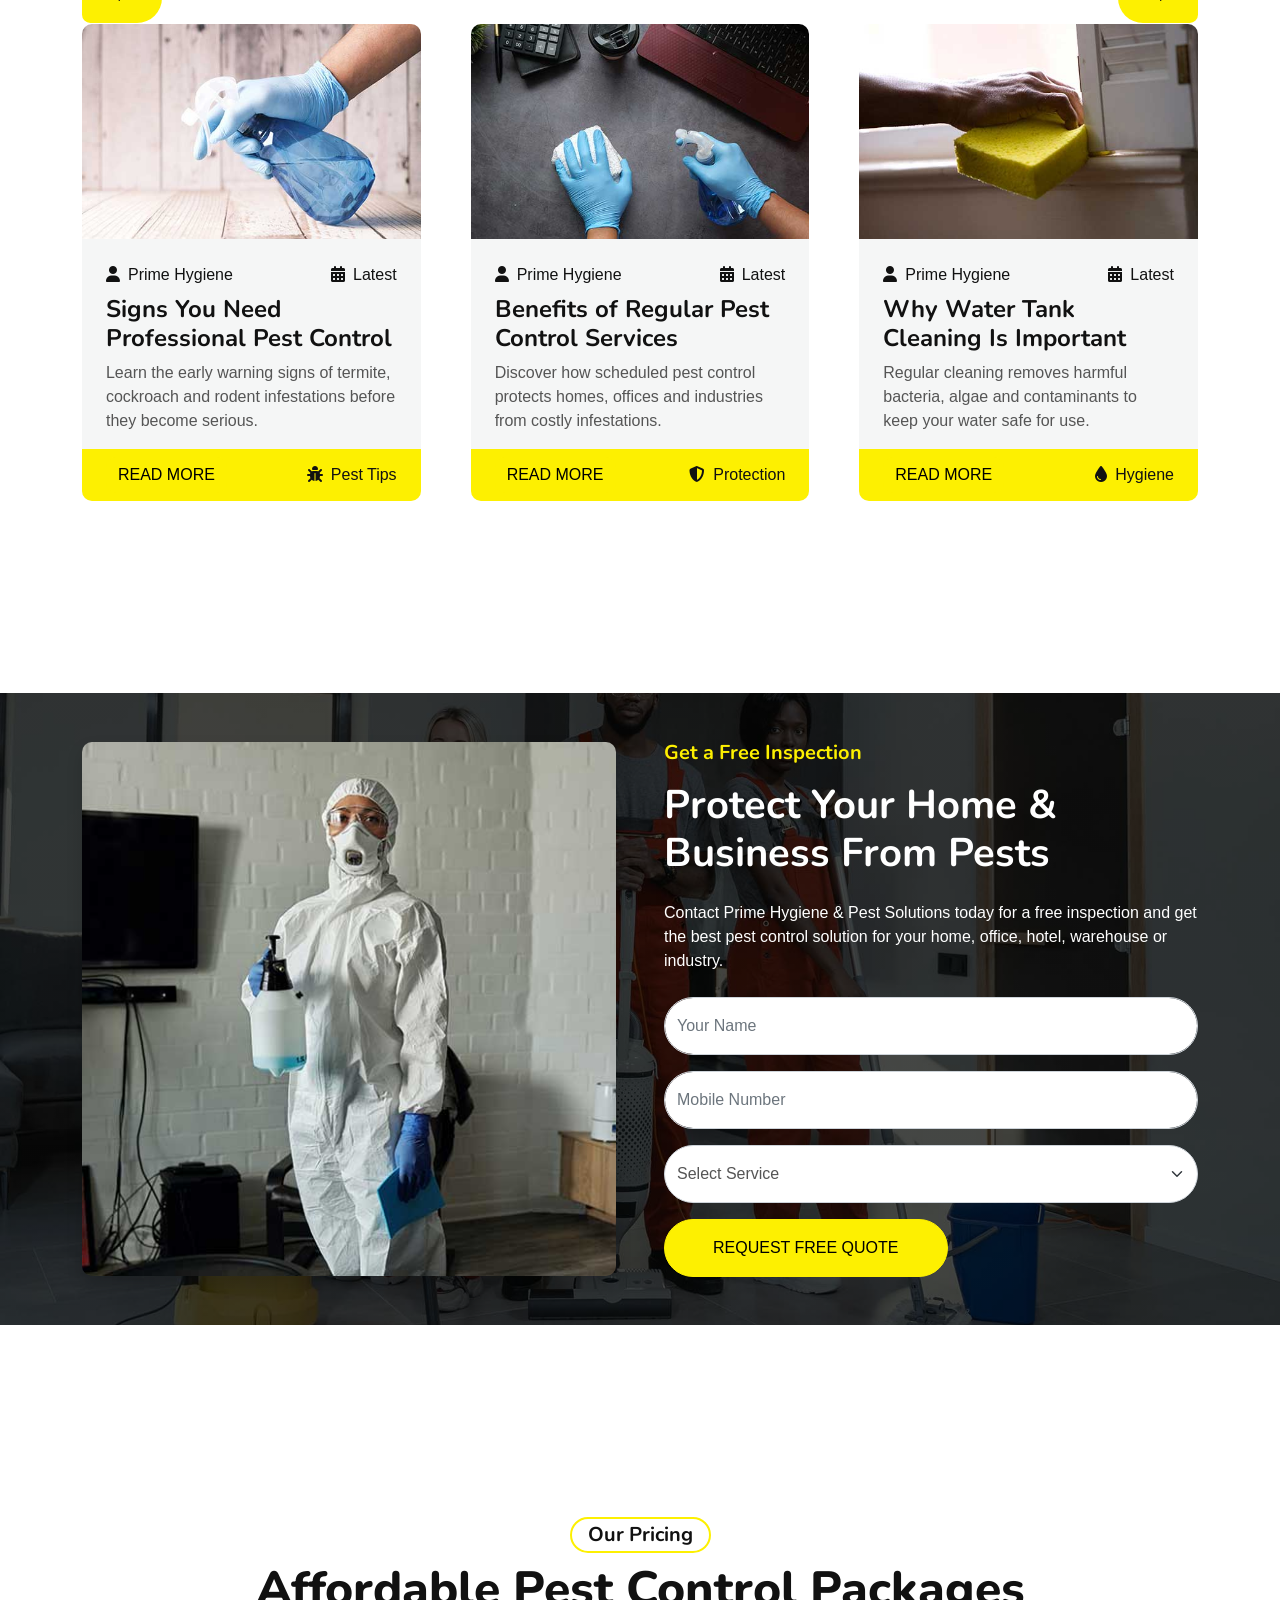
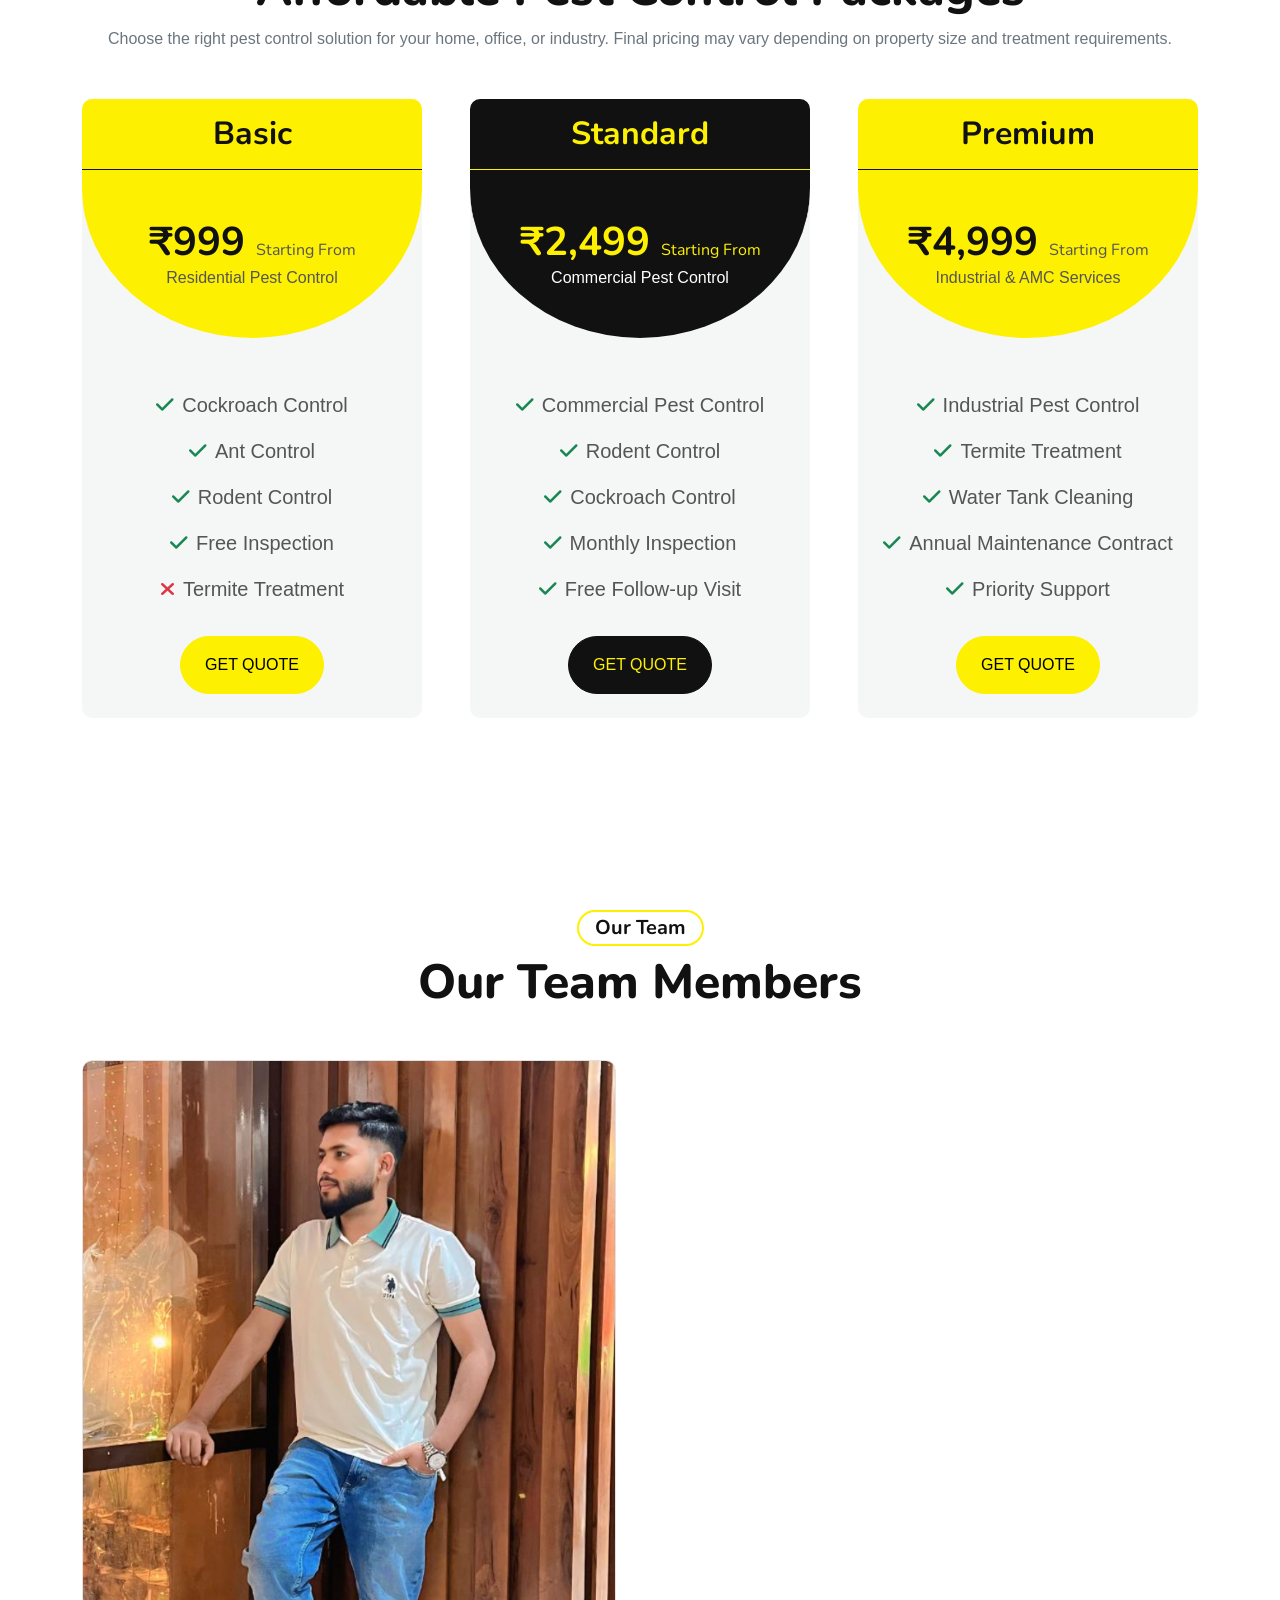
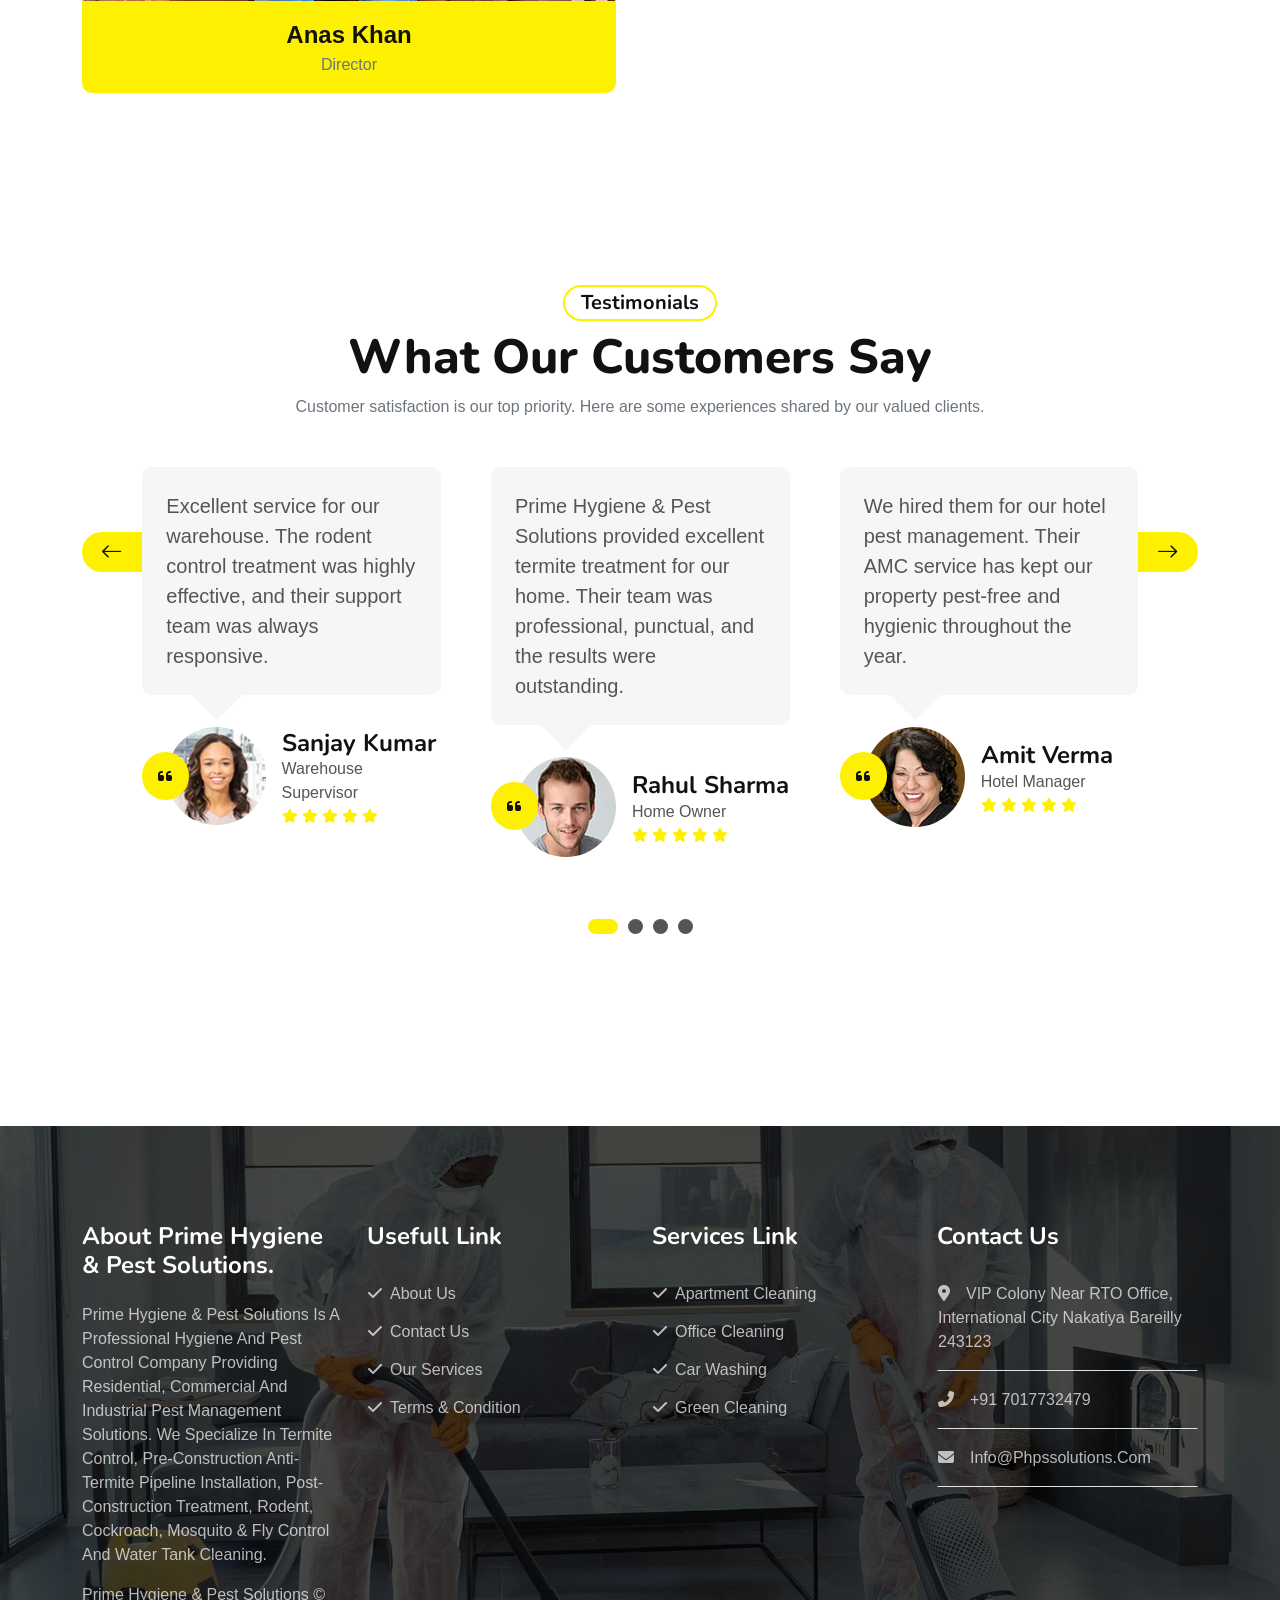
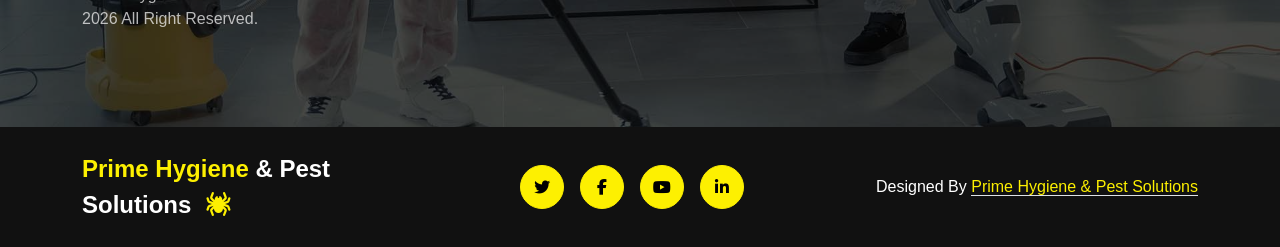
==== commit a2d749b1: "Done" ====
--- a/index.html
+++ b/index.html
@@ -188,7 +188,7 @@
 
                             <li><a class="dropdown-item" href="team.html">Team</a></li>
 
-                            <li><a class="dropdown-item" href="testimonial.html">Testimonial</a></li>
+                            <li><a class="dropdown-item" href="testimonial.html">Testimonials</a></li>
 
                         </ul>
 
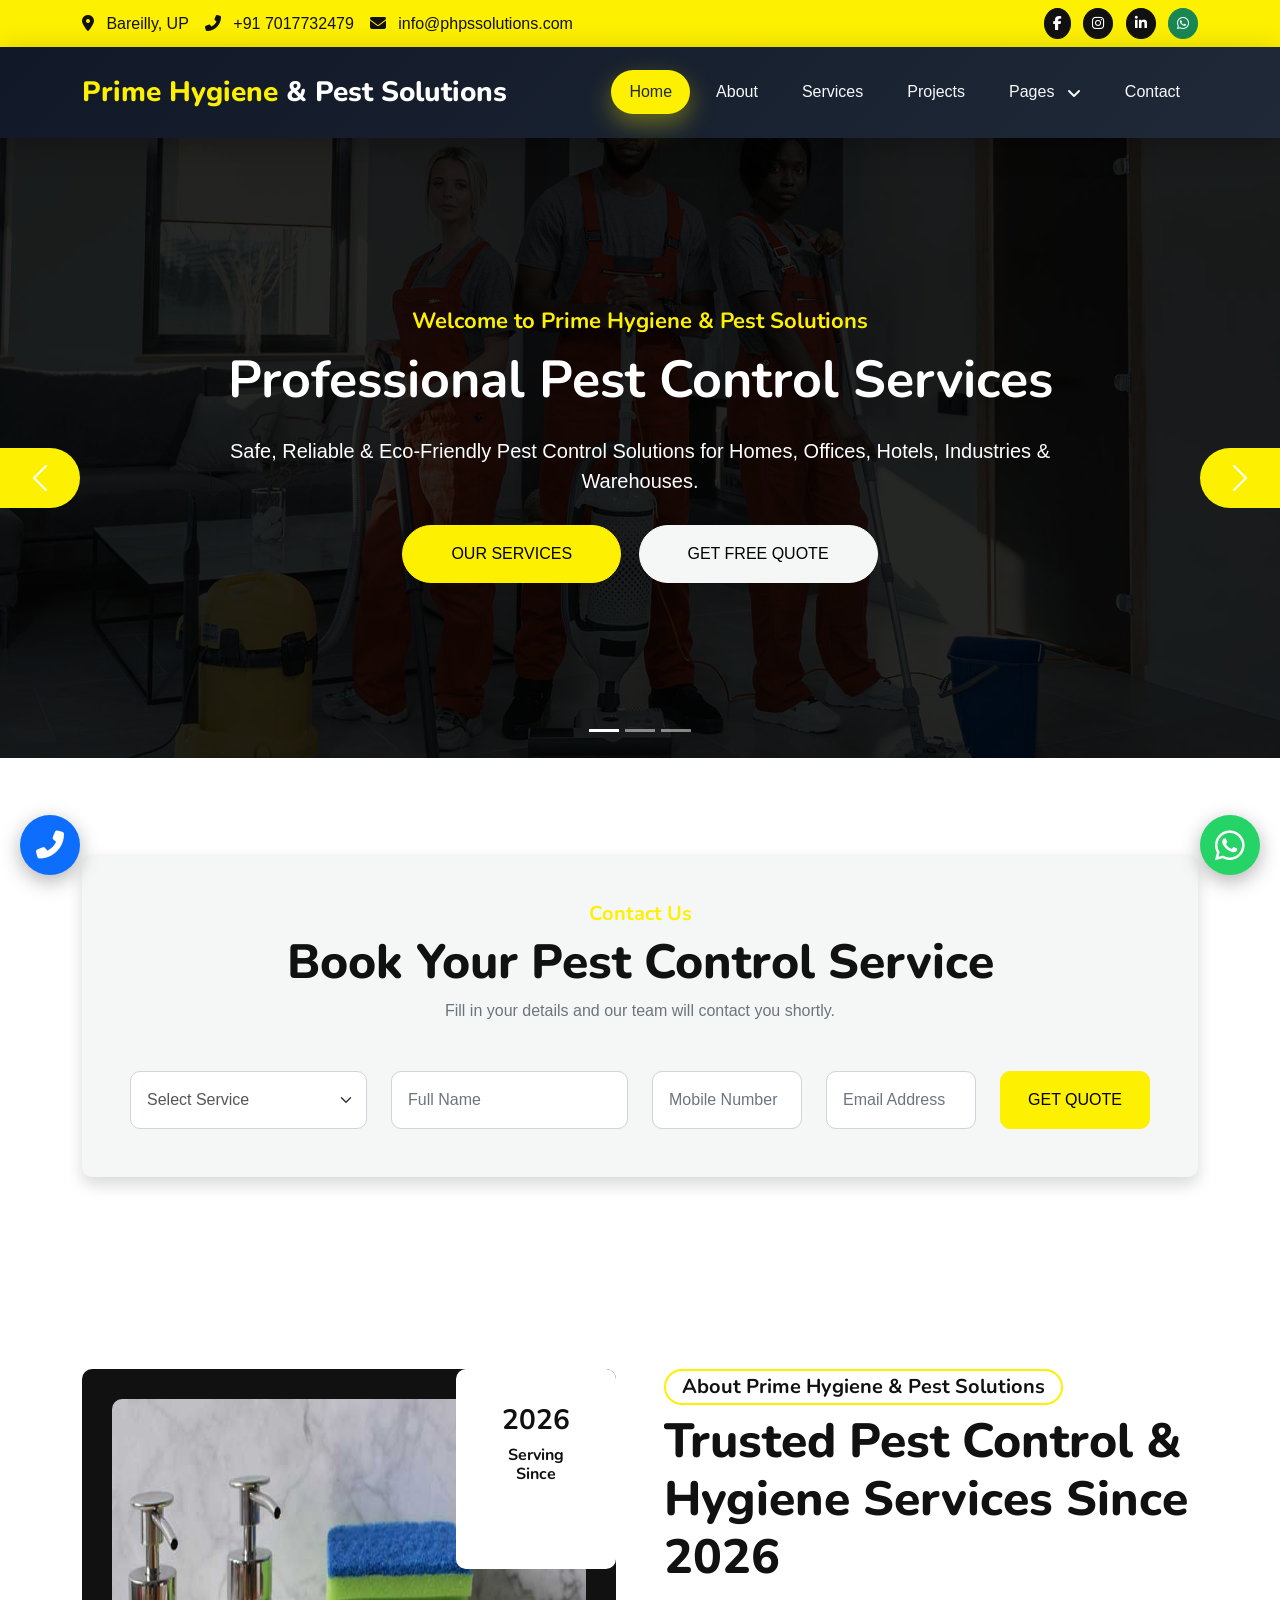
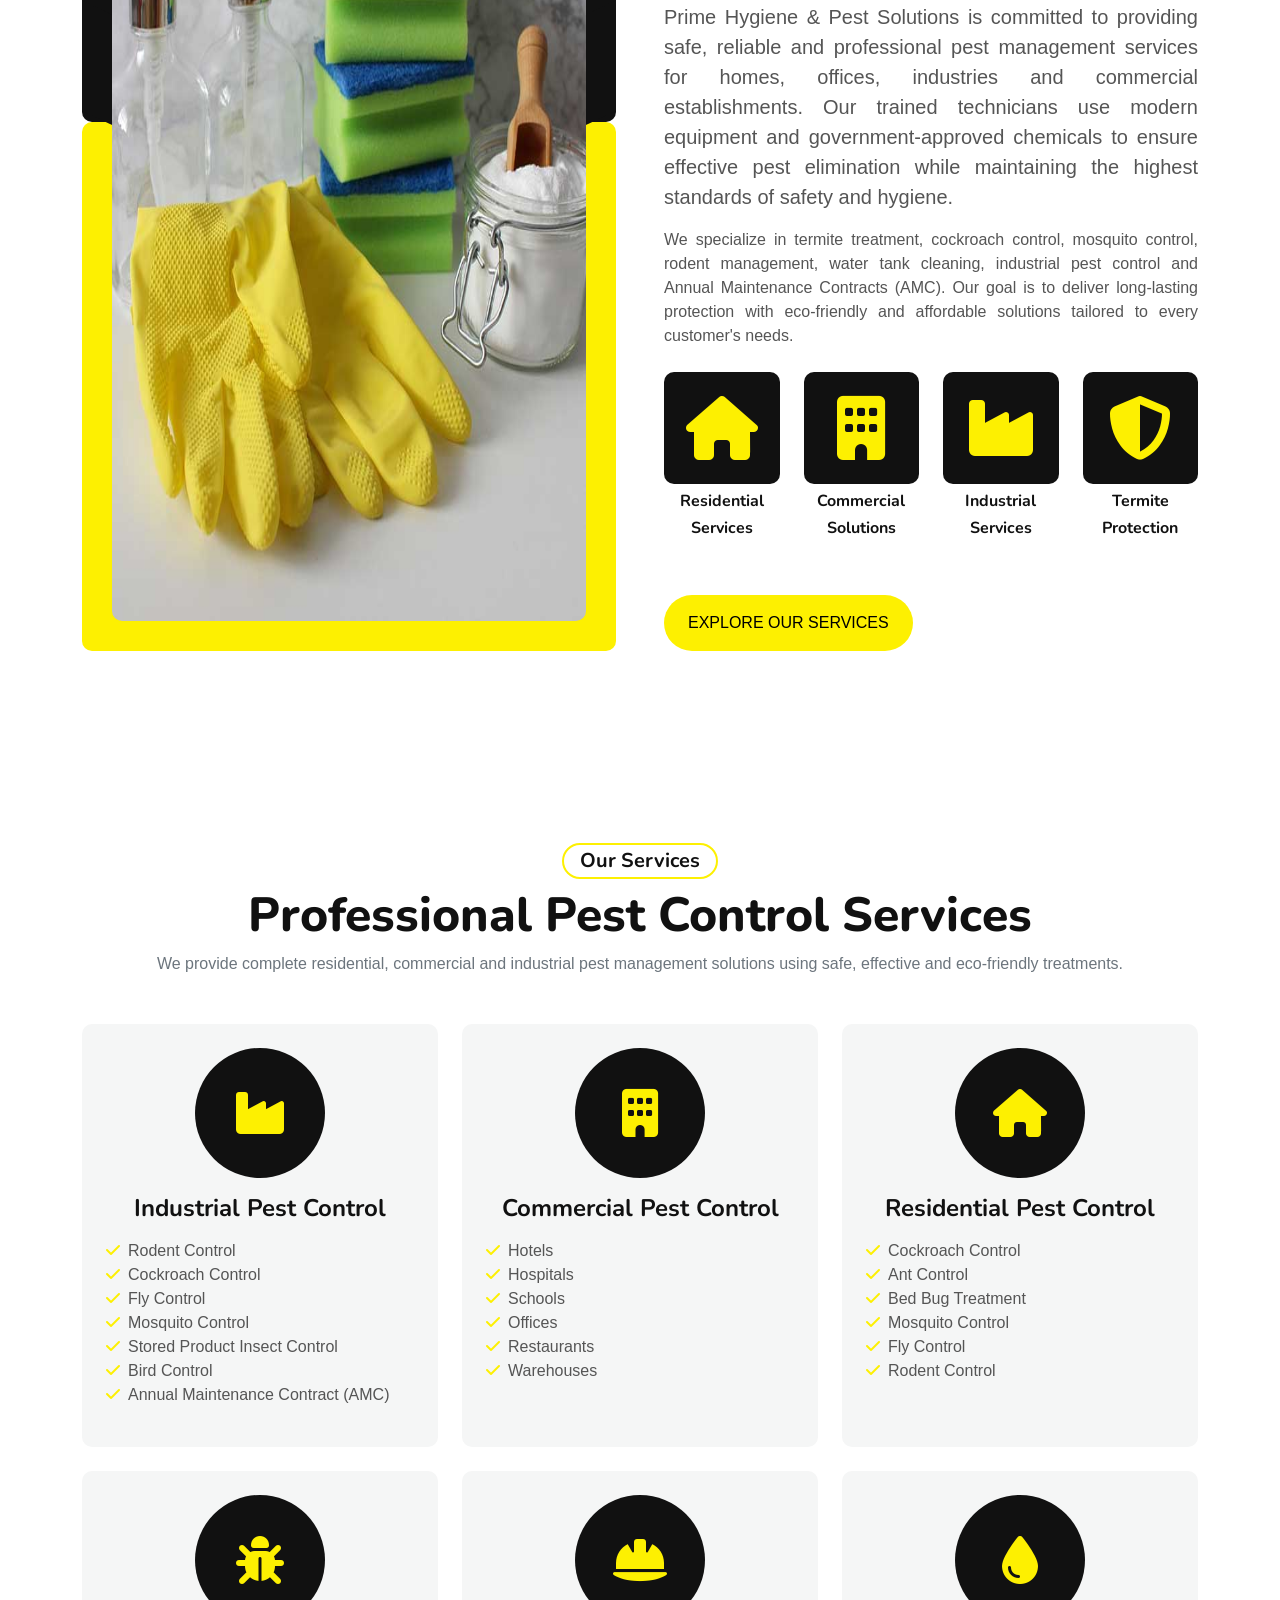
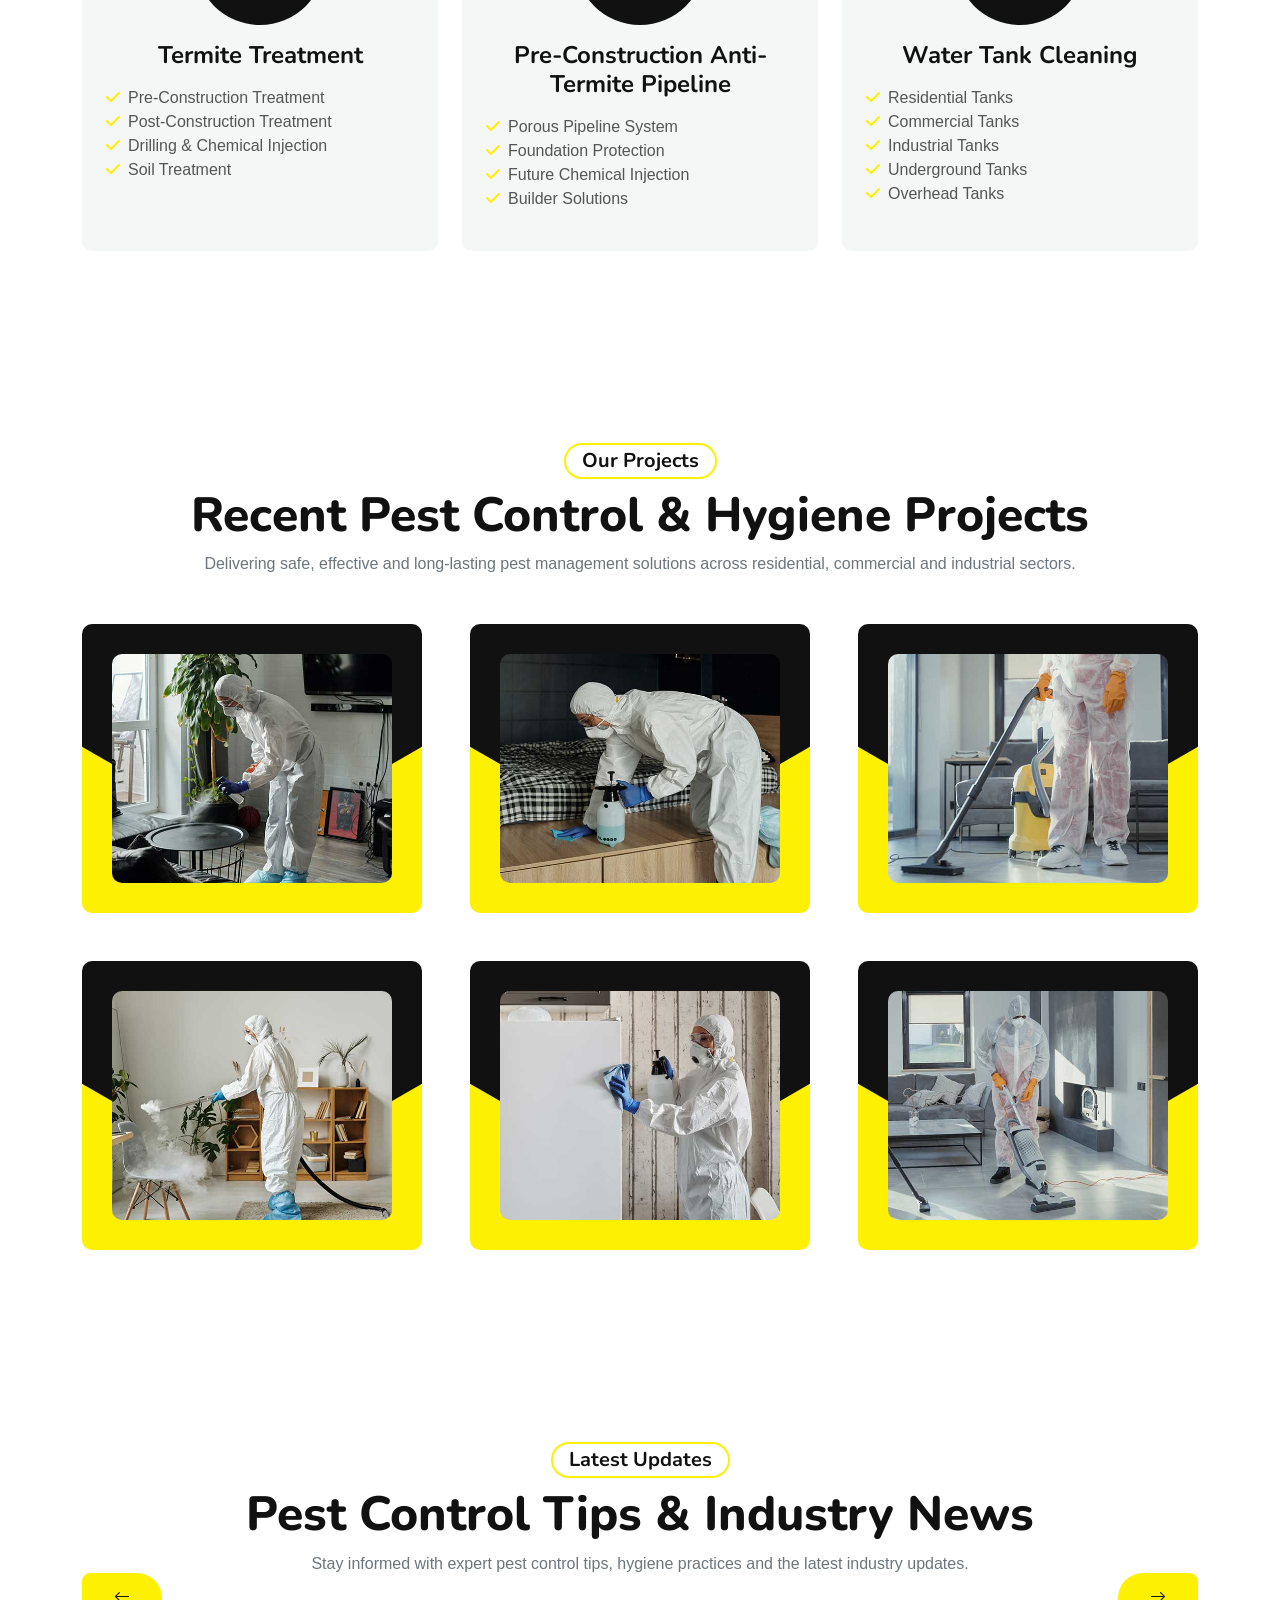
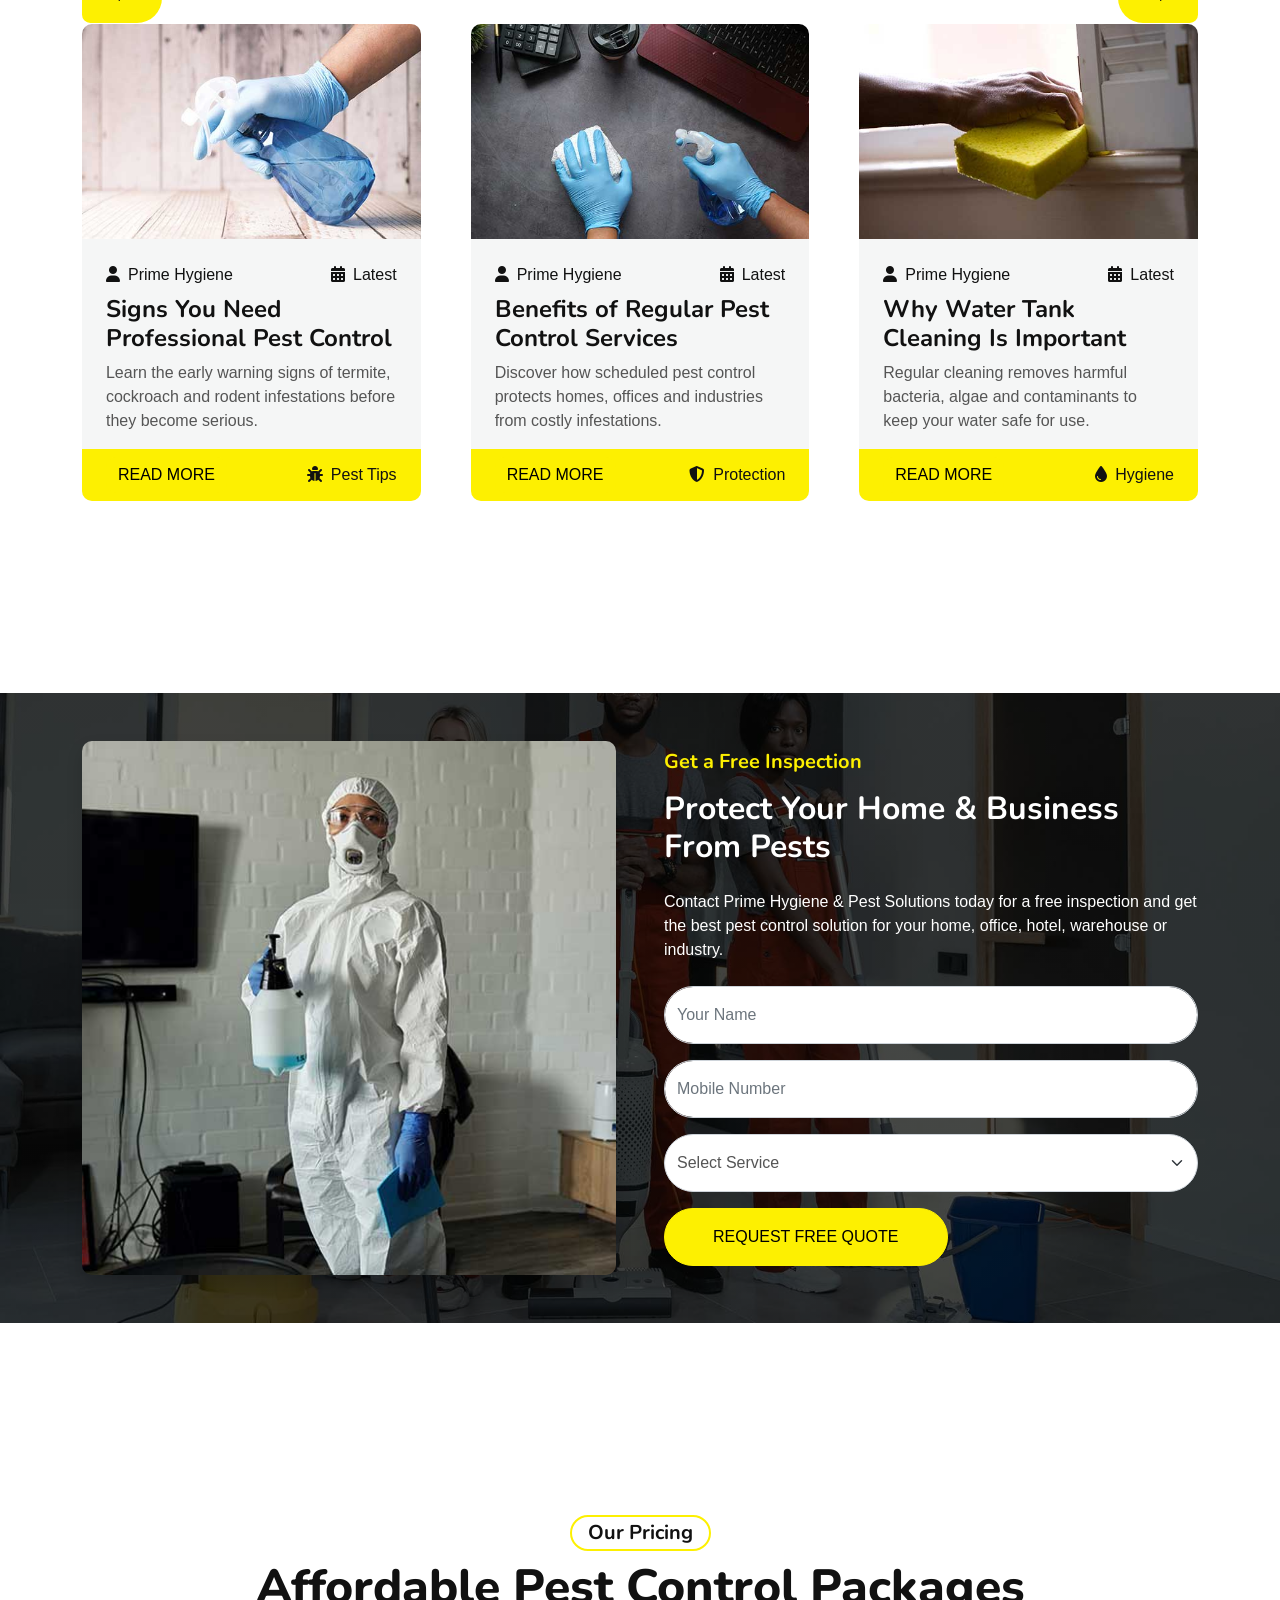
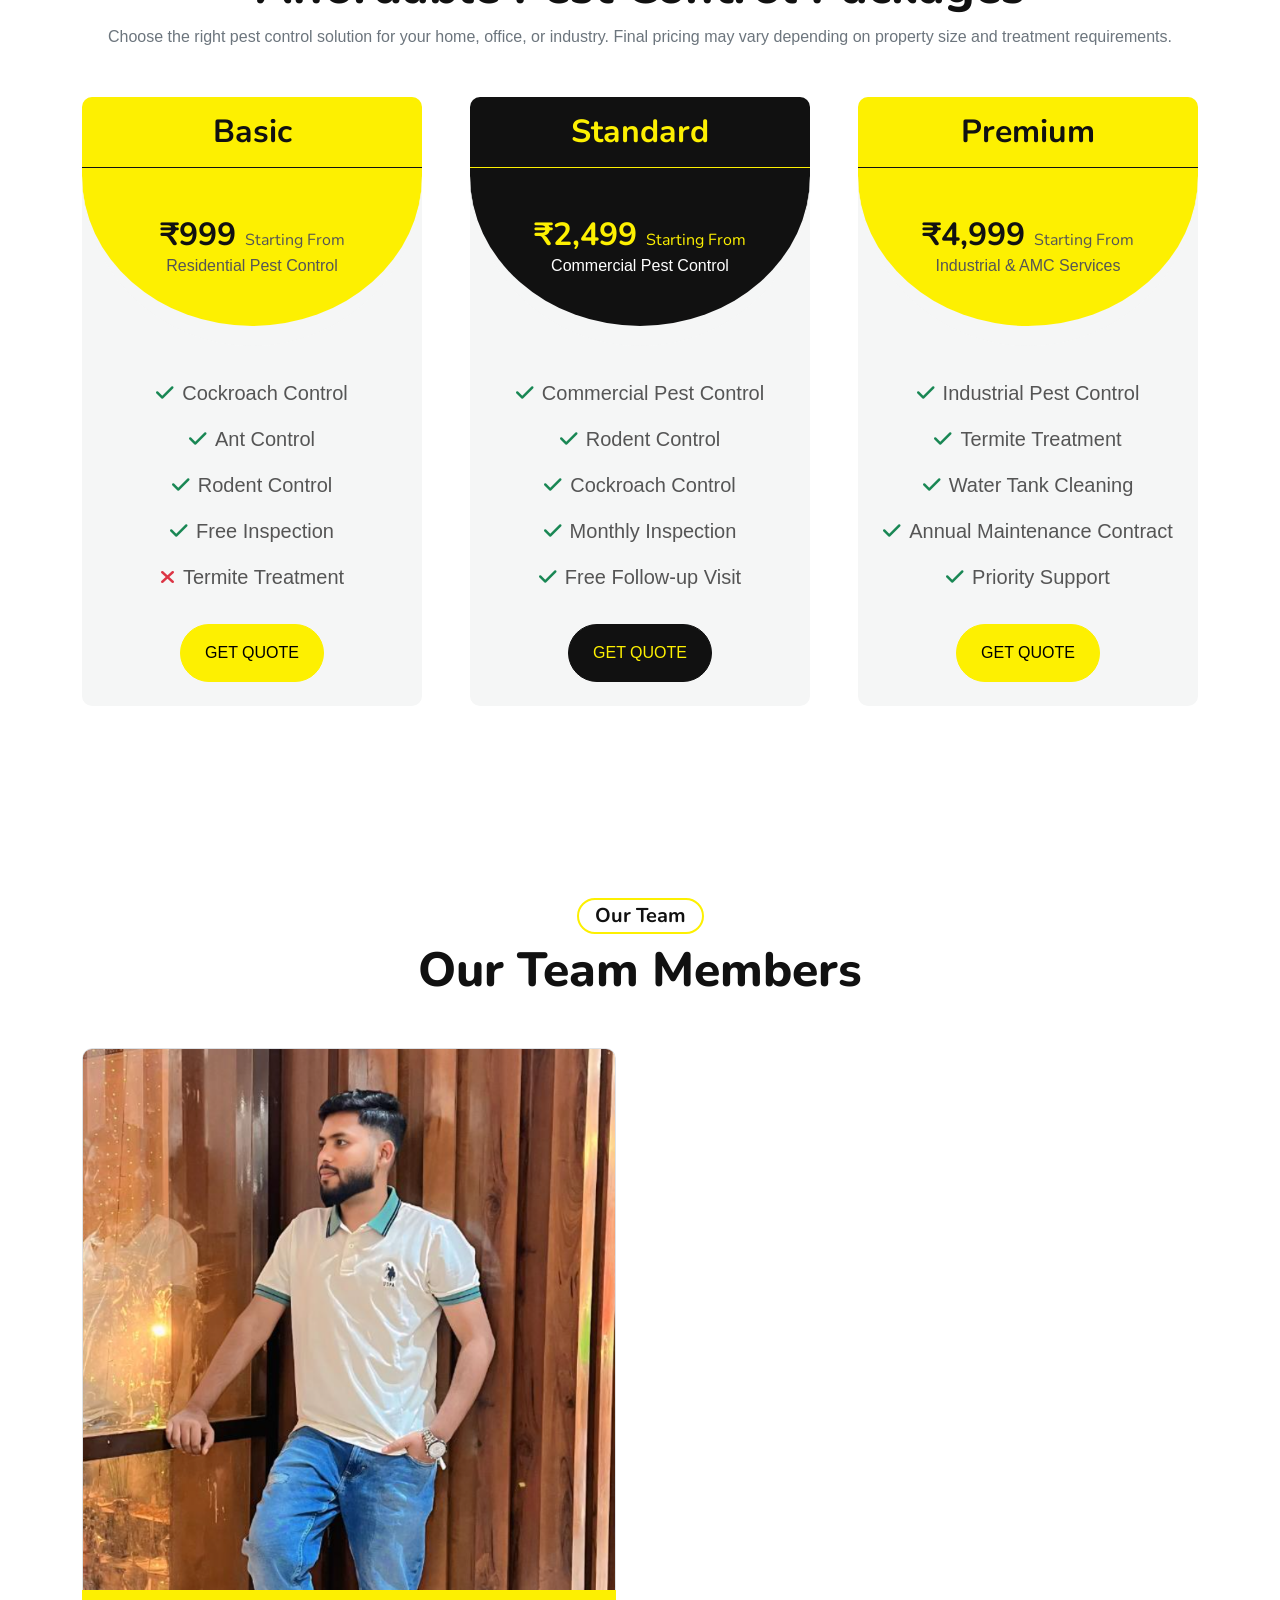
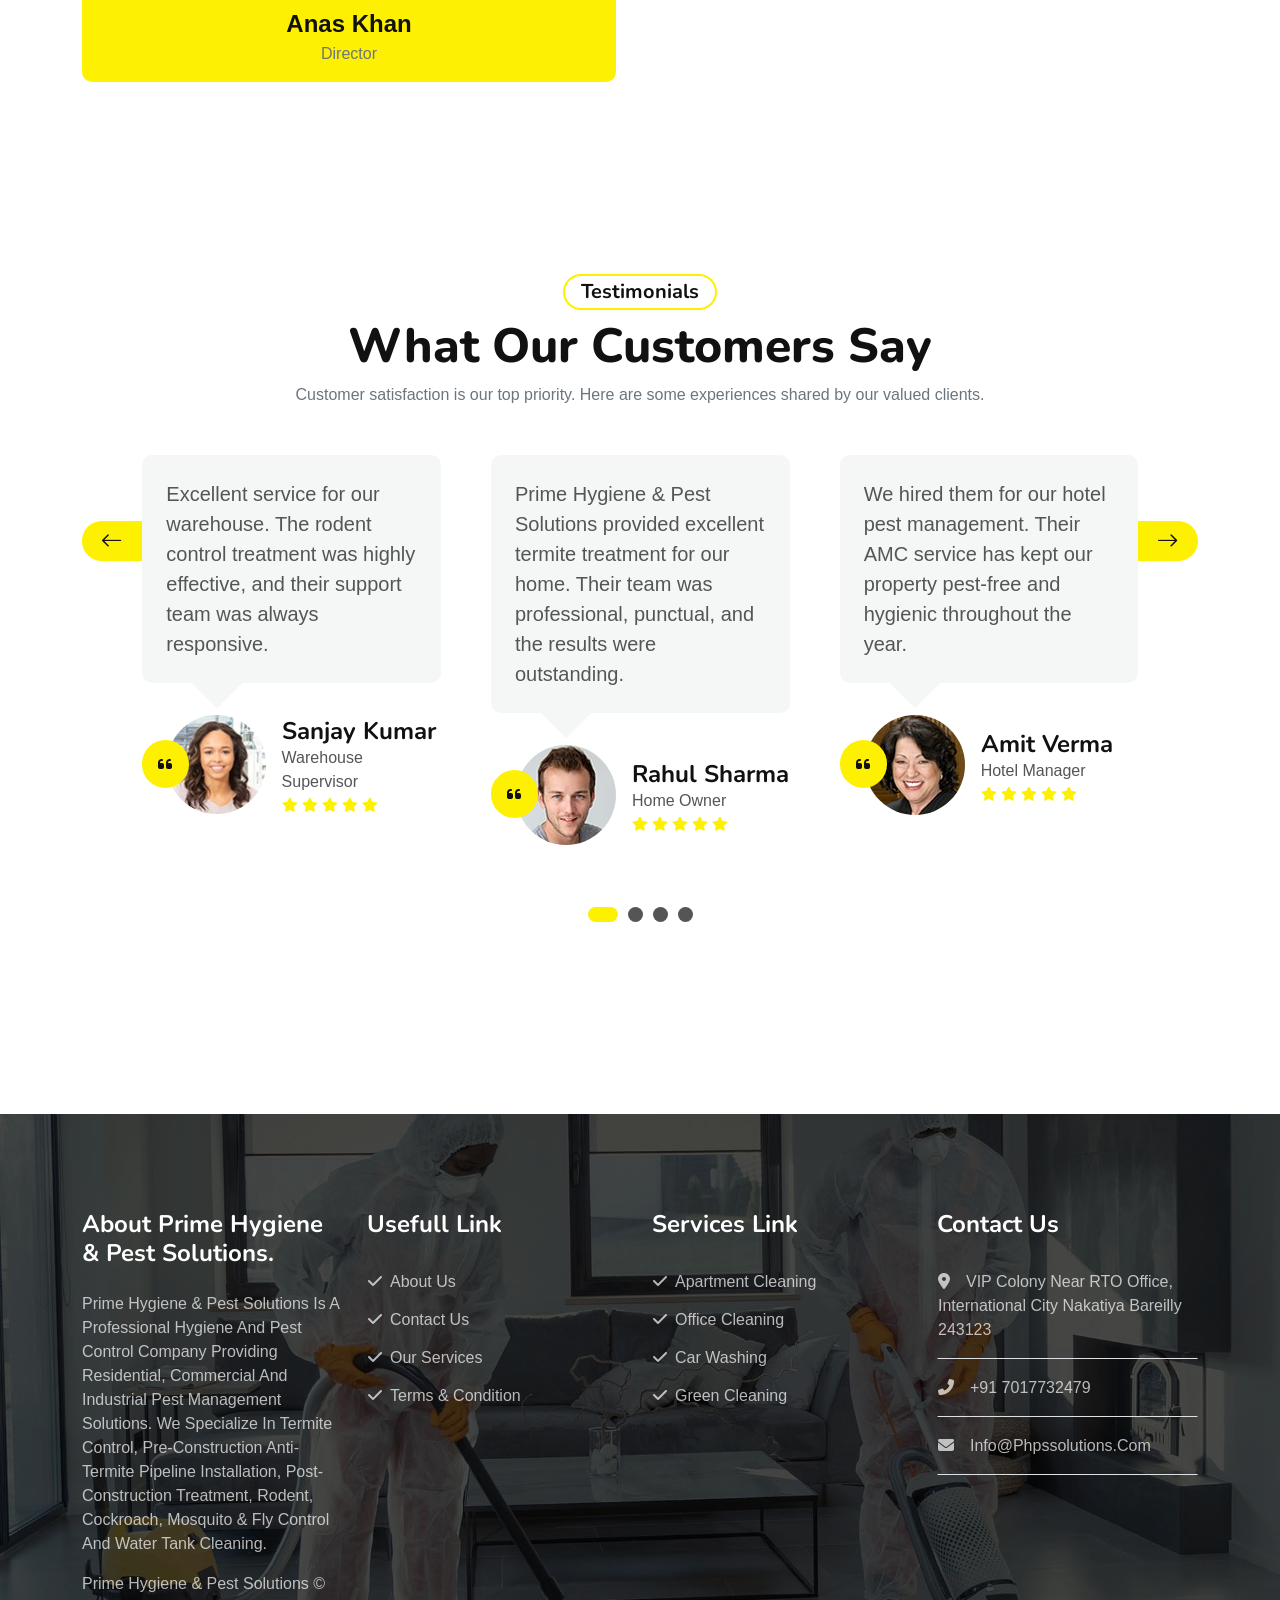
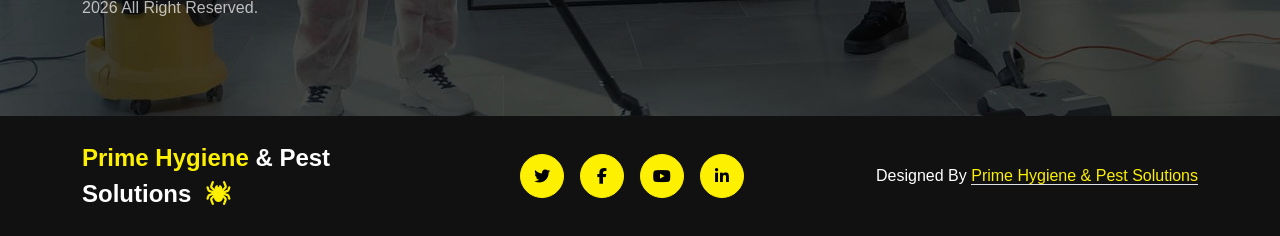
==== commit 25aa2c98: "done" ====
--- a/index.html
+++ b/index.html
@@ -16,6 +16,7 @@
 <meta name="author" content="Prime Hygiene & Pest Solutions">
 
 <meta name="robots" content="index, follow">
+<link rel="canonical" href="https://phpssolutions.com/">
 
 <meta name="language" content="English">
 
@@ -27,6 +28,49 @@
 <meta property="og:title" content="Prime Hygiene & Pest Solutions | Pest Control in Bareilly">
 <meta property="og:description" content="Professional Pest Control Services in Bareilly for Home, Office, Hotel, Restaurant and Industries.">
 <meta property="og:image" content="img/carousel-1.jpg">
+<meta property="og:url" content="https://phpssolutions.com/">
+<meta property="og:site_name" content="Prime Hygiene & Pest Solutions">
+<meta name="twitter:card" content="summary_large_image">
+<meta name="twitter:title" content="Pest Control in Bareilly | Prime Hygiene & Pest Solutions">
+<meta name="twitter:description" content="Professional pest control, hygiene and water tank cleaning services in Bareilly.">
+<meta name="twitter:image" content="img/carousel-1.jpg">
+
+<script type="application/ld+json">
+{
+  "@context": "https://schema.org",
+  "@graph": [
+    {
+      "@type": "Organization",
+      "@id": "https://phpssolutions.com/#organization",
+      "name": "Prime Hygiene & Pest Solutions",
+      "url": "https://phpssolutions.com/",
+      "logo": "https://phpssolutions.com/img/anas.png",
+      "telephone": "+91-7017732479",
+      "email": "info@phpssolutions.com",
+      "address": {
+        "@type": "PostalAddress",
+        "addressLocality": "Bareilly",
+        "addressRegion": "Uttar Pradesh",
+        "addressCountry": "IN"
+      }
+    },
+    {
+      "@type": "WebSite",
+      "@id": "https://phpssolutions.com/#website",
+      "url": "https://phpssolutions.com/",
+      "name": "Prime Hygiene & Pest Solutions",
+      "publisher": { "@id": "https://phpssolutions.com/#organization" }
+    },
+    {
+      "@type": "ProfessionalService",
+      "name": "Prime Hygiene & Pest Solutions",
+      "url": "https://phpssolutions.com/",
+      "areaServed": "Bareilly",
+      "serviceType": ["Pest control", "Termite control", "Water tank cleaning"]
+    }
+  ]
+}
+</script>
 
 <!-- Favicon -->
 <link rel="icon" href="img/favicon.ico" type="image/x-icon">
@@ -123,11 +167,11 @@
 
 
 <!-- Navbar Start -->
-<div class="container-fluid navbar-wrapper sticky-top">
+<header class="container-fluid navbar-wrapper sticky-top">
 
     <div class="container">
 
-        <nav class="navbar navbar-expand-lg navbar-dark">
+        <nav class="navbar navbar-expand-lg navbar-dark" aria-label="Primary navigation">
 
             <!-- Logo -->
             <a href="index.html" class="navbar-brand">
@@ -207,6 +251,7 @@
     </div>
 
 </div>
+</header>
 <!-- Navbar End -->
 
 
@@ -477,9 +522,9 @@
                             100% Customer Satisfaction
                         </h5>
 
-                        <h1 class="display-2 text-white fw-bold mb-4">
+                        <h2 class="display-2 text-white fw-bold mb-4">
                             Complete Termite Protection
-                        </h1>
+                        </h2>
 
                         <p class="text-white fs-5 mb-4">
                             Pre & Post Construction Anti-Termite Treatment
@@ -511,9 +556,9 @@
                             Residential • Commercial • Industrial
                         </h5>
 
-                        <h1 class="display-2 text-white fw-bold mb-4">
+                        <h2 class="display-2 text-white fw-bold mb-4">
                             Trusted Hygiene & Pest Management
-                        </h1>
+                        </h2>
 
                         <p class="text-white fs-5 mb-4">
                             Cockroach Control • Rodent Control • Mosquito Control •
@@ -742,7 +787,7 @@
 
             <div class="text-center mb-5">
                 <h5 class="text-primary">Contact Us</h5>
-                <h1 class="display-5">Book Your Pest Control Service</h1>
+                <h2 class="display-5">Book Your Pest Control Service</h2>
                 <p class="text-muted">
                     Fill in your details and our team will contact you shortly.
                 </p>
@@ -847,9 +892,9 @@
                         About Prime Hygiene & Pest Solutions
                     </h5>
 
-                    <h1 class="display-5 mb-3">
+                    <h2 class="display-5 mb-3">
                         Trusted Pest Control & Hygiene Services Since 2026
-                    </h1>
+                    </h2>
 
                     <p class="fs-5" style="text-align:justify;">
                         Prime Hygiene & Pest Solutions is committed to providing safe,
@@ -941,7 +986,7 @@
             <h5 class="mb-2 px-3 py-1 text-dark rounded-pill d-inline-block border border-2 border-primary">
                 Our Services
             </h5>
-            <h1 class="display-5">Professional Pest Control Services</h1>
+            <h2 class="display-5">Professional Pest Control Services</h2>
             <p class="text-muted">
                 We provide complete residential, commercial and industrial pest management solutions using safe,
                 effective and eco-friendly treatments.
@@ -1085,7 +1130,7 @@
             <h5 class="mb-2 px-3 py-1 text-dark rounded-pill d-inline-block border border-2 border-primary">
                 Our Projects
             </h5>
-            <h1 class="display-5">Recent Pest Control & Hygiene Projects</h1>
+            <h2 class="display-5">Recent Pest Control & Hygiene Projects</h2>
             <p class="text-muted">
                 Delivering safe, effective and long-lasting pest management solutions across residential, commercial and industrial sectors.
             </p>
@@ -1098,7 +1143,7 @@
                 <div class="project-item">
                     <div class="project-left bg-dark"></div>
                     <div class="project-right bg-dark"></div>
-                    <img src="img/project-1.jpg" class="img-fluid h-100" alt="">
+                    <img src="img/project-1.jpg" class="img-fluid h-100" alt="Residential pest control treatment project in Bareilly">
                     <a href="#" class="fs-5 fw-bold text-center">
                         Industrial Pest Control
                     </a>
@@ -1110,7 +1155,7 @@
                 <div class="project-item">
                     <div class="project-left bg-dark"></div>
                     <div class="project-right bg-dark"></div>
-                    <img src="img/project-2.jpg" class="img-fluid h-100" alt="">
+                    <img src="img/project-2.jpg" class="img-fluid h-100" alt="Commercial pest management project in Bareilly">
                     <a href="#" class="fs-5 fw-bold text-center">
                         Commercial Pest Management
                     </a>
@@ -1122,7 +1167,7 @@
                 <div class="project-item">
                     <div class="project-left bg-dark"></div>
                     <div class="project-right bg-dark"></div>
-                    <img src="img/project-3.jpg" class="img-fluid h-100" alt="">
+                    <img src="img/project-3.jpg" class="img-fluid h-100" alt="Industrial hygiene and pest control project">
                     <a href="#" class="fs-5 fw-bold text-center">
                         Residential Pest Control
                     </a>
@@ -1134,7 +1179,7 @@
                 <div class="project-item">
                     <div class="project-left bg-dark"></div>
                     <div class="project-right bg-dark"></div>
-                    <img src="img/project-4.jpg" class="img-fluid h-100" alt="">
+                    <img src="img/project-4.jpg" class="img-fluid h-100" alt="Termite control service project in Bareilly">
                     <a href="#" class="fs-5 fw-bold text-center">
                         Anti-Termite Treatment
                     </a>
@@ -1146,7 +1191,7 @@
                 <div class="project-item">
                     <div class="project-left bg-dark"></div>
                     <div class="project-right bg-dark"></div>
-                    <img src="img/project-5.jpg" class="img-fluid h-100" alt="">
+                    <img src="img/project-5.jpg" class="img-fluid h-100" alt="Professional pest inspection project">
                     <a href="#" class="fs-5 fw-bold text-center">
                         Water Tank Cleaning
                     </a>
@@ -1158,7 +1203,7 @@
                 <div class="project-item">
                     <div class="project-left bg-dark"></div>
                     <div class="project-right bg-dark"></div>
-                    <img src="img/project-6.jpg" class="img-fluid h-100" alt="">
+                    <img src="img/project-6.jpg" class="img-fluid h-100" alt="Pest prevention and hygiene project">
                     <a href="#" class="fs-5 fw-bold text-center">
                         Pre-Construction Anti-Termite Pipeline
                     </a>
@@ -1178,7 +1223,7 @@
             <h5 class="mb-2 px-3 py-1 text-dark rounded-pill d-inline-block border border-2 border-primary">
                 Latest Updates
             </h5>
-            <h1 class="display-5">Pest Control Tips & Industry News</h1>
+            <h2 class="display-5">Pest Control Tips & Industry News</h2>
             <p class="text-muted">
                 Stay informed with expert pest control tips, hygiene practices and the latest industry updates.
             </p>
@@ -1188,7 +1233,7 @@
 
             <!-- Blog 1 -->
             <div class="blog-item">
-                <img src="img/blog-1.jpg" class="img-fluid w-100 rounded-top" alt="">
+                <img src="img/blog-1.jpg" class="img-fluid w-100 rounded-top" alt="Pest control and home hygiene advice">
                 <div class="rounded-bottom bg-light">
                     <div class="d-flex justify-content-between p-4 pb-2">
                         <span class="text-dark"><i class="fa fa-user me-2"></i>Prime Hygiene</span>
@@ -1211,7 +1256,7 @@
 
             <!-- Blog 2 -->
             <div class="blog-item">
-                <img src="img/blog-2.jpg" class="img-fluid w-100 rounded-top" alt="">
+                <img src="img/blog-2.jpg" class="img-fluid w-100 rounded-top" alt="Practical termite prevention tips">
                 <div class="rounded-bottom bg-light">
                     <div class="d-flex justify-content-between p-4 pb-2">
                         <span class="text-dark"><i class="fa fa-user me-2"></i>Prime Hygiene</span>
@@ -1234,7 +1279,7 @@
 
             <!-- Blog 3 -->
             <div class="blog-item">
-                <img src="img/blog-3.jpg" class="img-fluid w-100 rounded-top" alt="">
+                <img src="img/blog-3.jpg" class="img-fluid w-100 rounded-top" alt="Safe ways to prevent household pests">
                 <div class="rounded-bottom bg-light">
                     <div class="d-flex justify-content-between p-4 pb-2">
                         <span class="text-dark"><i class="fa fa-user me-2"></i>Prime Hygiene</span>
@@ -1257,7 +1302,7 @@
 
             <!-- Blog 4 -->
             <div class="blog-item">
-                <img src="img/blog-1.jpg" class="img-fluid w-100 rounded-top" alt="">
+                <img src="img/blog-1.jpg" class="img-fluid w-100 rounded-top" alt="Pre and post construction termite treatment advice">
                 <div class="rounded-bottom bg-light">
                     <div class="d-flex justify-content-between p-4 pb-2">
                         <span class="text-dark"><i class="fa fa-user me-2"></i>Prime Hygiene</span>
@@ -1301,9 +1346,9 @@
                     Get a Free Inspection
                 </h5>
 
-                <h1 class="text-white mb-4">
+                <h2 class="text-white mb-4">
                     Protect Your Home & Business From Pests
-                </h1>
+                </h2>
 
                 <p class="text-white mb-4">
                     Contact Prime Hygiene & Pest Solutions today for a free inspection
@@ -1376,9 +1421,9 @@
                 Our Pricing
             </h5>
 
-            <h1 class="display-5">
+            <h2 class="display-5">
                 Affordable Pest Control Packages
-            </h1>
+            </h2>
 
             <p class="text-muted">
                 Choose the right pest control solution for your home, office, or industry.
@@ -1397,10 +1442,10 @@
                     </div>
 
                     <div class="px-4 py-5 text-center bg-primary pricing-label mb-2">
-                        <h1 class="mb-0">
+                        <h2 class="mb-0">
                             ₹999
                             <span class="text-secondary fs-6 fw-normal">Starting From</span>
-                        </h1>
+                        </h2>
 
                         <p class="mb-0">Residential Pest Control</p>
                     </div>
@@ -1438,10 +1483,10 @@
 
                     <div class="px-4 py-5 text-center bg-dark pricing-label pricing-featured mb-2">
 
-                        <h1 class="mb-0 text-primary">
+                        <h2 class="mb-0 text-primary">
                             ₹2,499
                             <span class="fs-6 fw-normal">Starting From</span>
-                        </h1>
+                        </h2>
 
                         <p class="mb-0 text-white">
                             Commercial Pest Control
@@ -1483,12 +1528,12 @@
 
                     <div class="px-4 py-5 text-center bg-primary pricing-label mb-2">
 
-                        <h1 class="mb-0">
+                        <h2 class="mb-0">
                             ₹4,999
                             <span class="text-secondary fs-6 fw-normal">
                                 Starting From
                             </span>
-                        </h1>
+                        </h2>
 
                         <p class="mb-0">
                             Industrial & AMC Services
@@ -1530,12 +1575,12 @@
             <div class="container py-5">
                 <div class="text-center mb-5 wow fadeInUp" data-wow-delay=".3s">
                     <h5 class="mb-2 px-3 py-1 text-dark rounded-pill d-inline-block border border-2 border-primary">Our Team</h5>
-                    <h1 class="display-5 w-50 mx-auto">Our Team Members</h1>
+                    <h2 class="display-5 w-50 mx-auto">Our Team Members</h2>
                 </div>
                 <div class="row g-5">
                     <div class="col-xxl-3 col-lg-6 col-md-6 col-sm-12 wow fadeInUp" data-wow-delay=".3s">
                         <div class="rounded team-item">
-                            <img src="img/anas.png" class="img-fluid w-100 rounded-top border border-bottom-0" alt="">
+                            <img src="img/anas.png" class="img-fluid w-100 rounded-top border border-bottom-0" alt="Prime Hygiene pest control specialist">
                             <div class="team-content bg-primary text-dark text-center py-3">
                                 <span class="fs-4 fw-bold">Anas Khan</span>
                                 <p class="text-muted mb-0">Director</p>
@@ -1550,7 +1595,7 @@
                     </div>
                     <!-- <div class="col-xxl-3 col-lg-6 col-md-6 col-sm-12 wow fadeInUp" data-wow-delay=".5s">
                         <div class="rounded team-item">
-                            <img src="img/team-2.jpg" class="img-fluid w-100 rounded-top border border-bottom-0" alt="">
+                            <img src="img/team-2.jpg" class="img-fluid w-100 rounded-top border border-bottom-0" alt="Prime Hygiene pest management team member">
                             <div class="team-content bg-primary text-dark text-center py-3">
                                 <span class="fs-4 fw-bold">Full Name</span>
                                 <p class="text-muted mb-0">Designation</p>
@@ -1565,7 +1610,7 @@
                     </div>
                     <div class="col-xxl-3 col-lg-6 col-md-6 col-sm-12 wow fadeInUp" data-wow-delay=".7s">
                         <div class="rounded team-item">
-                            <img src="img/team-3.jpg" class="img-fluid w-100 rounded-top border border-bottom-0" alt="">
+                            <img src="img/team-3.jpg" class="img-fluid w-100 rounded-top border border-bottom-0" alt="Pest control technician at Prime Hygiene">
                             <div class="team-content bg-primary text-dark text-center py-3">
                                 <span class="fs-4 fw-bold">Full Name</span>
                                 <p class="text-muted mb-0">Designation</p>
@@ -1580,7 +1625,7 @@
                     </div>
                     <div class="col-xxl-3 col-lg-6 col-md-6 col-sm-12 wow fadeInUp" data-wow-delay=".9s">
                         <div class="rounded team-item">
-                            <img src="img/team-4.jpg" class="img-fluid w-100 rounded-top border border-bottom-0" alt="">
+                            <img src="img/team-4.jpg" class="img-fluid w-100 rounded-top border border-bottom-0" alt="Prime Hygiene hygiene services team member">
                             <div class="team-content bg-primary text-dark text-center py-3">
                                 <span class="fs-4 fw-bold">Full Name</span>
                                 <p class="text-muted mb-0">Designation</p>
@@ -1606,7 +1651,7 @@
             <h5 class="mb-2 px-3 py-1 text-dark rounded-pill d-inline-block border border-2 border-primary">
                 Testimonials
             </h5>
-            <h1 class="display-5">What Our Customers Say</h1>
+            <h2 class="display-5">What Our Customers Say</h2>
             <p class="text-muted">
                 Customer satisfaction is our top priority. Here are some experiences shared by our valued clients.
             </p>
@@ -1624,7 +1669,7 @@
 
                 <div class="d-flex align-items-center mb-4" style="padding-left:25px;">
                     <div class="position-relative">
-                        <img src="img/testimonial-1.jpg" class="img-fluid rounded-circle py-2" alt="">
+                        <img src="img/testimonial-1.jpg" class="img-fluid rounded-circle py-2" alt="Prime Hygiene pest control customer Rahul Sharma">
                         <div class="position-absolute" style="top:33px; left:-25px;">
                             <i class="fa fa-quote-left rounded-pill bg-primary text-dark p-3"></i>
                         </div>
@@ -1655,7 +1700,7 @@
 
                 <div class="d-flex align-items-center mb-4" style="padding-left:25px;">
                     <div class="position-relative">
-                        <img src="img/testimonial-2.jpg" class="img-fluid rounded-circle py-2" alt="">
+                        <img src="img/testimonial-2.jpg" class="img-fluid rounded-circle py-2" alt="Prime Hygiene pest control customer Amit Verma">
                         <div class="position-absolute" style="top:33px; left:-25px;">
                             <i class="fa fa-quote-left rounded-pill bg-primary text-dark p-3"></i>
                         </div>
@@ -1686,7 +1731,7 @@
 
                 <div class="d-flex align-items-center mb-4" style="padding-left:25px;">
                     <div class="position-relative">
-                        <img src="img/testimonial-3.jpg" class="img-fluid rounded-circle py-2" alt="">
+                        <img src="img/testimonial-3.jpg" class="img-fluid rounded-circle py-2" alt="Prime Hygiene pest control customer Neha Gupta">
                         <div class="position-absolute" style="top:33px; left:-25px;">
                             <i class="fa fa-quote-left rounded-pill bg-primary text-dark p-3"></i>
                         </div>
@@ -1717,7 +1762,7 @@
 
                 <div class="d-flex align-items-center mb-4" style="padding-left:25px;">
                     <div class="position-relative">
-                        <img src="img/testimonial-4.jpg" class="img-fluid rounded-circle py-2" alt="">
+                        <img src="img/testimonial-4.jpg" class="img-fluid rounded-circle py-2" alt="Prime Hygiene pest control customer Sanjay Kumar">
                         <div class="position-absolute" style="top:33px; left:-25px;">
                             <i class="fa fa-quote-left rounded-pill bg-primary text-dark p-3"></i>
                         </div>
--- a/css/style.css
+++ b/css/style.css
@@ -1,5 +1,21 @@
 
 /*** Spinner Start ***/
+img {
+    max-width: 100%;
+    height: auto;
+}
+
+iframe {
+    max-width: 100%;
+}
+
+@media (max-width: 576px) {
+    .page-header h1,
+    .display-2 {
+        font-size: 2.25rem;
+    }
+}
+
 #spinner {
     opacity: 0;
     visibility: hidden;
